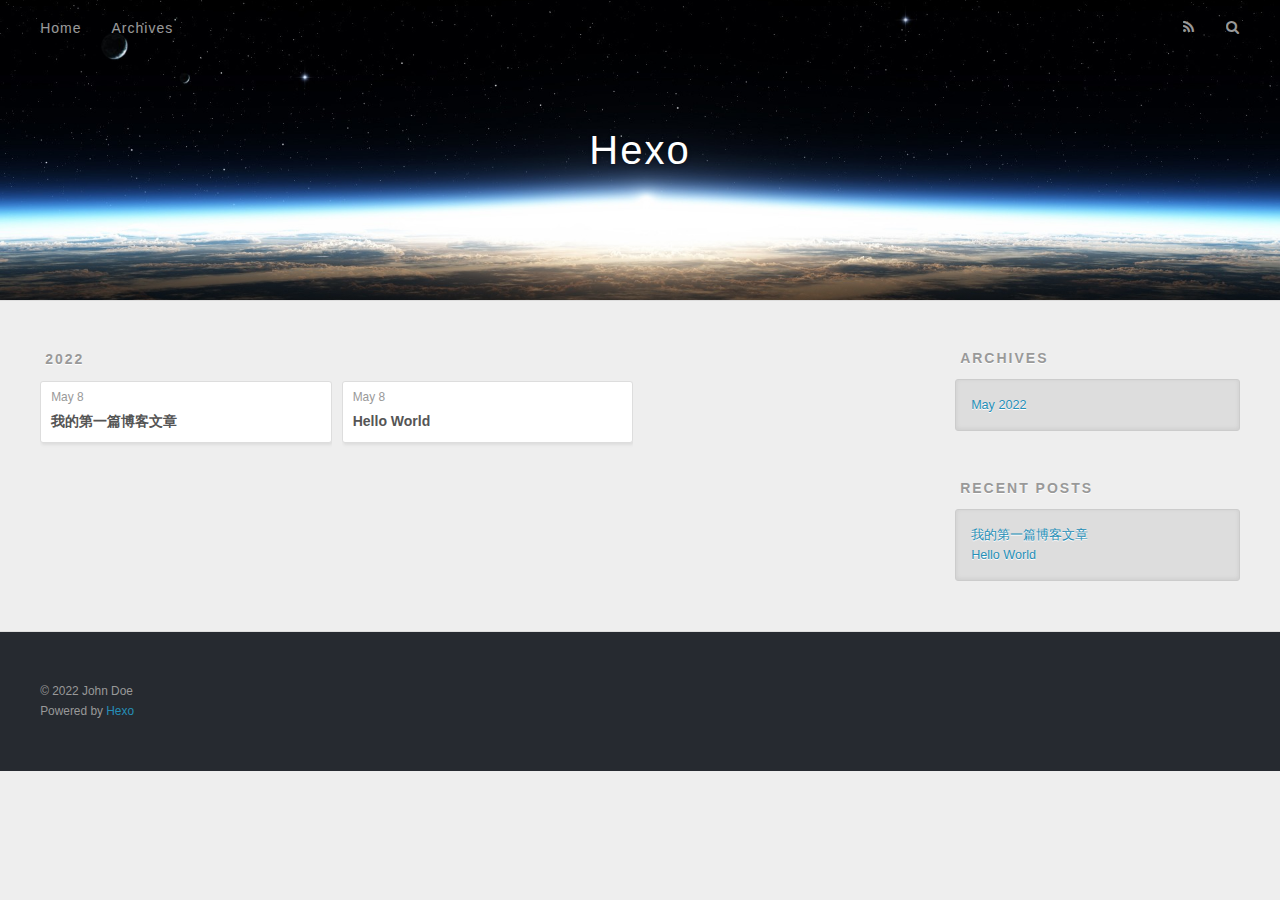
==== archives/index.html @ be7fc2b0 "Site updated: 2022-05-08 15:47:13" ====
<!DOCTYPE html>
<html>
<head>
  <meta charset="utf-8">
  

  
  <title>Archives | Hexo</title>
  <meta name="viewport" content="width=device-width, initial-scale=1, maximum-scale=1">
  <meta property="og:type" content="website">
<meta property="og:title" content="Hexo">
<meta property="og:url" content="http://example.com/archives/index.html">
<meta property="og:site_name" content="Hexo">
<meta property="og:locale" content="en_US">
<meta property="article:author" content="John Doe">
<meta name="twitter:card" content="summary">
  
    <link rel="alternate" href="/atom.xml" title="Hexo" type="application/atom+xml">
  
  
    <link rel="icon" href="/favicon.png">
  
  
    <link href="//fonts.googleapis.com/css?family=Source+Code+Pro" rel="stylesheet" type="text/css">
  
  
<link rel="stylesheet" href="/css/style.css">

<meta name="generator" content="Hexo 5.4.2"></head>

<body>
  <div id="container">
    <div id="wrap">
      <header id="header">
  <div id="banner"></div>
  <div id="header-outer" class="outer">
    <div id="header-title" class="inner">
      <h1 id="logo-wrap">
        <a href="/" id="logo">Hexo</a>
      </h1>
      
    </div>
    <div id="header-inner" class="inner">
      <nav id="main-nav">
        <a id="main-nav-toggle" class="nav-icon"></a>
        
          <a class="main-nav-link" href="/">Home</a>
        
          <a class="main-nav-link" href="/archives">Archives</a>
        
      </nav>
      <nav id="sub-nav">
        
          <a id="nav-rss-link" class="nav-icon" href="/atom.xml" title="RSS Feed"></a>
        
        <a id="nav-search-btn" class="nav-icon" title="Search"></a>
      </nav>
      <div id="search-form-wrap">
        <form action="//google.com/search" method="get" accept-charset="UTF-8" class="search-form"><input type="search" name="q" class="search-form-input" placeholder="Search"><button type="submit" class="search-form-submit">&#xF002;</button><input type="hidden" name="sitesearch" value="http://example.com"></form>
      </div>
    </div>
  </div>
</header>
      <div class="outer">
        <section id="main">
  
  
    
    
      
      
      <section class="archives-wrap">
        <div class="archive-year-wrap">
          <a href="/archives/2022" class="archive-year">2022</a>
        </div>
        <div class="archives">
    
    <article class="archive-article archive-type-post">
  <div class="archive-article-inner">
    <header class="archive-article-header">
      <a href="/2022/05/08/%E6%88%91%E7%9A%84%E7%AC%AC%E4%B8%80%E7%AF%87%E5%8D%9A%E5%AE%A2%E6%96%87%E7%AB%A0/" class="archive-article-date">
  <time datetime="2022-05-08T07:36:05.000Z" itemprop="datePublished">May 8</time>
</a>
      
  
    <h1 itemprop="name">
      <a class="archive-article-title" href="/2022/05/08/%E6%88%91%E7%9A%84%E7%AC%AC%E4%B8%80%E7%AF%87%E5%8D%9A%E5%AE%A2%E6%96%87%E7%AB%A0/">我的第一篇博客文章</a>
    </h1>
  

    </header>
  </div>
</article>
  
    
    
    <article class="archive-article archive-type-post">
  <div class="archive-article-inner">
    <header class="archive-article-header">
      <a href="/2022/05/08/hello-world/" class="archive-article-date">
  <time datetime="2022-05-08T07:32:46.328Z" itemprop="datePublished">May 8</time>
</a>
      
  
    <h1 itemprop="name">
      <a class="archive-article-title" href="/2022/05/08/hello-world/">Hello World</a>
    </h1>
  

    </header>
  </div>
</article>
  
  
    </div></section>
  


</section>
        
          <aside id="sidebar">
  
    

  
    

  
    
  
    
  <div class="widget-wrap">
    <h3 class="widget-title">Archives</h3>
    <div class="widget">
      <ul class="archive-list"><li class="archive-list-item"><a class="archive-list-link" href="/archives/2022/05/">May 2022</a></li></ul>
    </div>
  </div>


  
    
  <div class="widget-wrap">
    <h3 class="widget-title">Recent Posts</h3>
    <div class="widget">
      <ul>
        
          <li>
            <a href="/2022/05/08/%E6%88%91%E7%9A%84%E7%AC%AC%E4%B8%80%E7%AF%87%E5%8D%9A%E5%AE%A2%E6%96%87%E7%AB%A0/">我的第一篇博客文章</a>
          </li>
        
          <li>
            <a href="/2022/05/08/hello-world/">Hello World</a>
          </li>
        
      </ul>
    </div>
  </div>

  
</aside>
        
      </div>
      <footer id="footer">
  
  <div class="outer">
    <div id="footer-info" class="inner">
      &copy; 2022 John Doe<br>
      Powered by <a href="http://hexo.io/" target="_blank">Hexo</a>
    </div>
  </div>
</footer>
    </div>
    <nav id="mobile-nav">
  
    <a href="/" class="mobile-nav-link">Home</a>
  
    <a href="/archives" class="mobile-nav-link">Archives</a>
  
</nav>
    

<script src="//ajax.googleapis.com/ajax/libs/jquery/2.0.3/jquery.min.js"></script>


  
<link rel="stylesheet" href="/fancybox/jquery.fancybox.css">

  
<script src="/fancybox/jquery.fancybox.pack.js"></script>




<script src="/js/script.js"></script>




  </div>
</body>
</html>
---- css/style.css ----
body {
  width: 100%;
}
body:before,
body:after {
  content: "";
  display: table;
}
body:after {
  clear: both;
}
html,
body,
div,
span,
applet,
object,
iframe,
h1,
h2,
h3,
h4,
h5,
h6,
p,
blockquote,
pre,
a,
abbr,
acronym,
address,
big,
cite,
code,
del,
dfn,
em,
img,
ins,
kbd,
q,
s,
samp,
small,
strike,
strong,
sub,
sup,
tt,
var,
dl,
dt,
dd,
ol,
ul,
li,
fieldset,
form,
label,
legend,
table,
caption,
tbody,
tfoot,
thead,
tr,
th,
td {
  margin: 0;
  padding: 0;
  border: 0;
  outline: 0;
  font-weight: inherit;
  font-style: inherit;
  font-family: inherit;
  font-size: 100%;
  vertical-align: baseline;
}
body {
  line-height: 1;
  color: #000;
  background: #fff;
}
ol,
ul {
  list-style: none;
}
table {
  border-collapse: separate;
  border-spacing: 0;
  vertical-align: middle;
}
caption,
th,
td {
  text-align: left;
  font-weight: normal;
  vertical-align: middle;
}
a img {
  border: none;
}
input,
button {
  margin: 0;
  padding: 0;
}
input::-moz-focus-inner,
button::-moz-focus-inner {
  border: 0;
  padding: 0;
}
@font-face {
  font-family: FontAwesome;
  font-style: normal;
  font-weight: normal;
  src: url("fonts/fontawesome-webfont.eot?v=#4.0.3");
  src: url("fonts/fontawesome-webfont.eot?#iefix&v=#4.0.3") format("embedded-opentype"), url("fonts/fontawesome-webfont.woff?v=#4.0.3") format("woff"), url("fonts/fontawesome-webfont.ttf?v=#4.0.3") format("truetype"), url("fonts/fontawesome-webfont.svg#fontawesomeregular?v=#4.0.3") format("svg");
}
html,
body,
#container {
  height: 100%;
}
body {
  background: #eee;
  font: 14px -apple-system, BlinkMacSystemFont, "Segoe UI", "Roboto", "Oxygen", "Ubuntu", "Cantarell", "Fira Sans", "Droid Sans", "Helvetica Neue", sans-serif;
  -webkit-text-size-adjust: 100%;
}
.outer {
  max-width: 1220px;
  margin: 0 auto;
  padding: 0 20px;
}
.outer:before,
.outer:after {
  content: "";
  display: table;
}
.outer:after {
  clear: both;
}
.inner {
  display: inline;
  float: left;
  width: 98.33333333333333%;
  margin: 0 0.833333333333333%;
}
.left,
.alignleft {
  float: left;
}
.right,
.alignright {
  float: right;
}
.clear {
  clear: both;
}
#container {
  position: relative;
}
.mobile-nav-on {
  overflow: hidden;
}
#wrap {
  height: 100%;
  width: 100%;
  position: absolute;
  top: 0;
  left: 0;
  -webkit-transition: 0.2s ease-out;
  -moz-transition: 0.2s ease-out;
  -ms-transition: 0.2s ease-out;
  transition: 0.2s ease-out;
  z-index: 1;
  background: #eee;
}
.mobile-nav-on #wrap {
  left: 280px;
}
@media screen and (min-width: 768px) {
  #main {
    display: inline;
    float: left;
    width: 73.33333333333333%;
    margin: 0 0.833333333333333%;
  }
}
.article-date,
.article-category-link,
.archive-year,
.widget-title {
  text-decoration: none;
  text-transform: uppercase;
  letter-spacing: 2px;
  color: #999;
  margin-bottom: 1em;
  margin-left: 5px;
  line-height: 1em;
  text-shadow: 0 1px #fff;
  font-weight: bold;
}
.article-inner,
.archive-article-inner {
  background: #fff;
  -webkit-box-shadow: 1px 2px 3px #ddd;
  box-shadow: 1px 2px 3px #ddd;
  border: 1px solid #ddd;
  border-radius: 3px;
}
.article-entry h1,
.widget h1 {
  font-size: 2em;
}
.article-entry h2,
.widget h2 {
  font-size: 1.5em;
}
.article-entry h3,
.widget h3 {
  font-size: 1.3em;
}
.article-entry h4,
.widget h4 {
  font-size: 1.2em;
}
.article-entry h5,
.widget h5 {
  font-size: 1em;
}
.article-entry h6,
.widget h6 {
  font-size: 1em;
  color: #999;
}
.article-entry hr,
.widget hr {
  border: 1px dashed #ddd;
}
.article-entry strong,
.widget strong {
  font-weight: bold;
}
.article-entry em,
.widget em,
.article-entry cite,
.widget cite {
  font-style: italic;
}
.article-entry sup,
.widget sup,
.article-entry sub,
.widget sub {
  font-size: 0.75em;
  line-height: 0;
  position: relative;
  vertical-align: baseline;
}
.article-entry sup,
.widget sup {
  top: -0.5em;
}
.article-entry sub,
.widget sub {
  bottom: -0.2em;
}
.article-entry small,
.widget small {
  font-size: 0.85em;
}
.article-entry acronym,
.widget acronym,
.article-entry abbr,
.widget abbr {
  border-bottom: 1px dotted;
}
.article-entry ul,
.widget ul,
.article-entry ol,
.widget ol,
.article-entry dl,
.widget dl {
  margin: 0 20px;
  line-height: 1.6em;
}
.article-entry ul ul,
.widget ul ul,
.article-entry ol ul,
.widget ol ul,
.article-entry ul ol,
.widget ul ol,
.article-entry ol ol,
.widget ol ol {
  margin-top: 0;
  margin-bottom: 0;
}
.article-entry ul,
.widget ul {
  list-style: disc;
}
.article-entry ol,
.widget ol {
  list-style: decimal;
}
.article-entry dt,
.widget dt {
  font-weight: bold;
}
#header {
  height: 300px;
  position: relative;
  border-bottom: 1px solid #ddd;
}
#header:before,
#header:after {
  content: "";
  position: absolute;
  left: 0;
  right: 0;
  height: 40px;
}
#header:before {
  top: 0;
  background: -webkit-linear-gradient(rgba(0,0,0,0.2), transparent);
  background: -moz-linear-gradient(rgba(0,0,0,0.2), transparent);
  background: -ms-linear-gradient(rgba(0,0,0,0.2), transparent);
  background: linear-gradient(rgba(0,0,0,0.2), transparent);
}
#header:after {
  bottom: 0;
  background: -webkit-linear-gradient(transparent, rgba(0,0,0,0.2));
  background: -moz-linear-gradient(transparent, rgba(0,0,0,0.2));
  background: -ms-linear-gradient(transparent, rgba(0,0,0,0.2));
  background: linear-gradient(transparent, rgba(0,0,0,0.2));
}
#header-outer {
  height: 100%;
  position: relative;
}
#header-inner {
  position: relative;
  overflow: hidden;
}
#banner {
  position: absolute;
  top: 0;
  left: 0;
  width: 100%;
  height: 100%;
  background: url("images/banner.jpg") center #000;
  -webkit-background-size: cover;
  -moz-background-size: cover;
  background-size: cover;
  z-index: -1;
}
#header-title {
  text-align: center;
  height: 40px;
  position: absolute;
  top: 50%;
  left: 0;
  margin-top: -20px;
}
#logo,
#subtitle {
  text-decoration: none;
  color: #fff;
  font-weight: 300;
  text-shadow: 0 1px 4px rgba(0,0,0,0.3);
}
#logo {
  font-size: 40px;
  line-height: 40px;
  letter-spacing: 2px;
}
#subtitle {
  font-size: 16px;
  line-height: 16px;
  letter-spacing: 1px;
}
#subtitle-wrap {
  margin-top: 16px;
}
#main-nav {
  float: left;
  margin-left: -15px;
}
.nav-icon,
.main-nav-link {
  float: left;
  color: #fff;
  opacity: 0.6;
  text-decoration: none;
  text-shadow: 0 1px rgba(0,0,0,0.2);
  -webkit-transition: opacity 0.2s;
  -moz-transition: opacity 0.2s;
  -ms-transition: opacity 0.2s;
  transition: opacity 0.2s;
  display: block;
  padding: 20px 15px;
}
.nav-icon:hover,
.main-nav-link:hover {
  opacity: 1;
}
.nav-icon {
  font-family: FontAwesome;
  text-align: center;
  font-size: 14px;
  width: 14px;
  height: 14px;
  padding: 20px 15px;
  position: relative;
  cursor: pointer;
}
.main-nav-link {
  font-weight: 300;
  letter-spacing: 1px;
}
@media screen and (max-width: 479px) {
  .main-nav-link {
    display: none;
  }
}
#main-nav-toggle {
  display: none;
}
#main-nav-toggle:before {
  content: "\f0c9";
}
@media screen and (max-width: 479px) {
  #main-nav-toggle {
    display: block;
  }
}
#sub-nav {
  float: right;
  margin-right: -15px;
}
#nav-rss-link:before {
  content: "\f09e";
}
#nav-search-btn:before {
  content: "\f002";
}
#search-form-wrap {
  position: absolute;
  top: 15px;
  width: 150px;
  height: 30px;
  right: -150px;
  opacity: 0;
  -webkit-transition: 0.2s ease-out;
  -moz-transition: 0.2s ease-out;
  -ms-transition: 0.2s ease-out;
  transition: 0.2s ease-out;
}
#search-form-wrap.on {
  opacity: 1;
  right: 0;
}
@media screen and (max-width: 479px) {
  #search-form-wrap {
    width: 100%;
    right: -100%;
  }
}
.search-form {
  position: absolute;
  top: 0;
  left: 0;
  right: 0;
  background: #fff;
  padding: 5px 15px;
  border-radius: 15px;
  -webkit-box-shadow: 0 0 10px rgba(0,0,0,0.3);
  box-shadow: 0 0 10px rgba(0,0,0,0.3);
}
.search-form-input {
  border: none;
  background: none;
  color: #555;
  width: 100%;
  font: 13px -apple-system, BlinkMacSystemFont, "Segoe UI", "Roboto", "Oxygen", "Ubuntu", "Cantarell", "Fira Sans", "Droid Sans", "Helvetica Neue", sans-serif;
  outline: none;
}
.search-form-input::-webkit-search-results-decoration,
.search-form-input::-webkit-search-cancel-button {
  -webkit-appearance: none;
}
.search-form-submit {
  position: absolute;
  top: 50%;
  right: 10px;
  margin-top: -7px;
  font: 13px FontAwesome;
  border: none;
  background: none;
  color: #bbb;
  cursor: pointer;
}
.search-form-submit:hover,
.search-form-submit:focus {
  color: #777;
}
.article {
  margin: 50px 0;
}
.article-inner {
  overflow: hidden;
}
.article-meta:before,
.article-meta:after {
  content: "";
  display: table;
}
.article-meta:after {
  clear: both;
}
.article-date {
  float: left;
}
.article-category {
  float: left;
  line-height: 1em;
  color: #ccc;
  text-shadow: 0 1px #fff;
  margin-left: 8px;
}
.article-category:before {
  content: "\2022";
}
.article-category-link {
  margin: 0 12px 1em;
}
.article-header {
  padding: 20px 20px 0;
}
.article-title {
  text-decoration: none;
  font-size: 2em;
  font-weight: bold;
  color: #555;
  line-height: 1.1em;
  -webkit-transition: color 0.2s;
  -moz-transition: color 0.2s;
  -ms-transition: color 0.2s;
  transition: color 0.2s;
}
a.article-title:hover {
  color: #258fb8;
}
.article-entry {
  color: #555;
  padding: 0 20px;
}
.article-entry:before,
.article-entry:after {
  content: "";
  display: table;
}
.article-entry:after {
  clear: both;
}
.article-entry p,
.article-entry table {
  line-height: 1.6em;
  margin: 1.6em 0;
}
.article-entry h1,
.article-entry h2,
.article-entry h3,
.article-entry h4,
.article-entry h5,
.article-entry h6 {
  font-weight: bold;
}
.article-entry h1,
.article-entry h2,
.article-entry h3,
.article-entry h4,
.article-entry h5,
.article-entry h6 {
  line-height: 1.1em;
  margin: 1.1em 0;
}
.article-entry a {
  color: #258fb8;
  text-decoration: none;
}
.article-entry a:hover {
  text-decoration: underline;
}
.article-entry ul,
.article-entry ol,
.article-entry dl {
  margin-top: 1.6em;
  margin-bottom: 1.6em;
}
.article-entry img,
.article-entry video {
  max-width: 100%;
  height: auto;
  display: block;
  margin: auto;
}
.article-entry iframe {
  border: none;
}
.article-entry table {
  width: 100%;
  border-collapse: collapse;
  border-spacing: 0;
}
.article-entry th {
  font-weight: bold;
  border-bottom: 3px solid #ddd;
  padding-bottom: 0.5em;
}
.article-entry td {
  border-bottom: 1px solid #ddd;
  padding: 10px 0;
}
.article-entry blockquote {
  font-family: Georgia, "Times New Roman", serif;
  font-size: 1.4em;
  margin: 1.6em 20px;
  text-align: center;
}
.article-entry blockquote footer {
  font-size: 14px;
  margin: 1.6em 0;
  font-family: -apple-system, BlinkMacSystemFont, "Segoe UI", "Roboto", "Oxygen", "Ubuntu", "Cantarell", "Fira Sans", "Droid Sans", "Helvetica Neue", sans-serif;
}
.article-entry blockquote footer cite:before {
  content: "—";
  padding: 0 0.5em;
}
.article-entry .pullquote {
  text-align: left;
  width: 45%;
  margin: 0;
}
.article-entry .pullquote.left {
  margin-left: 0.5em;
  margin-right: 1em;
}
.article-entry .pullquote.right {
  margin-right: 0.5em;
  margin-left: 1em;
}
.article-entry .caption {
  color: #999;
  display: block;
  font-size: 0.9em;
  margin-top: 0.5em;
  position: relative;
  text-align: center;
}
.article-entry .video-container {
  position: relative;
  padding-top: 56.25%;
  height: 0;
  overflow: hidden;
}
.article-entry .video-container iframe,
.article-entry .video-container object,
.article-entry .video-container embed {
  position: absolute;
  top: 0;
  left: 0;
  width: 100%;
  height: 100%;
  margin-top: 0;
}
.article-more-link a {
  display: inline-block;
  line-height: 1em;
  padding: 6px 15px;
  border-radius: 15px;
  background: #eee;
  color: #999;
  text-shadow: 0 1px #fff;
  text-decoration: none;
}
.article-more-link a:hover {
  background: #258fb8;
  color: #fff;
  text-decoration: none;
  text-shadow: 0 1px #1e7293;
}
.article-footer {
  font-size: 0.85em;
  line-height: 1.6em;
  border-top: 1px solid #ddd;
  padding-top: 1.6em;
  margin: 0 20px 20px;
}
.article-footer:before,
.article-footer:after {
  content: "";
  display: table;
}
.article-footer:after {
  clear: both;
}
.article-footer a {
  color: #999;
  text-decoration: none;
}
.article-footer a:hover {
  color: #555;
}
.article-tag-list-item {
  float: left;
  margin-right: 10px;
}
.article-tag-list-link:before {
  content: "#";
}
.article-comment-link {
  float: right;
}
.article-comment-link:before {
  content: "\f075";
  font-family: FontAwesome;
  padding-right: 8px;
}
.article-share-link {
  cursor: pointer;
  float: right;
  margin-left: 20px;
}
.article-share-link:before {
  content: "\f064";
  font-family: FontAwesome;
  padding-right: 6px;
}
#article-nav {
  position: relative;
}
#article-nav:before,
#article-nav:after {
  content: "";
  display: table;
}
#article-nav:after {
  clear: both;
}
@media screen and (min-width: 768px) {
  #article-nav {
    margin: 50px 0;
  }
  #article-nav:before {
    width: 8px;
    height: 8px;
    position: absolute;
    top: 50%;
    left: 50%;
    margin-top: -4px;
    margin-left: -4px;
    content: "";
    border-radius: 50%;
    background: #ddd;
    -webkit-box-shadow: 0 1px 2px #fff;
    box-shadow: 0 1px 2px #fff;
  }
}
.article-nav-link-wrap {
  text-decoration: none;
  text-shadow: 0 1px #fff;
  color: #999;
  -webkit-box-sizing: border-box;
  -moz-box-sizing: border-box;
  box-sizing: border-box;
  margin-top: 50px;
  text-align: center;
  display: block;
}
.article-nav-link-wrap:hover {
  color: #555;
}
@media screen and (min-width: 768px) {
  .article-nav-link-wrap {
    width: 50%;
    margin-top: 0;
  }
}
@media screen and (min-width: 768px) {
  #article-nav-newer {
    float: left;
    text-align: right;
    padding-right: 20px;
  }
}
@media screen and (min-width: 768px) {
  #article-nav-older {
    float: right;
    text-align: left;
    padding-left: 20px;
  }
}
.article-nav-caption {
  text-transform: uppercase;
  letter-spacing: 2px;
  color: #ddd;
  line-height: 1em;
  font-weight: bold;
}
#article-nav-newer .article-nav-caption {
  margin-right: -2px;
}
.article-nav-title {
  font-size: 0.85em;
  line-height: 1.6em;
  margin-top: 0.5em;
}
.article-share-box {
  position: absolute;
  display: none;
  background: #fff;
  -webkit-box-shadow: 1px 2px 10px rgba(0,0,0,0.2);
  box-shadow: 1px 2px 10px rgba(0,0,0,0.2);
  border-radius: 3px;
  margin-left: -145px;
  overflow: hidden;
  z-index: 1;
}
.article-share-box.on {
  display: block;
}
.article-share-input {
  width: 100%;
  background: none;
  -webkit-box-sizing: border-box;
  -moz-box-sizing: border-box;
  box-sizing: border-box;
  font: 14px -apple-system, BlinkMacSystemFont, "Segoe UI", "Roboto", "Oxygen", "Ubuntu", "Cantarell", "Fira Sans", "Droid Sans", "Helvetica Neue", sans-serif;
  padding: 0 15px;
  color: #555;
  outline: none;
  border: 1px solid #ddd;
  border-radius: 3px 3px 0 0;
  height: 36px;
  line-height: 36px;
}
.article-share-links {
  background: #eee;
}
.article-share-links:before,
.article-share-links:after {
  content: "";
  display: table;
}
.article-share-links:after {
  clear: both;
}
.article-share-twitter,
.article-share-facebook,
.article-share-pinterest,
.article-share-google {
  width: 50px;
  height: 36px;
  display: block;
  float: left;
  position: relative;
  color: #999;
  text-shadow: 0 1px #fff;
}
.article-share-twitter:before,
.article-share-facebook:before,
.article-share-pinterest:before,
.article-share-google:before {
  font-size: 20px;
  font-family: FontAwesome;
  width: 20px;
  height: 20px;
  position: absolute;
  top: 50%;
  left: 50%;
  margin-top: -10px;
  margin-left: -10px;
  text-align: center;
}
.article-share-twitter:hover,
.article-share-facebook:hover,
.article-share-pinterest:hover,
.article-share-google:hover {
  color: #fff;
}
.article-share-twitter:before {
  content: "\f099";
}
.article-share-twitter:hover {
  background: #00aced;
  text-shadow: 0 1px #008abe;
}
.article-share-facebook:before {
  content: "\f09a";
}
.article-share-facebook:hover {
  background: #3b5998;
  text-shadow: 0 1px #2f477a;
}
.article-share-pinterest:before {
  content: "\f0d2";
}
.article-share-pinterest:hover {
  background: #cb2027;
  text-shadow: 0 1px #a21a1f;
}
.article-share-google:before {
  content: "\f0d5";
}
.article-share-google:hover {
  background: #dd4b39;
  text-shadow: 0 1px #be3221;
}
.article-gallery {
  background: #000;
  position: relative;
}
.article-gallery-photos {
  position: relative;
  overflow: hidden;
}
.article-gallery-img {
  display: none;
  max-width: 100%;
}
.article-gallery-img:first-child {
  display: block;
}
.article-gallery-img.loaded {
  position: absolute;
  display: block;
}
.article-gallery-img img {
  display: block;
  max-width: 100%;
  margin: 0 auto;
}
#comments {
  background: #fff;
  -webkit-box-shadow: 1px 2px 3px #ddd;
  box-shadow: 1px 2px 3px #ddd;
  padding: 20px;
  border: 1px solid #ddd;
  border-radius: 3px;
  margin: 50px 0;
}
#comments a {
  color: #258fb8;
}
.archives-wrap {
  margin: 50px 0;
}
.archives:before,
.archives:after {
  content: "";
  display: table;
}
.archives:after {
  clear: both;
}
.archive-year-wrap {
  margin-bottom: 1em;
}
.archives {
  -webkit-column-gap: 10px;
  -moz-column-gap: 10px;
  column-gap: 10px;
}
@media screen and (min-width: 480px) and (max-width: 767px) {
  .archives {
    -webkit-column-count: 2;
    -moz-column-count: 2;
    column-count: 2;
  }
}
@media screen and (min-width: 768px) {
  .archives {
    -webkit-column-count: 3;
    -moz-column-count: 3;
    column-count: 3;
  }
}
.archive-article {
  -webkit-column-break-inside: avoid;
  page-break-inside: avoid;
  overflow: hidden;
  break-inside: avoid-column;
}
.archive-article-inner {
  padding: 10px;
  margin-bottom: 15px;
}
.archive-article-title {
  text-decoration: none;
  font-weight: bold;
  color: #555;
  -webkit-transition: color 0.2s;
  -moz-transition: color 0.2s;
  -ms-transition: color 0.2s;
  transition: color 0.2s;
  line-height: 1.6em;
}
.archive-article-title:hover {
  color: #258fb8;
}
.archive-article-footer {
  margin-top: 1em;
}
.archive-article-date {
  color: #999;
  text-decoration: none;
  font-size: 0.85em;
  line-height: 1em;
  margin-bottom: 0.5em;
  display: block;
}
#page-nav {
  margin: 50px auto;
  background: #fff;
  -webkit-box-shadow: 1px 2px 3px #ddd;
  box-shadow: 1px 2px 3px #ddd;
  border: 1px solid #ddd;
  border-radius: 3px;
  text-align: center;
  color: #999;
  overflow: hidden;
}
#page-nav:before,
#page-nav:after {
  content: "";
  display: table;
}
#page-nav:after {
  clear: both;
}
#page-nav a,
#page-nav span {
  padding: 10px 20px;
  line-height: 1;
  height: 2ex;
}
#page-nav a {
  color: #999;
  text-decoration: none;
}
#page-nav a:hover {
  background: #999;
  color: #fff;
}
#page-nav .prev {
  float: left;
}
#page-nav .next {
  float: right;
}
#page-nav .page-number {
  display: inline-block;
}
@media screen and (max-width: 479px) {
  #page-nav .page-number {
    display: none;
  }
}
#page-nav .current {
  color: #555;
  font-weight: bold;
}
#page-nav .space {
  color: #ddd;
}
#footer {
  background: #262a30;
  padding: 50px 0;
  border-top: 1px solid #ddd;
  color: #999;
}
#footer a {
  color: #258fb8;
  text-decoration: none;
}
#footer a:hover {
  text-decoration: underline;
}
#footer-info {
  line-height: 1.6em;
  font-size: 0.85em;
}
.article-entry pre,
.article-entry .highlight {
  background: #2d2d2d;
  margin: 0 -20px;
  padding: 15px 20px;
  border-style: solid;
  border-color: #ddd;
  border-width: 1px 0;
  overflow: auto;
  color: #ccc;
  line-height: 22.400000000000002px;
}
.article-entry .highlight .gutter pre,
.article-entry .gist .gist-file .gist-data .line-numbers {
  color: #666;
  font-size: 0.85em;
}
.article-entry pre,
.article-entry code {
  font-family: "Source Code Pro", Consolas, Monaco, Menlo, Consolas, monospace;
}
.article-entry code {
  background: #eee;
  text-shadow: 0 1px #fff;
  padding: 0 0.3em;
}
.article-entry pre code {
  background: none;
  text-shadow: none;
  padding: 0;
}
.article-entry .highlight pre {
  border: none;
  margin: 0;
  padding: 0;
}
.article-entry .highlight table {
  margin: 0;
  width: auto;
}
.article-entry .highlight td {
  border: none;
  padding: 0;
}
.article-entry .highlight figcaption {
  font-size: 0.85em;
  color: #999;
  line-height: 1em;
  margin-bottom: 1em;
}
.article-entry .highlight figcaption:before,
.article-entry .highlight figcaption:after {
  content: "";
  display: table;
}
.article-entry .highlight figcaption:after {
  clear: both;
}
.article-entry .highlight figcaption a {
  float: right;
}
.article-entry .highlight .gutter pre {
  text-align: right;
  padding-right: 20px;
}
.article-entry .highlight .line {
  height: 22.400000000000002px;
}
.article-entry .highlight .line.marked {
  background: #515151;
}
.article-entry .gist {
  margin: 0 -20px;
  border-style: solid;
  border-color: #ddd;
  border-width: 1px 0;
  background: #2d2d2d;
  padding: 15px 20px 15px 0;
}
.article-entry .gist .gist-file {
  border: none;
  font-family: "Source Code Pro", Consolas, Monaco, Menlo, Consolas, monospace;
  margin: 0;
}
.article-entry .gist .gist-file .gist-data {
  background: none;
  border: none;
}
.article-entry .gist .gist-file .gist-data .line-numbers {
  background: none;
  border: none;
  padding: 0 20px 0 0;
}
.article-entry .gist .gist-file .gist-data .line-data {
  padding: 0 !important;
}
.article-entry .gist .gist-file .highlight {
  margin: 0;
  padding: 0;
  border: none;
}
.article-entry .gist .gist-file .gist-meta {
  background: #2d2d2d;
  color: #999;
  font: 0.85em -apple-system, BlinkMacSystemFont, "Segoe UI", "Roboto", "Oxygen", "Ubuntu", "Cantarell", "Fira Sans", "Droid Sans", "Helvetica Neue", sans-serif;
  text-shadow: 0 0;
  padding: 0;
  margin-top: 1em;
  margin-left: 20px;
}
.article-entry .gist .gist-file .gist-meta a {
  color: #258fb8;
  font-weight: normal;
}
.article-entry .gist .gist-file .gist-meta a:hover {
  text-decoration: underline;
}
pre .comment,
pre .title {
  color: #999;
}
pre .variable,
pre .attribute,
pre .tag,
pre .regexp,
pre .ruby .constant,
pre .xml .tag .title,
pre .xml .pi,
pre .xml .doctype,
pre .html .doctype,
pre .css .id,
pre .css .class,
pre .css .pseudo {
  color: #f2777a;
}
pre .number,
pre .preprocessor,
pre .built_in,
pre .literal,
pre .params,
pre .constant {
  color: #f99157;
}
pre .class,
pre .ruby .class .title,
pre .css .rules .attribute {
  color: #9c9;
}
pre .string,
pre .value,
pre .inheritance,
pre .header,
pre .ruby .symbol,
pre .xml .cdata {
  color: #9c9;
}
pre .css .hexcolor {
  color: #6cc;
}
pre .function,
pre .python .decorator,
pre .python .title,
pre .ruby .function .title,
pre .ruby .title .keyword,
pre .perl .sub,
pre .javascript .title,
pre .coffeescript .title {
  color: #69c;
}
pre .keyword,
pre .javascript .function {
  color: #c9c;
}
@media screen and (max-width: 479px) {
  #mobile-nav {
    position: absolute;
    top: 0;
    left: 0;
    width: 280px;
    height: 100%;
    background: #191919;
    border-right: 1px solid #fff;
  }
}
@media screen and (max-width: 479px) {
  .mobile-nav-link {
    display: block;
    color: #999;
    text-decoration: none;
    padding: 15px 20px;
    font-weight: bold;
  }
  .mobile-nav-link:hover {
    color: #fff;
  }
}
@media screen and (min-width: 768px) {
  #sidebar {
    display: inline;
    float: left;
    width: 23.333333333333332%;
    margin: 0 0.833333333333333%;
  }
}
.widget-wrap {
  margin: 50px 0;
}
.widget {
  color: #777;
  text-shadow: 0 1px #fff;
  background: #ddd;
  -webkit-box-shadow: 0 -1px 4px #ccc inset;
  box-shadow: 0 -1px 4px #ccc inset;
  border: 1px solid #ccc;
  padding: 15px;
  border-radius: 3px;
}
.widget a {
  color: #258fb8;
  text-decoration: none;
}
.widget a:hover {
  text-decoration: underline;
}
.widget ul ul,
.widget ol ul,
.widget dl ul,
.widget ul ol,
.widget ol ol,
.widget dl ol,
.widget ul dl,
.widget ol dl,
.widget dl dl {
  margin-left: 15px;
  list-style: disc;
}
.widget {
  line-height: 1.6em;
  word-wrap: break-word;
  font-size: 0.9em;
}
.widget ul,
.widget ol {
  list-style: none;
  margin: 0;
}
.widget ul ul,
.widget ol ul,
.widget ul ol,
.widget ol ol {
  margin: 0 20px;
}
.widget ul ul,
.widget ol ul {
  list-style: disc;
}
.widget ul ol,
.widget ol ol {
  list-style: decimal;
}
.category-list-count,
.tag-list-count,
.archive-list-count {
  padding-left: 5px;
  color: #999;
  font-size: 0.85em;
}
.category-list-count:before,
.tag-list-count:before,
.archive-list-count:before {
  content: "(";
}
.category-list-count:after,
.tag-list-count:after,
.archive-list-count:after {
  content: ")";
}
.tagcloud a {
  margin-right: 5px;
  display: inline-block;
}
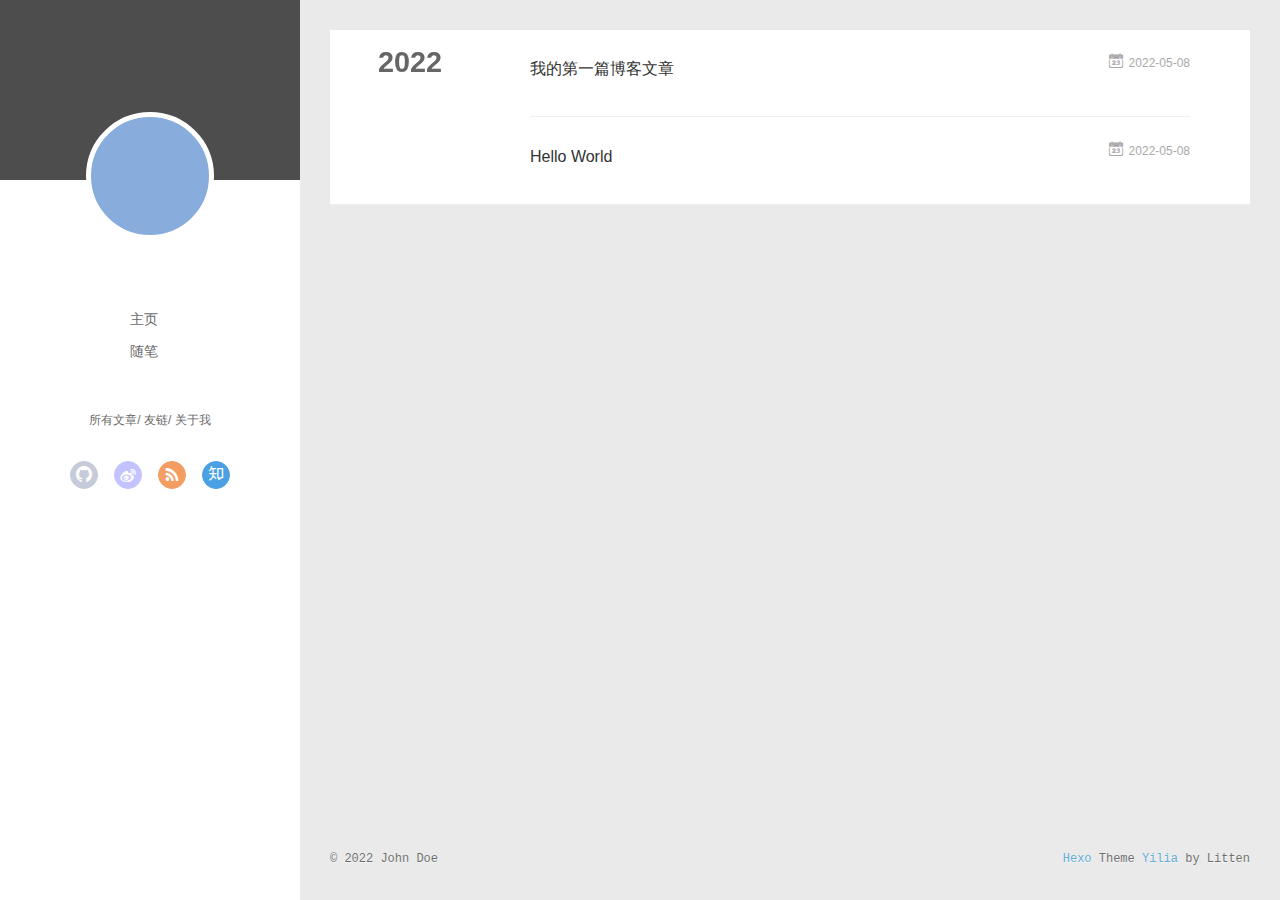
==== commit a15a99fa: "Site updated: 2022-05-08 16:12:47" ====
--- a/archives/index.html
+++ b/archives/index.html
@@ -3,8 +3,9 @@
 <head>
   <meta charset="utf-8">
   
-
-  
+  <meta name="renderer" content="webkit">
+  <meta http-equiv="X-UA-Compatible" content="IE=edge" >
+  <link rel="dns-prefetch" href="http://example.com">
   <title>Archives | Hexo</title>
   <meta name="viewport" content="width=device-width, initial-scale=1, maximum-scale=1">
   <meta property="og:type" content="website">
@@ -15,54 +16,141 @@
 <meta property="article:author" content="John Doe">
 <meta name="twitter:card" content="summary">
   
-    <link rel="alternate" href="/atom.xml" title="Hexo" type="application/atom+xml">
+    <link rel="alternative" href="/atom.xml" title="Hexo" type="application/atom+xml">
   
   
     <link rel="icon" href="/favicon.png">
   
-  
-    <link href="//fonts.googleapis.com/css?family=Source+Code+Pro" rel="stylesheet" type="text/css">
-  
-  
-<link rel="stylesheet" href="/css/style.css">
+  <link rel="stylesheet" type="text/css" href="/./main.0cf68a.css">
+  <style type="text/css">
+  
+    #container.show {
+      background: linear-gradient(200deg,#a0cfe4,#e8c37e);
+    }
+  </style>
+  
+
+  
 
 <meta name="generator" content="Hexo 5.4.2"></head>
 
 <body>
-  <div id="container">
-    <div id="wrap">
-      <header id="header">
-  <div id="banner"></div>
-  <div id="header-outer" class="outer">
-    <div id="header-title" class="inner">
-      <h1 id="logo-wrap">
-        <a href="/" id="logo">Hexo</a>
-      </h1>
-      
+  <div id="container" q-class="show:isCtnShow">
+    <canvas id="anm-canvas" class="anm-canvas"></canvas>
+    <div class="left-col" q-class="show:isShow">
+      
+<div class="overlay" style="background: #4d4d4d"></div>
+<div class="intrude-less">
+	<header id="header" class="inner">
+		<a href="/" class="profilepic">
+			<img src="" class="js-avatar">
+		</a>
+		<hgroup>
+		  <h1 class="header-author"><a href="/"></a></h1>
+		</hgroup>
+		
+
+		<nav class="header-menu">
+			<ul>
+			
+				<li><a href="/">主页</a></li>
+	        
+				<li><a href="/tags/%E9%9A%8F%E7%AC%94/">随笔</a></li>
+	        
+			</ul>
+		</nav>
+		<nav class="header-smart-menu">
+    		
+    			
+    			<a q-on="click: openSlider(e, 'innerArchive')" href="javascript:void(0)">所有文章</a>
+    			
+            
+    			
+    			<a q-on="click: openSlider(e, 'friends')" href="javascript:void(0)">友链</a>
+    			
+            
+    			
+    			<a q-on="click: openSlider(e, 'aboutme')" href="javascript:void(0)">关于我</a>
+    			
+            
+		</nav>
+		<nav class="header-nav">
+			<div class="social">
+				
+					<a class="github" target="_blank" href="#" title="github"><i class="icon-github"></i></a>
+		        
+					<a class="weibo" target="_blank" href="#" title="weibo"><i class="icon-weibo"></i></a>
+		        
+					<a class="rss" target="_blank" href="#" title="rss"><i class="icon-rss"></i></a>
+		        
+					<a class="zhihu" target="_blank" href="#" title="zhihu"><i class="icon-zhihu"></i></a>
+		        
+			</div>
+		</nav>
+	</header>		
+</div>
+
     </div>
-    <div id="header-inner" class="inner">
-      <nav id="main-nav">
-        <a id="main-nav-toggle" class="nav-icon"></a>
-        
-          <a class="main-nav-link" href="/">Home</a>
-        
-          <a class="main-nav-link" href="/archives">Archives</a>
-        
-      </nav>
-      <nav id="sub-nav">
-        
-          <a id="nav-rss-link" class="nav-icon" href="/atom.xml" title="RSS Feed"></a>
-        
-        <a id="nav-search-btn" class="nav-icon" title="Search"></a>
-      </nav>
-      <div id="search-form-wrap">
-        <form action="//google.com/search" method="get" accept-charset="UTF-8" class="search-form"><input type="search" name="q" class="search-form-input" placeholder="Search"><button type="submit" class="search-form-submit">&#xF002;</button><input type="hidden" name="sitesearch" value="http://example.com"></form>
-      </div>
-    </div>
-  </div>
-</header>
-      <div class="outer">
-        <section id="main">
+    <div class="mid-col" q-class="show:isShow,hide:isShow|isFalse">
+      
+<nav id="mobile-nav">
+  	<div class="overlay js-overlay" style="background: #4d4d4d"></div>
+	<div class="btnctn js-mobile-btnctn">
+  		<div class="slider-trigger list" q-on="click: openSlider(e)"><i class="icon icon-sort"></i></div>
+	</div>
+	<div class="intrude-less">
+		<header id="header" class="inner">
+			<div class="profilepic">
+				<img src="" class="js-avatar">
+			</div>
+			<hgroup>
+			  <h1 class="header-author js-header-author"></h1>
+			</hgroup>
+			
+			
+			
+				
+			
+				
+			
+			
+			
+			<nav class="header-nav">
+				<div class="social">
+					
+						<a class="github" target="_blank" href="#" title="github"><i class="icon-github"></i></a>
+			        
+						<a class="weibo" target="_blank" href="#" title="weibo"><i class="icon-weibo"></i></a>
+			        
+						<a class="rss" target="_blank" href="#" title="rss"><i class="icon-rss"></i></a>
+			        
+						<a class="zhihu" target="_blank" href="#" title="zhihu"><i class="icon-zhihu"></i></a>
+			        
+				</div>
+			</nav>
+
+			<nav class="header-menu js-header-menu">
+				<ul style="width: 50%">
+				
+				
+					<li style="width: 50%"><a href="/">主页</a></li>
+		        
+					<li style="width: 50%"><a href="/tags/%E9%9A%8F%E7%AC%94/">随笔</a></li>
+		        
+				</ul>
+			</nav>
+		</header>				
+	</div>
+	<div class="mobile-mask" style="display:none" q-show="isShow"></div>
+</nav>
+
+      <div id="wrapper" class="body-wrap">
+        <div class="menu-l">
+          <div class="canvas-wrap">
+            <canvas data-colors="#eaeaea" data-sectionHeight="100" data-contentId="js-content" id="myCanvas1" class="anm-canvas"></canvas>
+          </div>
+          <div id="js-content" class="content-ll">
+            
   
   
     
@@ -78,16 +166,24 @@
     <article class="archive-article archive-type-post">
   <div class="archive-article-inner">
     <header class="archive-article-header">
-      <a href="/2022/05/08/%E6%88%91%E7%9A%84%E7%AC%AC%E4%B8%80%E7%AF%87%E5%8D%9A%E5%AE%A2%E6%96%87%E7%AB%A0/" class="archive-article-date">
-  <time datetime="2022-05-08T07:36:05.000Z" itemprop="datePublished">May 8</time>
+      	<div class="article-meta">
+	      	<a href="/2022/05/08/%E6%88%91%E7%9A%84%E7%AC%AC%E4%B8%80%E7%AF%87%E5%8D%9A%E5%AE%A2%E6%96%87%E7%AB%A0/" class="archive-article-date">
+  	<time datetime="2022-05-08T07:36:05.000Z" itemprop="datePublished"><i class="icon-calendar icon"></i>2022-05-08</time>
 </a>
-      
+        </div>
+    	 
   
     <h1 itemprop="name">
       <a class="archive-article-title" href="/2022/05/08/%E6%88%91%E7%9A%84%E7%AC%AC%E4%B8%80%E7%AF%87%E5%8D%9A%E5%AE%A2%E6%96%87%E7%AB%A0/">我的第一篇博客文章</a>
     </h1>
   
 
+        <div class="article-info info-on-right">
+          
+          
+
+        </div>
+        <div class="clearfix"></div>
     </header>
   </div>
 </article>
@@ -97,16 +193,24 @@
     <article class="archive-article archive-type-post">
   <div class="archive-article-inner">
     <header class="archive-article-header">
-      <a href="/2022/05/08/hello-world/" class="archive-article-date">
-  <time datetime="2022-05-08T07:32:46.328Z" itemprop="datePublished">May 8</time>
+      	<div class="article-meta">
+	      	<a href="/2022/05/08/hello-world/" class="archive-article-date">
+  	<time datetime="2022-05-08T07:32:46.328Z" itemprop="datePublished"><i class="icon-calendar icon"></i>2022-05-08</time>
 </a>
-      
+        </div>
+    	 
   
     <h1 itemprop="name">
       <a class="archive-article-title" href="/2022/05/08/hello-world/">Hello World</a>
     </h1>
   
 
+        <div class="article-info info-on-right">
+          
+          
+
+        </div>
+        <div class="clearfix"></div>
     </header>
   </div>
 </article>
@@ -115,87 +219,252 @@
     </div></section>
   
 
-
-</section>
-        
-          <aside id="sidebar">
-  
-    
-
-  
-    
-
-  
-    
-  
-    
-  <div class="widget-wrap">
-    <h3 class="widget-title">Archives</h3>
-    <div class="widget">
-      <ul class="archive-list"><li class="archive-list-item"><a class="archive-list-link" href="/archives/2022/05/">May 2022</a></li></ul>
-    </div>
-  </div>
-
-
-  
-    
-  <div class="widget-wrap">
-    <h3 class="widget-title">Recent Posts</h3>
-    <div class="widget">
-      <ul>
-        
-          <li>
-            <a href="/2022/05/08/%E6%88%91%E7%9A%84%E7%AC%AC%E4%B8%80%E7%AF%87%E5%8D%9A%E5%AE%A2%E6%96%87%E7%AB%A0/">我的第一篇博客文章</a>
-          </li>
-        
-          <li>
-            <a href="/2022/05/08/hello-world/">Hello World</a>
-          </li>
-        
-      </ul>
-    </div>
-  </div>
-
-  
-</aside>
-        
+    
+
+
+          </div>
+        </div>
       </div>
       <footer id="footer">
-  
   <div class="outer">
-    <div id="footer-info" class="inner">
-      &copy; 2022 John Doe<br>
-      Powered by <a href="http://hexo.io/" target="_blank">Hexo</a>
+    <div id="footer-info">
+    	<div class="footer-left">
+    		&copy; 2022 John Doe
+    	</div>
+      	<div class="footer-right">
+      		<a href="http://hexo.io/" target="_blank">Hexo</a>  Theme <a href="https://github.com/litten/hexo-theme-yilia" target="_blank">Yilia</a> by Litten
+      	</div>
     </div>
   </div>
 </footer>
     </div>
-    <nav id="mobile-nav">
-  
-    <a href="/" class="mobile-nav-link">Home</a>
-  
-    <a href="/archives" class="mobile-nav-link">Archives</a>
-  
-</nav>
-    
-
-<script src="//ajax.googleapis.com/ajax/libs/jquery/2.0.3/jquery.min.js"></script>
-
-
-  
-<link rel="stylesheet" href="/fancybox/jquery.fancybox.css">
-
-  
-<script src="/fancybox/jquery.fancybox.pack.js"></script>
-
-
-
-
-<script src="/js/script.js"></script>
-
-
-
-
+    <script>
+	var yiliaConfig = {
+		mathjax: false,
+		isHome: false,
+		isPost: false,
+		isArchive: true,
+		isTag: false,
+		isCategory: false,
+		open_in_new: false,
+		toc_hide_index: true,
+		root: "/",
+		innerArchive: true,
+		showTags: false
+	}
+</script>
+
+<script>!function(t){function n(e){if(r[e])return r[e].exports;var i=r[e]={exports:{},id:e,loaded:!1};return t[e].call(i.exports,i,i.exports,n),i.loaded=!0,i.exports}var r={};n.m=t,n.c=r,n.p="./",n(0)}([function(t,n,r){r(195),t.exports=r(191)},function(t,n,r){var e=r(3),i=r(52),o=r(27),u=r(28),c=r(53),f="prototype",a=function(t,n,r){var s,l,h,v,p=t&a.F,d=t&a.G,y=t&a.S,g=t&a.P,b=t&a.B,m=d?e:y?e[n]||(e[n]={}):(e[n]||{})[f],x=d?i:i[n]||(i[n]={}),w=x[f]||(x[f]={});d&&(r=n);for(s in r)l=!p&&m&&void 0!==m[s],h=(l?m:r)[s],v=b&&l?c(h,e):g&&"function"==typeof h?c(Function.call,h):h,m&&u(m,s,h,t&a.U),x[s]!=h&&o(x,s,v),g&&w[s]!=h&&(w[s]=h)};e.core=i,a.F=1,a.G=2,a.S=4,a.P=8,a.B=16,a.W=32,a.U=64,a.R=128,t.exports=a},function(t,n,r){var e=r(6);t.exports=function(t){if(!e(t))throw TypeError(t+" is not an object!");return t}},function(t,n){var r=t.exports="undefined"!=typeof window&&window.Math==Math?window:"undefined"!=typeof self&&self.Math==Math?self:Function("return this")();"number"==typeof __g&&(__g=r)},function(t,n){t.exports=function(t){try{return!!t()}catch(t){return!0}}},function(t,n){var r=t.exports="undefined"!=typeof window&&window.Math==Math?window:"undefined"!=typeof self&&self.Math==Math?self:Function("return this")();"number"==typeof __g&&(__g=r)},function(t,n){t.exports=function(t){return"object"==typeof t?null!==t:"function"==typeof t}},function(t,n,r){var e=r(126)("wks"),i=r(76),o=r(3).Symbol,u="function"==typeof o;(t.exports=function(t){return e[t]||(e[t]=u&&o[t]||(u?o:i)("Symbol."+t))}).store=e},function(t,n){var r={}.hasOwnProperty;t.exports=function(t,n){return r.call(t,n)}},function(t,n,r){var e=r(94),i=r(33);t.exports=function(t){return e(i(t))}},function(t,n,r){t.exports=!r(4)(function(){return 7!=Object.defineProperty({},"a",{get:function(){return 7}}).a})},function(t,n,r){var e=r(2),i=r(167),o=r(50),u=Object.defineProperty;n.f=r(10)?Object.defineProperty:function(t,n,r){if(e(t),n=o(n,!0),e(r),i)try{return u(t,n,r)}catch(t){}if("get"in r||"set"in r)throw TypeError("Accessors not supported!");return"value"in r&&(t[n]=r.value),t}},function(t,n,r){t.exports=!r(18)(function(){return 7!=Object.defineProperty({},"a",{get:function(){return 7}}).a})},function(t,n,r){var e=r(14),i=r(22);t.exports=r(12)?function(t,n,r){return e.f(t,n,i(1,r))}:function(t,n,r){return t[n]=r,t}},function(t,n,r){var e=r(20),i=r(58),o=r(42),u=Object.defineProperty;n.f=r(12)?Object.defineProperty:function(t,n,r){if(e(t),n=o(n,!0),e(r),i)try{return u(t,n,r)}catch(t){}if("get"in r||"set"in r)throw TypeError("Accessors not supported!");return"value"in r&&(t[n]=r.value),t}},function(t,n,r){var e=r(40)("wks"),i=r(23),o=r(5).Symbol,u="function"==typeof o;(t.exports=function(t){return e[t]||(e[t]=u&&o[t]||(u?o:i)("Symbol."+t))}).store=e},function(t,n,r){var e=r(67),i=Math.min;t.exports=function(t){return t>0?i(e(t),9007199254740991):0}},function(t,n,r){var e=r(46);t.exports=function(t){return Object(e(t))}},function(t,n){t.exports=function(t){try{return!!t()}catch(t){return!0}}},function(t,n,r){var e=r(63),i=r(34);t.exports=Object.keys||function(t){return e(t,i)}},function(t,n,r){var e=r(21);t.exports=function(t){if(!e(t))throw TypeError(t+" is not an object!");return t}},function(t,n){t.exports=function(t){return"object"==typeof t?null!==t:"function"==typeof t}},function(t,n){t.exports=function(t,n){return{enumerable:!(1&t),configurable:!(2&t),writable:!(4&t),value:n}}},function(t,n){var r=0,e=Math.random();t.exports=function(t){return"Symbol(".concat(void 0===t?"":t,")_",(++r+e).toString(36))}},function(t,n){var r={}.hasOwnProperty;t.exports=function(t,n){return r.call(t,n)}},function(t,n){var r=t.exports={version:"2.4.0"};"number"==typeof __e&&(__e=r)},function(t,n){t.exports=function(t){if("function"!=typeof t)throw TypeError(t+" is not a function!");return t}},function(t,n,r){var e=r(11),i=r(66);t.exports=r(10)?function(t,n,r){return e.f(t,n,i(1,r))}:function(t,n,r){return t[n]=r,t}},function(t,n,r){var e=r(3),i=r(27),o=r(24),u=r(76)("src"),c="toString",f=Function[c],a=(""+f).split(c);r(52).inspectSource=function(t){return f.call(t)},(t.exports=function(t,n,r,c){var f="function"==typeof r;f&&(o(r,"name")||i(r,"name",n)),t[n]!==r&&(f&&(o(r,u)||i(r,u,t[n]?""+t[n]:a.join(String(n)))),t===e?t[n]=r:c?t[n]?t[n]=r:i(t,n,r):(delete t[n],i(t,n,r)))})(Function.prototype,c,function(){return"function"==typeof this&&this[u]||f.call(this)})},function(t,n,r){var e=r(1),i=r(4),o=r(46),u=function(t,n,r,e){var i=String(o(t)),u="<"+n;return""!==r&&(u+=" "+r+'="'+String(e).replace(/"/g,"&quot;")+'"'),u+">"+i+"</"+n+">"};t.exports=function(t,n){var r={};r[t]=n(u),e(e.P+e.F*i(function(){var n=""[t]('"');return n!==n.toLowerCase()||n.split('"').length>3}),"String",r)}},function(t,n,r){var e=r(115),i=r(46);t.exports=function(t){return e(i(t))}},function(t,n,r){var e=r(116),i=r(66),o=r(30),u=r(50),c=r(24),f=r(167),a=Object.getOwnPropertyDescriptor;n.f=r(10)?a:function(t,n){if(t=o(t),n=u(n,!0),f)try{return a(t,n)}catch(t){}if(c(t,n))return i(!e.f.call(t,n),t[n])}},function(t,n,r){var e=r(24),i=r(17),o=r(145)("IE_PROTO"),u=Object.prototype;t.exports=Object.getPrototypeOf||function(t){return t=i(t),e(t,o)?t[o]:"function"==typeof t.constructor&&t instanceof t.constructor?t.constructor.prototype:t instanceof Object?u:null}},function(t,n){t.exports=function(t){if(void 0==t)throw TypeError("Can't call method on  "+t);return t}},function(t,n){t.exports="constructor,hasOwnProperty,isPrototypeOf,propertyIsEnumerable,toLocaleString,toString,valueOf".split(",")},function(t,n){t.exports={}},function(t,n){t.exports=!0},function(t,n){n.f={}.propertyIsEnumerable},function(t,n,r){var e=r(14).f,i=r(8),o=r(15)("toStringTag");t.exports=function(t,n,r){t&&!i(t=r?t:t.prototype,o)&&e(t,o,{configurable:!0,value:n})}},function(t,n,r){var e=r(40)("keys"),i=r(23);t.exports=function(t){return e[t]||(e[t]=i(t))}},function(t,n,r){var e=r(5),i="__core-js_shared__",o=e[i]||(e[i]={});t.exports=function(t){return o[t]||(o[t]={})}},function(t,n){var r=Math.ceil,e=Math.floor;t.exports=function(t){return isNaN(t=+t)?0:(t>0?e:r)(t)}},function(t,n,r){var e=r(21);t.exports=function(t,n){if(!e(t))return t;var r,i;if(n&&"function"==typeof(r=t.toString)&&!e(i=r.call(t)))return i;if("function"==typeof(r=t.valueOf)&&!e(i=r.call(t)))return i;if(!n&&"function"==typeof(r=t.toString)&&!e(i=r.call(t)))return i;throw TypeError("Can't convert object to primitive value")}},function(t,n,r){var e=r(5),i=r(25),o=r(36),u=r(44),c=r(14).f;t.exports=function(t){var n=i.Symbol||(i.Symbol=o?{}:e.Symbol||{});"_"==t.charAt(0)||t in n||c(n,t,{value:u.f(t)})}},function(t,n,r){n.f=r(15)},function(t,n){var r={}.toString;t.exports=function(t){return r.call(t).slice(8,-1)}},function(t,n){t.exports=function(t){if(void 0==t)throw TypeError("Can't call method on  "+t);return t}},function(t,n,r){var e=r(4);t.exports=function(t,n){return!!t&&e(function(){n?t.call(null,function(){},1):t.call(null)})}},function(t,n,r){var e=r(53),i=r(115),o=r(17),u=r(16),c=r(203);t.exports=function(t,n){var r=1==t,f=2==t,a=3==t,s=4==t,l=6==t,h=5==t||l,v=n||c;return function(n,c,p){for(var d,y,g=o(n),b=i(g),m=e(c,p,3),x=u(b.length),w=0,S=r?v(n,x):f?v(n,0):void 0;x>w;w++)if((h||w in b)&&(d=b[w],y=m(d,w,g),t))if(r)S[w]=y;else if(y)switch(t){case 3:return!0;case 5:return d;case 6:return w;case 2:S.push(d)}else if(s)return!1;return l?-1:a||s?s:S}}},function(t,n,r){var e=r(1),i=r(52),o=r(4);t.exports=function(t,n){var r=(i.Object||{})[t]||Object[t],u={};u[t]=n(r),e(e.S+e.F*o(function(){r(1)}),"Object",u)}},function(t,n,r){var e=r(6);t.exports=function(t,n){if(!e(t))return t;var r,i;if(n&&"function"==typeof(r=t.toString)&&!e(i=r.call(t)))return i;if("function"==typeof(r=t.valueOf)&&!e(i=r.call(t)))return i;if(!n&&"function"==typeof(r=t.toString)&&!e(i=r.call(t)))return i;throw TypeError("Can't convert object to primitive value")}},function(t,n,r){var e=r(5),i=r(25),o=r(91),u=r(13),c="prototype",f=function(t,n,r){var a,s,l,h=t&f.F,v=t&f.G,p=t&f.S,d=t&f.P,y=t&f.B,g=t&f.W,b=v?i:i[n]||(i[n]={}),m=b[c],x=v?e:p?e[n]:(e[n]||{})[c];v&&(r=n);for(a in r)(s=!h&&x&&void 0!==x[a])&&a in b||(l=s?x[a]:r[a],b[a]=v&&"function"!=typeof x[a]?r[a]:y&&s?o(l,e):g&&x[a]==l?function(t){var n=function(n,r,e){if(this instanceof t){switch(arguments.length){case 0:return new t;case 1:return new t(n);case 2:return new t(n,r)}return new t(n,r,e)}return t.apply(this,arguments)};return n[c]=t[c],n}(l):d&&"function"==typeof l?o(Function.call,l):l,d&&((b.virtual||(b.virtual={}))[a]=l,t&f.R&&m&&!m[a]&&u(m,a,l)))};f.F=1,f.G=2,f.S=4,f.P=8,f.B=16,f.W=32,f.U=64,f.R=128,t.exports=f},function(t,n){var r=t.exports={version:"2.4.0"};"number"==typeof __e&&(__e=r)},function(t,n,r){var e=r(26);t.exports=function(t,n,r){if(e(t),void 0===n)return t;switch(r){case 1:return function(r){return t.call(n,r)};case 2:return function(r,e){return t.call(n,r,e)};case 3:return function(r,e,i){return t.call(n,r,e,i)}}return function(){return t.apply(n,arguments)}}},function(t,n,r){var e=r(183),i=r(1),o=r(126)("metadata"),u=o.store||(o.store=new(r(186))),c=function(t,n,r){var i=u.get(t);if(!i){if(!r)return;u.set(t,i=new e)}var o=i.get(n);if(!o){if(!r)return;i.set(n,o=new e)}return o},f=function(t,n,r){var e=c(n,r,!1);return void 0!==e&&e.has(t)},a=function(t,n,r){var e=c(n,r,!1);return void 0===e?void 0:e.get(t)},s=function(t,n,r,e){c(r,e,!0).set(t,n)},l=function(t,n){var r=c(t,n,!1),e=[];return r&&r.forEach(function(t,n){e.push(n)}),e},h=function(t){return void 0===t||"symbol"==typeof t?t:String(t)},v=function(t){i(i.S,"Reflect",t)};t.exports={store:u,map:c,has:f,get:a,set:s,keys:l,key:h,exp:v}},function(t,n,r){"use strict";if(r(10)){var e=r(69),i=r(3),o=r(4),u=r(1),c=r(127),f=r(152),a=r(53),s=r(68),l=r(66),h=r(27),v=r(73),p=r(67),d=r(16),y=r(75),g=r(50),b=r(24),m=r(180),x=r(114),w=r(6),S=r(17),_=r(137),O=r(70),E=r(32),P=r(71).f,j=r(154),F=r(76),M=r(7),A=r(48),N=r(117),T=r(146),I=r(155),k=r(80),L=r(123),R=r(74),C=r(130),D=r(160),U=r(11),W=r(31),G=U.f,B=W.f,V=i.RangeError,z=i.TypeError,q=i.Uint8Array,K="ArrayBuffer",J="Shared"+K,Y="BYTES_PER_ELEMENT",H="prototype",$=Array[H],X=f.ArrayBuffer,Q=f.DataView,Z=A(0),tt=A(2),nt=A(3),rt=A(4),et=A(5),it=A(6),ot=N(!0),ut=N(!1),ct=I.values,ft=I.keys,at=I.entries,st=$.lastIndexOf,lt=$.reduce,ht=$.reduceRight,vt=$.join,pt=$.sort,dt=$.slice,yt=$.toString,gt=$.toLocaleString,bt=M("iterator"),mt=M("toStringTag"),xt=F("typed_constructor"),wt=F("def_constructor"),St=c.CONSTR,_t=c.TYPED,Ot=c.VIEW,Et="Wrong length!",Pt=A(1,function(t,n){return Tt(T(t,t[wt]),n)}),jt=o(function(){return 1===new q(new Uint16Array([1]).buffer)[0]}),Ft=!!q&&!!q[H].set&&o(function(){new q(1).set({})}),Mt=function(t,n){if(void 0===t)throw z(Et);var r=+t,e=d(t);if(n&&!m(r,e))throw V(Et);return e},At=function(t,n){var r=p(t);if(r<0||r%n)throw V("Wrong offset!");return r},Nt=function(t){if(w(t)&&_t in t)return t;throw z(t+" is not a typed array!")},Tt=function(t,n){if(!(w(t)&&xt in t))throw z("It is not a typed array constructor!");return new t(n)},It=function(t,n){return kt(T(t,t[wt]),n)},kt=function(t,n){for(var r=0,e=n.length,i=Tt(t,e);e>r;)i[r]=n[r++];return i},Lt=function(t,n,r){G(t,n,{get:function(){return this._d[r]}})},Rt=function(t){var n,r,e,i,o,u,c=S(t),f=arguments.length,s=f>1?arguments[1]:void 0,l=void 0!==s,h=j(c);if(void 0!=h&&!_(h)){for(u=h.call(c),e=[],n=0;!(o=u.next()).done;n++)e.push(o.value);c=e}for(l&&f>2&&(s=a(s,arguments[2],2)),n=0,r=d(c.length),i=Tt(this,r);r>n;n++)i[n]=l?s(c[n],n):c[n];return i},Ct=function(){for(var t=0,n=arguments.length,r=Tt(this,n);n>t;)r[t]=arguments[t++];return r},Dt=!!q&&o(function(){gt.call(new q(1))}),Ut=function(){return gt.apply(Dt?dt.call(Nt(this)):Nt(this),arguments)},Wt={copyWithin:function(t,n){return D.call(Nt(this),t,n,arguments.length>2?arguments[2]:void 0)},every:function(t){return rt(Nt(this),t,arguments.length>1?arguments[1]:void 0)},fill:function(t){return C.apply(Nt(this),arguments)},filter:function(t){return It(this,tt(Nt(this),t,arguments.length>1?arguments[1]:void 0))},find:function(t){return et(Nt(this),t,arguments.length>1?arguments[1]:void 0)},findIndex:function(t){return it(Nt(this),t,arguments.length>1?arguments[1]:void 0)},forEach:function(t){Z(Nt(this),t,arguments.length>1?arguments[1]:void 0)},indexOf:function(t){return ut(Nt(this),t,arguments.length>1?arguments[1]:void 0)},includes:function(t){return ot(Nt(this),t,arguments.length>1?arguments[1]:void 0)},join:function(t){return vt.apply(Nt(this),arguments)},lastIndexOf:function(t){return st.apply(Nt(this),arguments)},map:function(t){return Pt(Nt(this),t,arguments.length>1?arguments[1]:void 0)},reduce:function(t){return lt.apply(Nt(this),arguments)},reduceRight:function(t){return ht.apply(Nt(this),arguments)},reverse:function(){for(var t,n=this,r=Nt(n).length,e=Math.floor(r/2),i=0;i<e;)t=n[i],n[i++]=n[--r],n[r]=t;return n},some:function(t){return nt(Nt(this),t,arguments.length>1?arguments[1]:void 0)},sort:function(t){return pt.call(Nt(this),t)},subarray:function(t,n){var r=Nt(this),e=r.length,i=y(t,e);return new(T(r,r[wt]))(r.buffer,r.byteOffset+i*r.BYTES_PER_ELEMENT,d((void 0===n?e:y(n,e))-i))}},Gt=function(t,n){return It(this,dt.call(Nt(this),t,n))},Bt=function(t){Nt(this);var n=At(arguments[1],1),r=this.length,e=S(t),i=d(e.length),o=0;if(i+n>r)throw V(Et);for(;o<i;)this[n+o]=e[o++]},Vt={entries:function(){return at.call(Nt(this))},keys:function(){return ft.call(Nt(this))},values:function(){return ct.call(Nt(this))}},zt=function(t,n){return w(t)&&t[_t]&&"symbol"!=typeof n&&n in t&&String(+n)==String(n)},qt=function(t,n){return zt(t,n=g(n,!0))?l(2,t[n]):B(t,n)},Kt=function(t,n,r){return!(zt(t,n=g(n,!0))&&w(r)&&b(r,"value"))||b(r,"get")||b(r,"set")||r.configurable||b(r,"writable")&&!r.writable||b(r,"enumerable")&&!r.enumerable?G(t,n,r):(t[n]=r.value,t)};St||(W.f=qt,U.f=Kt),u(u.S+u.F*!St,"Object",{getOwnPropertyDescriptor:qt,defineProperty:Kt}),o(function(){yt.call({})})&&(yt=gt=function(){return vt.call(this)});var Jt=v({},Wt);v(Jt,Vt),h(Jt,bt,Vt.values),v(Jt,{slice:Gt,set:Bt,constructor:function(){},toString:yt,toLocaleString:Ut}),Lt(Jt,"buffer","b"),Lt(Jt,"byteOffset","o"),Lt(Jt,"byteLength","l"),Lt(Jt,"length","e"),G(Jt,mt,{get:function(){return this[_t]}}),t.exports=function(t,n,r,f){f=!!f;var a=t+(f?"Clamped":"")+"Array",l="Uint8Array"!=a,v="get"+t,p="set"+t,y=i[a],g=y||{},b=y&&E(y),m=!y||!c.ABV,S={},_=y&&y[H],j=function(t,r){var e=t._d;return e.v[v](r*n+e.o,jt)},F=function(t,r,e){var i=t._d;f&&(e=(e=Math.round(e))<0?0:e>255?255:255&e),i.v[p](r*n+i.o,e,jt)},M=function(t,n){G(t,n,{get:function(){return j(this,n)},set:function(t){return F(this,n,t)},enumerable:!0})};m?(y=r(function(t,r,e,i){s(t,y,a,"_d");var o,u,c,f,l=0,v=0;if(w(r)){if(!(r instanceof X||(f=x(r))==K||f==J))return _t in r?kt(y,r):Rt.call(y,r);o=r,v=At(e,n);var p=r.byteLength;if(void 0===i){if(p%n)throw V(Et);if((u=p-v)<0)throw V(Et)}else if((u=d(i)*n)+v>p)throw V(Et);c=u/n}else c=Mt(r,!0),u=c*n,o=new X(u);for(h(t,"_d",{b:o,o:v,l:u,e:c,v:new Q(o)});l<c;)M(t,l++)}),_=y[H]=O(Jt),h(_,"constructor",y)):L(function(t){new y(null),new y(t)},!0)||(y=r(function(t,r,e,i){s(t,y,a);var o;return w(r)?r instanceof X||(o=x(r))==K||o==J?void 0!==i?new g(r,At(e,n),i):void 0!==e?new g(r,At(e,n)):new g(r):_t in r?kt(y,r):Rt.call(y,r):new g(Mt(r,l))}),Z(b!==Function.prototype?P(g).concat(P(b)):P(g),function(t){t in y||h(y,t,g[t])}),y[H]=_,e||(_.constructor=y));var A=_[bt],N=!!A&&("values"==A.name||void 0==A.name),T=Vt.values;h(y,xt,!0),h(_,_t,a),h(_,Ot,!0),h(_,wt,y),(f?new y(1)[mt]==a:mt in _)||G(_,mt,{get:function(){return a}}),S[a]=y,u(u.G+u.W+u.F*(y!=g),S),u(u.S,a,{BYTES_PER_ELEMENT:n,from:Rt,of:Ct}),Y in _||h(_,Y,n),u(u.P,a,Wt),R(a),u(u.P+u.F*Ft,a,{set:Bt}),u(u.P+u.F*!N,a,Vt),u(u.P+u.F*(_.toString!=yt),a,{toString:yt}),u(u.P+u.F*o(function(){new y(1).slice()}),a,{slice:Gt}),u(u.P+u.F*(o(function(){return[1,2].toLocaleString()!=new y([1,2]).toLocaleString()})||!o(function(){_.toLocaleString.call([1,2])})),a,{toLocaleString:Ut}),k[a]=N?A:T,e||N||h(_,bt,T)}}else t.exports=function(){}},function(t,n){var r={}.toString;t.exports=function(t){return r.call(t).slice(8,-1)}},function(t,n,r){var e=r(21),i=r(5).document,o=e(i)&&e(i.createElement);t.exports=function(t){return o?i.createElement(t):{}}},function(t,n,r){t.exports=!r(12)&&!r(18)(function(){return 7!=Object.defineProperty(r(57)("div"),"a",{get:function(){return 7}}).a})},function(t,n,r){"use strict";var e=r(36),i=r(51),o=r(64),u=r(13),c=r(8),f=r(35),a=r(96),s=r(38),l=r(103),h=r(15)("iterator"),v=!([].keys&&"next"in[].keys()),p="keys",d="values",y=function(){return this};t.exports=function(t,n,r,g,b,m,x){a(r,n,g);var w,S,_,O=function(t){if(!v&&t in F)return F[t];switch(t){case p:case d:return function(){return new r(this,t)}}return function(){return new r(this,t)}},E=n+" Iterator",P=b==d,j=!1,F=t.prototype,M=F[h]||F["@@iterator"]||b&&F[b],A=M||O(b),N=b?P?O("entries"):A:void 0,T="Array"==n?F.entries||M:M;if(T&&(_=l(T.call(new t)))!==Object.prototype&&(s(_,E,!0),e||c(_,h)||u(_,h,y)),P&&M&&M.name!==d&&(j=!0,A=function(){return M.call(this)}),e&&!x||!v&&!j&&F[h]||u(F,h,A),f[n]=A,f[E]=y,b)if(w={values:P?A:O(d),keys:m?A:O(p),entries:N},x)for(S in w)S in F||o(F,S,w[S]);else i(i.P+i.F*(v||j),n,w);return w}},function(t,n,r){var e=r(20),i=r(100),o=r(34),u=r(39)("IE_PROTO"),c=function(){},f="prototype",a=function(){var t,n=r(57)("iframe"),e=o.length;for(n.style.display="none",r(93).appendChild(n),n.src="javascript:",t=n.contentWindow.document,t.open(),t.write("<script>document.F=Object<\/script>"),t.close(),a=t.F;e--;)delete a[f][o[e]];return a()};t.exports=Object.create||function(t,n){var r;return null!==t?(c[f]=e(t),r=new c,c[f]=null,r[u]=t):r=a(),void 0===n?r:i(r,n)}},function(t,n,r){var e=r(63),i=r(34).concat("length","prototype");n.f=Object.getOwnPropertyNames||function(t){return e(t,i)}},function(t,n){n.f=Object.getOwnPropertySymbols},function(t,n,r){var e=r(8),i=r(9),o=r(90)(!1),u=r(39)("IE_PROTO");t.exports=function(t,n){var r,c=i(t),f=0,a=[];for(r in c)r!=u&&e(c,r)&&a.push(r);for(;n.length>f;)e(c,r=n[f++])&&(~o(a,r)||a.push(r));return a}},function(t,n,r){t.exports=r(13)},function(t,n,r){var e=r(76)("meta"),i=r(6),o=r(24),u=r(11).f,c=0,f=Object.isExtensible||function(){return!0},a=!r(4)(function(){return f(Object.preventExtensions({}))}),s=function(t){u(t,e,{value:{i:"O"+ ++c,w:{}}})},l=function(t,n){if(!i(t))return"symbol"==typeof t?t:("string"==typeof t?"S":"P")+t;if(!o(t,e)){if(!f(t))return"F";if(!n)return"E";s(t)}return t[e].i},h=function(t,n){if(!o(t,e)){if(!f(t))return!0;if(!n)return!1;s(t)}return t[e].w},v=function(t){return a&&p.NEED&&f(t)&&!o(t,e)&&s(t),t},p=t.exports={KEY:e,NEED:!1,fastKey:l,getWeak:h,onFreeze:v}},function(t,n){t.exports=function(t,n){return{enumerable:!(1&t),configurable:!(2&t),writable:!(4&t),value:n}}},function(t,n){var r=Math.ceil,e=Math.floor;t.exports=function(t){return isNaN(t=+t)?0:(t>0?e:r)(t)}},function(t,n){t.exports=function(t,n,r,e){if(!(t instanceof n)||void 0!==e&&e in t)throw TypeError(r+": incorrect invocation!");return t}},function(t,n){t.exports=!1},function(t,n,r){var e=r(2),i=r(173),o=r(133),u=r(145)("IE_PROTO"),c=function(){},f="prototype",a=function(){var t,n=r(132)("iframe"),e=o.length;for(n.style.display="none",r(135).appendChild(n),n.src="javascript:",t=n.contentWindow.document,t.open(),t.write("<script>document.F=Object<\/script>"),t.close(),a=t.F;e--;)delete a[f][o[e]];return a()};t.exports=Object.create||function(t,n){var r;return null!==t?(c[f]=e(t),r=new c,c[f]=null,r[u]=t):r=a(),void 0===n?r:i(r,n)}},function(t,n,r){var e=r(175),i=r(133).concat("length","prototype");n.f=Object.getOwnPropertyNames||function(t){return e(t,i)}},function(t,n,r){var e=r(175),i=r(133);t.exports=Object.keys||function(t){return e(t,i)}},function(t,n,r){var e=r(28);t.exports=function(t,n,r){for(var i in n)e(t,i,n[i],r);return t}},function(t,n,r){"use strict";var e=r(3),i=r(11),o=r(10),u=r(7)("species");t.exports=function(t){var n=e[t];o&&n&&!n[u]&&i.f(n,u,{configurable:!0,get:function(){return this}})}},function(t,n,r){var e=r(67),i=Math.max,o=Math.min;t.exports=function(t,n){return t=e(t),t<0?i(t+n,0):o(t,n)}},function(t,n){var r=0,e=Math.random();t.exports=function(t){return"Symbol(".concat(void 0===t?"":t,")_",(++r+e).toString(36))}},function(t,n,r){var e=r(33);t.exports=function(t){return Object(e(t))}},function(t,n,r){var e=r(7)("unscopables"),i=Array.prototype;void 0==i[e]&&r(27)(i,e,{}),t.exports=function(t){i[e][t]=!0}},function(t,n,r){var e=r(53),i=r(169),o=r(137),u=r(2),c=r(16),f=r(154),a={},s={},n=t.exports=function(t,n,r,l,h){var v,p,d,y,g=h?function(){return t}:f(t),b=e(r,l,n?2:1),m=0;if("function"!=typeof g)throw TypeError(t+" is not iterable!");if(o(g)){for(v=c(t.length);v>m;m++)if((y=n?b(u(p=t[m])[0],p[1]):b(t[m]))===a||y===s)return y}else for(d=g.call(t);!(p=d.next()).done;)if((y=i(d,b,p.value,n))===a||y===s)return y};n.BREAK=a,n.RETURN=s},function(t,n){t.exports={}},function(t,n,r){var e=r(11).f,i=r(24),o=r(7)("toStringTag");t.exports=function(t,n,r){t&&!i(t=r?t:t.prototype,o)&&e(t,o,{configurable:!0,value:n})}},function(t,n,r){var e=r(1),i=r(46),o=r(4),u=r(150),c="["+u+"]",f="​+",a=RegExp("^"+c+c+"*"),s=RegExp(c+c+"*$"),l=function(t,n,r){var i={},c=o(function(){return!!u[t]()||f[t]()!=f}),a=i[t]=c?n(h):u[t];r&&(i[r]=a),e(e.P+e.F*c,"String",i)},h=l.trim=function(t,n){return t=String(i(t)),1&n&&(t=t.replace(a,"")),2&n&&(t=t.replace(s,"")),t};t.exports=l},function(t,n,r){t.exports={default:r(86),__esModule:!0}},function(t,n,r){t.exports={default:r(87),__esModule:!0}},function(t,n,r){"use strict";function e(t){return t&&t.__esModule?t:{default:t}}n.__esModule=!0;var i=r(84),o=e(i),u=r(83),c=e(u),f="function"==typeof c.default&&"symbol"==typeof o.default?function(t){return typeof t}:function(t){return t&&"function"==typeof c.default&&t.constructor===c.default&&t!==c.default.prototype?"symbol":typeof t};n.default="function"==typeof c.default&&"symbol"===f(o.default)?function(t){return void 0===t?"undefined":f(t)}:function(t){return t&&"function"==typeof c.default&&t.constructor===c.default&&t!==c.default.prototype?"symbol":void 0===t?"undefined":f(t)}},function(t,n,r){r(110),r(108),r(111),r(112),t.exports=r(25).Symbol},function(t,n,r){r(109),r(113),t.exports=r(44).f("iterator")},function(t,n){t.exports=function(t){if("function"!=typeof t)throw TypeError(t+" is not a function!");return t}},function(t,n){t.exports=function(){}},function(t,n,r){var e=r(9),i=r(106),o=r(105);t.exports=function(t){return function(n,r,u){var c,f=e(n),a=i(f.length),s=o(u,a);if(t&&r!=r){for(;a>s;)if((c=f[s++])!=c)return!0}else for(;a>s;s++)if((t||s in f)&&f[s]===r)return t||s||0;return!t&&-1}}},function(t,n,r){var e=r(88);t.exports=function(t,n,r){if(e(t),void 0===n)return t;switch(r){case 1:return function(r){return t.call(n,r)};case 2:return function(r,e){return t.call(n,r,e)};case 3:return function(r,e,i){return t.call(n,r,e,i)}}return function(){return t.apply(n,arguments)}}},function(t,n,r){var e=r(19),i=r(62),o=r(37);t.exports=function(t){var n=e(t),r=i.f;if(r)for(var u,c=r(t),f=o.f,a=0;c.length>a;)f.call(t,u=c[a++])&&n.push(u);return n}},function(t,n,r){t.exports=r(5).document&&document.documentElement},function(t,n,r){var e=r(56);t.exports=Object("z").propertyIsEnumerable(0)?Object:function(t){return"String"==e(t)?t.split(""):Object(t)}},function(t,n,r){var e=r(56);t.exports=Array.isArray||function(t){return"Array"==e(t)}},function(t,n,r){"use strict";var e=r(60),i=r(22),o=r(38),u={};r(13)(u,r(15)("iterator"),function(){return this}),t.exports=function(t,n,r){t.prototype=e(u,{next:i(1,r)}),o(t,n+" Iterator")}},function(t,n){t.exports=function(t,n){return{value:n,done:!!t}}},function(t,n,r){var e=r(19),i=r(9);t.exports=function(t,n){for(var r,o=i(t),u=e(o),c=u.length,f=0;c>f;)if(o[r=u[f++]]===n)return r}},function(t,n,r){var e=r(23)("meta"),i=r(21),o=r(8),u=r(14).f,c=0,f=Object.isExtensible||function(){return!0},a=!r(18)(function(){return f(Object.preventExtensions({}))}),s=function(t){u(t,e,{value:{i:"O"+ ++c,w:{}}})},l=function(t,n){if(!i(t))return"symbol"==typeof t?t:("string"==typeof t?"S":"P")+t;if(!o(t,e)){if(!f(t))return"F";if(!n)return"E";s(t)}return t[e].i},h=function(t,n){if(!o(t,e)){if(!f(t))return!0;if(!n)return!1;s(t)}return t[e].w},v=function(t){return a&&p.NEED&&f(t)&&!o(t,e)&&s(t),t},p=t.exports={KEY:e,NEED:!1,fastKey:l,getWeak:h,onFreeze:v}},function(t,n,r){var e=r(14),i=r(20),o=r(19);t.exports=r(12)?Object.defineProperties:function(t,n){i(t);for(var r,u=o(n),c=u.length,f=0;c>f;)e.f(t,r=u[f++],n[r]);return t}},function(t,n,r){var e=r(37),i=r(22),o=r(9),u=r(42),c=r(8),f=r(58),a=Object.getOwnPropertyDescriptor;n.f=r(12)?a:function(t,n){if(t=o(t),n=u(n,!0),f)try{return a(t,n)}catch(t){}if(c(t,n))return i(!e.f.call(t,n),t[n])}},function(t,n,r){var e=r(9),i=r(61).f,o={}.toString,u="object"==typeof window&&window&&Object.getOwnPropertyNames?Object.getOwnPropertyNames(window):[],c=function(t){try{return i(t)}catch(t){return u.slice()}};t.exports.f=function(t){return u&&"[object Window]"==o.call(t)?c(t):i(e(t))}},function(t,n,r){var e=r(8),i=r(77),o=r(39)("IE_PROTO"),u=Object.prototype;t.exports=Object.getPrototypeOf||function(t){return t=i(t),e(t,o)?t[o]:"function"==typeof t.constructor&&t instanceof t.constructor?t.constructor.prototype:t instanceof Object?u:null}},function(t,n,r){var e=r(41),i=r(33);t.exports=function(t){return function(n,r){var o,u,c=String(i(n)),f=e(r),a=c.length;return f<0||f>=a?t?"":void 0:(o=c.charCodeAt(f),o<55296||o>56319||f+1===a||(u=c.charCodeAt(f+1))<56320||u>57343?t?c.charAt(f):o:t?c.slice(f,f+2):u-56320+(o-55296<<10)+65536)}}},function(t,n,r){var e=r(41),i=Math.max,o=Math.min;t.exports=function(t,n){return t=e(t),t<0?i(t+n,0):o(t,n)}},function(t,n,r){var e=r(41),i=Math.min;t.exports=function(t){return t>0?i(e(t),9007199254740991):0}},function(t,n,r){"use strict";var e=r(89),i=r(97),o=r(35),u=r(9);t.exports=r(59)(Array,"Array",function(t,n){this._t=u(t),this._i=0,this._k=n},function(){var t=this._t,n=this._k,r=this._i++;return!t||r>=t.length?(this._t=void 0,i(1)):"keys"==n?i(0,r):"values"==n?i(0,t[r]):i(0,[r,t[r]])},"values"),o.Arguments=o.Array,e("keys"),e("values"),e("entries")},function(t,n){},function(t,n,r){"use strict";var e=r(104)(!0);r(59)(String,"String",function(t){this._t=String(t),this._i=0},function(){var t,n=this._t,r=this._i;return r>=n.length?{value:void 0,done:!0}:(t=e(n,r),this._i+=t.length,{value:t,done:!1})})},function(t,n,r){"use strict";var e=r(5),i=r(8),o=r(12),u=r(51),c=r(64),f=r(99).KEY,a=r(18),s=r(40),l=r(38),h=r(23),v=r(15),p=r(44),d=r(43),y=r(98),g=r(92),b=r(95),m=r(20),x=r(9),w=r(42),S=r(22),_=r(60),O=r(102),E=r(101),P=r(14),j=r(19),F=E.f,M=P.f,A=O.f,N=e.Symbol,T=e.JSON,I=T&&T.stringify,k="prototype",L=v("_hidden"),R=v("toPrimitive"),C={}.propertyIsEnumerable,D=s("symbol-registry"),U=s("symbols"),W=s("op-symbols"),G=Object[k],B="function"==typeof N,V=e.QObject,z=!V||!V[k]||!V[k].findChild,q=o&&a(function(){return 7!=_(M({},"a",{get:function(){return M(this,"a",{value:7}).a}})).a})?function(t,n,r){var e=F(G,n);e&&delete G[n],M(t,n,r),e&&t!==G&&M(G,n,e)}:M,K=function(t){var n=U[t]=_(N[k]);return n._k=t,n},J=B&&"symbol"==typeof N.iterator?function(t){return"symbol"==typeof t}:function(t){return t instanceof N},Y=function(t,n,r){return t===G&&Y(W,n,r),m(t),n=w(n,!0),m(r),i(U,n)?(r.enumerable?(i(t,L)&&t[L][n]&&(t[L][n]=!1),r=_(r,{enumerable:S(0,!1)})):(i(t,L)||M(t,L,S(1,{})),t[L][n]=!0),q(t,n,r)):M(t,n,r)},H=function(t,n){m(t);for(var r,e=g(n=x(n)),i=0,o=e.length;o>i;)Y(t,r=e[i++],n[r]);return t},$=function(t,n){return void 0===n?_(t):H(_(t),n)},X=function(t){var n=C.call(this,t=w(t,!0));return!(this===G&&i(U,t)&&!i(W,t))&&(!(n||!i(this,t)||!i(U,t)||i(this,L)&&this[L][t])||n)},Q=function(t,n){if(t=x(t),n=w(n,!0),t!==G||!i(U,n)||i(W,n)){var r=F(t,n);return!r||!i(U,n)||i(t,L)&&t[L][n]||(r.enumerable=!0),r}},Z=function(t){for(var n,r=A(x(t)),e=[],o=0;r.length>o;)i(U,n=r[o++])||n==L||n==f||e.push(n);return e},tt=function(t){for(var n,r=t===G,e=A(r?W:x(t)),o=[],u=0;e.length>u;)!i(U,n=e[u++])||r&&!i(G,n)||o.push(U[n]);return o};B||(N=function(){if(this instanceof N)throw TypeError("Symbol is not a constructor!");var t=h(arguments.length>0?arguments[0]:void 0),n=function(r){this===G&&n.call(W,r),i(this,L)&&i(this[L],t)&&(this[L][t]=!1),q(this,t,S(1,r))};return o&&z&&q(G,t,{configurable:!0,set:n}),K(t)},c(N[k],"toString",function(){return this._k}),E.f=Q,P.f=Y,r(61).f=O.f=Z,r(37).f=X,r(62).f=tt,o&&!r(36)&&c(G,"propertyIsEnumerable",X,!0),p.f=function(t){return K(v(t))}),u(u.G+u.W+u.F*!B,{Symbol:N});for(var nt="hasInstance,isConcatSpreadable,iterator,match,replace,search,species,split,toPrimitive,toStringTag,unscopables".split(","),rt=0;nt.length>rt;)v(nt[rt++]);for(var nt=j(v.store),rt=0;nt.length>rt;)d(nt[rt++]);u(u.S+u.F*!B,"Symbol",{for:function(t){return i(D,t+="")?D[t]:D[t]=N(t)},keyFor:function(t){if(J(t))return y(D,t);throw TypeError(t+" is not a symbol!")},useSetter:function(){z=!0},useSimple:function(){z=!1}}),u(u.S+u.F*!B,"Object",{create:$,defineProperty:Y,defineProperties:H,getOwnPropertyDescriptor:Q,getOwnPropertyNames:Z,getOwnPropertySymbols:tt}),T&&u(u.S+u.F*(!B||a(function(){var t=N();return"[null]"!=I([t])||"{}"!=I({a:t})||"{}"!=I(Object(t))})),"JSON",{stringify:function(t){if(void 0!==t&&!J(t)){for(var n,r,e=[t],i=1;arguments.length>i;)e.push(arguments[i++]);return n=e[1],"function"==typeof n&&(r=n),!r&&b(n)||(n=function(t,n){if(r&&(n=r.call(this,t,n)),!J(n))return n}),e[1]=n,I.apply(T,e)}}}),N[k][R]||r(13)(N[k],R,N[k].valueOf),l(N,"Symbol"),l(Math,"Math",!0),l(e.JSON,"JSON",!0)},function(t,n,r){r(43)("asyncIterator")},function(t,n,r){r(43)("observable")},function(t,n,r){r(107);for(var e=r(5),i=r(13),o=r(35),u=r(15)("toStringTag"),c=["NodeList","DOMTokenList","MediaList","StyleSheetList","CSSRuleList"],f=0;f<5;f++){var a=c[f],s=e[a],l=s&&s.prototype;l&&!l[u]&&i(l,u,a),o[a]=o.Array}},function(t,n,r){var e=r(45),i=r(7)("toStringTag"),o="Arguments"==e(function(){return arguments}()),u=function(t,n){try{return t[n]}catch(t){}};t.exports=function(t){var n,r,c;return void 0===t?"Undefined":null===t?"Null":"string"==typeof(r=u(n=Object(t),i))?r:o?e(n):"Object"==(c=e(n))&&"function"==typeof n.callee?"Arguments":c}},function(t,n,r){var e=r(45);t.exports=Object("z").propertyIsEnumerable(0)?Object:function(t){return"String"==e(t)?t.split(""):Object(t)}},function(t,n){n.f={}.propertyIsEnumerable},function(t,n,r){var e=r(30),i=r(16),o=r(75);t.exports=function(t){return function(n,r,u){var c,f=e(n),a=i(f.length),s=o(u,a);if(t&&r!=r){for(;a>s;)if((c=f[s++])!=c)return!0}else for(;a>s;s++)if((t||s in f)&&f[s]===r)return t||s||0;return!t&&-1}}},function(t,n,r){"use strict";var e=r(3),i=r(1),o=r(28),u=r(73),c=r(65),f=r(79),a=r(68),s=r(6),l=r(4),h=r(123),v=r(81),p=r(136);t.exports=function(t,n,r,d,y,g){var b=e[t],m=b,x=y?"set":"add",w=m&&m.prototype,S={},_=function(t){var n=w[t];o(w,t,"delete"==t?function(t){return!(g&&!s(t))&&n.call(this,0===t?0:t)}:"has"==t?function(t){return!(g&&!s(t))&&n.call(this,0===t?0:t)}:"get"==t?function(t){return g&&!s(t)?void 0:n.call(this,0===t?0:t)}:"add"==t?function(t){return n.call(this,0===t?0:t),this}:function(t,r){return n.call(this,0===t?0:t,r),this})};if("function"==typeof m&&(g||w.forEach&&!l(function(){(new m).entries().next()}))){var O=new m,E=O[x](g?{}:-0,1)!=O,P=l(function(){O.has(1)}),j=h(function(t){new m(t)}),F=!g&&l(function(){for(var t=new m,n=5;n--;)t[x](n,n);return!t.has(-0)});j||(m=n(function(n,r){a(n,m,t);var e=p(new b,n,m);return void 0!=r&&f(r,y,e[x],e),e}),m.prototype=w,w.constructor=m),(P||F)&&(_("delete"),_("has"),y&&_("get")),(F||E)&&_(x),g&&w.clear&&delete w.clear}else m=d.getConstructor(n,t,y,x),u(m.prototype,r),c.NEED=!0;return v(m,t),S[t]=m,i(i.G+i.W+i.F*(m!=b),S),g||d.setStrong(m,t,y),m}},function(t,n,r){"use strict";var e=r(27),i=r(28),o=r(4),u=r(46),c=r(7);t.exports=function(t,n,r){var f=c(t),a=r(u,f,""[t]),s=a[0],l=a[1];o(function(){var n={};return n[f]=function(){return 7},7!=""[t](n)})&&(i(String.prototype,t,s),e(RegExp.prototype,f,2==n?function(t,n){return l.call(t,this,n)}:function(t){return l.call(t,this)}))}
+},function(t,n,r){"use strict";var e=r(2);t.exports=function(){var t=e(this),n="";return t.global&&(n+="g"),t.ignoreCase&&(n+="i"),t.multiline&&(n+="m"),t.unicode&&(n+="u"),t.sticky&&(n+="y"),n}},function(t,n){t.exports=function(t,n,r){var e=void 0===r;switch(n.length){case 0:return e?t():t.call(r);case 1:return e?t(n[0]):t.call(r,n[0]);case 2:return e?t(n[0],n[1]):t.call(r,n[0],n[1]);case 3:return e?t(n[0],n[1],n[2]):t.call(r,n[0],n[1],n[2]);case 4:return e?t(n[0],n[1],n[2],n[3]):t.call(r,n[0],n[1],n[2],n[3])}return t.apply(r,n)}},function(t,n,r){var e=r(6),i=r(45),o=r(7)("match");t.exports=function(t){var n;return e(t)&&(void 0!==(n=t[o])?!!n:"RegExp"==i(t))}},function(t,n,r){var e=r(7)("iterator"),i=!1;try{var o=[7][e]();o.return=function(){i=!0},Array.from(o,function(){throw 2})}catch(t){}t.exports=function(t,n){if(!n&&!i)return!1;var r=!1;try{var o=[7],u=o[e]();u.next=function(){return{done:r=!0}},o[e]=function(){return u},t(o)}catch(t){}return r}},function(t,n,r){t.exports=r(69)||!r(4)(function(){var t=Math.random();__defineSetter__.call(null,t,function(){}),delete r(3)[t]})},function(t,n){n.f=Object.getOwnPropertySymbols},function(t,n,r){var e=r(3),i="__core-js_shared__",o=e[i]||(e[i]={});t.exports=function(t){return o[t]||(o[t]={})}},function(t,n,r){for(var e,i=r(3),o=r(27),u=r(76),c=u("typed_array"),f=u("view"),a=!(!i.ArrayBuffer||!i.DataView),s=a,l=0,h="Int8Array,Uint8Array,Uint8ClampedArray,Int16Array,Uint16Array,Int32Array,Uint32Array,Float32Array,Float64Array".split(",");l<9;)(e=i[h[l++]])?(o(e.prototype,c,!0),o(e.prototype,f,!0)):s=!1;t.exports={ABV:a,CONSTR:s,TYPED:c,VIEW:f}},function(t,n){"use strict";var r={versions:function(){var t=window.navigator.userAgent;return{trident:t.indexOf("Trident")>-1,presto:t.indexOf("Presto")>-1,webKit:t.indexOf("AppleWebKit")>-1,gecko:t.indexOf("Gecko")>-1&&-1==t.indexOf("KHTML"),mobile:!!t.match(/AppleWebKit.*Mobile.*/),ios:!!t.match(/\(i[^;]+;( U;)? CPU.+Mac OS X/),android:t.indexOf("Android")>-1||t.indexOf("Linux")>-1,iPhone:t.indexOf("iPhone")>-1||t.indexOf("Mac")>-1,iPad:t.indexOf("iPad")>-1,webApp:-1==t.indexOf("Safari"),weixin:-1==t.indexOf("MicroMessenger")}}()};t.exports=r},function(t,n,r){"use strict";var e=r(85),i=function(t){return t&&t.__esModule?t:{default:t}}(e),o=function(){function t(t,n,e){return n||e?String.fromCharCode(n||e):r[t]||t}function n(t){return e[t]}var r={"&quot;":'"',"&lt;":"<","&gt;":">","&amp;":"&","&nbsp;":" "},e={};for(var u in r)e[r[u]]=u;return r["&apos;"]="'",e["'"]="&#39;",{encode:function(t){return t?(""+t).replace(/['<> "&]/g,n).replace(/\r?\n/g,"<br/>").replace(/\s/g,"&nbsp;"):""},decode:function(n){return n?(""+n).replace(/<br\s*\/?>/gi,"\n").replace(/&quot;|&lt;|&gt;|&amp;|&nbsp;|&apos;|&#(\d+);|&#(\d+)/g,t).replace(/\u00a0/g," "):""},encodeBase16:function(t){if(!t)return t;t+="";for(var n=[],r=0,e=t.length;e>r;r++)n.push(t.charCodeAt(r).toString(16).toUpperCase());return n.join("")},encodeBase16forJSON:function(t){if(!t)return t;t=t.replace(/[\u4E00-\u9FBF]/gi,function(t){return escape(t).replace("%u","\\u")});for(var n=[],r=0,e=t.length;e>r;r++)n.push(t.charCodeAt(r).toString(16).toUpperCase());return n.join("")},decodeBase16:function(t){if(!t)return t;t+="";for(var n=[],r=0,e=t.length;e>r;r+=2)n.push(String.fromCharCode("0x"+t.slice(r,r+2)));return n.join("")},encodeObject:function(t){if(t instanceof Array)for(var n=0,r=t.length;r>n;n++)t[n]=o.encodeObject(t[n]);else if("object"==(void 0===t?"undefined":(0,i.default)(t)))for(var e in t)t[e]=o.encodeObject(t[e]);else if("string"==typeof t)return o.encode(t);return t},loadScript:function(t){var n=document.createElement("script");document.getElementsByTagName("body")[0].appendChild(n),n.setAttribute("src",t)},addLoadEvent:function(t){var n=window.onload;"function"!=typeof window.onload?window.onload=t:window.onload=function(){n(),t()}}}}();t.exports=o},function(t,n,r){"use strict";var e=r(17),i=r(75),o=r(16);t.exports=function(t){for(var n=e(this),r=o(n.length),u=arguments.length,c=i(u>1?arguments[1]:void 0,r),f=u>2?arguments[2]:void 0,a=void 0===f?r:i(f,r);a>c;)n[c++]=t;return n}},function(t,n,r){"use strict";var e=r(11),i=r(66);t.exports=function(t,n,r){n in t?e.f(t,n,i(0,r)):t[n]=r}},function(t,n,r){var e=r(6),i=r(3).document,o=e(i)&&e(i.createElement);t.exports=function(t){return o?i.createElement(t):{}}},function(t,n){t.exports="constructor,hasOwnProperty,isPrototypeOf,propertyIsEnumerable,toLocaleString,toString,valueOf".split(",")},function(t,n,r){var e=r(7)("match");t.exports=function(t){var n=/./;try{"/./"[t](n)}catch(r){try{return n[e]=!1,!"/./"[t](n)}catch(t){}}return!0}},function(t,n,r){t.exports=r(3).document&&document.documentElement},function(t,n,r){var e=r(6),i=r(144).set;t.exports=function(t,n,r){var o,u=n.constructor;return u!==r&&"function"==typeof u&&(o=u.prototype)!==r.prototype&&e(o)&&i&&i(t,o),t}},function(t,n,r){var e=r(80),i=r(7)("iterator"),o=Array.prototype;t.exports=function(t){return void 0!==t&&(e.Array===t||o[i]===t)}},function(t,n,r){var e=r(45);t.exports=Array.isArray||function(t){return"Array"==e(t)}},function(t,n,r){"use strict";var e=r(70),i=r(66),o=r(81),u={};r(27)(u,r(7)("iterator"),function(){return this}),t.exports=function(t,n,r){t.prototype=e(u,{next:i(1,r)}),o(t,n+" Iterator")}},function(t,n,r){"use strict";var e=r(69),i=r(1),o=r(28),u=r(27),c=r(24),f=r(80),a=r(139),s=r(81),l=r(32),h=r(7)("iterator"),v=!([].keys&&"next"in[].keys()),p="keys",d="values",y=function(){return this};t.exports=function(t,n,r,g,b,m,x){a(r,n,g);var w,S,_,O=function(t){if(!v&&t in F)return F[t];switch(t){case p:case d:return function(){return new r(this,t)}}return function(){return new r(this,t)}},E=n+" Iterator",P=b==d,j=!1,F=t.prototype,M=F[h]||F["@@iterator"]||b&&F[b],A=M||O(b),N=b?P?O("entries"):A:void 0,T="Array"==n?F.entries||M:M;if(T&&(_=l(T.call(new t)))!==Object.prototype&&(s(_,E,!0),e||c(_,h)||u(_,h,y)),P&&M&&M.name!==d&&(j=!0,A=function(){return M.call(this)}),e&&!x||!v&&!j&&F[h]||u(F,h,A),f[n]=A,f[E]=y,b)if(w={values:P?A:O(d),keys:m?A:O(p),entries:N},x)for(S in w)S in F||o(F,S,w[S]);else i(i.P+i.F*(v||j),n,w);return w}},function(t,n){var r=Math.expm1;t.exports=!r||r(10)>22025.465794806718||r(10)<22025.465794806718||-2e-17!=r(-2e-17)?function(t){return 0==(t=+t)?t:t>-1e-6&&t<1e-6?t+t*t/2:Math.exp(t)-1}:r},function(t,n){t.exports=Math.sign||function(t){return 0==(t=+t)||t!=t?t:t<0?-1:1}},function(t,n,r){var e=r(3),i=r(151).set,o=e.MutationObserver||e.WebKitMutationObserver,u=e.process,c=e.Promise,f="process"==r(45)(u);t.exports=function(){var t,n,r,a=function(){var e,i;for(f&&(e=u.domain)&&e.exit();t;){i=t.fn,t=t.next;try{i()}catch(e){throw t?r():n=void 0,e}}n=void 0,e&&e.enter()};if(f)r=function(){u.nextTick(a)};else if(o){var s=!0,l=document.createTextNode("");new o(a).observe(l,{characterData:!0}),r=function(){l.data=s=!s}}else if(c&&c.resolve){var h=c.resolve();r=function(){h.then(a)}}else r=function(){i.call(e,a)};return function(e){var i={fn:e,next:void 0};n&&(n.next=i),t||(t=i,r()),n=i}}},function(t,n,r){var e=r(6),i=r(2),o=function(t,n){if(i(t),!e(n)&&null!==n)throw TypeError(n+": can't set as prototype!")};t.exports={set:Object.setPrototypeOf||("__proto__"in{}?function(t,n,e){try{e=r(53)(Function.call,r(31).f(Object.prototype,"__proto__").set,2),e(t,[]),n=!(t instanceof Array)}catch(t){n=!0}return function(t,r){return o(t,r),n?t.__proto__=r:e(t,r),t}}({},!1):void 0),check:o}},function(t,n,r){var e=r(126)("keys"),i=r(76);t.exports=function(t){return e[t]||(e[t]=i(t))}},function(t,n,r){var e=r(2),i=r(26),o=r(7)("species");t.exports=function(t,n){var r,u=e(t).constructor;return void 0===u||void 0==(r=e(u)[o])?n:i(r)}},function(t,n,r){var e=r(67),i=r(46);t.exports=function(t){return function(n,r){var o,u,c=String(i(n)),f=e(r),a=c.length;return f<0||f>=a?t?"":void 0:(o=c.charCodeAt(f),o<55296||o>56319||f+1===a||(u=c.charCodeAt(f+1))<56320||u>57343?t?c.charAt(f):o:t?c.slice(f,f+2):u-56320+(o-55296<<10)+65536)}}},function(t,n,r){var e=r(122),i=r(46);t.exports=function(t,n,r){if(e(n))throw TypeError("String#"+r+" doesn't accept regex!");return String(i(t))}},function(t,n,r){"use strict";var e=r(67),i=r(46);t.exports=function(t){var n=String(i(this)),r="",o=e(t);if(o<0||o==1/0)throw RangeError("Count can't be negative");for(;o>0;(o>>>=1)&&(n+=n))1&o&&(r+=n);return r}},function(t,n){t.exports="\t\n\v\f\r   ᠎             　\u2028\u2029\ufeff"},function(t,n,r){var e,i,o,u=r(53),c=r(121),f=r(135),a=r(132),s=r(3),l=s.process,h=s.setImmediate,v=s.clearImmediate,p=s.MessageChannel,d=0,y={},g="onreadystatechange",b=function(){var t=+this;if(y.hasOwnProperty(t)){var n=y[t];delete y[t],n()}},m=function(t){b.call(t.data)};h&&v||(h=function(t){for(var n=[],r=1;arguments.length>r;)n.push(arguments[r++]);return y[++d]=function(){c("function"==typeof t?t:Function(t),n)},e(d),d},v=function(t){delete y[t]},"process"==r(45)(l)?e=function(t){l.nextTick(u(b,t,1))}:p?(i=new p,o=i.port2,i.port1.onmessage=m,e=u(o.postMessage,o,1)):s.addEventListener&&"function"==typeof postMessage&&!s.importScripts?(e=function(t){s.postMessage(t+"","*")},s.addEventListener("message",m,!1)):e=g in a("script")?function(t){f.appendChild(a("script"))[g]=function(){f.removeChild(this),b.call(t)}}:function(t){setTimeout(u(b,t,1),0)}),t.exports={set:h,clear:v}},function(t,n,r){"use strict";var e=r(3),i=r(10),o=r(69),u=r(127),c=r(27),f=r(73),a=r(4),s=r(68),l=r(67),h=r(16),v=r(71).f,p=r(11).f,d=r(130),y=r(81),g="ArrayBuffer",b="DataView",m="prototype",x="Wrong length!",w="Wrong index!",S=e[g],_=e[b],O=e.Math,E=e.RangeError,P=e.Infinity,j=S,F=O.abs,M=O.pow,A=O.floor,N=O.log,T=O.LN2,I="buffer",k="byteLength",L="byteOffset",R=i?"_b":I,C=i?"_l":k,D=i?"_o":L,U=function(t,n,r){var e,i,o,u=Array(r),c=8*r-n-1,f=(1<<c)-1,a=f>>1,s=23===n?M(2,-24)-M(2,-77):0,l=0,h=t<0||0===t&&1/t<0?1:0;for(t=F(t),t!=t||t===P?(i=t!=t?1:0,e=f):(e=A(N(t)/T),t*(o=M(2,-e))<1&&(e--,o*=2),t+=e+a>=1?s/o:s*M(2,1-a),t*o>=2&&(e++,o/=2),e+a>=f?(i=0,e=f):e+a>=1?(i=(t*o-1)*M(2,n),e+=a):(i=t*M(2,a-1)*M(2,n),e=0));n>=8;u[l++]=255&i,i/=256,n-=8);for(e=e<<n|i,c+=n;c>0;u[l++]=255&e,e/=256,c-=8);return u[--l]|=128*h,u},W=function(t,n,r){var e,i=8*r-n-1,o=(1<<i)-1,u=o>>1,c=i-7,f=r-1,a=t[f--],s=127&a;for(a>>=7;c>0;s=256*s+t[f],f--,c-=8);for(e=s&(1<<-c)-1,s>>=-c,c+=n;c>0;e=256*e+t[f],f--,c-=8);if(0===s)s=1-u;else{if(s===o)return e?NaN:a?-P:P;e+=M(2,n),s-=u}return(a?-1:1)*e*M(2,s-n)},G=function(t){return t[3]<<24|t[2]<<16|t[1]<<8|t[0]},B=function(t){return[255&t]},V=function(t){return[255&t,t>>8&255]},z=function(t){return[255&t,t>>8&255,t>>16&255,t>>24&255]},q=function(t){return U(t,52,8)},K=function(t){return U(t,23,4)},J=function(t,n,r){p(t[m],n,{get:function(){return this[r]}})},Y=function(t,n,r,e){var i=+r,o=l(i);if(i!=o||o<0||o+n>t[C])throw E(w);var u=t[R]._b,c=o+t[D],f=u.slice(c,c+n);return e?f:f.reverse()},H=function(t,n,r,e,i,o){var u=+r,c=l(u);if(u!=c||c<0||c+n>t[C])throw E(w);for(var f=t[R]._b,a=c+t[D],s=e(+i),h=0;h<n;h++)f[a+h]=s[o?h:n-h-1]},$=function(t,n){s(t,S,g);var r=+n,e=h(r);if(r!=e)throw E(x);return e};if(u.ABV){if(!a(function(){new S})||!a(function(){new S(.5)})){S=function(t){return new j($(this,t))};for(var X,Q=S[m]=j[m],Z=v(j),tt=0;Z.length>tt;)(X=Z[tt++])in S||c(S,X,j[X]);o||(Q.constructor=S)}var nt=new _(new S(2)),rt=_[m].setInt8;nt.setInt8(0,2147483648),nt.setInt8(1,2147483649),!nt.getInt8(0)&&nt.getInt8(1)||f(_[m],{setInt8:function(t,n){rt.call(this,t,n<<24>>24)},setUint8:function(t,n){rt.call(this,t,n<<24>>24)}},!0)}else S=function(t){var n=$(this,t);this._b=d.call(Array(n),0),this[C]=n},_=function(t,n,r){s(this,_,b),s(t,S,b);var e=t[C],i=l(n);if(i<0||i>e)throw E("Wrong offset!");if(r=void 0===r?e-i:h(r),i+r>e)throw E(x);this[R]=t,this[D]=i,this[C]=r},i&&(J(S,k,"_l"),J(_,I,"_b"),J(_,k,"_l"),J(_,L,"_o")),f(_[m],{getInt8:function(t){return Y(this,1,t)[0]<<24>>24},getUint8:function(t){return Y(this,1,t)[0]},getInt16:function(t){var n=Y(this,2,t,arguments[1]);return(n[1]<<8|n[0])<<16>>16},getUint16:function(t){var n=Y(this,2,t,arguments[1]);return n[1]<<8|n[0]},getInt32:function(t){return G(Y(this,4,t,arguments[1]))},getUint32:function(t){return G(Y(this,4,t,arguments[1]))>>>0},getFloat32:function(t){return W(Y(this,4,t,arguments[1]),23,4)},getFloat64:function(t){return W(Y(this,8,t,arguments[1]),52,8)},setInt8:function(t,n){H(this,1,t,B,n)},setUint8:function(t,n){H(this,1,t,B,n)},setInt16:function(t,n){H(this,2,t,V,n,arguments[2])},setUint16:function(t,n){H(this,2,t,V,n,arguments[2])},setInt32:function(t,n){H(this,4,t,z,n,arguments[2])},setUint32:function(t,n){H(this,4,t,z,n,arguments[2])},setFloat32:function(t,n){H(this,4,t,K,n,arguments[2])},setFloat64:function(t,n){H(this,8,t,q,n,arguments[2])}});y(S,g),y(_,b),c(_[m],u.VIEW,!0),n[g]=S,n[b]=_},function(t,n,r){var e=r(3),i=r(52),o=r(69),u=r(182),c=r(11).f;t.exports=function(t){var n=i.Symbol||(i.Symbol=o?{}:e.Symbol||{});"_"==t.charAt(0)||t in n||c(n,t,{value:u.f(t)})}},function(t,n,r){var e=r(114),i=r(7)("iterator"),o=r(80);t.exports=r(52).getIteratorMethod=function(t){if(void 0!=t)return t[i]||t["@@iterator"]||o[e(t)]}},function(t,n,r){"use strict";var e=r(78),i=r(170),o=r(80),u=r(30);t.exports=r(140)(Array,"Array",function(t,n){this._t=u(t),this._i=0,this._k=n},function(){var t=this._t,n=this._k,r=this._i++;return!t||r>=t.length?(this._t=void 0,i(1)):"keys"==n?i(0,r):"values"==n?i(0,t[r]):i(0,[r,t[r]])},"values"),o.Arguments=o.Array,e("keys"),e("values"),e("entries")},function(t,n){function r(t,n){t.classList?t.classList.add(n):t.className+=" "+n}t.exports=r},function(t,n){function r(t,n){if(t.classList)t.classList.remove(n);else{var r=new RegExp("(^|\\b)"+n.split(" ").join("|")+"(\\b|$)","gi");t.className=t.className.replace(r," ")}}t.exports=r},function(t,n){function r(){throw new Error("setTimeout has not been defined")}function e(){throw new Error("clearTimeout has not been defined")}function i(t){if(s===setTimeout)return setTimeout(t,0);if((s===r||!s)&&setTimeout)return s=setTimeout,setTimeout(t,0);try{return s(t,0)}catch(n){try{return s.call(null,t,0)}catch(n){return s.call(this,t,0)}}}function o(t){if(l===clearTimeout)return clearTimeout(t);if((l===e||!l)&&clearTimeout)return l=clearTimeout,clearTimeout(t);try{return l(t)}catch(n){try{return l.call(null,t)}catch(n){return l.call(this,t)}}}function u(){d&&v&&(d=!1,v.length?p=v.concat(p):y=-1,p.length&&c())}function c(){if(!d){var t=i(u);d=!0;for(var n=p.length;n;){for(v=p,p=[];++y<n;)v&&v[y].run();y=-1,n=p.length}v=null,d=!1,o(t)}}function f(t,n){this.fun=t,this.array=n}function a(){}var s,l,h=t.exports={};!function(){try{s="function"==typeof setTimeout?setTimeout:r}catch(t){s=r}try{l="function"==typeof clearTimeout?clearTimeout:e}catch(t){l=e}}();var v,p=[],d=!1,y=-1;h.nextTick=function(t){var n=new Array(arguments.length-1);if(arguments.length>1)for(var r=1;r<arguments.length;r++)n[r-1]=arguments[r];p.push(new f(t,n)),1!==p.length||d||i(c)},f.prototype.run=function(){this.fun.apply(null,this.array)},h.title="browser",h.browser=!0,h.env={},h.argv=[],h.version="",h.versions={},h.on=a,h.addListener=a,h.once=a,h.off=a,h.removeListener=a,h.removeAllListeners=a,h.emit=a,h.prependListener=a,h.prependOnceListener=a,h.listeners=function(t){return[]},h.binding=function(t){throw new Error("process.binding is not supported")},h.cwd=function(){return"/"},h.chdir=function(t){throw new Error("process.chdir is not supported")},h.umask=function(){return 0}},function(t,n,r){var e=r(45);t.exports=function(t,n){if("number"!=typeof t&&"Number"!=e(t))throw TypeError(n);return+t}},function(t,n,r){"use strict";var e=r(17),i=r(75),o=r(16);t.exports=[].copyWithin||function(t,n){var r=e(this),u=o(r.length),c=i(t,u),f=i(n,u),a=arguments.length>2?arguments[2]:void 0,s=Math.min((void 0===a?u:i(a,u))-f,u-c),l=1;for(f<c&&c<f+s&&(l=-1,f+=s-1,c+=s-1);s-- >0;)f in r?r[c]=r[f]:delete r[c],c+=l,f+=l;return r}},function(t,n,r){var e=r(79);t.exports=function(t,n){var r=[];return e(t,!1,r.push,r,n),r}},function(t,n,r){var e=r(26),i=r(17),o=r(115),u=r(16);t.exports=function(t,n,r,c,f){e(n);var a=i(t),s=o(a),l=u(a.length),h=f?l-1:0,v=f?-1:1;if(r<2)for(;;){if(h in s){c=s[h],h+=v;break}if(h+=v,f?h<0:l<=h)throw TypeError("Reduce of empty array with no initial value")}for(;f?h>=0:l>h;h+=v)h in s&&(c=n(c,s[h],h,a));return c}},function(t,n,r){"use strict";var e=r(26),i=r(6),o=r(121),u=[].slice,c={},f=function(t,n,r){if(!(n in c)){for(var e=[],i=0;i<n;i++)e[i]="a["+i+"]";c[n]=Function("F,a","return new F("+e.join(",")+")")}return c[n](t,r)};t.exports=Function.bind||function(t){var n=e(this),r=u.call(arguments,1),c=function(){var e=r.concat(u.call(arguments));return this instanceof c?f(n,e.length,e):o(n,e,t)};return i(n.prototype)&&(c.prototype=n.prototype),c}},function(t,n,r){"use strict";var e=r(11).f,i=r(70),o=r(73),u=r(53),c=r(68),f=r(46),a=r(79),s=r(140),l=r(170),h=r(74),v=r(10),p=r(65).fastKey,d=v?"_s":"size",y=function(t,n){var r,e=p(n);if("F"!==e)return t._i[e];for(r=t._f;r;r=r.n)if(r.k==n)return r};t.exports={getConstructor:function(t,n,r,s){var l=t(function(t,e){c(t,l,n,"_i"),t._i=i(null),t._f=void 0,t._l=void 0,t[d]=0,void 0!=e&&a(e,r,t[s],t)});return o(l.prototype,{clear:function(){for(var t=this,n=t._i,r=t._f;r;r=r.n)r.r=!0,r.p&&(r.p=r.p.n=void 0),delete n[r.i];t._f=t._l=void 0,t[d]=0},delete:function(t){var n=this,r=y(n,t);if(r){var e=r.n,i=r.p;delete n._i[r.i],r.r=!0,i&&(i.n=e),e&&(e.p=i),n._f==r&&(n._f=e),n._l==r&&(n._l=i),n[d]--}return!!r},forEach:function(t){c(this,l,"forEach");for(var n,r=u(t,arguments.length>1?arguments[1]:void 0,3);n=n?n.n:this._f;)for(r(n.v,n.k,this);n&&n.r;)n=n.p},has:function(t){return!!y(this,t)}}),v&&e(l.prototype,"size",{get:function(){return f(this[d])}}),l},def:function(t,n,r){var e,i,o=y(t,n);return o?o.v=r:(t._l=o={i:i=p(n,!0),k:n,v:r,p:e=t._l,n:void 0,r:!1},t._f||(t._f=o),e&&(e.n=o),t[d]++,"F"!==i&&(t._i[i]=o)),t},getEntry:y,setStrong:function(t,n,r){s(t,n,function(t,n){this._t=t,this._k=n,this._l=void 0},function(){for(var t=this,n=t._k,r=t._l;r&&r.r;)r=r.p;return t._t&&(t._l=r=r?r.n:t._t._f)?"keys"==n?l(0,r.k):"values"==n?l(0,r.v):l(0,[r.k,r.v]):(t._t=void 0,l(1))},r?"entries":"values",!r,!0),h(n)}}},function(t,n,r){var e=r(114),i=r(161);t.exports=function(t){return function(){if(e(this)!=t)throw TypeError(t+"#toJSON isn't generic");return i(this)}}},function(t,n,r){"use strict";var e=r(73),i=r(65).getWeak,o=r(2),u=r(6),c=r(68),f=r(79),a=r(48),s=r(24),l=a(5),h=a(6),v=0,p=function(t){return t._l||(t._l=new d)},d=function(){this.a=[]},y=function(t,n){return l(t.a,function(t){return t[0]===n})};d.prototype={get:function(t){var n=y(this,t);if(n)return n[1]},has:function(t){return!!y(this,t)},set:function(t,n){var r=y(this,t);r?r[1]=n:this.a.push([t,n])},delete:function(t){var n=h(this.a,function(n){return n[0]===t});return~n&&this.a.splice(n,1),!!~n}},t.exports={getConstructor:function(t,n,r,o){var a=t(function(t,e){c(t,a,n,"_i"),t._i=v++,t._l=void 0,void 0!=e&&f(e,r,t[o],t)});return e(a.prototype,{delete:function(t){if(!u(t))return!1;var n=i(t);return!0===n?p(this).delete(t):n&&s(n,this._i)&&delete n[this._i]},has:function(t){if(!u(t))return!1;var n=i(t);return!0===n?p(this).has(t):n&&s(n,this._i)}}),a},def:function(t,n,r){var e=i(o(n),!0);return!0===e?p(t).set(n,r):e[t._i]=r,t},ufstore:p}},function(t,n,r){t.exports=!r(10)&&!r(4)(function(){return 7!=Object.defineProperty(r(132)("div"),"a",{get:function(){return 7}}).a})},function(t,n,r){var e=r(6),i=Math.floor;t.exports=function(t){return!e(t)&&isFinite(t)&&i(t)===t}},function(t,n,r){var e=r(2);t.exports=function(t,n,r,i){try{return i?n(e(r)[0],r[1]):n(r)}catch(n){var o=t.return;throw void 0!==o&&e(o.call(t)),n}}},function(t,n){t.exports=function(t,n){return{value:n,done:!!t}}},function(t,n){t.exports=Math.log1p||function(t){return(t=+t)>-1e-8&&t<1e-8?t-t*t/2:Math.log(1+t)}},function(t,n,r){"use strict";var e=r(72),i=r(125),o=r(116),u=r(17),c=r(115),f=Object.assign;t.exports=!f||r(4)(function(){var t={},n={},r=Symbol(),e="abcdefghijklmnopqrst";return t[r]=7,e.split("").forEach(function(t){n[t]=t}),7!=f({},t)[r]||Object.keys(f({},n)).join("")!=e})?function(t,n){for(var r=u(t),f=arguments.length,a=1,s=i.f,l=o.f;f>a;)for(var h,v=c(arguments[a++]),p=s?e(v).concat(s(v)):e(v),d=p.length,y=0;d>y;)l.call(v,h=p[y++])&&(r[h]=v[h]);return r}:f},function(t,n,r){var e=r(11),i=r(2),o=r(72);t.exports=r(10)?Object.defineProperties:function(t,n){i(t);for(var r,u=o(n),c=u.length,f=0;c>f;)e.f(t,r=u[f++],n[r]);return t}},function(t,n,r){var e=r(30),i=r(71).f,o={}.toString,u="object"==typeof window&&window&&Object.getOwnPropertyNames?Object.getOwnPropertyNames(window):[],c=function(t){try{return i(t)}catch(t){return u.slice()}};t.exports.f=function(t){return u&&"[object Window]"==o.call(t)?c(t):i(e(t))}},function(t,n,r){var e=r(24),i=r(30),o=r(117)(!1),u=r(145)("IE_PROTO");t.exports=function(t,n){var r,c=i(t),f=0,a=[];for(r in c)r!=u&&e(c,r)&&a.push(r);for(;n.length>f;)e(c,r=n[f++])&&(~o(a,r)||a.push(r));return a}},function(t,n,r){var e=r(72),i=r(30),o=r(116).f;t.exports=function(t){return function(n){for(var r,u=i(n),c=e(u),f=c.length,a=0,s=[];f>a;)o.call(u,r=c[a++])&&s.push(t?[r,u[r]]:u[r]);return s}}},function(t,n,r){var e=r(71),i=r(125),o=r(2),u=r(3).Reflect;t.exports=u&&u.ownKeys||function(t){var n=e.f(o(t)),r=i.f;return r?n.concat(r(t)):n}},function(t,n,r){var e=r(3).parseFloat,i=r(82).trim;t.exports=1/e(r(150)+"-0")!=-1/0?function(t){var n=i(String(t),3),r=e(n);return 0===r&&"-"==n.charAt(0)?-0:r}:e},function(t,n,r){var e=r(3).parseInt,i=r(82).trim,o=r(150),u=/^[\-+]?0[xX]/;t.exports=8!==e(o+"08")||22!==e(o+"0x16")?function(t,n){var r=i(String(t),3);return e(r,n>>>0||(u.test(r)?16:10))}:e},function(t,n){t.exports=Object.is||function(t,n){return t===n?0!==t||1/t==1/n:t!=t&&n!=n}},function(t,n,r){var e=r(16),i=r(149),o=r(46);t.exports=function(t,n,r,u){var c=String(o(t)),f=c.length,a=void 0===r?" ":String(r),s=e(n);if(s<=f||""==a)return c;var l=s-f,h=i.call(a,Math.ceil(l/a.length));return h.length>l&&(h=h.slice(0,l)),u?h+c:c+h}},function(t,n,r){n.f=r(7)},function(t,n,r){"use strict";var e=r(164);t.exports=r(118)("Map",function(t){return function(){return t(this,arguments.length>0?arguments[0]:void 0)}},{get:function(t){var n=e.getEntry(this,t);return n&&n.v},set:function(t,n){return e.def(this,0===t?0:t,n)}},e,!0)},function(t,n,r){r(10)&&"g"!=/./g.flags&&r(11).f(RegExp.prototype,"flags",{configurable:!0,get:r(120)})},function(t,n,r){"use strict";var e=r(164);t.exports=r(118)("Set",function(t){return function(){return t(this,arguments.length>0?arguments[0]:void 0)}},{add:function(t){return e.def(this,t=0===t?0:t,t)}},e)},function(t,n,r){"use strict";var e,i=r(48)(0),o=r(28),u=r(65),c=r(172),f=r(166),a=r(6),s=u.getWeak,l=Object.isExtensible,h=f.ufstore,v={},p=function(t){return function(){return t(this,arguments.length>0?arguments[0]:void 0)}},d={get:function(t){if(a(t)){var n=s(t);return!0===n?h(this).get(t):n?n[this._i]:void 0}},set:function(t,n){return f.def(this,t,n)}},y=t.exports=r(118)("WeakMap",p,d,f,!0,!0);7!=(new y).set((Object.freeze||Object)(v),7).get(v)&&(e=f.getConstructor(p),c(e.prototype,d),u.NEED=!0,i(["delete","has","get","set"],function(t){var n=y.prototype,r=n[t];o(n,t,function(n,i){if(a(n)&&!l(n)){this._f||(this._f=new e);var o=this._f[t](n,i);return"set"==t?this:o}return r.call(this,n,i)})}))},,,,function(t,n){"use strict";function r(){var t=document.querySelector("#page-nav");if(t&&!document.querySelector("#page-nav .extend.prev")&&(t.innerHTML='<a class="extend prev disabled" rel="prev">&laquo; Prev</a>'+t.innerHTML),t&&!document.querySelector("#page-nav .extend.next")&&(t.innerHTML=t.innerHTML+'<a class="extend next disabled" rel="next">Next &raquo;</a>'),yiliaConfig&&yiliaConfig.open_in_new){document.querySelectorAll(".article-entry a:not(.article-more-a)").forEach(function(t){var n=t.getAttribute("target");n&&""!==n||t.setAttribute("target","_blank")})}if(yiliaConfig&&yiliaConfig.toc_hide_index){document.querySelectorAll(".toc-number").forEach(function(t){t.style.display="none"})}var n=document.querySelector("#js-aboutme");n&&0!==n.length&&(n.innerHTML=n.innerText)}t.exports={init:r}},function(t,n,r){"use strict";function e(t){return t&&t.__esModule?t:{default:t}}function i(t,n){var r=/\/|index.html/g;return t.replace(r,"")===n.replace(r,"")}function o(){for(var t=document.querySelectorAll(".js-header-menu li a"),n=window.location.pathname,r=0,e=t.length;r<e;r++){var o=t[r];i(n,o.getAttribute("href"))&&(0,h.default)(o,"active")}}function u(t){for(var n=t.offsetLeft,r=t.offsetParent;null!==r;)n+=r.offsetLeft,r=r.offsetParent;return n}function c(t){for(var n=t.offsetTop,r=t.offsetParent;null!==r;)n+=r.offsetTop,r=r.offsetParent;return n}function f(t,n,r,e,i){var o=u(t),f=c(t)-n;if(f-r<=i){var a=t.$newDom;a||(a=t.cloneNode(!0),(0,d.default)(t,a),t.$newDom=a,a.style.position="fixed",a.style.top=(r||f)+"px",a.style.left=o+"px",a.style.zIndex=e||2,a.style.width="100%",a.style.color="#fff"),a.style.visibility="visible",t.style.visibility="hidden"}else{t.style.visibility="visible";var s=t.$newDom;s&&(s.style.visibility="hidden")}}function a(){var t=document.querySelector(".js-overlay"),n=document.querySelector(".js-header-menu");f(t,document.body.scrollTop,-63,2,0),f(n,document.body.scrollTop,1,3,0)}function s(){document.querySelector("#container").addEventListener("scroll",function(t){a()}),window.addEventListener("scroll",function(t){a()}),a()}var l=r(156),h=e(l),v=r(157),p=(e(v),r(382)),d=e(p),y=r(128),g=e(y),b=r(190),m=e(b),x=r(129);(function(){g.default.versions.mobile&&window.screen.width<800&&(o(),s())})(),(0,x.addLoadEvent)(function(){m.default.init()}),t.exports={}},,,,function(t,n,r){(function(t){"use strict";function n(t,n,r){t[n]||Object[e](t,n,{writable:!0,configurable:!0,value:r})}if(r(381),r(391),r(198),t._babelPolyfill)throw new Error("only one instance of babel-polyfill is allowed");t._babelPolyfill=!0;var e="defineProperty";n(String.prototype,"padLeft","".padStart),n(String.prototype,"padRight","".padEnd),"pop,reverse,shift,keys,values,entries,indexOf,every,some,forEach,map,filter,find,findIndex,includes,join,slice,concat,push,splice,unshift,sort,lastIndexOf,reduce,reduceRight,copyWithin,fill".split(",").forEach(function(t){[][t]&&n(Array,t,Function.call.bind([][t]))})}).call(n,function(){return this}())},,,function(t,n,r){r(210),t.exports=r(52).RegExp.escape},,,,function(t,n,r){var e=r(6),i=r(138),o=r(7)("species");t.exports=function(t){var n;return i(t)&&(n=t.constructor,"function"!=typeof n||n!==Array&&!i(n.prototype)||(n=void 0),e(n)&&null===(n=n[o])&&(n=void 0)),void 0===n?Array:n}},function(t,n,r){var e=r(202);t.exports=function(t,n){return new(e(t))(n)}},function(t,n,r){"use strict";var e=r(2),i=r(50),o="number";t.exports=function(t){if("string"!==t&&t!==o&&"default"!==t)throw TypeError("Incorrect hint");return i(e(this),t!=o)}},function(t,n,r){var e=r(72),i=r(125),o=r(116);t.exports=function(t){var n=e(t),r=i.f;if(r)for(var u,c=r(t),f=o.f,a=0;c.length>a;)f.call(t,u=c[a++])&&n.push(u);return n}},function(t,n,r){var e=r(72),i=r(30);t.exports=function(t,n){for(var r,o=i(t),u=e(o),c=u.length,f=0;c>f;)if(o[r=u[f++]]===n)return r}},function(t,n,r){"use strict";var e=r(208),i=r(121),o=r(26);t.exports=function(){for(var t=o(this),n=arguments.length,r=Array(n),u=0,c=e._,f=!1;n>u;)(r[u]=arguments[u++])===c&&(f=!0);return function(){var e,o=this,u=arguments.length,a=0,s=0;if(!f&&!u)return i(t,r,o);if(e=r.slice(),f)for(;n>a;a++)e[a]===c&&(e[a]=arguments[s++]);for(;u>s;)e.push(arguments[s++]);return i(t,e,o)}}},function(t,n,r){t.exports=r(3)},function(t,n){t.exports=function(t,n){var r=n===Object(n)?function(t){return n[t]}:n;return function(n){return String(n).replace(t,r)}}},function(t,n,r){var e=r(1),i=r(209)(/[\\^$*+?.()|[\]{}]/g,"\\$&");e(e.S,"RegExp",{escape:function(t){return i(t)}})},function(t,n,r){var e=r(1);e(e.P,"Array",{copyWithin:r(160)}),r(78)("copyWithin")},function(t,n,r){"use strict";var e=r(1),i=r(48)(4);e(e.P+e.F*!r(47)([].every,!0),"Array",{every:function(t){return i(this,t,arguments[1])}})},function(t,n,r){var e=r(1);e(e.P,"Array",{fill:r(130)}),r(78)("fill")},function(t,n,r){"use strict";var e=r(1),i=r(48)(2);e(e.P+e.F*!r(47)([].filter,!0),"Array",{filter:function(t){return i(this,t,arguments[1])}})},function(t,n,r){"use strict";var e=r(1),i=r(48)(6),o="findIndex",u=!0;o in[]&&Array(1)[o](function(){u=!1}),e(e.P+e.F*u,"Array",{findIndex:function(t){return i(this,t,arguments.length>1?arguments[1]:void 0)}}),r(78)(o)},function(t,n,r){"use strict";var e=r(1),i=r(48)(5),o="find",u=!0;o in[]&&Array(1)[o](function(){u=!1}),e(e.P+e.F*u,"Array",{find:function(t){return i(this,t,arguments.length>1?arguments[1]:void 0)}}),r(78)(o)},function(t,n,r){"use strict";var e=r(1),i=r(48)(0),o=r(47)([].forEach,!0);e(e.P+e.F*!o,"Array",{forEach:function(t){return i(this,t,arguments[1])}})},function(t,n,r){"use strict";var e=r(53),i=r(1),o=r(17),u=r(169),c=r(137),f=r(16),a=r(131),s=r(154);i(i.S+i.F*!r(123)(function(t){Array.from(t)}),"Array",{from:function(t){var n,r,i,l,h=o(t),v="function"==typeof this?this:Array,p=arguments.length,d=p>1?arguments[1]:void 0,y=void 0!==d,g=0,b=s(h);if(y&&(d=e(d,p>2?arguments[2]:void 0,2)),void 0==b||v==Array&&c(b))for(n=f(h.length),r=new v(n);n>g;g++)a(r,g,y?d(h[g],g):h[g]);else for(l=b.call(h),r=new v;!(i=l.next()).done;g++)a(r,g,y?u(l,d,[i.value,g],!0):i.value);return r.length=g,r}})},function(t,n,r){"use strict";var e=r(1),i=r(117)(!1),o=[].indexOf,u=!!o&&1/[1].indexOf(1,-0)<0;e(e.P+e.F*(u||!r(47)(o)),"Array",{indexOf:function(t){return u?o.apply(this,arguments)||0:i(this,t,arguments[1])}})},function(t,n,r){var e=r(1);e(e.S,"Array",{isArray:r(138)})},function(t,n,r){"use strict";var e=r(1),i=r(30),o=[].join;e(e.P+e.F*(r(115)!=Object||!r(47)(o)),"Array",{join:function(t){return o.call(i(this),void 0===t?",":t)}})},function(t,n,r){"use strict";var e=r(1),i=r(30),o=r(67),u=r(16),c=[].lastIndexOf,f=!!c&&1/[1].lastIndexOf(1,-0)<0;e(e.P+e.F*(f||!r(47)(c)),"Array",{lastIndexOf:function(t){if(f)return c.apply(this,arguments)||0;var n=i(this),r=u(n.length),e=r-1;for(arguments.length>1&&(e=Math.min(e,o(arguments[1]))),e<0&&(e=r+e);e>=0;e--)if(e in n&&n[e]===t)return e||0;return-1}})},function(t,n,r){"use strict";var e=r(1),i=r(48)(1);e(e.P+e.F*!r(47)([].map,!0),"Array",{map:function(t){return i(this,t,arguments[1])}})},function(t,n,r){"use strict";var e=r(1),i=r(131);e(e.S+e.F*r(4)(function(){function t(){}return!(Array.of.call(t)instanceof t)}),"Array",{of:function(){for(var t=0,n=arguments.length,r=new("function"==typeof this?this:Array)(n);n>t;)i(r,t,arguments[t++]);return r.length=n,r}})},function(t,n,r){"use strict";var e=r(1),i=r(162);e(e.P+e.F*!r(47)([].reduceRight,!0),"Array",{reduceRight:function(t){return i(this,t,arguments.length,arguments[1],!0)}})},function(t,n,r){"use strict";var e=r(1),i=r(162);e(e.P+e.F*!r(47)([].reduce,!0),"Array",{reduce:function(t){return i(this,t,arguments.length,arguments[1],!1)}})},function(t,n,r){"use strict";var e=r(1),i=r(135),o=r(45),u=r(75),c=r(16),f=[].slice;e(e.P+e.F*r(4)(function(){i&&f.call(i)}),"Array",{slice:function(t,n){var r=c(this.length),e=o(this);if(n=void 0===n?r:n,"Array"==e)return f.call(this,t,n);for(var i=u(t,r),a=u(n,r),s=c(a-i),l=Array(s),h=0;h<s;h++)l[h]="String"==e?this.charAt(i+h):this[i+h];return l}})},function(t,n,r){"use strict";var e=r(1),i=r(48)(3);e(e.P+e.F*!r(47)([].some,!0),"Array",{some:function(t){return i(this,t,arguments[1])}})},function(t,n,r){"use strict";var e=r(1),i=r(26),o=r(17),u=r(4),c=[].sort,f=[1,2,3];e(e.P+e.F*(u(function(){f.sort(void 0)})||!u(function(){f.sort(null)})||!r(47)(c)),"Array",{sort:function(t){return void 0===t?c.call(o(this)):c.call(o(this),i(t))}})},function(t,n,r){r(74)("Array")},function(t,n,r){var e=r(1);e(e.S,"Date",{now:function(){return(new Date).getTime()}})},function(t,n,r){"use strict";var e=r(1),i=r(4),o=Date.prototype.getTime,u=function(t){return t>9?t:"0"+t};e(e.P+e.F*(i(function(){return"0385-07-25T07:06:39.999Z"!=new Date(-5e13-1).toISOString()})||!i(function(){new Date(NaN).toISOString()})),"Date",{toISOString:function(){
+if(!isFinite(o.call(this)))throw RangeError("Invalid time value");var t=this,n=t.getUTCFullYear(),r=t.getUTCMilliseconds(),e=n<0?"-":n>9999?"+":"";return e+("00000"+Math.abs(n)).slice(e?-6:-4)+"-"+u(t.getUTCMonth()+1)+"-"+u(t.getUTCDate())+"T"+u(t.getUTCHours())+":"+u(t.getUTCMinutes())+":"+u(t.getUTCSeconds())+"."+(r>99?r:"0"+u(r))+"Z"}})},function(t,n,r){"use strict";var e=r(1),i=r(17),o=r(50);e(e.P+e.F*r(4)(function(){return null!==new Date(NaN).toJSON()||1!==Date.prototype.toJSON.call({toISOString:function(){return 1}})}),"Date",{toJSON:function(t){var n=i(this),r=o(n);return"number"!=typeof r||isFinite(r)?n.toISOString():null}})},function(t,n,r){var e=r(7)("toPrimitive"),i=Date.prototype;e in i||r(27)(i,e,r(204))},function(t,n,r){var e=Date.prototype,i="Invalid Date",o="toString",u=e[o],c=e.getTime;new Date(NaN)+""!=i&&r(28)(e,o,function(){var t=c.call(this);return t===t?u.call(this):i})},function(t,n,r){var e=r(1);e(e.P,"Function",{bind:r(163)})},function(t,n,r){"use strict";var e=r(6),i=r(32),o=r(7)("hasInstance"),u=Function.prototype;o in u||r(11).f(u,o,{value:function(t){if("function"!=typeof this||!e(t))return!1;if(!e(this.prototype))return t instanceof this;for(;t=i(t);)if(this.prototype===t)return!0;return!1}})},function(t,n,r){var e=r(11).f,i=r(66),o=r(24),u=Function.prototype,c="name",f=Object.isExtensible||function(){return!0};c in u||r(10)&&e(u,c,{configurable:!0,get:function(){try{var t=this,n=(""+t).match(/^\s*function ([^ (]*)/)[1];return o(t,c)||!f(t)||e(t,c,i(5,n)),n}catch(t){return""}}})},function(t,n,r){var e=r(1),i=r(171),o=Math.sqrt,u=Math.acosh;e(e.S+e.F*!(u&&710==Math.floor(u(Number.MAX_VALUE))&&u(1/0)==1/0),"Math",{acosh:function(t){return(t=+t)<1?NaN:t>94906265.62425156?Math.log(t)+Math.LN2:i(t-1+o(t-1)*o(t+1))}})},function(t,n,r){function e(t){return isFinite(t=+t)&&0!=t?t<0?-e(-t):Math.log(t+Math.sqrt(t*t+1)):t}var i=r(1),o=Math.asinh;i(i.S+i.F*!(o&&1/o(0)>0),"Math",{asinh:e})},function(t,n,r){var e=r(1),i=Math.atanh;e(e.S+e.F*!(i&&1/i(-0)<0),"Math",{atanh:function(t){return 0==(t=+t)?t:Math.log((1+t)/(1-t))/2}})},function(t,n,r){var e=r(1),i=r(142);e(e.S,"Math",{cbrt:function(t){return i(t=+t)*Math.pow(Math.abs(t),1/3)}})},function(t,n,r){var e=r(1);e(e.S,"Math",{clz32:function(t){return(t>>>=0)?31-Math.floor(Math.log(t+.5)*Math.LOG2E):32}})},function(t,n,r){var e=r(1),i=Math.exp;e(e.S,"Math",{cosh:function(t){return(i(t=+t)+i(-t))/2}})},function(t,n,r){var e=r(1),i=r(141);e(e.S+e.F*(i!=Math.expm1),"Math",{expm1:i})},function(t,n,r){var e=r(1),i=r(142),o=Math.pow,u=o(2,-52),c=o(2,-23),f=o(2,127)*(2-c),a=o(2,-126),s=function(t){return t+1/u-1/u};e(e.S,"Math",{fround:function(t){var n,r,e=Math.abs(t),o=i(t);return e<a?o*s(e/a/c)*a*c:(n=(1+c/u)*e,r=n-(n-e),r>f||r!=r?o*(1/0):o*r)}})},function(t,n,r){var e=r(1),i=Math.abs;e(e.S,"Math",{hypot:function(t,n){for(var r,e,o=0,u=0,c=arguments.length,f=0;u<c;)r=i(arguments[u++]),f<r?(e=f/r,o=o*e*e+1,f=r):r>0?(e=r/f,o+=e*e):o+=r;return f===1/0?1/0:f*Math.sqrt(o)}})},function(t,n,r){var e=r(1),i=Math.imul;e(e.S+e.F*r(4)(function(){return-5!=i(4294967295,5)||2!=i.length}),"Math",{imul:function(t,n){var r=65535,e=+t,i=+n,o=r&e,u=r&i;return 0|o*u+((r&e>>>16)*u+o*(r&i>>>16)<<16>>>0)}})},function(t,n,r){var e=r(1);e(e.S,"Math",{log10:function(t){return Math.log(t)/Math.LN10}})},function(t,n,r){var e=r(1);e(e.S,"Math",{log1p:r(171)})},function(t,n,r){var e=r(1);e(e.S,"Math",{log2:function(t){return Math.log(t)/Math.LN2}})},function(t,n,r){var e=r(1);e(e.S,"Math",{sign:r(142)})},function(t,n,r){var e=r(1),i=r(141),o=Math.exp;e(e.S+e.F*r(4)(function(){return-2e-17!=!Math.sinh(-2e-17)}),"Math",{sinh:function(t){return Math.abs(t=+t)<1?(i(t)-i(-t))/2:(o(t-1)-o(-t-1))*(Math.E/2)}})},function(t,n,r){var e=r(1),i=r(141),o=Math.exp;e(e.S,"Math",{tanh:function(t){var n=i(t=+t),r=i(-t);return n==1/0?1:r==1/0?-1:(n-r)/(o(t)+o(-t))}})},function(t,n,r){var e=r(1);e(e.S,"Math",{trunc:function(t){return(t>0?Math.floor:Math.ceil)(t)}})},function(t,n,r){"use strict";var e=r(3),i=r(24),o=r(45),u=r(136),c=r(50),f=r(4),a=r(71).f,s=r(31).f,l=r(11).f,h=r(82).trim,v="Number",p=e[v],d=p,y=p.prototype,g=o(r(70)(y))==v,b="trim"in String.prototype,m=function(t){var n=c(t,!1);if("string"==typeof n&&n.length>2){n=b?n.trim():h(n,3);var r,e,i,o=n.charCodeAt(0);if(43===o||45===o){if(88===(r=n.charCodeAt(2))||120===r)return NaN}else if(48===o){switch(n.charCodeAt(1)){case 66:case 98:e=2,i=49;break;case 79:case 111:e=8,i=55;break;default:return+n}for(var u,f=n.slice(2),a=0,s=f.length;a<s;a++)if((u=f.charCodeAt(a))<48||u>i)return NaN;return parseInt(f,e)}}return+n};if(!p(" 0o1")||!p("0b1")||p("+0x1")){p=function(t){var n=arguments.length<1?0:t,r=this;return r instanceof p&&(g?f(function(){y.valueOf.call(r)}):o(r)!=v)?u(new d(m(n)),r,p):m(n)};for(var x,w=r(10)?a(d):"MAX_VALUE,MIN_VALUE,NaN,NEGATIVE_INFINITY,POSITIVE_INFINITY,EPSILON,isFinite,isInteger,isNaN,isSafeInteger,MAX_SAFE_INTEGER,MIN_SAFE_INTEGER,parseFloat,parseInt,isInteger".split(","),S=0;w.length>S;S++)i(d,x=w[S])&&!i(p,x)&&l(p,x,s(d,x));p.prototype=y,y.constructor=p,r(28)(e,v,p)}},function(t,n,r){var e=r(1);e(e.S,"Number",{EPSILON:Math.pow(2,-52)})},function(t,n,r){var e=r(1),i=r(3).isFinite;e(e.S,"Number",{isFinite:function(t){return"number"==typeof t&&i(t)}})},function(t,n,r){var e=r(1);e(e.S,"Number",{isInteger:r(168)})},function(t,n,r){var e=r(1);e(e.S,"Number",{isNaN:function(t){return t!=t}})},function(t,n,r){var e=r(1),i=r(168),o=Math.abs;e(e.S,"Number",{isSafeInteger:function(t){return i(t)&&o(t)<=9007199254740991}})},function(t,n,r){var e=r(1);e(e.S,"Number",{MAX_SAFE_INTEGER:9007199254740991})},function(t,n,r){var e=r(1);e(e.S,"Number",{MIN_SAFE_INTEGER:-9007199254740991})},function(t,n,r){var e=r(1),i=r(178);e(e.S+e.F*(Number.parseFloat!=i),"Number",{parseFloat:i})},function(t,n,r){var e=r(1),i=r(179);e(e.S+e.F*(Number.parseInt!=i),"Number",{parseInt:i})},function(t,n,r){"use strict";var e=r(1),i=r(67),o=r(159),u=r(149),c=1..toFixed,f=Math.floor,a=[0,0,0,0,0,0],s="Number.toFixed: incorrect invocation!",l="0",h=function(t,n){for(var r=-1,e=n;++r<6;)e+=t*a[r],a[r]=e%1e7,e=f(e/1e7)},v=function(t){for(var n=6,r=0;--n>=0;)r+=a[n],a[n]=f(r/t),r=r%t*1e7},p=function(){for(var t=6,n="";--t>=0;)if(""!==n||0===t||0!==a[t]){var r=String(a[t]);n=""===n?r:n+u.call(l,7-r.length)+r}return n},d=function(t,n,r){return 0===n?r:n%2==1?d(t,n-1,r*t):d(t*t,n/2,r)},y=function(t){for(var n=0,r=t;r>=4096;)n+=12,r/=4096;for(;r>=2;)n+=1,r/=2;return n};e(e.P+e.F*(!!c&&("0.000"!==8e-5.toFixed(3)||"1"!==.9.toFixed(0)||"1.25"!==1.255.toFixed(2)||"1000000000000000128"!==(0xde0b6b3a7640080).toFixed(0))||!r(4)(function(){c.call({})})),"Number",{toFixed:function(t){var n,r,e,c,f=o(this,s),a=i(t),g="",b=l;if(a<0||a>20)throw RangeError(s);if(f!=f)return"NaN";if(f<=-1e21||f>=1e21)return String(f);if(f<0&&(g="-",f=-f),f>1e-21)if(n=y(f*d(2,69,1))-69,r=n<0?f*d(2,-n,1):f/d(2,n,1),r*=4503599627370496,(n=52-n)>0){for(h(0,r),e=a;e>=7;)h(1e7,0),e-=7;for(h(d(10,e,1),0),e=n-1;e>=23;)v(1<<23),e-=23;v(1<<e),h(1,1),v(2),b=p()}else h(0,r),h(1<<-n,0),b=p()+u.call(l,a);return a>0?(c=b.length,b=g+(c<=a?"0."+u.call(l,a-c)+b:b.slice(0,c-a)+"."+b.slice(c-a))):b=g+b,b}})},function(t,n,r){"use strict";var e=r(1),i=r(4),o=r(159),u=1..toPrecision;e(e.P+e.F*(i(function(){return"1"!==u.call(1,void 0)})||!i(function(){u.call({})})),"Number",{toPrecision:function(t){var n=o(this,"Number#toPrecision: incorrect invocation!");return void 0===t?u.call(n):u.call(n,t)}})},function(t,n,r){var e=r(1);e(e.S+e.F,"Object",{assign:r(172)})},function(t,n,r){var e=r(1);e(e.S,"Object",{create:r(70)})},function(t,n,r){var e=r(1);e(e.S+e.F*!r(10),"Object",{defineProperties:r(173)})},function(t,n,r){var e=r(1);e(e.S+e.F*!r(10),"Object",{defineProperty:r(11).f})},function(t,n,r){var e=r(6),i=r(65).onFreeze;r(49)("freeze",function(t){return function(n){return t&&e(n)?t(i(n)):n}})},function(t,n,r){var e=r(30),i=r(31).f;r(49)("getOwnPropertyDescriptor",function(){return function(t,n){return i(e(t),n)}})},function(t,n,r){r(49)("getOwnPropertyNames",function(){return r(174).f})},function(t,n,r){var e=r(17),i=r(32);r(49)("getPrototypeOf",function(){return function(t){return i(e(t))}})},function(t,n,r){var e=r(6);r(49)("isExtensible",function(t){return function(n){return!!e(n)&&(!t||t(n))}})},function(t,n,r){var e=r(6);r(49)("isFrozen",function(t){return function(n){return!e(n)||!!t&&t(n)}})},function(t,n,r){var e=r(6);r(49)("isSealed",function(t){return function(n){return!e(n)||!!t&&t(n)}})},function(t,n,r){var e=r(1);e(e.S,"Object",{is:r(180)})},function(t,n,r){var e=r(17),i=r(72);r(49)("keys",function(){return function(t){return i(e(t))}})},function(t,n,r){var e=r(6),i=r(65).onFreeze;r(49)("preventExtensions",function(t){return function(n){return t&&e(n)?t(i(n)):n}})},function(t,n,r){var e=r(6),i=r(65).onFreeze;r(49)("seal",function(t){return function(n){return t&&e(n)?t(i(n)):n}})},function(t,n,r){var e=r(1);e(e.S,"Object",{setPrototypeOf:r(144).set})},function(t,n,r){"use strict";var e=r(114),i={};i[r(7)("toStringTag")]="z",i+""!="[object z]"&&r(28)(Object.prototype,"toString",function(){return"[object "+e(this)+"]"},!0)},function(t,n,r){var e=r(1),i=r(178);e(e.G+e.F*(parseFloat!=i),{parseFloat:i})},function(t,n,r){var e=r(1),i=r(179);e(e.G+e.F*(parseInt!=i),{parseInt:i})},function(t,n,r){"use strict";var e,i,o,u=r(69),c=r(3),f=r(53),a=r(114),s=r(1),l=r(6),h=r(26),v=r(68),p=r(79),d=r(146),y=r(151).set,g=r(143)(),b="Promise",m=c.TypeError,x=c.process,w=c[b],x=c.process,S="process"==a(x),_=function(){},O=!!function(){try{var t=w.resolve(1),n=(t.constructor={})[r(7)("species")]=function(t){t(_,_)};return(S||"function"==typeof PromiseRejectionEvent)&&t.then(_)instanceof n}catch(t){}}(),E=function(t,n){return t===n||t===w&&n===o},P=function(t){var n;return!(!l(t)||"function"!=typeof(n=t.then))&&n},j=function(t){return E(w,t)?new F(t):new i(t)},F=i=function(t){var n,r;this.promise=new t(function(t,e){if(void 0!==n||void 0!==r)throw m("Bad Promise constructor");n=t,r=e}),this.resolve=h(n),this.reject=h(r)},M=function(t){try{t()}catch(t){return{error:t}}},A=function(t,n){if(!t._n){t._n=!0;var r=t._c;g(function(){for(var e=t._v,i=1==t._s,o=0;r.length>o;)!function(n){var r,o,u=i?n.ok:n.fail,c=n.resolve,f=n.reject,a=n.domain;try{u?(i||(2==t._h&&I(t),t._h=1),!0===u?r=e:(a&&a.enter(),r=u(e),a&&a.exit()),r===n.promise?f(m("Promise-chain cycle")):(o=P(r))?o.call(r,c,f):c(r)):f(e)}catch(t){f(t)}}(r[o++]);t._c=[],t._n=!1,n&&!t._h&&N(t)})}},N=function(t){y.call(c,function(){var n,r,e,i=t._v;if(T(t)&&(n=M(function(){S?x.emit("unhandledRejection",i,t):(r=c.onunhandledrejection)?r({promise:t,reason:i}):(e=c.console)&&e.error&&e.error("Unhandled promise rejection",i)}),t._h=S||T(t)?2:1),t._a=void 0,n)throw n.error})},T=function(t){if(1==t._h)return!1;for(var n,r=t._a||t._c,e=0;r.length>e;)if(n=r[e++],n.fail||!T(n.promise))return!1;return!0},I=function(t){y.call(c,function(){var n;S?x.emit("rejectionHandled",t):(n=c.onrejectionhandled)&&n({promise:t,reason:t._v})})},k=function(t){var n=this;n._d||(n._d=!0,n=n._w||n,n._v=t,n._s=2,n._a||(n._a=n._c.slice()),A(n,!0))},L=function(t){var n,r=this;if(!r._d){r._d=!0,r=r._w||r;try{if(r===t)throw m("Promise can't be resolved itself");(n=P(t))?g(function(){var e={_w:r,_d:!1};try{n.call(t,f(L,e,1),f(k,e,1))}catch(t){k.call(e,t)}}):(r._v=t,r._s=1,A(r,!1))}catch(t){k.call({_w:r,_d:!1},t)}}};O||(w=function(t){v(this,w,b,"_h"),h(t),e.call(this);try{t(f(L,this,1),f(k,this,1))}catch(t){k.call(this,t)}},e=function(t){this._c=[],this._a=void 0,this._s=0,this._d=!1,this._v=void 0,this._h=0,this._n=!1},e.prototype=r(73)(w.prototype,{then:function(t,n){var r=j(d(this,w));return r.ok="function"!=typeof t||t,r.fail="function"==typeof n&&n,r.domain=S?x.domain:void 0,this._c.push(r),this._a&&this._a.push(r),this._s&&A(this,!1),r.promise},catch:function(t){return this.then(void 0,t)}}),F=function(){var t=new e;this.promise=t,this.resolve=f(L,t,1),this.reject=f(k,t,1)}),s(s.G+s.W+s.F*!O,{Promise:w}),r(81)(w,b),r(74)(b),o=r(52)[b],s(s.S+s.F*!O,b,{reject:function(t){var n=j(this);return(0,n.reject)(t),n.promise}}),s(s.S+s.F*(u||!O),b,{resolve:function(t){if(t instanceof w&&E(t.constructor,this))return t;var n=j(this);return(0,n.resolve)(t),n.promise}}),s(s.S+s.F*!(O&&r(123)(function(t){w.all(t).catch(_)})),b,{all:function(t){var n=this,r=j(n),e=r.resolve,i=r.reject,o=M(function(){var r=[],o=0,u=1;p(t,!1,function(t){var c=o++,f=!1;r.push(void 0),u++,n.resolve(t).then(function(t){f||(f=!0,r[c]=t,--u||e(r))},i)}),--u||e(r)});return o&&i(o.error),r.promise},race:function(t){var n=this,r=j(n),e=r.reject,i=M(function(){p(t,!1,function(t){n.resolve(t).then(r.resolve,e)})});return i&&e(i.error),r.promise}})},function(t,n,r){var e=r(1),i=r(26),o=r(2),u=(r(3).Reflect||{}).apply,c=Function.apply;e(e.S+e.F*!r(4)(function(){u(function(){})}),"Reflect",{apply:function(t,n,r){var e=i(t),f=o(r);return u?u(e,n,f):c.call(e,n,f)}})},function(t,n,r){var e=r(1),i=r(70),o=r(26),u=r(2),c=r(6),f=r(4),a=r(163),s=(r(3).Reflect||{}).construct,l=f(function(){function t(){}return!(s(function(){},[],t)instanceof t)}),h=!f(function(){s(function(){})});e(e.S+e.F*(l||h),"Reflect",{construct:function(t,n){o(t),u(n);var r=arguments.length<3?t:o(arguments[2]);if(h&&!l)return s(t,n,r);if(t==r){switch(n.length){case 0:return new t;case 1:return new t(n[0]);case 2:return new t(n[0],n[1]);case 3:return new t(n[0],n[1],n[2]);case 4:return new t(n[0],n[1],n[2],n[3])}var e=[null];return e.push.apply(e,n),new(a.apply(t,e))}var f=r.prototype,v=i(c(f)?f:Object.prototype),p=Function.apply.call(t,v,n);return c(p)?p:v}})},function(t,n,r){var e=r(11),i=r(1),o=r(2),u=r(50);i(i.S+i.F*r(4)(function(){Reflect.defineProperty(e.f({},1,{value:1}),1,{value:2})}),"Reflect",{defineProperty:function(t,n,r){o(t),n=u(n,!0),o(r);try{return e.f(t,n,r),!0}catch(t){return!1}}})},function(t,n,r){var e=r(1),i=r(31).f,o=r(2);e(e.S,"Reflect",{deleteProperty:function(t,n){var r=i(o(t),n);return!(r&&!r.configurable)&&delete t[n]}})},function(t,n,r){"use strict";var e=r(1),i=r(2),o=function(t){this._t=i(t),this._i=0;var n,r=this._k=[];for(n in t)r.push(n)};r(139)(o,"Object",function(){var t,n=this,r=n._k;do{if(n._i>=r.length)return{value:void 0,done:!0}}while(!((t=r[n._i++])in n._t));return{value:t,done:!1}}),e(e.S,"Reflect",{enumerate:function(t){return new o(t)}})},function(t,n,r){var e=r(31),i=r(1),o=r(2);i(i.S,"Reflect",{getOwnPropertyDescriptor:function(t,n){return e.f(o(t),n)}})},function(t,n,r){var e=r(1),i=r(32),o=r(2);e(e.S,"Reflect",{getPrototypeOf:function(t){return i(o(t))}})},function(t,n,r){function e(t,n){var r,c,s=arguments.length<3?t:arguments[2];return a(t)===s?t[n]:(r=i.f(t,n))?u(r,"value")?r.value:void 0!==r.get?r.get.call(s):void 0:f(c=o(t))?e(c,n,s):void 0}var i=r(31),o=r(32),u=r(24),c=r(1),f=r(6),a=r(2);c(c.S,"Reflect",{get:e})},function(t,n,r){var e=r(1);e(e.S,"Reflect",{has:function(t,n){return n in t}})},function(t,n,r){var e=r(1),i=r(2),o=Object.isExtensible;e(e.S,"Reflect",{isExtensible:function(t){return i(t),!o||o(t)}})},function(t,n,r){var e=r(1);e(e.S,"Reflect",{ownKeys:r(177)})},function(t,n,r){var e=r(1),i=r(2),o=Object.preventExtensions;e(e.S,"Reflect",{preventExtensions:function(t){i(t);try{return o&&o(t),!0}catch(t){return!1}}})},function(t,n,r){var e=r(1),i=r(144);i&&e(e.S,"Reflect",{setPrototypeOf:function(t,n){i.check(t,n);try{return i.set(t,n),!0}catch(t){return!1}}})},function(t,n,r){function e(t,n,r){var f,h,v=arguments.length<4?t:arguments[3],p=o.f(s(t),n);if(!p){if(l(h=u(t)))return e(h,n,r,v);p=a(0)}return c(p,"value")?!(!1===p.writable||!l(v)||(f=o.f(v,n)||a(0),f.value=r,i.f(v,n,f),0)):void 0!==p.set&&(p.set.call(v,r),!0)}var i=r(11),o=r(31),u=r(32),c=r(24),f=r(1),a=r(66),s=r(2),l=r(6);f(f.S,"Reflect",{set:e})},function(t,n,r){var e=r(3),i=r(136),o=r(11).f,u=r(71).f,c=r(122),f=r(120),a=e.RegExp,s=a,l=a.prototype,h=/a/g,v=/a/g,p=new a(h)!==h;if(r(10)&&(!p||r(4)(function(){return v[r(7)("match")]=!1,a(h)!=h||a(v)==v||"/a/i"!=a(h,"i")}))){a=function(t,n){var r=this instanceof a,e=c(t),o=void 0===n;return!r&&e&&t.constructor===a&&o?t:i(p?new s(e&&!o?t.source:t,n):s((e=t instanceof a)?t.source:t,e&&o?f.call(t):n),r?this:l,a)};for(var d=u(s),y=0;d.length>y;)!function(t){t in a||o(a,t,{configurable:!0,get:function(){return s[t]},set:function(n){s[t]=n}})}(d[y++]);l.constructor=a,a.prototype=l,r(28)(e,"RegExp",a)}r(74)("RegExp")},function(t,n,r){r(119)("match",1,function(t,n,r){return[function(r){"use strict";var e=t(this),i=void 0==r?void 0:r[n];return void 0!==i?i.call(r,e):new RegExp(r)[n](String(e))},r]})},function(t,n,r){r(119)("replace",2,function(t,n,r){return[function(e,i){"use strict";var o=t(this),u=void 0==e?void 0:e[n];return void 0!==u?u.call(e,o,i):r.call(String(o),e,i)},r]})},function(t,n,r){r(119)("search",1,function(t,n,r){return[function(r){"use strict";var e=t(this),i=void 0==r?void 0:r[n];return void 0!==i?i.call(r,e):new RegExp(r)[n](String(e))},r]})},function(t,n,r){r(119)("split",2,function(t,n,e){"use strict";var i=r(122),o=e,u=[].push,c="split",f="length",a="lastIndex";if("c"=="abbc"[c](/(b)*/)[1]||4!="test"[c](/(?:)/,-1)[f]||2!="ab"[c](/(?:ab)*/)[f]||4!="."[c](/(.?)(.?)/)[f]||"."[c](/()()/)[f]>1||""[c](/.?/)[f]){var s=void 0===/()??/.exec("")[1];e=function(t,n){var r=String(this);if(void 0===t&&0===n)return[];if(!i(t))return o.call(r,t,n);var e,c,l,h,v,p=[],d=(t.ignoreCase?"i":"")+(t.multiline?"m":"")+(t.unicode?"u":"")+(t.sticky?"y":""),y=0,g=void 0===n?4294967295:n>>>0,b=new RegExp(t.source,d+"g");for(s||(e=new RegExp("^"+b.source+"$(?!\\s)",d));(c=b.exec(r))&&!((l=c.index+c[0][f])>y&&(p.push(r.slice(y,c.index)),!s&&c[f]>1&&c[0].replace(e,function(){for(v=1;v<arguments[f]-2;v++)void 0===arguments[v]&&(c[v]=void 0)}),c[f]>1&&c.index<r[f]&&u.apply(p,c.slice(1)),h=c[0][f],y=l,p[f]>=g));)b[a]===c.index&&b[a]++;return y===r[f]?!h&&b.test("")||p.push(""):p.push(r.slice(y)),p[f]>g?p.slice(0,g):p}}else"0"[c](void 0,0)[f]&&(e=function(t,n){return void 0===t&&0===n?[]:o.call(this,t,n)});return[function(r,i){var o=t(this),u=void 0==r?void 0:r[n];return void 0!==u?u.call(r,o,i):e.call(String(o),r,i)},e]})},function(t,n,r){"use strict";r(184);var e=r(2),i=r(120),o=r(10),u="toString",c=/./[u],f=function(t){r(28)(RegExp.prototype,u,t,!0)};r(4)(function(){return"/a/b"!=c.call({source:"a",flags:"b"})})?f(function(){var t=e(this);return"/".concat(t.source,"/","flags"in t?t.flags:!o&&t instanceof RegExp?i.call(t):void 0)}):c.name!=u&&f(function(){return c.call(this)})},function(t,n,r){"use strict";r(29)("anchor",function(t){return function(n){return t(this,"a","name",n)}})},function(t,n,r){"use strict";r(29)("big",function(t){return function(){return t(this,"big","","")}})},function(t,n,r){"use strict";r(29)("blink",function(t){return function(){return t(this,"blink","","")}})},function(t,n,r){"use strict";r(29)("bold",function(t){return function(){return t(this,"b","","")}})},function(t,n,r){"use strict";var e=r(1),i=r(147)(!1);e(e.P,"String",{codePointAt:function(t){return i(this,t)}})},function(t,n,r){"use strict";var e=r(1),i=r(16),o=r(148),u="endsWith",c=""[u];e(e.P+e.F*r(134)(u),"String",{endsWith:function(t){var n=o(this,t,u),r=arguments.length>1?arguments[1]:void 0,e=i(n.length),f=void 0===r?e:Math.min(i(r),e),a=String(t);return c?c.call(n,a,f):n.slice(f-a.length,f)===a}})},function(t,n,r){"use strict";r(29)("fixed",function(t){return function(){return t(this,"tt","","")}})},function(t,n,r){"use strict";r(29)("fontcolor",function(t){return function(n){return t(this,"font","color",n)}})},function(t,n,r){"use strict";r(29)("fontsize",function(t){return function(n){return t(this,"font","size",n)}})},function(t,n,r){var e=r(1),i=r(75),o=String.fromCharCode,u=String.fromCodePoint;e(e.S+e.F*(!!u&&1!=u.length),"String",{fromCodePoint:function(t){for(var n,r=[],e=arguments.length,u=0;e>u;){if(n=+arguments[u++],i(n,1114111)!==n)throw RangeError(n+" is not a valid code point");r.push(n<65536?o(n):o(55296+((n-=65536)>>10),n%1024+56320))}return r.join("")}})},function(t,n,r){"use strict";var e=r(1),i=r(148),o="includes";e(e.P+e.F*r(134)(o),"String",{includes:function(t){return!!~i(this,t,o).indexOf(t,arguments.length>1?arguments[1]:void 0)}})},function(t,n,r){"use strict";r(29)("italics",function(t){return function(){return t(this,"i","","")}})},function(t,n,r){"use strict";var e=r(147)(!0);r(140)(String,"String",function(t){this._t=String(t),this._i=0},function(){var t,n=this._t,r=this._i;return r>=n.length?{value:void 0,done:!0}:(t=e(n,r),this._i+=t.length,{value:t,done:!1})})},function(t,n,r){"use strict";r(29)("link",function(t){return function(n){return t(this,"a","href",n)}})},function(t,n,r){var e=r(1),i=r(30),o=r(16);e(e.S,"String",{raw:function(t){for(var n=i(t.raw),r=o(n.length),e=arguments.length,u=[],c=0;r>c;)u.push(String(n[c++])),c<e&&u.push(String(arguments[c]));return u.join("")}})},function(t,n,r){var e=r(1);e(e.P,"String",{repeat:r(149)})},function(t,n,r){"use strict";r(29)("small",function(t){return function(){return t(this,"small","","")}})},function(t,n,r){"use strict";var e=r(1),i=r(16),o=r(148),u="startsWith",c=""[u];e(e.P+e.F*r(134)(u),"String",{startsWith:function(t){var n=o(this,t,u),r=i(Math.min(arguments.length>1?arguments[1]:void 0,n.length)),e=String(t);return c?c.call(n,e,r):n.slice(r,r+e.length)===e}})},function(t,n,r){"use strict";r(29)("strike",function(t){return function(){return t(this,"strike","","")}})},function(t,n,r){"use strict";r(29)("sub",function(t){return function(){return t(this,"sub","","")}})},function(t,n,r){"use strict";r(29)("sup",function(t){return function(){return t(this,"sup","","")}})},function(t,n,r){"use strict";r(82)("trim",function(t){return function(){return t(this,3)}})},function(t,n,r){"use strict";var e=r(3),i=r(24),o=r(10),u=r(1),c=r(28),f=r(65).KEY,a=r(4),s=r(126),l=r(81),h=r(76),v=r(7),p=r(182),d=r(153),y=r(206),g=r(205),b=r(138),m=r(2),x=r(30),w=r(50),S=r(66),_=r(70),O=r(174),E=r(31),P=r(11),j=r(72),F=E.f,M=P.f,A=O.f,N=e.Symbol,T=e.JSON,I=T&&T.stringify,k="prototype",L=v("_hidden"),R=v("toPrimitive"),C={}.propertyIsEnumerable,D=s("symbol-registry"),U=s("symbols"),W=s("op-symbols"),G=Object[k],B="function"==typeof N,V=e.QObject,z=!V||!V[k]||!V[k].findChild,q=o&&a(function(){return 7!=_(M({},"a",{get:function(){return M(this,"a",{value:7}).a}})).a})?function(t,n,r){var e=F(G,n);e&&delete G[n],M(t,n,r),e&&t!==G&&M(G,n,e)}:M,K=function(t){var n=U[t]=_(N[k]);return n._k=t,n},J=B&&"symbol"==typeof N.iterator?function(t){return"symbol"==typeof t}:function(t){return t instanceof N},Y=function(t,n,r){return t===G&&Y(W,n,r),m(t),n=w(n,!0),m(r),i(U,n)?(r.enumerable?(i(t,L)&&t[L][n]&&(t[L][n]=!1),r=_(r,{enumerable:S(0,!1)})):(i(t,L)||M(t,L,S(1,{})),t[L][n]=!0),q(t,n,r)):M(t,n,r)},H=function(t,n){m(t);for(var r,e=g(n=x(n)),i=0,o=e.length;o>i;)Y(t,r=e[i++],n[r]);return t},$=function(t,n){return void 0===n?_(t):H(_(t),n)},X=function(t){var n=C.call(this,t=w(t,!0));return!(this===G&&i(U,t)&&!i(W,t))&&(!(n||!i(this,t)||!i(U,t)||i(this,L)&&this[L][t])||n)},Q=function(t,n){if(t=x(t),n=w(n,!0),t!==G||!i(U,n)||i(W,n)){var r=F(t,n);return!r||!i(U,n)||i(t,L)&&t[L][n]||(r.enumerable=!0),r}},Z=function(t){for(var n,r=A(x(t)),e=[],o=0;r.length>o;)i(U,n=r[o++])||n==L||n==f||e.push(n);return e},tt=function(t){for(var n,r=t===G,e=A(r?W:x(t)),o=[],u=0;e.length>u;)!i(U,n=e[u++])||r&&!i(G,n)||o.push(U[n]);return o};B||(N=function(){if(this instanceof N)throw TypeError("Symbol is not a constructor!");var t=h(arguments.length>0?arguments[0]:void 0),n=function(r){this===G&&n.call(W,r),i(this,L)&&i(this[L],t)&&(this[L][t]=!1),q(this,t,S(1,r))};return o&&z&&q(G,t,{configurable:!0,set:n}),K(t)},c(N[k],"toString",function(){return this._k}),E.f=Q,P.f=Y,r(71).f=O.f=Z,r(116).f=X,r(125).f=tt,o&&!r(69)&&c(G,"propertyIsEnumerable",X,!0),p.f=function(t){return K(v(t))}),u(u.G+u.W+u.F*!B,{Symbol:N});for(var nt="hasInstance,isConcatSpreadable,iterator,match,replace,search,species,split,toPrimitive,toStringTag,unscopables".split(","),rt=0;nt.length>rt;)v(nt[rt++]);for(var nt=j(v.store),rt=0;nt.length>rt;)d(nt[rt++]);u(u.S+u.F*!B,"Symbol",{for:function(t){return i(D,t+="")?D[t]:D[t]=N(t)},keyFor:function(t){if(J(t))return y(D,t);throw TypeError(t+" is not a symbol!")},useSetter:function(){z=!0},useSimple:function(){z=!1}}),u(u.S+u.F*!B,"Object",{create:$,defineProperty:Y,defineProperties:H,getOwnPropertyDescriptor:Q,getOwnPropertyNames:Z,getOwnPropertySymbols:tt}),T&&u(u.S+u.F*(!B||a(function(){var t=N();return"[null]"!=I([t])||"{}"!=I({a:t})||"{}"!=I(Object(t))})),"JSON",{stringify:function(t){if(void 0!==t&&!J(t)){for(var n,r,e=[t],i=1;arguments.length>i;)e.push(arguments[i++]);return n=e[1],"function"==typeof n&&(r=n),!r&&b(n)||(n=function(t,n){if(r&&(n=r.call(this,t,n)),!J(n))return n}),e[1]=n,I.apply(T,e)}}}),N[k][R]||r(27)(N[k],R,N[k].valueOf),l(N,"Symbol"),l(Math,"Math",!0),l(e.JSON,"JSON",!0)},function(t,n,r){"use strict";var e=r(1),i=r(127),o=r(152),u=r(2),c=r(75),f=r(16),a=r(6),s=r(3).ArrayBuffer,l=r(146),h=o.ArrayBuffer,v=o.DataView,p=i.ABV&&s.isView,d=h.prototype.slice,y=i.VIEW,g="ArrayBuffer";e(e.G+e.W+e.F*(s!==h),{ArrayBuffer:h}),e(e.S+e.F*!i.CONSTR,g,{isView:function(t){return p&&p(t)||a(t)&&y in t}}),e(e.P+e.U+e.F*r(4)(function(){return!new h(2).slice(1,void 0).byteLength}),g,{slice:function(t,n){if(void 0!==d&&void 0===n)return d.call(u(this),t);for(var r=u(this).byteLength,e=c(t,r),i=c(void 0===n?r:n,r),o=new(l(this,h))(f(i-e)),a=new v(this),s=new v(o),p=0;e<i;)s.setUint8(p++,a.getUint8(e++));return o}}),r(74)(g)},function(t,n,r){var e=r(1);e(e.G+e.W+e.F*!r(127).ABV,{DataView:r(152).DataView})},function(t,n,r){r(55)("Float32",4,function(t){return function(n,r,e){return t(this,n,r,e)}})},function(t,n,r){r(55)("Float64",8,function(t){return function(n,r,e){return t(this,n,r,e)}})},function(t,n,r){r(55)("Int16",2,function(t){return function(n,r,e){return t(this,n,r,e)}})},function(t,n,r){r(55)("Int32",4,function(t){return function(n,r,e){return t(this,n,r,e)}})},function(t,n,r){r(55)("Int8",1,function(t){return function(n,r,e){return t(this,n,r,e)}})},function(t,n,r){r(55)("Uint16",2,function(t){return function(n,r,e){return t(this,n,r,e)}})},function(t,n,r){r(55)("Uint32",4,function(t){return function(n,r,e){return t(this,n,r,e)}})},function(t,n,r){r(55)("Uint8",1,function(t){return function(n,r,e){return t(this,n,r,e)}})},function(t,n,r){r(55)("Uint8",1,function(t){return function(n,r,e){return t(this,n,r,e)}},!0)},function(t,n,r){"use strict";var e=r(166);r(118)("WeakSet",function(t){return function(){return t(this,arguments.length>0?arguments[0]:void 0)}},{add:function(t){return e.def(this,t,!0)}},e,!1,!0)},function(t,n,r){"use strict";var e=r(1),i=r(117)(!0);e(e.P,"Array",{includes:function(t){return i(this,t,arguments.length>1?arguments[1]:void 0)}}),r(78)("includes")},function(t,n,r){var e=r(1),i=r(143)(),o=r(3).process,u="process"==r(45)(o);e(e.G,{asap:function(t){var n=u&&o.domain;i(n?n.bind(t):t)}})},function(t,n,r){var e=r(1),i=r(45);e(e.S,"Error",{isError:function(t){return"Error"===i(t)}})},function(t,n,r){var e=r(1);e(e.P+e.R,"Map",{toJSON:r(165)("Map")})},function(t,n,r){var e=r(1);e(e.S,"Math",{iaddh:function(t,n,r,e){var i=t>>>0,o=n>>>0,u=r>>>0;return o+(e>>>0)+((i&u|(i|u)&~(i+u>>>0))>>>31)|0}})},function(t,n,r){var e=r(1);e(e.S,"Math",{imulh:function(t,n){var r=65535,e=+t,i=+n,o=e&r,u=i&r,c=e>>16,f=i>>16,a=(c*u>>>0)+(o*u>>>16);return c*f+(a>>16)+((o*f>>>0)+(a&r)>>16)}})},function(t,n,r){var e=r(1);e(e.S,"Math",{isubh:function(t,n,r,e){var i=t>>>0,o=n>>>0,u=r>>>0;return o-(e>>>0)-((~i&u|~(i^u)&i-u>>>0)>>>31)|0}})},function(t,n,r){var e=r(1);e(e.S,"Math",{umulh:function(t,n){var r=65535,e=+t,i=+n,o=e&r,u=i&r,c=e>>>16,f=i>>>16,a=(c*u>>>0)+(o*u>>>16);return c*f+(a>>>16)+((o*f>>>0)+(a&r)>>>16)}})},function(t,n,r){"use strict";var e=r(1),i=r(17),o=r(26),u=r(11);r(10)&&e(e.P+r(124),"Object",{__defineGetter__:function(t,n){u.f(i(this),t,{get:o(n),enumerable:!0,configurable:!0})}})},function(t,n,r){"use strict";var e=r(1),i=r(17),o=r(26),u=r(11);r(10)&&e(e.P+r(124),"Object",{__defineSetter__:function(t,n){u.f(i(this),t,{set:o(n),enumerable:!0,configurable:!0})}})},function(t,n,r){var e=r(1),i=r(176)(!0);e(e.S,"Object",{entries:function(t){return i(t)}})},function(t,n,r){var e=r(1),i=r(177),o=r(30),u=r(31),c=r(131);e(e.S,"Object",{getOwnPropertyDescriptors:function(t){for(var n,r=o(t),e=u.f,f=i(r),a={},s=0;f.length>s;)c(a,n=f[s++],e(r,n));return a}})},function(t,n,r){"use strict";var e=r(1),i=r(17),o=r(50),u=r(32),c=r(31).f;r(10)&&e(e.P+r(124),"Object",{__lookupGetter__:function(t){var n,r=i(this),e=o(t,!0);do{if(n=c(r,e))return n.get}while(r=u(r))}})},function(t,n,r){"use strict";var e=r(1),i=r(17),o=r(50),u=r(32),c=r(31).f;r(10)&&e(e.P+r(124),"Object",{__lookupSetter__:function(t){var n,r=i(this),e=o(t,!0);do{if(n=c(r,e))return n.set}while(r=u(r))}})},function(t,n,r){var e=r(1),i=r(176)(!1);e(e.S,"Object",{values:function(t){return i(t)}})},function(t,n,r){"use strict";var e=r(1),i=r(3),o=r(52),u=r(143)(),c=r(7)("observable"),f=r(26),a=r(2),s=r(68),l=r(73),h=r(27),v=r(79),p=v.RETURN,d=function(t){return null==t?void 0:f(t)},y=function(t){var n=t._c;n&&(t._c=void 0,n())},g=function(t){return void 0===t._o},b=function(t){g(t)||(t._o=void 0,y(t))},m=function(t,n){a(t),this._c=void 0,this._o=t,t=new x(this);try{var r=n(t),e=r;null!=r&&("function"==typeof r.unsubscribe?r=function(){e.unsubscribe()}:f(r),this._c=r)}catch(n){return void t.error(n)}g(this)&&y(this)};m.prototype=l({},{unsubscribe:function(){b(this)}});var x=function(t){this._s=t};x.prototype=l({},{next:function(t){var n=this._s;if(!g(n)){var r=n._o;try{var e=d(r.next);if(e)return e.call(r,t)}catch(t){try{b(n)}finally{throw t}}}},error:function(t){var n=this._s;if(g(n))throw t;var r=n._o;n._o=void 0;try{var e=d(r.error);if(!e)throw t;t=e.call(r,t)}catch(t){try{y(n)}finally{throw t}}return y(n),t},complete:function(t){var n=this._s;if(!g(n)){var r=n._o;n._o=void 0;try{var e=d(r.complete);t=e?e.call(r,t):void 0}catch(t){try{y(n)}finally{throw t}}return y(n),t}}});var w=function(t){s(this,w,"Observable","_f")._f=f(t)};l(w.prototype,{subscribe:function(t){return new m(t,this._f)},forEach:function(t){var n=this;return new(o.Promise||i.Promise)(function(r,e){f(t);var i=n.subscribe({next:function(n){try{return t(n)}catch(t){e(t),i.unsubscribe()}},error:e,complete:r})})}}),l(w,{from:function(t){var n="function"==typeof this?this:w,r=d(a(t)[c]);if(r){var e=a(r.call(t));return e.constructor===n?e:new n(function(t){return e.subscribe(t)})}return new n(function(n){var r=!1;return u(function(){if(!r){try{if(v(t,!1,function(t){if(n.next(t),r)return p})===p)return}catch(t){if(r)throw t;return void n.error(t)}n.complete()}}),function(){r=!0}})},of:function(){for(var t=0,n=arguments.length,r=Array(n);t<n;)r[t]=arguments[t++];return new("function"==typeof this?this:w)(function(t){var n=!1;return u(function(){if(!n){for(var e=0;e<r.length;++e)if(t.next(r[e]),n)return;t.complete()}}),function(){n=!0}})}}),h(w.prototype,c,function(){return this}),e(e.G,{Observable:w}),r(74)("Observable")},function(t,n,r){var e=r(54),i=r(2),o=e.key,u=e.set;e.exp({defineMetadata:function(t,n,r,e){u(t,n,i(r),o(e))}})},function(t,n,r){var e=r(54),i=r(2),o=e.key,u=e.map,c=e.store;e.exp({deleteMetadata:function(t,n){var r=arguments.length<3?void 0:o(arguments[2]),e=u(i(n),r,!1);if(void 0===e||!e.delete(t))return!1;if(e.size)return!0;var f=c.get(n);return f.delete(r),!!f.size||c.delete(n)}})},function(t,n,r){var e=r(185),i=r(161),o=r(54),u=r(2),c=r(32),f=o.keys,a=o.key,s=function(t,n){var r=f(t,n),o=c(t);if(null===o)return r;var u=s(o,n);return u.length?r.length?i(new e(r.concat(u))):u:r};o.exp({getMetadataKeys:function(t){return s(u(t),arguments.length<2?void 0:a(arguments[1]))}})},function(t,n,r){var e=r(54),i=r(2),o=r(32),u=e.has,c=e.get,f=e.key,a=function(t,n,r){if(u(t,n,r))return c(t,n,r);var e=o(n);return null!==e?a(t,e,r):void 0};e.exp({getMetadata:function(t,n){return a(t,i(n),arguments.length<3?void 0:f(arguments[2]))}})},function(t,n,r){var e=r(54),i=r(2),o=e.keys,u=e.key;e.exp({getOwnMetadataKeys:function(t){
+return o(i(t),arguments.length<2?void 0:u(arguments[1]))}})},function(t,n,r){var e=r(54),i=r(2),o=e.get,u=e.key;e.exp({getOwnMetadata:function(t,n){return o(t,i(n),arguments.length<3?void 0:u(arguments[2]))}})},function(t,n,r){var e=r(54),i=r(2),o=r(32),u=e.has,c=e.key,f=function(t,n,r){if(u(t,n,r))return!0;var e=o(n);return null!==e&&f(t,e,r)};e.exp({hasMetadata:function(t,n){return f(t,i(n),arguments.length<3?void 0:c(arguments[2]))}})},function(t,n,r){var e=r(54),i=r(2),o=e.has,u=e.key;e.exp({hasOwnMetadata:function(t,n){return o(t,i(n),arguments.length<3?void 0:u(arguments[2]))}})},function(t,n,r){var e=r(54),i=r(2),o=r(26),u=e.key,c=e.set;e.exp({metadata:function(t,n){return function(r,e){c(t,n,(void 0!==e?i:o)(r),u(e))}}})},function(t,n,r){var e=r(1);e(e.P+e.R,"Set",{toJSON:r(165)("Set")})},function(t,n,r){"use strict";var e=r(1),i=r(147)(!0);e(e.P,"String",{at:function(t){return i(this,t)}})},function(t,n,r){"use strict";var e=r(1),i=r(46),o=r(16),u=r(122),c=r(120),f=RegExp.prototype,a=function(t,n){this._r=t,this._s=n};r(139)(a,"RegExp String",function(){var t=this._r.exec(this._s);return{value:t,done:null===t}}),e(e.P,"String",{matchAll:function(t){if(i(this),!u(t))throw TypeError(t+" is not a regexp!");var n=String(this),r="flags"in f?String(t.flags):c.call(t),e=new RegExp(t.source,~r.indexOf("g")?r:"g"+r);return e.lastIndex=o(t.lastIndex),new a(e,n)}})},function(t,n,r){"use strict";var e=r(1),i=r(181);e(e.P,"String",{padEnd:function(t){return i(this,t,arguments.length>1?arguments[1]:void 0,!1)}})},function(t,n,r){"use strict";var e=r(1),i=r(181);e(e.P,"String",{padStart:function(t){return i(this,t,arguments.length>1?arguments[1]:void 0,!0)}})},function(t,n,r){"use strict";r(82)("trimLeft",function(t){return function(){return t(this,1)}},"trimStart")},function(t,n,r){"use strict";r(82)("trimRight",function(t){return function(){return t(this,2)}},"trimEnd")},function(t,n,r){r(153)("asyncIterator")},function(t,n,r){r(153)("observable")},function(t,n,r){var e=r(1);e(e.S,"System",{global:r(3)})},function(t,n,r){for(var e=r(155),i=r(28),o=r(3),u=r(27),c=r(80),f=r(7),a=f("iterator"),s=f("toStringTag"),l=c.Array,h=["NodeList","DOMTokenList","MediaList","StyleSheetList","CSSRuleList"],v=0;v<5;v++){var p,d=h[v],y=o[d],g=y&&y.prototype;if(g){g[a]||u(g,a,l),g[s]||u(g,s,d),c[d]=l;for(p in e)g[p]||i(g,p,e[p],!0)}}},function(t,n,r){var e=r(1),i=r(151);e(e.G+e.B,{setImmediate:i.set,clearImmediate:i.clear})},function(t,n,r){var e=r(3),i=r(1),o=r(121),u=r(207),c=e.navigator,f=!!c&&/MSIE .\./.test(c.userAgent),a=function(t){return f?function(n,r){return t(o(u,[].slice.call(arguments,2),"function"==typeof n?n:Function(n)),r)}:t};i(i.G+i.B+i.F*f,{setTimeout:a(e.setTimeout),setInterval:a(e.setInterval)})},function(t,n,r){r(330),r(269),r(271),r(270),r(273),r(275),r(280),r(274),r(272),r(282),r(281),r(277),r(278),r(276),r(268),r(279),r(283),r(284),r(236),r(238),r(237),r(286),r(285),r(256),r(266),r(267),r(257),r(258),r(259),r(260),r(261),r(262),r(263),r(264),r(265),r(239),r(240),r(241),r(242),r(243),r(244),r(245),r(246),r(247),r(248),r(249),r(250),r(251),r(252),r(253),r(254),r(255),r(317),r(322),r(329),r(320),r(312),r(313),r(318),r(323),r(325),r(308),r(309),r(310),r(311),r(314),r(315),r(316),r(319),r(321),r(324),r(326),r(327),r(328),r(231),r(233),r(232),r(235),r(234),r(220),r(218),r(224),r(221),r(227),r(229),r(217),r(223),r(214),r(228),r(212),r(226),r(225),r(219),r(222),r(211),r(213),r(216),r(215),r(230),r(155),r(302),r(307),r(184),r(303),r(304),r(305),r(306),r(287),r(183),r(185),r(186),r(342),r(331),r(332),r(337),r(340),r(341),r(335),r(338),r(336),r(339),r(333),r(334),r(288),r(289),r(290),r(291),r(292),r(295),r(293),r(294),r(296),r(297),r(298),r(299),r(301),r(300),r(343),r(369),r(372),r(371),r(373),r(374),r(370),r(375),r(376),r(354),r(357),r(353),r(351),r(352),r(355),r(356),r(346),r(368),r(377),r(345),r(347),r(349),r(348),r(350),r(359),r(360),r(362),r(361),r(364),r(363),r(365),r(366),r(367),r(344),r(358),r(380),r(379),r(378),t.exports=r(52)},function(t,n){function r(t,n){if("string"==typeof n)return t.insertAdjacentHTML("afterend",n);var r=t.nextSibling;return r?t.parentNode.insertBefore(n,r):t.parentNode.appendChild(n)}t.exports=r},,,,,,,,,function(t,n,r){(function(n,r){!function(n){"use strict";function e(t,n,r,e){var i=n&&n.prototype instanceof o?n:o,u=Object.create(i.prototype),c=new p(e||[]);return u._invoke=s(t,r,c),u}function i(t,n,r){try{return{type:"normal",arg:t.call(n,r)}}catch(t){return{type:"throw",arg:t}}}function o(){}function u(){}function c(){}function f(t){["next","throw","return"].forEach(function(n){t[n]=function(t){return this._invoke(n,t)}})}function a(t){function n(r,e,o,u){var c=i(t[r],t,e);if("throw"!==c.type){var f=c.arg,a=f.value;return a&&"object"==typeof a&&m.call(a,"__await")?Promise.resolve(a.__await).then(function(t){n("next",t,o,u)},function(t){n("throw",t,o,u)}):Promise.resolve(a).then(function(t){f.value=t,o(f)},u)}u(c.arg)}function e(t,r){function e(){return new Promise(function(e,i){n(t,r,e,i)})}return o=o?o.then(e,e):e()}"object"==typeof r&&r.domain&&(n=r.domain.bind(n));var o;this._invoke=e}function s(t,n,r){var e=P;return function(o,u){if(e===F)throw new Error("Generator is already running");if(e===M){if("throw"===o)throw u;return y()}for(r.method=o,r.arg=u;;){var c=r.delegate;if(c){var f=l(c,r);if(f){if(f===A)continue;return f}}if("next"===r.method)r.sent=r._sent=r.arg;else if("throw"===r.method){if(e===P)throw e=M,r.arg;r.dispatchException(r.arg)}else"return"===r.method&&r.abrupt("return",r.arg);e=F;var a=i(t,n,r);if("normal"===a.type){if(e=r.done?M:j,a.arg===A)continue;return{value:a.arg,done:r.done}}"throw"===a.type&&(e=M,r.method="throw",r.arg=a.arg)}}}function l(t,n){var r=t.iterator[n.method];if(r===g){if(n.delegate=null,"throw"===n.method){if(t.iterator.return&&(n.method="return",n.arg=g,l(t,n),"throw"===n.method))return A;n.method="throw",n.arg=new TypeError("The iterator does not provide a 'throw' method")}return A}var e=i(r,t.iterator,n.arg);if("throw"===e.type)return n.method="throw",n.arg=e.arg,n.delegate=null,A;var o=e.arg;return o?o.done?(n[t.resultName]=o.value,n.next=t.nextLoc,"return"!==n.method&&(n.method="next",n.arg=g),n.delegate=null,A):o:(n.method="throw",n.arg=new TypeError("iterator result is not an object"),n.delegate=null,A)}function h(t){var n={tryLoc:t[0]};1 in t&&(n.catchLoc=t[1]),2 in t&&(n.finallyLoc=t[2],n.afterLoc=t[3]),this.tryEntries.push(n)}function v(t){var n=t.completion||{};n.type="normal",delete n.arg,t.completion=n}function p(t){this.tryEntries=[{tryLoc:"root"}],t.forEach(h,this),this.reset(!0)}function d(t){if(t){var n=t[w];if(n)return n.call(t);if("function"==typeof t.next)return t;if(!isNaN(t.length)){var r=-1,e=function n(){for(;++r<t.length;)if(m.call(t,r))return n.value=t[r],n.done=!1,n;return n.value=g,n.done=!0,n};return e.next=e}}return{next:y}}function y(){return{value:g,done:!0}}var g,b=Object.prototype,m=b.hasOwnProperty,x="function"==typeof Symbol?Symbol:{},w=x.iterator||"@@iterator",S=x.asyncIterator||"@@asyncIterator",_=x.toStringTag||"@@toStringTag",O="object"==typeof t,E=n.regeneratorRuntime;if(E)return void(O&&(t.exports=E));E=n.regeneratorRuntime=O?t.exports:{},E.wrap=e;var P="suspendedStart",j="suspendedYield",F="executing",M="completed",A={},N={};N[w]=function(){return this};var T=Object.getPrototypeOf,I=T&&T(T(d([])));I&&I!==b&&m.call(I,w)&&(N=I);var k=c.prototype=o.prototype=Object.create(N);u.prototype=k.constructor=c,c.constructor=u,c[_]=u.displayName="GeneratorFunction",E.isGeneratorFunction=function(t){var n="function"==typeof t&&t.constructor;return!!n&&(n===u||"GeneratorFunction"===(n.displayName||n.name))},E.mark=function(t){return Object.setPrototypeOf?Object.setPrototypeOf(t,c):(t.__proto__=c,_ in t||(t[_]="GeneratorFunction")),t.prototype=Object.create(k),t},E.awrap=function(t){return{__await:t}},f(a.prototype),a.prototype[S]=function(){return this},E.AsyncIterator=a,E.async=function(t,n,r,i){var o=new a(e(t,n,r,i));return E.isGeneratorFunction(n)?o:o.next().then(function(t){return t.done?t.value:o.next()})},f(k),k[_]="Generator",k.toString=function(){return"[object Generator]"},E.keys=function(t){var n=[];for(var r in t)n.push(r);return n.reverse(),function r(){for(;n.length;){var e=n.pop();if(e in t)return r.value=e,r.done=!1,r}return r.done=!0,r}},E.values=d,p.prototype={constructor:p,reset:function(t){if(this.prev=0,this.next=0,this.sent=this._sent=g,this.done=!1,this.delegate=null,this.method="next",this.arg=g,this.tryEntries.forEach(v),!t)for(var n in this)"t"===n.charAt(0)&&m.call(this,n)&&!isNaN(+n.slice(1))&&(this[n]=g)},stop:function(){this.done=!0;var t=this.tryEntries[0],n=t.completion;if("throw"===n.type)throw n.arg;return this.rval},dispatchException:function(t){function n(n,e){return o.type="throw",o.arg=t,r.next=n,e&&(r.method="next",r.arg=g),!!e}if(this.done)throw t;for(var r=this,e=this.tryEntries.length-1;e>=0;--e){var i=this.tryEntries[e],o=i.completion;if("root"===i.tryLoc)return n("end");if(i.tryLoc<=this.prev){var u=m.call(i,"catchLoc"),c=m.call(i,"finallyLoc");if(u&&c){if(this.prev<i.catchLoc)return n(i.catchLoc,!0);if(this.prev<i.finallyLoc)return n(i.finallyLoc)}else if(u){if(this.prev<i.catchLoc)return n(i.catchLoc,!0)}else{if(!c)throw new Error("try statement without catch or finally");if(this.prev<i.finallyLoc)return n(i.finallyLoc)}}}},abrupt:function(t,n){for(var r=this.tryEntries.length-1;r>=0;--r){var e=this.tryEntries[r];if(e.tryLoc<=this.prev&&m.call(e,"finallyLoc")&&this.prev<e.finallyLoc){var i=e;break}}i&&("break"===t||"continue"===t)&&i.tryLoc<=n&&n<=i.finallyLoc&&(i=null);var o=i?i.completion:{};return o.type=t,o.arg=n,i?(this.method="next",this.next=i.finallyLoc,A):this.complete(o)},complete:function(t,n){if("throw"===t.type)throw t.arg;return"break"===t.type||"continue"===t.type?this.next=t.arg:"return"===t.type?(this.rval=this.arg=t.arg,this.method="return",this.next="end"):"normal"===t.type&&n&&(this.next=n),A},finish:function(t){for(var n=this.tryEntries.length-1;n>=0;--n){var r=this.tryEntries[n];if(r.finallyLoc===t)return this.complete(r.completion,r.afterLoc),v(r),A}},catch:function(t){for(var n=this.tryEntries.length-1;n>=0;--n){var r=this.tryEntries[n];if(r.tryLoc===t){var e=r.completion;if("throw"===e.type){var i=e.arg;v(r)}return i}}throw new Error("illegal catch attempt")},delegateYield:function(t,n,r){return this.delegate={iterator:d(t),resultName:n,nextLoc:r},"next"===this.method&&(this.arg=g),A}}}("object"==typeof n?n:"object"==typeof window?window:"object"==typeof self?self:this)}).call(n,function(){return this}(),r(158))}])</script><script src="/./main.0cf68a.js"></script><script>!function(){!function(e){var t=document.createElement("script");document.getElementsByTagName("body")[0].appendChild(t),t.setAttribute("src",e)}("/slider.e37972.js")}()</script>
+
+
+    
+<div class="tools-col" q-class="show:isShow,hide:isShow|isFalse" q-on="click:stop(e)">
+  <div class="tools-nav header-menu">
+    
+    
+      
+      
+      
+    
+      
+      
+      
+    
+      
+      
+      
+    
+    
+
+    <ul style="width: 70%">
+    
+    
+      
+      <li style="width: 33.333333333333336%" q-on="click: openSlider(e, 'innerArchive')"><a href="javascript:void(0)" q-class="active:innerArchive">所有文章</a></li>
+      
+        
+      
+      <li style="width: 33.333333333333336%" q-on="click: openSlider(e, 'friends')"><a href="javascript:void(0)" q-class="active:friends">友链</a></li>
+      
+        
+      
+      <li style="width: 33.333333333333336%" q-on="click: openSlider(e, 'aboutme')"><a href="javascript:void(0)" q-class="active:aboutme">关于我</a></li>
+      
+        
+    </ul>
+  </div>
+  <div class="tools-wrap">
+    
+    	<section class="tools-section tools-section-all" q-show="innerArchive">
+        <div class="search-wrap">
+          <input class="search-ipt" q-model="search" type="text" placeholder="find something…">
+          <i class="icon-search icon" q-show="search|isEmptyStr"></i>
+          <i class="icon-close icon" q-show="search|isNotEmptyStr" q-on="click:clearChose(e)"></i>
+        </div>
+        <div class="widget tagcloud search-tag">
+          <p class="search-tag-wording">tag:</p>
+          <label class="search-switch">
+            <input type="checkbox" q-on="click:toggleTag(e)" q-attr="checked:showTags">
+          </label>
+          <ul class="article-tag-list" q-show="showTags">
+            
+            <div class="clearfix"></div>
+          </ul>
+        </div>
+        <ul class="search-ul">
+          <p q-show="jsonFail" style="padding: 20px; font-size: 12px;">
+            缺失模块。<br/>1、请确保node版本大于6.2<br/>2、在博客根目录（注意不是yilia根目录）执行以下命令：<br/> npm i hexo-generator-json-content --save<br/><br/>
+            3、在根目录_config.yml里添加配置：
+<pre style="font-size: 12px;" q-show="jsonFail">
+  jsonContent:
+    meta: false
+    pages: false
+    posts:
+      title: true
+      date: true
+      path: true
+      text: false
+      raw: false
+      content: false
+      slug: false
+      updated: false
+      comments: false
+      link: false
+      permalink: false
+      excerpt: false
+      categories: false
+      tags: true
+</pre>
+          </p>
+          <li class="search-li" q-repeat="items" q-show="isShow">
+            <a q-attr="href:path|urlformat" class="search-title"><i class="icon-quo-left icon"></i><span q-text="title"></span></a>
+            <p class="search-time">
+              <i class="icon-calendar icon"></i>
+              <span q-text="date|dateformat"></span>
+            </p>
+            <p class="search-tag">
+              <i class="icon-price-tags icon"></i>
+              <span q-repeat="tags" q-on="click:choseTag(e, name)" q-text="name|tagformat"></span>
+            </p>
+          </li>
+        </ul>
+    	</section>
+    
+
+    
+    	<section class="tools-section tools-section-friends" q-show="friends">
+  		
+        <ul class="search-ul">
+          
+            <li class="search-li">
+              <a href="http://localhost:4000/" target="_blank" class="search-title"><i class="icon-quo-left icon"></i>友情链接1</a>
+            </li>
+          
+            <li class="search-li">
+              <a href="http://localhost:4000/" target="_blank" class="search-title"><i class="icon-quo-left icon"></i>友情链接2</a>
+            </li>
+          
+            <li class="search-li">
+              <a href="http://localhost:4000/" target="_blank" class="search-title"><i class="icon-quo-left icon"></i>友情链接3</a>
+            </li>
+          
+            <li class="search-li">
+              <a href="http://localhost:4000/" target="_blank" class="search-title"><i class="icon-quo-left icon"></i>友情链接4</a>
+            </li>
+          
+            <li class="search-li">
+              <a href="http://localhost:4000/" target="_blank" class="search-title"><i class="icon-quo-left icon"></i>友情链接5</a>
+            </li>
+          
+            <li class="search-li">
+              <a href="http://localhost:4000/" target="_blank" class="search-title"><i class="icon-quo-left icon"></i>友情链接6</a>
+            </li>
+          
+        </ul>
+  		
+    	</section>
+    
+
+    
+    	<section class="tools-section tools-section-me" q-show="aboutme">
+  	  	
+  	  		<div class="aboutme-wrap" id="js-aboutme">很惭愧&lt;br&gt;&lt;br&gt;只做了一点微小的工作&lt;br&gt;谢谢大家</div>
+  	  	
+    	</section>
+    
+  </div>
+  
+</div>
+    <!-- Root element of PhotoSwipe. Must have class pswp. -->
+<div class="pswp" tabindex="-1" role="dialog" aria-hidden="true">
+
+    <!-- Background of PhotoSwipe. 
+         It's a separate element as animating opacity is faster than rgba(). -->
+    <div class="pswp__bg"></div>
+
+    <!-- Slides wrapper with overflow:hidden. -->
+    <div class="pswp__scroll-wrap">
+
+        <!-- Container that holds slides. 
+            PhotoSwipe keeps only 3 of them in the DOM to save memory.
+            Don't modify these 3 pswp__item elements, data is added later on. -->
+        <div class="pswp__container">
+            <div class="pswp__item"></div>
+            <div class="pswp__item"></div>
+            <div class="pswp__item"></div>
+        </div>
+
+        <!-- Default (PhotoSwipeUI_Default) interface on top of sliding area. Can be changed. -->
+        <div class="pswp__ui pswp__ui--hidden">
+
+            <div class="pswp__top-bar">
+
+                <!--  Controls are self-explanatory. Order can be changed. -->
+
+                <div class="pswp__counter"></div>
+
+                <button class="pswp__button pswp__button--close" title="Close (Esc)"></button>
+
+                <button class="pswp__button pswp__button--share" style="display:none" title="Share"></button>
+
+                <button class="pswp__button pswp__button--fs" title="Toggle fullscreen"></button>
+
+                <button class="pswp__button pswp__button--zoom" title="Zoom in/out"></button>
+
+                <!-- Preloader demo http://codepen.io/dimsemenov/pen/yyBWoR -->
+                <!-- element will get class pswp__preloader--active when preloader is running -->
+                <div class="pswp__preloader">
+                    <div class="pswp__preloader__icn">
+                      <div class="pswp__preloader__cut">
+                        <div class="pswp__preloader__donut"></div>
+                      </div>
+                    </div>
+                </div>
+            </div>
+
+            <div class="pswp__share-modal pswp__share-modal--hidden pswp__single-tap">
+                <div class="pswp__share-tooltip"></div> 
+            </div>
+
+            <button class="pswp__button pswp__button--arrow--left" title="Previous (arrow left)">
+            </button>
+
+            <button class="pswp__button pswp__button--arrow--right" title="Next (arrow right)">
+            </button>
+
+            <div class="pswp__caption">
+                <div class="pswp__caption__center"></div>
+            </div>
+
+        </div>
+
+    </div>
+
+</div>
   </div>
 </body>
 </html>--- a/main.0cf68a.css
+++ b/main.0cf68a.css
@@ -0,0 +1 @@
+.clearfix:after,.clearfix:before{content:"";display:table}.clearfix:after{clear:both}.left-col.show{box-shadow:0 0 6px 0 rgba(0,0,0,.75)}.mid-col,.mid-col.show .article,.tools-col,.tools-col .tools-section .search-tag.tagcloud .article-tag-list,.tools-col .tools-section .search-ul .search-tag span:hover,.tools-col .tools-section .search-ul .search-time span:hover,.tools-col .tools-section .search-ul .search-title:hover,.tools-col .tools-section .search-wrap .icon{transition:all .2s ease-in;-ms-transition:all .2s ease-in}@-webkit-keyframes leftIn{0%,60%,75%,90%,to{-webkit-animation-timing-function:cubic-bezier(.215,.61,.355,1);animation-timing-function:cubic-bezier(.215,.61,.355,1)}0%{-webkit-transform:translateZ(0);transform:translateZ(0)}60%{-webkit-transform:translate3d(358px,0,0);transform:translate3d(358px,0,0)}75%{-webkit-transform:translate3d(323px,0,0);transform:translate3d(323px,0,0)}90%{-webkit-transform:translate3d(338px,0,0);transform:translate3d(338px,0,0)}to{-webkit-transform:translate3d(333px,0,0);transform:translate3d(333px,0,0)}}@keyframes leftIn{0%,60%,75%,90%,to{-webkit-animation-timing-function:cubic-bezier(.215,.61,.355,1);animation-timing-function:cubic-bezier(.215,.61,.355,1)}0%{-webkit-transform:translateZ(0);transform:translateZ(0)}60%{-webkit-transform:translate3d(358px,0,0);transform:translate3d(358px,0,0)}75%{-webkit-transform:translate3d(323px,0,0);transform:translate3d(323px,0,0)}90%{-webkit-transform:translate3d(338px,0,0);transform:translate3d(338px,0,0)}to{-webkit-transform:translate3d(333px,0,0);transform:translate3d(333px,0,0)}}.mid-col.show{-webkit-animation-duration:.8s;animation-duration:.8s;-webkit-animation-fill-mode:both;animation-fill-mode:both;-webkit-animation-name:leftIn;animation-name:leftIn}@-webkit-keyframes leftOut{0%,60%,75%,90%,to{-webkit-animation-timing-function:cubic-bezier(.215,.61,.355,1);animation-timing-function:cubic-bezier(.215,.61,.355,1)}0%{-webkit-transform:translate3d(333px,0,0);transform:translate3d(333px,0,0)}60%{-webkit-transform:translate3d(-25px,0,0);transform:translate3d(-25px,0,0)}75%{-webkit-transform:translate3d(10px,0,0);transform:translate3d(10px,0,0)}90%{-webkit-transform:translate3d(-5px,0,0);transform:translate3d(-5px,0,0)}to{-webkit-transform:translateZ(0);transform:translateZ(0)}}@keyframes leftOut{0%,60%,75%,90%,to{-webkit-animation-timing-function:cubic-bezier(.215,.61,.355,1);animation-timing-function:cubic-bezier(.215,.61,.355,1)}0%{-webkit-transform:translate3d(333px,0,0);transform:translate3d(333px,0,0)}60%{-webkit-transform:translate3d(-25px,0,0);transform:translate3d(-25px,0,0)}75%{-webkit-transform:translate3d(10px,0,0);transform:translate3d(10px,0,0)}90%{-webkit-transform:translate3d(-5px,0,0);transform:translate3d(-5px,0,0)}to{-webkit-transform:translateZ(0);transform:translateZ(0)}}.mid-col.hide{-webkit-animation-duration:.8s;animation-duration:.8s;-webkit-animation-name:leftOut;animation-name:leftOut}@-webkit-keyframes smallLeftIn{0%,60%,75%,90%,to{-webkit-animation-timing-function:cubic-bezier(.215,.61,.355,1);animation-timing-function:cubic-bezier(.215,.61,.355,1)}0%{-webkit-transform:translateZ(0);transform:translateZ(0)}60%{-webkit-transform:translate3d(325px,0,0);transform:translate3d(325px,0,0)}75%{-webkit-transform:translate3d(290px,0,0);transform:translate3d(290px,0,0)}90%{-webkit-transform:translate3d(305px,0,0);transform:translate3d(305px,0,0)}to{-webkit-transform:translate3d(300px,0,0);transform:translate3d(300px,0,0)}}@keyframes smallLeftIn{0%,60%,75%,90%,to{-webkit-animation-timing-function:cubic-bezier(.215,.61,.355,1);animation-timing-function:cubic-bezier(.215,.61,.355,1)}0%{-webkit-transform:translateZ(0);transform:translateZ(0)}60%{-webkit-transform:translate3d(325px,0,0);transform:translate3d(325px,0,0)}75%{-webkit-transform:translate3d(290px,0,0);transform:translate3d(290px,0,0)}90%{-webkit-transform:translate3d(305px,0,0);transform:translate3d(305px,0,0)}to{-webkit-transform:translate3d(300px,0,0);transform:translate3d(300px,0,0)}}.tools-col.show{-webkit-animation-duration:.8s;animation-duration:.8s;-webkit-animation-fill-mode:both;animation-fill-mode:both;-webkit-animation-name:smallLeftIn;animation-name:smallLeftIn}@-webkit-keyframes smallleftOut{0%,60%,75%,90%,to{-webkit-animation-timing-function:cubic-bezier(.215,.61,.355,1);animation-timing-function:cubic-bezier(.215,.61,.355,1)}0%{-webkit-transform:translate3d(333px,0,0);transform:translate3d(333px,0,0)}60%{-webkit-transform:translate3d(-25px,0,0);transform:translate3d(-25px,0,0)}75%{-webkit-transform:translate3d(10px,0,0);transform:translate3d(10px,0,0)}90%{-webkit-transform:translate3d(-5px,0,0);transform:translate3d(-5px,0,0)}to{-webkit-transform:translateZ(0);transform:translateZ(0)}}@keyframes smallleftOut{0%,60%,75%,90%,to{-webkit-animation-timing-function:cubic-bezier(.215,.61,.355,1);animation-timing-function:cubic-bezier(.215,.61,.355,1)}0%{-webkit-transform:translate3d(333px,0,0);transform:translate3d(333px,0,0)}60%{-webkit-transform:translate3d(-25px,0,0);transform:translate3d(-25px,0,0)}75%{-webkit-transform:translate3d(10px,0,0);transform:translate3d(10px,0,0)}90%{-webkit-transform:translate3d(-5px,0,0);transform:translate3d(-5px,0,0)}to{-webkit-transform:translateZ(0);transform:translateZ(0)}}.tools-col.hide{-webkit-animation-duration:.8s;animation-duration:.8s;-webkit-animation-fill-mode:both;animation-fill-mode:both;-webkit-animation-name:smallleftOut;animation-name:smallleftOut}html{-ms-text-size-adjust:100%;-webkit-text-size-adjust:100%;-webkit-tap-highlight-color:transparent;height:100%}body{margin:0;font-size:14px;font-family:Helvetica Neue,Helvetica,STHeiTi,Arial,sans-serif;line-height:1.5;color:#333;background-color:#fff;min-height:100%}article,aside,details,figcaption,figure,footer,header,hgroup,main,menu,nav,section,summary{display:block}audio,canvas,progress,video{display:inline-block}audio:not([controls]){display:none;height:0}progress{vertical-align:baseline}[hidden],template{display:none}a{background:transparent;text-decoration:none;color:#08c}a:active{outline:0}abbr[title]{border-bottom:1px dotted}b,strong{font-weight:700}dfn{font-style:italic}mark{background:#ff0;color:#000}small{font-size:80%}sub,sup{font-size:75%;line-height:0;position:relative;vertical-align:baseline}sup{top:-.5em}sub{bottom:-.25em}img{border:0;vertical-align:middle;max-width:100%}svg:not(:root){overflow:hidden}pre{overflow:auto;white-space:pre;white-space:pre-wrap;word-wrap:break-word}code,kbd,pre,samp{font-family:monospace,monospace;font-size:1em}button,input,optgroup,select,textarea{color:inherit;font:inherit;margin:0;vertical-align:middle}button,input,select{overflow:visible}button,select{text-transform:none}button,html input[type=button],input[type=reset],input[type=submit]{-webkit-appearance:button;cursor:pointer}[disabled]{cursor:default}button::-moz-focus-inner,input::-moz-focus-inner{border:0;padding:0}input{line-height:normal}input[type=checkbox],input[type=radio]{box-sizing:border-box;padding:0}input[type=number]::-webkit-inner-spin-button,input[type=number]::-webkit-outer-spin-button{height:auto}input[type=search]{-webkit-appearance:textfield;box-sizing:border-box}input[type=search]::-webkit-search-cancel-button,input[type=search]::-webkit-search-decoration{-webkit-appearance:none}fieldset{border:1px solid silver;margin:0 2px;padding:.35em .625em .75em}legend{border:0;padding:0}textarea{overflow:auto;resize:vertical;vertical-align:top}optgroup{font-weight:700}button,input,select,textarea{outline:0}input,textarea{-webkit-user-modify:read-write-plaintext-only}input::-ms-clear,input::-ms-reveal{display:none}input::-moz-placeholder,textarea::-moz-placeholder{color:#999}input:-ms-input-placeholder,textarea:-ms-input-placeholder{color:#999}input::-webkit-input-placeholder,textarea::-webkit-input-placeholder{color:#999}.placeholder{color:#999}table{border-collapse:collapse;border-spacing:0}td,th{padding:0}blockquote,figure,form,h1,h2,h3,h4,h5,h6,p{margin:0}dd,dl,li,ol,ul{margin:0;padding:0}ol,ul{list-style:none outside none}h1,h2,h3{line-height:2;font-weight:400}h1{font-size:18px}h2{font-size:16px}h3{font-size:14px}i{font-style:normal}*{box-sizing:border-box}@font-face{font-family:iconfont;src:url(./fonts/iconfont.b322fa.eot);src:url(./fonts/iconfont.b322fa.eot#iefix) format("embedded-opentype"),url(./fonts/iconfont.8c627f.woff) format("woff"),url(./fonts/iconfont.16acc2.ttf) format("truetype"),url(./fonts/iconfont.45d7ee.svg#iconfont) format("svg")}[class*=" icon-"],[class^=icon-]{font-family:iconfont!important;speak:none;font-size:16px;font-style:normal;font-weight:400;font-variant:normal;text-transform:none;line-height:1;-webkit-font-smoothing:antialiased;-moz-osx-font-smoothing:grayscale}.icon-twitter:before{content:"\E600"}.icon-facebook:before{content:"\E601"}.icon-clock:before{content:"\E602"}.icon-mail:before{content:"\E609"}.icon-link:before{content:"\E6AB"}.icon-search:before{content:"\E65B"}.icon-smile:before{content:"\E64A"}.icon-roundrightfill:before{content:"\E65A"}.icon-list:before{content:"\E682"}.icon-book:before{content:"\E6FE"}.icon-home:before{content:"\E6BB"}.icon-share:before{content:"\E618"}.icon-back:before{content:"\E625"}.icon-qq:before{content:"\E62D"}.icon-weibo:before{content:"\E619"}.icon-segmentfault:before{content:"\E603"}.icon-sort:before{content:"\E700"}.icon-jianshu:before{content:"\E613"}.icon-circle-left:before{content:"\E71F"}.icon-circle-right:before{content:"\E720"}.icon-loading:before{content:"\E614"}.icon-acfun:before{content:"\E604"}.icon-close:before{content:"\E60C"}.icon-tumblr:before{content:"\E6B0"}.icon-calendar:before{content:"\E667"}.icon-rss:before{content:"\E877"}.icon-price-tags:before{content:"\E6F9"}.icon-quo-left:before{content:"\E7F5"}.icon-quo-right:before{content:"\E7F6"}.icon-back1:before{content:"\E64E"}.icon-github:before{content:"\E735"}.icon-film:before{content:"\E7B7"}.icon-weixin:before{content:"\E61F"}.icon-qzone:before{content:"\E680"}.icon-category:before{content:"\E605"}.icon-douban:before{content:"\E64C"}.icon-roundleftfill:before{content:"\E799"}.icon-tuding:before{content:"\E651"}.icon-zhihu:before{content:"\E61B"}.icon-linkedin:before{content:"\E6D4"}.icon-google:before{content:"\E635"}.icon-plane:before{content:"\E62F"}.icon-bilibili:before{content:"\E622"}.icon-psn:before{content:"\E6C7"}body,button,input,select,textarea{color:#1a1a1a;font-family:lucida grande,lucida sans unicode,lucida,helvetica,Hiragino Sans GB,Microsoft YaHei,WenQuanYi Micro Hei,sans-serif;font-size:16px;font-size:1rem;line-height:1.75}body{overflow-y:hidden;background:#eaeaea}#container,body,html{height:100%;overflow-x:hidden;overflow-y:auto}#mobile-nav{display:none}#container{position:relative;min-height:100%}#container .anm-canvas{display:none}#container.show .anm-canvas{display:block;position:fixed}.body-wrap{margin-bottom:80px}.mid-col{position:absolute;right:0;min-height:100%;background:#eaeaea;left:300px;width:auto}.mid-col.show{background:none;opacity:.9}.mid-col.show .article{background:hsla(0,0%,100%,.3)}.left-col{background:#fff;width:300px;position:fixed;opacity:1;transition:all .2s ease-in;height:100%;z-index:999}.left-col .overlay{width:100%;height:180px;position:absolute}.left-col .intrude-less{width:76%;text-align:center;margin:112px auto 0}.left-col #header{width:100%;height:300px;position:relative;border-bottom:1px solid color-border}.left-col #header a{color:#696969}.left-col #header a:hover{color:#b0a0aa}.left-col #header .header-subtitle{text-align:center;color:#999;font-size:14px;line-height:25px;overflow:hidden;text-overflow:ellipsis;display:-webkit-box;-webkit-line-clamp:2;-webkit-box-orient:vertical}.left-col #header .header-menu{font-weight:300;line-height:31px;text-transform:uppercase;float:none;min-height:150px;margin-left:-12px;text-align:center;display:-webkit-box;-webkit-box-orient:horizontal;-webkit-box-pack:center;-webkit-box-align:center}.left-col #header .header-menu li{cursor:default}.left-col #header .header-menu li a{font-size:14px;min-width:300px}.left-col #header .header-smart-menu{font-size:12px;margin-bottom:20px}.left-col #header .header-smart-menu a:after{content:"/"}.left-col #header .header-smart-menu a:last-child:after{content:""}.left-col #header .profilepic{display:block;border:5px solid #fff;border-radius:300px;width:128px;height:128px;margin:0 auto;position:relative;overflow:hidden;background:#88acdb;-webkit-transition:all .2s ease-in;display:-webkit-box;-webkit-box-orient:horizontal;-webkit-box-pack:center;-webkit-box-align:center;text-align:center}.left-col #header .profilepic img{border-radius:300px;opacity:1;-webkit-transition:all .2s ease-in}.left-col #header .profilepic img.show{width:100%;height:100%;opacity:1}.left-col #header .header-author{text-align:center;margin:.67em 0;font-family:Roboto,serif;font-size:30px;transition:.3s}::-webkit-scrollbar{width:10px;height:10px}::-webkit-scrollbar-button{width:0;height:0}::-webkit-scrollbar-button:end:decrement,::-webkit-scrollbar-button:start:increment{display:none}::-webkit-scrollbar-corner{display:block}::-webkit-scrollbar-thumb{border-radius:8px;background-color:rgba(0,0,0,.2)}::-webkit-scrollbar-thumb:hover{border-radius:8px;background-color:rgba(0,0,0,.5)}::-webkit-scrollbar-thumb,::-webkit-scrollbar-track{border-right:1px solid transparent;border-left:1px solid transparent}::-webkit-scrollbar-track:hover{background-color:rgba(0,0,0,.15)}::-webkit-scrollbar-button:start{width:10px;height:10px;background:url(./img/scrollbar_arrow.png) no-repeat 0 0}::-webkit-scrollbar-button:start:hover{background:url(./img/scrollbar_arrow.png) no-repeat -15px 0}::-webkit-scrollbar-button:start:active{background:url(./img/scrollbar_arrow.png) no-repeat -30px 0}::-webkit-scrollbar-button:end{width:10px;height:10px;background:url(./img/scrollbar_arrow.png) no-repeat 0 -18px}::-webkit-scrollbar-button:end:hover{background:url(./img/scrollbar_arrow.png) no-repeat -15px -18px}::-webkit-scrollbar-button:end:active{background:url(./img/scrollbar_arrow.png) no-repeat -30px -18px}.article-entry .highlight,.article-entry pre{background:#272822;margin:10px 0;padding:10px;overflow:auto;color:#fff;font-size:.9em;line-height:22.400000000000002px}.article-entry .gist .gist-file .gist-data .line-numbers,.article-entry .highlight .gutter pre,.article-entry .highlight .gutter pre .line{color:#666}.article-entry code,.article-entry pre{font-family:Source Code Pro,Consolas,Monaco,Menlo,monospace}.article-entry code{background:#eee;padding:0 .3em;border:none}.article-entry pre code{background:none;text-shadow:none;padding:0;color:#fff}.article-entry .highlight{border-radius:4px}.article-entry .highlight pre{border:none;margin:0;padding:0}.article-entry .highlight table{margin:0;width:auto}.article-entry .highlight td{border:none;padding:0}.article-entry .highlight figcaption{color:highlight-comment;line-height:1em;margin-bottom:1em}.article-entry .highlight figcaption:after,.article-entry .highlight figcaption:before{content:"";display:table}.article-entry .highlight figcaption:after{clear:both}.article-entry .highlight figcaption a{float:right}.article-entry .highlight .gutter pre{text-align:right;padding-right:20px}.article-entry .highlight .gutter pre .line{text-shadow:none}.article-entry .highlight .line{color:#fff;min-height:19px}.article-entry .gist{margin:0 -20px;border-style:solid;border-color:#ddd;border-width:1px 0;background:#272822;padding:15px 20px 15px 0}.article-entry .gist .gist-file{border:none;font-family:Source Code Pro,Consolas,Monaco,Menlo,monospace;margin:0}.article-entry .gist .gist-file .gist-data{background:none;border:none}.article-entry .gist .gist-file .gist-data .line-numbers{background:none;border:none;padding:0 20px 0 0}.article-entry .gist .gist-file .gist-data .line-data{padding:0!important}.article-entry .gist .gist-file .highlight{margin:0;padding:0;border:none}.article-entry .gist .gist-file .gist-meta{background:#272822;color:highlight-comment;font:.85em Helvetica Neue,Helvetica,Arial,sans-serif;text-shadow:0 0;padding:0;margin-top:1em;margin-left:20px}.article-entry .gist .gist-file .gist-meta a{color:#258fb8;font-weight:400}.article-entry .gist .gist-file .gist-meta a:hover{text-decoration:underline}pre .comment{color:#75715e}pre .class .params,pre .function .keyword,pre .keyword{color:#66d9ef}pre .css .value,pre .doctype,pre .function,pre .params,pre .tag{color:#fff}pre .at_rule,pre .at_rule .keyword,pre .css~* .tag,pre .preprocessor,pre .preprocessor .keyword,pre .title{color:#f92672}pre .attribute,pre .built_in,pre .class,pre .css~* .class,pre .function .title{color:#a6e22e}pre .string,pre .value{color:#e6db74}pre .number{color:#7163d7}pre .css~* .id,pre .id{color:#fd971f}#header .tagcloud a{color:#fff}.tagcloud a{display:inline-block;text-decoration:none;font-weight:400;font-size:10px;color:#fff;height:18px;line-height:18px;float:left;padding:0 5px 0 10px;position:relative;border-radius:0 5px 5px 0;margin:5px 9px 5px 8px;font-family:Menlo,Monaco,Andale Mono,lucida console,Courier New,monospace}.tagcloud a:hover{opacity:.8}.tagcloud a:before{content:" ";width:0;height:0;position:absolute;top:0;left:-18px;border:9px solid transparent}.tagcloud a:after{content:" ";width:4px;height:4px;background-color:#fff;border-radius:4px;box-shadow:0 0 0 1px rgba(0,0,0,.3);position:absolute;top:7px;left:2px}.tagcloud a.color1{background:#ff945c}.tagcloud a.color1:before{border-right-color:#ff945c}.tagcloud a.color2{background:#cc8167}.tagcloud a.color2:before{border-right-color:#cc8167}.tagcloud a.color3{background:#ba8f6c}.tagcloud a.color3:before{border-right-color:#ba8f6c}.tagcloud a.color4{background:#94635c}.tagcloud a.color4:before{border-right-color:#94635c}.tagcloud a.color5{background:#7b5d5f}.tagcloud a.color5:before{border-right-color:#7b5d5f}.article-tag-list .article-tag-list-item{float:left}.article-pop-out .icon-tuding{color:#999;float:left;margin-right:10px;margin-top:6px}.article-category,.article-category .article-tag-list,.article-tag,.article-tag .article-tag-list{float:left}.article-category .icon,.article-tag .icon{color:#999;float:left;margin-right:10px;margin-top:6px}.article-pop-out{float:left}.archive-article-date{color:#999;margin-right:7.6923%;float:right}.archive-article-date .icon{margin:5px 5px 5px 0}.glass{background-color:rgba(54,70,93,.9);z-index:998;transition:opacity .15s;width:100%;height:100%;display:none}.glass,.tagcloud-ctn{left:0;opacity:1;bottom:0;position:fixed;right:0;top:0}.tagcloud-ctn{z-index:90120;background-size:100% 100%}.tagcloud-ctn .tagcloud-global{position:fixed;top:50%;left:50%;margin-top:-115px;margin-left:-315px;width:630px}.tagcloud-ctn .tagcloud-global a{width:80px;height:80px;border-radius:50%;background:#f2992e;color:#fff;display:block;float:left;line-height:80px;text-align:center}.tagcloud-ctn .tagcloud-global .tab-post-types .tab-post-type:first-child .post-type-icon{background:#f2992e}.tagcloud-ctn .tagcloud-global .tab-post-types .tab-post-type:nth-child(2) .post-type-icon{background:#56bc8a}.tagcloud-ctn .tagcloud-global .tab-post-types .tab-post-type:nth-child(3) .post-type-icon{background:#4aa8d8}.tagcloud-ctn .tagcloud-global .tab-post-types .tab-post-type:nth-child(4) .post-type-icon{background:#a77dc2}.tagcloud-ctn .tagcloud-global .tab-post-types .tab-post-type:nth-child(5) .post-type-icon{background:#dd765d}#header .header-nav{width:100%;position:absolute;transition:-webkit-transform .3s ease-in;transition:transform .3s ease-in;transition:transform .3s ease-in,-webkit-transform .3s ease-in}#header .header-nav .social{margin-top:10px;text-align:center;display:-webkit-box;display:-ms-flexbox;display:flex;-ms-flex-wrap:wrap;flex-wrap:wrap;-webkit-box-pack:center;-ms-flex-pack:center;justify-content:center}#header .header-nav .social a{border-radius:50%;display:-moz-inline-stack;display:inline-block;vertical-align:middle;*vertical-align:auto;zoom:1;*display:inline;margin:0 8px 15px;transition:.3s;text-align:center;color:#fff;opacity:.7;width:28px;height:28px;line-height:26px}#header .header-nav .social a:hover{opacity:1}#header .header-nav .social a.weibo{background:#aaf;border:1px solid #aaf}#header .header-nav .social a.weibo:hover{border:1px solid #aaf}#header .header-nav .social a.segmentfault{background:#009a61;border:1px solid #009a61}#header .header-nav .social a.segmentfault:hover{border:1px solid #009a61}#header .header-nav .social a.rss{background:#ef7522;border:1px solid #ef7522}#header .header-nav .social a.rss:hover{border:1px solid #cf5d0f}#header .header-nav .social a.github{background:#afb6ca;border:1px solid #afb6ca}#header .header-nav .social a.github:hover{border:1px solid #909ab6}#header .header-nav .social a.facebook{background:#3b5998;border:1px solid #3b5998}#header .header-nav .social a.facebook:hover{border:1px solid #2d4373}#header .header-nav .social a.google{background:#c83d20;border:1px solid #c83d20}#header .header-nav .social a.google:hover{border:1px solid #9c3019}#header .header-nav .social a.twitter{background:#55cff8;border:1px solid #55cff8}#header .header-nav .social a.twitter:hover{border:1px solid #24c1f6}#header .header-nav .social a.linkedin{background:#005a87;border:1px solid #005a87}#header .header-nav .social a.linkedin:hover{border:1px solid #006b98}#header .header-nav .social a.acfun{background:#fd4c5d;border:1px solid #fd4c5d}#header .header-nav .social a.acfun:hover{border:1px solid #fd4c5d}#header .header-nav .social a.bilibili{background:#e15280;border:1px solid #e15280}#header .header-nav .social a.bilibili:hover{border:1px solid #e15280}#header .header-nav .social a.zhihu{background:#0078d8;border:1px solid #0078d8}#header .header-nav .social a.zhihu:hover{border:1px solid #0078d8}#header .header-nav .social a.douban{background:#06c611;border:1px solid #06c611}#header .header-nav .social a.douban:hover{border:1px solid #06c611}#header .header-nav .social a.mail{background:#005a87;border:1px solid #005a87}#header .header-nav .social a.mail:hover{border:1px solid #006b98}#header .header-nav .social a.jianshu{background:#ff5722;border:1px solid #ff5722}#header .header-nav .social a.jianshu:hover{border:1px solid #ff5722}#header .header-nav .social a.weixin{background:#4caf50;border:1px solid #4caf50}#header .header-nav .social a.weixin:hover{border:1px solid #4caf50}#header .header-nav .social a.qq{background:#34baad;border:1px solid #34baad}#header .header-nav .social a.qq:hover{border:1px solid #34baad}#header .header-nav .social a.psn{background:#086ef6;border:1px solid #086ef6}#header .header-nav .social a.psn:hover{border:1px solid #086ef6}#page-nav{text-align:center;margin-top:30px}#page-nav .page-number{width:20px;height:25px;background:#4d4d4d;display:inline-block;color:#fff;line-height:25px;font-size:12px;margin:0 5px 30px;border-radius:2px}#page-nav .page-number:hover{background:#5e5e5e}#page-nav .current{background:#88acdb;cursor:default}#page-nav .current:hover{background:#88acdb}#page-nav .extend{color:#4d4d4d;margin:0 27px;opacity:1}#page-nav .extend:hover{color:#5e5e5e}#page-nav:hover .extend{opacity:1}.archives-wrap{position:relative;margin:0 30px;padding-right:60px;border-bottom:1px solid #eee;background:#fff}.archives-wrap:first-child{margin-top:30px}.archives-wrap:last-child{margin-bottom:80px}.archives-wrap .archive-year-wrap{line-height:35px;width:200px;position:absolute;padding-top:15px;font-size:1.8em;z-index:1}.archives-wrap .archive-year-wrap a{color:#666;font-weight:700;padding-left:48px}.archives{position:relative}.archives .article-info{border:none}.archives .archive-article{margin-left:200px;padding:20px 0;border-bottom:1px solid #eee;border-top:1px solid #fff;position:relative}.archives .archive-article:first-child{border-top:none}.archives .archive-article:last-child{border-bottom:none}.archives .archive-article-title{font-size:16px;color:#333;transition:color .3s}.archives .archive-article-title:hover{color:#657b83}.archives .archive-article-title span{display:block;color:#a8a8a8;font-size:12px;line-height:14px;height:7px;padding-left:2px}.archives .archive-article-title span:before{display:inline-block;content:"\201C";font-family:serif;font-size:30px;float:left;margin:4px 4px 0 -12px;color:#c8c8c8}.archive-article-inner .icon-clock{margin-right:5px}.archive-article-inner .archive-article-header{position:relative;min-height:36px}.archive-article-inner .article-meta{position:relative;float:right;margin-top:-10px;color:#555;background:none;text-align:right;width:auto}.archive-article-inner .article-meta .article-date time{color:#aaa}.archive-article-inner .article-meta .archive-article-date,.archive-article-inner .article-meta .article-tag-list{margin-right:30px;display:-moz-inline-stack;display:inline-block;vertical-align:middle;zoom:1;color:#666;font-size:14px}.archive-article-inner .article-meta .archive-article-date{cursor:default;font-size:12px;margin-bottom:5px;margin-top:-10px;margin-right:0}.archive-article-inner .article-meta .article-category:before{float:left;margin-top:1px;left:15px}.archive-article-inner .article-meta .article-category .article-category-link{width:auto;max-width:83px;padding-left:10px}.archive-article-inner .article-meta .article-tag-list{margin-top:0}.archive-article-inner .article-meta .article-tag-list:before{left:15px}.archive-article-inner .article-meta .article-tag-list .article-tag-list-item{display:inline-block;width:auto;max-width:83px;padding-left:8px;font-size:12px}.tools-col{width:300px;height:100%;position:fixed;left:0;top:0;z-index:0;padding:0;opacity:0;-webkit-overflow-scrolling:touch;overflow-scrolling:touch}.tools-col.show{opacity:1}.tools-col.hide{z-index:0}.tools-col .tools-nav{display:none}.tools-col .tools-section,.tools-col .tools-wrap{height:100%;color:#e5e5e5;width:360px;overflow:hidden;overflow-y:auto}.tools-col .tools-section ::-webkit-scrollbar,.tools-col .tools-wrap ::-webkit-scrollbar{display:none}.tools-col .tools-section .search-wrap{width:310px;margin:20px 20px 10px;position:relative}.tools-col .tools-section .search-wrap .search-ipt{width:310px;color:#fff;background:none;border:none;border-bottom:2px solid #fff;font-family:Roboto,serif}.tools-col .tools-section .search-wrap .icon{position:absolute;right:0;top:7px;color:#fff;cursor:pointer}.tools-col .tools-section .search-wrap .icon:hover{-webkit-transform:scale(1.2);transform:scale(1.2)}.tools-col .tools-section .search-wrap ::-webkit-input-placeholder{color:#ededed}.tools-col .tools-section .search-tag.tagcloud{text-align:center;position:relative}.tools-col .tools-section .search-tag.tagcloud .search-tag-wording{font-size:12px;float:right;margin:4px 75px 0 0}.tools-col .tools-section .search-tag.tagcloud .search-switch{width:40px;height:25px;display:block}.tools-col .tools-section .search-tag.tagcloud .search-switch input{width:40px;height:14px;position:absolute;top:0;right:30px;z-index:2;border:0;background:0 0;-webkit-appearance:none;outline:0}.tools-col .tools-section .search-tag.tagcloud .search-switch input:before{content:"";width:40px;height:14px;border:1px solid #bdcabc;background-color:#fdfdfd;border-radius:20px;cursor:pointer;display:inline-block;position:relative;vertical-align:middle;box-sizing:content-box;box-shadow:inset 0 0 0 0 #dfdfdf;transition:border .4s,box-shadow .4s;background-clip:content-box}.tools-col .tools-section .search-tag.tagcloud .search-switch input:checked:before{border-color:#64bd63;box-shadow:inset 0 0 0 .16rem #64bd63;background-color:#64bd63;transition:border .4s,box-shadow .4s,background-color 1.2s}.tools-col .tools-section .search-tag.tagcloud .search-switch input:checked:after{left:27px;background:#fff}.tools-col .tools-section .search-tag.tagcloud .search-switch input:after{content:"";width:14px;height:14px;position:absolute;top:16px;left:2px;-webkit-transform:translateY(-50%);border-radius:100%;background-color:#91c0f1;box-shadow:0 1px 1px rgba(0,0,0,.4);transition:left .2s;cursor:pointer}.tools-col .tools-section .search-tag.tagcloud .article-tag-list{display:none;margin:15px 10px 0;padding:10px;background:hsla(0,0%,100%,.2)}.tools-col .tools-section .search-tag.tagcloud .article-tag-list.show{display:block}.tools-col .tools-section .search-tag.tagcloud .a{float:none}.tools-col .tools-section .search-ul{margin-top:10px;color:rgba(77,77,77,.75);-webkit-overflow-scrolling:touch;overflow-scrolling:touch;overflow-y:auto}.tools-col .tools-section .search-ul .search-li{padding:10px 20px;border-bottom:1px dotted #dcdcdc}.tools-col .tools-section .search-ul .search-li:hover{background:hsla(0,0%,100%,.2)}.tools-col .tools-section .search-ul .search-title{overflow:hidden;white-space:nowrap;text-overflow:ellipsis;display:block;color:#fffff8;text-shadow:1px 1px rgba(77,77,77,.25)}.tools-col .tools-section .search-ul .search-title .icon{margin-right:10px;color:#fffdd8}.tools-col .tools-section .search-ul .search-title:hover{color:#fff}.tools-col .tools-section .search-ul .search-tag,.tools-col .tools-section .search-ul .search-time{font-size:12px;color:#fffdd8;margin-right:10px}.tools-col .tools-section .search-ul .search-tag .icon,.tools-col .tools-section .search-ul .search-time .icon{margin-right:0}.tools-col .tools-section .search-ul .search-tag span,.tools-col .tools-section .search-ul .search-time span{cursor:pointer}.tools-col .tools-section .search-ul .search-tag span:hover,.tools-col .tools-section .search-ul .search-time span:hover{color:#fff}.tools-col .tools-section .search-ul .search-time{float:left}.tools-col .tools-section .search-ul .search-tag span{margin-right:5px}.tools-col .tools-section-friends{padding-top:30px}.tools-col .aboutme-wrap{display:-webkit-box;display:-ms-flexbox;display:flex;-webkit-box-align:center;-ms-flex-align:center;align-items:center;-webkit-box-pack:center;-ms-flex-pack:center;justify-content:center;width:100%;height:100%;color:#fffdd8;text-shadow:1px 1px rgba(77,77,77,.45)}.body-wrap>article{position:relative}@-webkit-keyframes cd-bounce-1{0%{opacity:0;-webkit-transform:scale(1)}60%{opacity:1;-webkit-transform:scale(1.01)}to{-webkit-transform:scale(1)}}@keyframes cd-bounce-1{0%{opacity:0;-webkit-transform:scale(1);transform:scale(1)}60%{opacity:1;-webkit-transform:scale(1.01);transform:scale(1.01)}to{-webkit-transform:scale(1);transform:scale(1)}}.article{margin:30px;position:relative;border:1px solid #ddd;border-top:1px solid #fff;border-bottom:1px solid #fff;background:#fff;transition:all .2s ease-in}.article img{max-width:100%}.article-inner h1.article-title,.article-title{color:#696969;margin-left:0;font-weight:300;line-height:35px;margin-bottom:20px;font-size:26px;transition:color .3s}.article-header{border-left:5px solid #4d4d4d;padding:30px 0 15px 25px;padding-left:7.6923%}.article-meta{width:150px;font-size:14;text-align:right;position:absolute;right:0;top:23px;text-align:center;z-index:1}.article-meta time{color:#aaa}.article-meta time .icon-clock{margin-right:8px;font-size:16px}.article-more-link{margin-top:0;text-align:left;float:right}.article-more-link a{background:#4d4d4d;color:#fff;font-size:12px;padding:5px 8px;line-height:16px;border-radius:2px;transition:background .3s}.article-more-link a:hover{background:#3c3c3c}.article-more-link a.hidden{visibility:hidden}.article-info.info-on-right{margin:10px 0 0;float:right}.article-info-index.article-info{padding-top:20px;margin:30px 7.6923% 0;min-height:72px;border-top:1px solid #ddd}.article-info-post.article-info{padding:0;border:none;margin:-30px 0 20px 7.6923%}.article-inner p{margin:0 0 1.75em}.article-inner{border-color:#d1d1d1}.article-inner h1{font-size:28px;font-size:1.75rem;line-height:1.25;margin-top:2em;margin-bottom:1em}.article-inner h2{font-size:23px;font-size:1.4375rem;line-height:1.2173913043;margin-top:2.4347826087em;margin-bottom:1.2173913043em}.article-inner h3{font-size:19px;font-size:1.1875rem;line-height:1.1052631579;margin-top:2.9473684211em;margin-bottom:1.4736842105em}.article-inner h4,.article-inner h5,.article-inner h6{font-size:16px;font-size:1rem;line-height:1.3125;margin-top:3.5em;margin-bottom:1.75em}.article-inner h4{letter-spacing:.140625em;text-transform:uppercase}.article-inner h6{font-style:italic}.article-inner h1,.article-inner h2,.article-inner h3,.article-inner h4,.article-inner h5,.article-inner h6{font-weight:900}.article-inner h1:first-child,.article-inner h2:first-child,.article-inner h3:first-child,.article-inner h4:first-child,.article-inner h5:first-child,.article-inner h6:first-child{margin-top:0}.article-inner h1:first-child{margin-bottom:10px;display:inline}.article-entry{line-height:1.8em;padding-right:7.6923%;padding-left:7.6923%}.article-entry p{margin-top:10px}.article-entry li code,.article-entry p code{padding:1px 3px;margin:0 3px;background:#ddd;border:1px solid #ccc;font-family:Menlo,Monaco,Andale Mono,lucida console,Courier New,monospace;word-wrap:break-word;font-size:14px}.article-entry blockquote{background:#ddd;border-left:5px solid #ccc;padding:15px 20px;margin-top:10px;border-left:5px solid #657b83;background:#f6f6f6}.article-entry blockquote p{margin-top:0;margin-bottom:0}.article-entry em{font-style:italic}.article-entry ul li:before{content:"";width:6px;height:6px;border:1px solid #999;border-radius:10px;background:#aaa;display:inline-block;margin-right:10px;float:left;margin-top:10px}.article-entry ol{counter-reset:item}.article-entry ol li:before{counter-increment:item;content:counter(item) ".";margin-right:10px}.article-entry ol,.article-entry ul{font-size:14px;margin:10px 0}.article-entry li ol,.article-entry li ul{margin-left:30px}.article-entry li ol li:before,.article-entry li ul li:before{content:"";background:#dedede}.article-entry h1{margin-top:30px}.article-entry h2,.article-entry h3,.article-entry h4,.article-entry h5,.article-entry h6{margin-top:20px;font-weight:700;color:#574c4c;padding-bottom:5px;border-bottom:1px solid #ddd}.article-entry video{max-width:100%}.article-entry strong{font-weight:700}.article-entry .caption{display:block;font-size:.8em;color:#aaa}.article-entry hr{height:0;margin-top:20px;margin-bottom:20px;border-left:0;border-right:0;border-top:1px solid #ddd;border-bottom:1px solid #fff}.article-entry pre{line-height:1.5;margin-top:10px;padding:5px 15px;overflow-x:auto;color:#657b83;border:1px solid #ccc;text-shadow:0 1px #444;font-family:Menlo,Monaco,Andale Mono,lucida console,Courier New,monospace}.article-entry pre code{font-size:14px}.article-entry table{width:100%;border:1px solid #dedede;margin:15px 0;border-collapse:collapse}.article-entry table td,.article-entry table tr{height:35px}.article-entry table thead tr{background:#f8f8f8}.article-entry table tbody tr:hover{background:#efefef}.article-entry table td,.article-entry table th{border:1px solid #dedede;padding:0 10px}.article-entry figure table{border:none;width:auto;margin:0}.article-entry figure table tbody tr:hover{background:none}#article-nav{margin:0 0 20px;padding:0 32px 10px;min-height:30px}#article-nav .article-nav-link-wrap{font-size:14px}#article-nav .article-nav-link-wrap .article-nav-title{display:inline-block;font-size:16px;transition:color .3s}#article-nav .article-nav-link-wrap:hover .article-nav-title,#article-nav .article-nav-link-wrap:hover i{color:#4d4d4d}#article-nav #article-nav-older{float:right}#disqus_thread,#gitment-ctn,#SOHUCS,.cloud-tie-wrapper,.duoshuo{padding:0 30px!important;min-height:20px}#SOHUCS #SOHU_MAIN .module-cmt-list .block-cont-gw{border-bottom:1px dashed #c8c8c8!important}.share-wrap{min-height:20px}.share-btn{float:right;position:relative}.share-icons{display:-webkit-box;display:-ms-flexbox;display:flex;-webkit-box-pack:center;-ms-flex-pack:center;justify-content:center;-webkit-box-align:center;-ms-flex-align:center;align-items:center;-ms-flex-wrap:wrap;flex-wrap:wrap}.share-icons a{border:1px solid #fff;border-radius:50%;display:-moz-inline-stack;display:inline-block;vertical-align:middle;zoom:1;margin:10px;transition:.3s;text-align:center;color:#fff;opacity:.7;width:28px;height:28px;line-height:26px;text-shadow:1px 1px 1px #509eb7}.share-icons a:active{color:#fff}.share-icons a:hover{-webkit-transform:scale(1.2);transform:scale(1.2)}.share-icons a.share-outer{border:none;color:#fff;background:#4d4d4d;text-shadow:none}.page-modal{position:fixed;top:24%;left:50%;z-index:1001;padding:20px;text-align:center;color:#727272;background:#fff;border-radius:4px;box-shadow:0 2px 5px 0 rgba(0,0,0,.16),0 2px 10px 0 rgba(0,0,0,.12);opacity:0;-webkit-transform:translate(-50%,-200%);transform:translate(-50%,-200%)}.page-modal p{margin-bottom:10px}.page-modal.ready{visibility:hidden;display:block;-webkit-transform:translate(-50%,-100%);transform:translate(-50%,-100%);transition:.3s}.page-modal.in{visibility:visible;opacity:1;-webkit-transform:translate(-50%);transform:translate(-50%)}.page-modal .close{position:absolute;right:15px;top:15px;color:rgba(0,0,0,.2);font-size:16px;line-height:20px}.page-modal .close:active,.page-modal .close:hover{color:rgba(0,0,0,.4)}.mask{visibility:hidden;position:fixed;top:0;left:0;bottom:0;z-index:1000;width:100%;height:100%;background:#000;opacity:0;filter:alpha(opacity=0);pointer-events:none;transition:.3s ease-in-out}.mask.in{visibility:visible;pointer-events:auto;opacity:.3}.page-reward{margin:60px 0;text-align:center}.page-reward .page-reward-btn{position:relative;display:inline-block;width:56px;height:56px;line-height:56px;font-size:20px;color:#fff;background:#f44336;border-radius:50%;box-shadow:0 2px 5px 0 rgba(0,0,0,.16),0 2px 10px 0 rgba(0,0,0,.12);transition:.4s ease-in-out}.page-reward .page-reward-btn:active,.page-reward .page-reward-btn:hover{box-shadow:0 6px 12px rgba(0,0,0,.2),0 4px 15px rgba(0,0,0,.2)}.page-reward .page-reward-btn .tooltip-item{display:block;width:56px;height:56px}.page-reward .reward-box{display:-webkit-box;display:-ms-flexbox;display:flex;-ms-flex-pack:distribute;justify-content:space-around}.page-reward .reward-p{color:#fff;font-weight:700;text-shadow:1px 1px 1px #45b9e0}.page-reward .reward-p .icon{margin:0 10px;color:#ddd}.page-reward .reward-type{font-size:16px;display:block;color:#4d4d4d;margin:20px 0 0}.page-reward .reward-img{width:130px;height:130px;border:6px solid #fff;border-radius:3px}.wrap-side-operation{position:fixed;right:40px;bottom:50px;z-index:999;font-size:14px}.wrap-side-operation .icon-plane{color:#fff;text-shadow:1px 1px 1px #509eb7;opacity:.7;font-size:52px;line-height:40px;width:40px;text-align:center;display:block}.mod-side-operation{width:40px;text-align:center}.jump-container:hover .icon-back{background:rgba(36,193,246,.9)}.jump-container,.toc-container{position:relative;cursor:pointer;width:40px;height:40px;opacity:.8}.jump-plan-container{position:absolute;top:-11px;left:-4px;width:50px;height:61px;overflow:hidden}.jump-plan-container .jump-plane{display:block;position:absolute;width:42px;height:66px;-webkit-transform:translateY(68px);transform:translateY(68px);left:-2px}.mod-side-operation__jump-to-top .icon-back{transition:.3s;color:#fff;background:#ccc;-webkit-transform:rotate(90deg);transform:rotate(90deg);font-size:32px;line-height:40px;width:40px;text-align:center;display:block}.mod-side-operation__jump-to-top .icon-back:hover{background:#24c1f6;color:#24c1f6}.toc-container.tooltip-left{background:#ccc;margin-top:10px;transition:.3s}.toc-container.tooltip-left:hover{background:rgba(36,193,246,.9)}.toc-container.tooltip-left .icon-font{font-size:22px;line-height:40px;color:#fff}.toc-container.tooltip-left .tooltip{width:40px;height:40px;top:0;left:0}.toc-container.tooltip-left .tooltip-east .tooltip-content{min-height:100px;text-align:left;padding:5px 0 5px 20px;right:4.7em;min-width:200px;width:auto;font-size:14px;text-shadow:1px 1px 1px #398199;bottom:-10px;-webkit-transform-origin:100% 100%;transform-origin:100% 100%;-webkit-transform:translate3d(0,-10px,0) rotate3d(1,1,1,-30deg);transform:translate3d(0,-10px,0) rotate3d(1,1,1,-30deg)}.toc-container.tooltip-left .tooltip-east .tooltip-content a{color:#fff}.toc-container.tooltip-left .tooltip-east .tooltip-content:after{top:auto;bottom:23px}.toc-container.tooltip-left .tooltip-east .tooltip-content .toc-article{max-height:500px;overflow-x:hidden;overflow-y:auto}.toc-container.tooltip-left .tooltip-east .tooltip-content .toc-article li ol,.toc-container.tooltip-left .tooltip-east .tooltip-content .toc-article li ul{margin-left:30px}.toc-container.tooltip-left .tooltip-east .tooltip-content .toc-article li{white-space:nowrap}.toc-container.tooltip-left .tooltip:hover .tooltip-content{bottom:-10px;-webkit-transform:translate(0);transform:translate(0)}.tooltip-left .tooltip{position:absolute;z-index:999;cursor:pointer;width:28px;height:28px;top:-10px;right:10px}.tooltip-left .tooltip:hover a.share-outer{background:#24c1f6}@-webkit-keyframes pulse{0%{-webkit-transform:scale3d(.5,.5,1)}to{-webkit-transform:scaleX(1)}}@keyframes pulse{0%{-webkit-transform:scale3d(.5,.5,1);transform:scale3d(.5,.5,1)}to{-webkit-transform:scaleX(1);transform:scaleX(1)}}.tooltip-left .tooltip-content{position:absolute;background:rgba(36,193,246,.9);z-index:9999;width:200px;bottom:50%;margin-bottom:-10px;border-radius:20px;font-size:1.1em;text-align:center;color:#fff;opacity:0;cursor:default;pointer-events:none;-webkit-font-smoothing:antialiased;transition:opacity .3s,-webkit-transform .3s;transition:opacity .3s,transform .3s;transition:opacity .3s,transform .3s,-webkit-transform .3s}.tooltip-left .tooltip-west .tooltip-content{left:3.5em;-webkit-transform-origin:-2em 50%;transform-origin:-2em 50%;-webkit-transform:translate3d(0,50%,0) rotate3d(1,1,1,30deg);transform:translate3d(0,50%,0) rotate3d(1,1,1,30deg)}.tooltip-left .tooltip-east .tooltip-content{right:3.5em;-webkit-transform-origin:calc(100% + 2em) 50%;transform-origin:calc(100% + 2em) 50%;-webkit-transform:translate3d(0,50%,0) rotate3d(1,1,1,-30deg);transform:translate3d(0,50%,0) rotate3d(1,1,1,-30deg)}.tooltip-left .tooltip:hover .tooltip-content{opacity:1;-webkit-transform:translate3d(0,50%,0) rotate3d(0,0,0,0);transform:translate3d(0,50%,0) rotate3d(0,0,0,0);pointer-events:auto}.tooltip-left .tooltip-content:after,.tooltip-left .tooltip-content:before{content:"";position:absolute}.tooltip-left .tooltip-content:before{height:100%;width:3em}.tooltip-left .tooltip-content:after{width:2em;height:2em;top:50%;margin:-1em 0 0;background:url(./fonts/tooltip.4004ff.svg) no-repeat 50%;background-size:100%}.tooltip-left .tooltip-west .tooltip-content:after,.tooltip-left .tooltip-west .tooltip-content:before{right:99%}.tooltip-left .tooltip-east .tooltip-content:after,.tooltip-left .tooltip-east .tooltip-content:before{left:99%}.tooltip-left .tooltip-east .tooltip-content:after{-webkit-transform:scaleX(-1);transform:scaleX(-1)}.tooltip-top .tooltip{display:inline;position:relative;z-index:999}.tooltip-top .tooltip:after{content:"";position:absolute;width:100%;height:20px;bottom:100%;left:50%;pointer-events:none;-webkit-transform:translateX(-50%);transform:translateX(-50%)}.tooltip-top .tooltip:hover:after{pointer-events:auto}.tooltip-top .tooltip-content{position:absolute;z-index:9999;width:370px;left:50%;bottom:100%;font-size:20px;line-height:1.4;text-align:center;font-weight:400;color:#4d4d4d;background:transparent;opacity:0;margin:0 0 -10px -185px;cursor:default;pointer-events:none;font-family:Satisfy,cursive;-webkit-font-smoothing:antialiased;transition:opacity .3s .3s;padding-bottom:80px}.tooltip-top .tooltip:hover .tooltip-content{opacity:1;pointer-events:auto;transition-delay:0s}.tooltip-top .tooltip-content span{display:block}.tooltip-top .tooltip-text{border-bottom:10px solid #4d4d4d;overflow:hidden;-webkit-transform:scaleX(0);transform:scaleX(0);transition:-webkit-transform .3s .3s;transition:transform .3s .3s;transition:transform .3s .3s,-webkit-transform .3s .3s}.tooltip-top .tooltip:hover .tooltip-text{transition-delay:0s;-webkit-transform:scaleX(1);transform:scaleX(1)}.tooltip-top .tooltip-inner{background:rgba(36,193,246,.9);padding:40px;-webkit-transform:translate3d(0,100%,0);transform:translate3d(0,100%,0);webkit-transition:-webkit-transform .3s;transition:-webkit-transform .3s;transition:transform .3s;transition:transform .3s,-webkit-transform .3s}.tooltip-top .tooltip:hover .tooltip-inner{transition-delay:.3s;-webkit-transform:translateZ(0);transform:translateZ(0)}.tooltip-top .tooltip-content:after{content:"";left:50%;border:solid transparent;height:0;width:0;position:absolute;pointer-events:none;border-color:transparent;border-top-color:#4d4d4d;border-width:10px;margin-left:-10px}#footer{font-size:12px;font-family:Menlo,Monaco,Andale Mono,lucida console,Courier New,monospace;text-shadow:0 1px #fff;position:absolute;bottom:30px;opacity:.6;width:100%;text-align:center}#footer .outer{padding:0 30px}.footer-left{float:left}.footer-right{float:right}@media screen and (max-width:800px){#container,body,html{height:auto;overflow-x:hidden;overflow-y:auto}#mobile-nav{display:block}.body-wrap{margin-bottom:0}.left-col{display:none}.mid-col{left:0}#header .header-nav,.mid-col{position:relative}.wrap-side-operation{display:none}.cloud-tie-wrapper{padding:0;min-height:20px}.tools-col{left:-300px;width:300px}.tools-col .tools-wrap{padding-top:48px}.tools-col .tools-section,.tools-col .tools-wrap{width:300px}.tools-col .tools-section .search-wrap,.tools-col .tools-wrap .search-wrap{width:280px}.tools-col .tools-section .search-tag.tagcloud,.tools-col .tools-wrap .search-tag.tagcloud{margin-right:-30px}.tools-col .tools-section .search-ul .search-li,.tools-col .tools-wrap .search-ul .search-li{padding:5px 20px}.tools-col.show .header-menu.tools-nav{display:block}#container .header-author.fixed{position:fixed;top:-29px;width:100%;color:#ddd}.mobile-mask{width:100%;height:100%;position:fixed;top:0;left:0;background:rgba(0,0,0,.85);z-index:999}.btnctn{position:fixed;width:50px;height:50px;top:-5px;z-index:4}.btnctn .slider-trigger{position:absolute;z-index:101;width:42px;height:42px;text-align:center;line-height:50px}.btnctn .slider-trigger.back{top:0;left:0}.btnctn .slider-trigger.list{bottom:0;left:0}.btnctn .slider-trigger:hover{background:#444}.btnctn .slider-trigger .icon{font-size:24px;color:#fff}.article-header{border-left:none;padding:0;border-bottom:1px dotted #ddd}.article-header h1{margin-bottom:10px}.article-header .archive-article-date{float:none}.header-subtitle .icon{margin:0 10px;color:#d0d0d0}.article-info-index.article-info{min-height:40px;padding-top:10px;margin:0;border-top:1px solid #ddd}.article-info-post.article-info{margin:0;padding-top:10px;border:none}#viewer-box .viewer-box-l{font-size:14px}.article-nav-link-wrap{margin:5px 0;display:block;clear:both}.article-nav-link-wrap .icon-circle-right{float:left;margin:6px 4px 0 0}.article{padding:10px;margin:10px 0;border:0;font-size:16px;color:#555}.article .article-more-link{margin:0}.article .article-entry{padding:10px 0 30px}.article .article-inner h1.article-title,.article .article-title{font-size:18px;font-weight:300;display:block;margin:0}.article .article-meta{width:auto;height:30px;margin-top:-5px;position:ralative}.article .article-meta .article-date{font-size:12px;border-radius:0;color:#666;background:none;height:auto;padding:0;margin:0;width:100%;text-align:left;margin-left:10px}.article .article-meta .article-date time{width:auto;float:right;margin-right:10px}.article .article-meta .article-tag-list{margin-top:7px;position:absolute;right:10px;top:0}.article .article-meta .article-tag-list:before{float:left;margin-top:1px;left:0}.article .article-meta .article-tag-list .article-tag-list-item{float:left;padding-left:0;width:auto;max-width:83px}.article .article-meta .article-category{margin-top:7px;position:absolute;right:10px;top:-30px}.article .article-meta .article-category:before{float:left;margin-top:1px;left:15px}.article .article-meta .article-category .article-category-link{max-width:83px;width:auto;padding-left:10px}.article #article-nav-older{float:none;display:block}.share{padding:3px 10px}#disqus_thread,.duoshuo{padding:0 13px}#article-nav{margin:0;padding:5px 10px 10px}#article-nav #article-nav-older{float:none}#article-nav .article-nav-link-wrap .article-nav-title{font-size:16px}#page-nav .extend{opacity:1}.instagram .open-ins{left:2px;top:-30px;color:#aaa}.info-on-right{float:none}.archives-wrap{margin:10px 10px 0;padding:10px}.archives-wrap .archive-article-title{font-size:16px}.archives-wrap .archive-year-wrap{position:relative;padding:0}.archives-wrap .archive-year-wrap a{padding:0}.archives-wrap .article-meta .archive-article-date{font-size:12px;margin-right:10px;margin-top:-5px}.archives-wrap .article-meta .article-tag-list-link{font-size:12px}.archives .archive-article{padding:10px 0;margin-left:0}#footer{position:relative;bottom:0}#footer .footer-left{float:none;margin-bottom:10px}#footer .footer-right{float:none}#mobile-nav .header-author{margin:0;position:relative;z-index:2;color:#424242}#mobile-nav .overlay{height:110px;position:absolute;width:100%;z-index:2;background:#4d4d4d}#mobile-nav #header{padding:10px 0 0}#mobile-nav #header .profilepic{display:block;position:relative;z-index:100}.header-menu{height:auto;margin:10px 0 20px}.header-menu.tools-nav{display:none;position:fixed;left:0;width:100%;z-index:9999}.header-menu.tools-nav ul{margin-right:28px}.header-menu.tools-nav li,.header-menu.tools-nav ul{border-color:#fff}.header-menu.tools-nav li a,.header-menu.tools-nav ul a{color:#fff}.header-menu.tools-nav li a.active,.header-menu.tools-nav ul a.active{background:#81b5cc}.header-menu ul{text-align:center;cursor:default;display:-webkit-box;display:-ms-flexbox;display:flex;margin:0 auto;-webkit-box-align:center;-ms-flex-align:center;align-items:center;-ms-flex-pack:distribute;justify-content:space-around;position:relative;z-index:1;border:1px solid #a0a0a0;border-radius:3px}.header-menu li{border-left:1px solid #a0a0a0}.header-menu li:first-child{border-left:0}.header-menu li:last-child{border-right:0}.header-menu li a{font-size:14px;overflow:hidden;text-overflow:ellipsis;white-space:nowrap;display:block;color:#a0a0a0}.header-menu li a.active{color:#eaeaea;background:#a0a0a0}.profilepic{display:block;border:5px solid #fff;border-radius:300px;width:128px;height:128px;margin:0 auto;position:relative;overflow:hidden;background:#88acdb;-webkit-transition:all .2s ease-in;display:-webkit-box;-webkit-box-orient:horizontal;-webkit-box-pack:center;-webkit-box-align:center;text-align:center}.header-author{text-align:center;margin:.67em 0;font-family:Roboto,serif;font-size:30px;transition:.3s}.header-subtitle{text-align:center;color:#999;font-size:14px;line-height:25px;overflow:hidden;text-overflow:ellipsis;display:-webkit-box;-webkit-line-clamp:2;-webkit-box-orient:vertical;padding:0 24px}}/*! PhotoSwipe Default UI CSS by Dmitry Semenov | photoswipe.com | MIT license */.pswp__button{width:44px;height:44px;position:relative;background:none;cursor:pointer;overflow:visible;-webkit-appearance:none;display:block;border:0;padding:0;margin:0;float:right;opacity:.75;transition:opacity .2s;box-shadow:none}.pswp__button:focus,.pswp__button:hover{opacity:1}.pswp__button:active{outline:none;opacity:.9}.pswp__button::-moz-focus-inner{padding:0;border:0}.pswp__ui--over-close .pswp__button--close{opacity:1}.pswp__button,.pswp__button--arrow--left:before,.pswp__button--arrow--right:before{background:url(./img/default-skin.png) 0 0 no-repeat;background-size:264px 88px;width:44px;height:44px}@media (-webkit-min-device-pixel-ratio:1.1),(-webkit-min-device-pixel-ratio:1.09375),(min-resolution:1.1dppx),(min-resolution:105dpi){.pswp--svg .pswp__button,.pswp--svg .pswp__button--arrow--left:before,.pswp--svg .pswp__button--arrow--right:before{background-image:url(./fonts/default-skin.b257fa.svg)}.pswp--svg .pswp__button--arrow--left,.pswp--svg .pswp__button--arrow--right{background:none}}.pswp__button--close{background-position:0 -44px}.pswp__button--share{background-position:-44px -44px}.pswp__button--fs{display:none}.pswp--supports-fs .pswp__button--fs{display:block}.pswp--fs .pswp__button--fs{background-position:-44px 0}.pswp__button--zoom{display:none;background-position:-88px 0}.pswp--zoom-allowed .pswp__button--zoom{display:block}.pswp--zoomed-in .pswp__button--zoom{background-position:-132px 0}.pswp--touch .pswp__button--arrow--left,.pswp--touch .pswp__button--arrow--right{visibility:hidden}.pswp__button--arrow--left,.pswp__button--arrow--right{background:none;top:50%;margin-top:-50px;width:70px;height:100px;position:absolute}.pswp__button--arrow--left{left:0}.pswp__button--arrow--right{right:0}.pswp__button--arrow--left:before,.pswp__button--arrow--right:before{content:"";top:35px;background-color:rgba(0,0,0,.3);height:30px;width:32px;position:absolute}.pswp__button--arrow--left:before{left:6px;background-position:-138px -44px}.pswp__button--arrow--right:before{right:6px;background-position:-94px -44px}.pswp__counter,.pswp__share-modal{-webkit-user-select:none;-moz-user-select:none;-ms-user-select:none;user-select:none}.pswp__share-modal{display:block;background:rgba(0,0,0,.5);width:100%;height:100%;top:0;left:0;padding:10px;position:absolute;z-index:1600;opacity:0;transition:opacity .25s ease-out;-webkit-backface-visibility:hidden;will-change:opacity}.pswp__share-modal--hidden{display:none}.pswp__share-tooltip{z-index:1620;position:absolute;background:#fff;top:56px;border-radius:2px;display:block;width:auto;right:44px;box-shadow:0 2px 5px rgba(0,0,0,.25);-webkit-transform:translateY(6px);transform:translateY(6px);transition:-webkit-transform .25s;transition:transform .25s;transition:transform .25s,-webkit-transform .25s;-webkit-backface-visibility:hidden;will-change:transform}.pswp__share-tooltip a{display:block;padding:8px 12px;font-size:14px;line-height:18px}.pswp__share-tooltip a,.pswp__share-tooltip a:hover{color:#000;text-decoration:none}.pswp__share-tooltip a:first-child{border-radius:2px 2px 0 0}.pswp__share-tooltip a:last-child{border-radius:0 0 2px 2px}.pswp__share-modal--fade-in{opacity:1}.pswp__share-modal--fade-in .pswp__share-tooltip{-webkit-transform:translateY(0);transform:translateY(0)}.pswp--touch .pswp__share-tooltip a{padding:16px 12px}a.pswp__share--facebook:before{content:"";display:block;width:0;height:0;position:absolute;top:-12px;right:15px;border:6px solid transparent;border-bottom-color:#fff;-webkit-pointer-events:none;-moz-pointer-events:none;pointer-events:none}a.pswp__share--facebook:hover{background:#3e5c9a;color:#fff}a.pswp__share--facebook:hover:before{border-bottom-color:#3e5c9a}a.pswp__share--twitter:hover{background:#55acee;color:#fff}a.pswp__share--pinterest:hover{background:#ccc;color:#ce272d}a.pswp__share--download:hover{background:#ddd}.pswp__counter{position:absolute;left:0;top:0;height:44px;font-size:13px;line-height:44px;color:#fff;opacity:.75;padding:0 10px}.pswp__caption{position:absolute;left:0;bottom:0;width:100%;min-height:44px}.pswp__caption small{font-size:11px;color:#bbb}.pswp__caption__center{text-align:left;max-width:420px;margin:0 auto;font-size:13px;padding:10px;line-height:20px;color:#ccc}.pswp__caption--empty{display:none}.pswp__caption--fake{visibility:hidden}.pswp__preloader{width:44px;height:44px;position:absolute;top:0;left:50%;margin-left:-22px;opacity:0;transition:opacity .25s ease-out;will-change:opacity;direction:ltr}.pswp__preloader__icn{width:20px;height:20px;margin:12px}.pswp__preloader--active{opacity:1}.pswp__preloader--active .pswp__preloader__icn{background:url(./img/preloader.gif) 0 0 no-repeat}.pswp--css_animation .pswp__preloader--active{opacity:1}.pswp--css_animation .pswp__preloader--active .pswp__preloader__icn{-webkit-animation:clockwise .5s linear infinite;animation:clockwise .5s linear infinite}.pswp--css_animation .pswp__preloader--active .pswp__preloader__donut{-webkit-animation:donut-rotate 1s cubic-bezier(.4,0,.22,1) infinite;animation:donut-rotate 1s cubic-bezier(.4,0,.22,1) infinite}.pswp--css_animation .pswp__preloader__icn{background:none;opacity:.75;width:14px;height:14px;position:absolute;left:15px;top:15px;margin:0}.pswp--css_animation .pswp__preloader__cut{position:relative;width:7px;height:14px;overflow:hidden}.pswp--css_animation .pswp__preloader__donut{box-sizing:border-box;width:14px;height:14px;border:2px solid #fff;border-radius:50%;border-left-color:transparent;border-bottom-color:transparent;position:absolute;top:0;left:0;background:none;margin:0}@media screen and (max-width:1024px){.pswp__preloader{position:relative;left:auto;top:auto;margin:0;float:right}}@-webkit-keyframes clockwise{0%{-webkit-transform:rotate(0deg);transform:rotate(0deg)}to{-webkit-transform:rotate(1turn);transform:rotate(1turn)}}@keyframes clockwise{0%{-webkit-transform:rotate(0deg);transform:rotate(0deg)}to{-webkit-transform:rotate(1turn);transform:rotate(1turn)}}@-webkit-keyframes donut-rotate{0%{-webkit-transform:rotate(0);transform:rotate(0)}50%{-webkit-transform:rotate(-140deg);transform:rotate(-140deg)}to{-webkit-transform:rotate(0);transform:rotate(0)}}@keyframes donut-rotate{0%{-webkit-transform:rotate(0);transform:rotate(0)}50%{-webkit-transform:rotate(-140deg);transform:rotate(-140deg)}to{-webkit-transform:rotate(0);transform:rotate(0)}}.pswp__ui{-webkit-font-smoothing:auto;visibility:visible;opacity:1;z-index:1550}.pswp__top-bar{position:absolute;left:0;top:0;height:44px;width:100%}.pswp--has_mouse .pswp__button--arrow--left,.pswp--has_mouse .pswp__button--arrow--right,.pswp__caption,.pswp__top-bar{-webkit-backface-visibility:hidden;will-change:opacity;transition:opacity 333ms cubic-bezier(.4,0,.22,1)}.pswp--has_mouse .pswp__button--arrow--left,.pswp--has_mouse .pswp__button--arrow--right{visibility:visible}.pswp__caption,.pswp__top-bar{background-color:rgba(0,0,0,.5)}.pswp__ui--fit .pswp__caption,.pswp__ui--fit .pswp__top-bar{background-color:rgba(0,0,0,.3)}.pswp__ui--idle .pswp__button--arrow--left,.pswp__ui--idle .pswp__button--arrow--right,.pswp__ui--idle .pswp__top-bar{opacity:0}.pswp__ui--hidden .pswp__button--arrow--left,.pswp__ui--hidden .pswp__button--arrow--right,.pswp__ui--hidden .pswp__caption,.pswp__ui--hidden .pswp__top-bar{opacity:.001}.pswp__ui--one-slide .pswp__button--arrow--left,.pswp__ui--one-slide .pswp__button--arrow--right,.pswp__ui--one-slide .pswp__counter{display:none}.pswp__element--disabled{display:none!important}.pswp--minimal--dark .pswp__top-bar{background:none}/*! PhotoSwipe main CSS by Dmitry Semenov | photoswipe.com | MIT license */.pswp{display:none;position:absolute;width:100%;height:100%;left:0;top:0;overflow:hidden;-ms-touch-action:none;touch-action:none;z-index:1500;-webkit-text-size-adjust:100%;-webkit-backface-visibility:hidden;outline:none}.pswp *{box-sizing:border-box}.pswp img{max-width:none}.pswp--animate_opacity{opacity:.001;will-change:opacity;transition:opacity 333ms cubic-bezier(.4,0,.22,1)}.pswp--open{display:block}.pswp--zoom-allowed .pswp__img{cursor:zoom-in}.pswp--zoomed-in .pswp__img{cursor:-webkit-grab;cursor:grab}.pswp--dragging .pswp__img{cursor:-webkit-grabbing;cursor:grabbing}.pswp__bg{background:#000;opacity:0;-webkit-transform:translateZ(0);transform:translateZ(0);-webkit-backface-visibility:hidden}.pswp__bg,.pswp__scroll-wrap{position:absolute;left:0;top:0;width:100%;height:100%}.pswp__scroll-wrap{overflow:hidden}.pswp__container,.pswp__zoom-wrap{-ms-touch-action:none;touch-action:none;position:absolute;left:0;right:0;top:0;bottom:0}.pswp__container,.pswp__img{-webkit-user-select:none;-moz-user-select:none;-ms-user-select:none;user-select:none;-webkit-tap-highlight-color:transparent;-webkit-touch-callout:none}.pswp__zoom-wrap{position:absolute;width:100%;-webkit-transform-origin:left top;transform-origin:left top;transition:-webkit-transform 333ms cubic-bezier(.4,0,.22,1);transition:transform 333ms cubic-bezier(.4,0,.22,1);transition:transform 333ms cubic-bezier(.4,0,.22,1),-webkit-transform 333ms cubic-bezier(.4,0,.22,1)}.pswp__bg{will-change:opacity;transition:opacity 333ms cubic-bezier(.4,0,.22,1)}.pswp--animated-in .pswp__bg,.pswp--animated-in .pswp__zoom-wrap{transition:none}.pswp__container,.pswp__zoom-wrap{-webkit-backface-visibility:hidden}.pswp__item{right:0;bottom:0;overflow:hidden}.pswp__img,.pswp__item{position:absolute;left:0;top:0}.pswp__img{width:auto;height:auto}.pswp__img--placeholder{-webkit-backface-visibility:hidden}.pswp__img--placeholder--blank{background:#222}.pswp--ie .pswp__img{width:100%!important;height:auto!important;left:0;top:0}.pswp__error-msg{position:absolute;left:0;top:50%;width:100%;text-align:center;font-size:14px;line-height:16px;margin-top:-8px;color:#ccc}.pswp__error-msg a{color:#ccc;text-decoration:underline}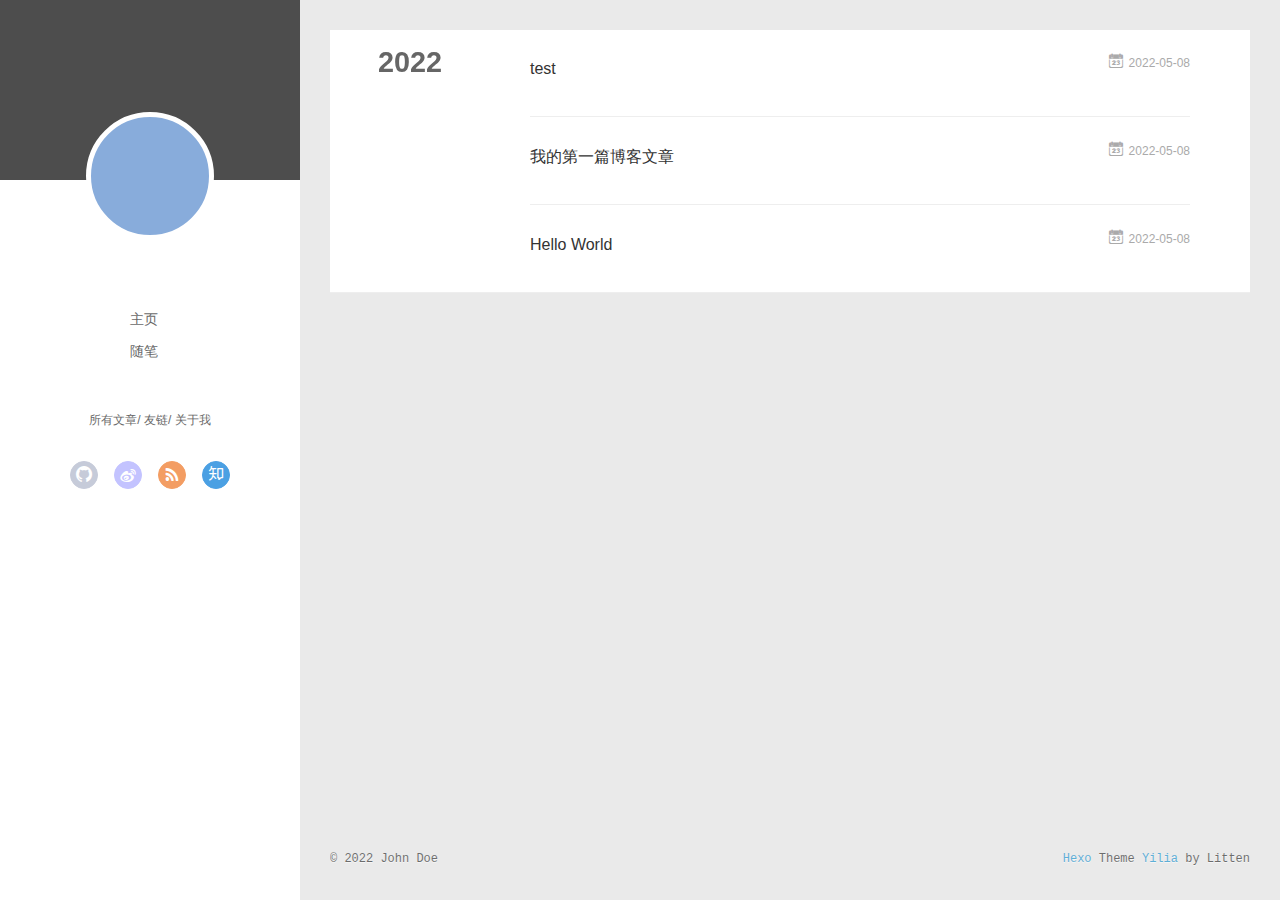
==== commit 520c5987: "Site updated: 2022-05-08 20:26:14" ====
--- a/archives/index.html
+++ b/archives/index.html
@@ -162,6 +162,33 @@
           <a href="/archives/2022" class="archive-year">2022</a>
         </div>
         <div class="archives">
+    
+    <article class="archive-article archive-type-post">
+  <div class="archive-article-inner">
+    <header class="archive-article-header">
+      	<div class="article-meta">
+	      	<a href="/2022/05/08/test/" class="archive-article-date">
+  	<time datetime="2022-05-08T12:20:16.000Z" itemprop="datePublished"><i class="icon-calendar icon"></i>2022-05-08</time>
+</a>
+        </div>
+    	 
+  
+    <h1 itemprop="name">
+      <a class="archive-article-title" href="/2022/05/08/test/">test</a>
+    </h1>
+  
+
+        <div class="article-info info-on-right">
+          
+          
+
+        </div>
+        <div class="clearfix"></div>
+    </header>
+  </div>
+</article>
+  
+    
     
     <article class="archive-article archive-type-post">
   <div class="archive-article-inner">
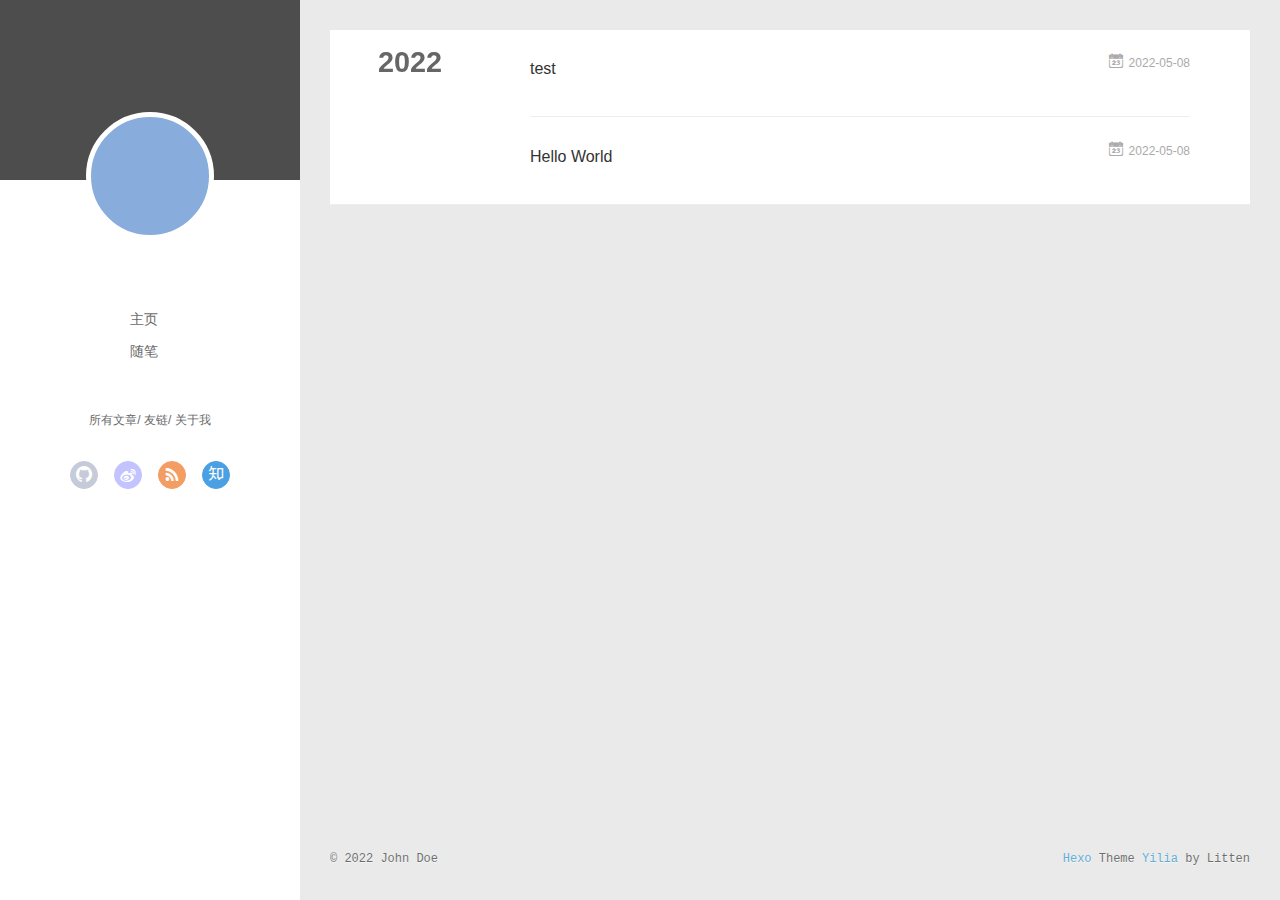
==== commit 1d7a0e4f: "Site updated: 2022-05-08 20:32:36" ====
--- a/archives/index.html
+++ b/archives/index.html
@@ -175,33 +175,6 @@
   
     <h1 itemprop="name">
       <a class="archive-article-title" href="/2022/05/08/test/">test</a>
-    </h1>
-  
-
-        <div class="article-info info-on-right">
-          
-          
-
-        </div>
-        <div class="clearfix"></div>
-    </header>
-  </div>
-</article>
-  
-    
-    
-    <article class="archive-article archive-type-post">
-  <div class="archive-article-inner">
-    <header class="archive-article-header">
-      	<div class="article-meta">
-	      	<a href="/2022/05/08/%E6%88%91%E7%9A%84%E7%AC%AC%E4%B8%80%E7%AF%87%E5%8D%9A%E5%AE%A2%E6%96%87%E7%AB%A0/" class="archive-article-date">
-  	<time datetime="2022-05-08T07:36:05.000Z" itemprop="datePublished"><i class="icon-calendar icon"></i>2022-05-08</time>
-</a>
-        </div>
-    	 
-  
-    <h1 itemprop="name">
-      <a class="archive-article-title" href="/2022/05/08/%E6%88%91%E7%9A%84%E7%AC%AC%E4%B8%80%E7%AF%87%E5%8D%9A%E5%AE%A2%E6%96%87%E7%AB%A0/">我的第一篇博客文章</a>
     </h1>
   
 
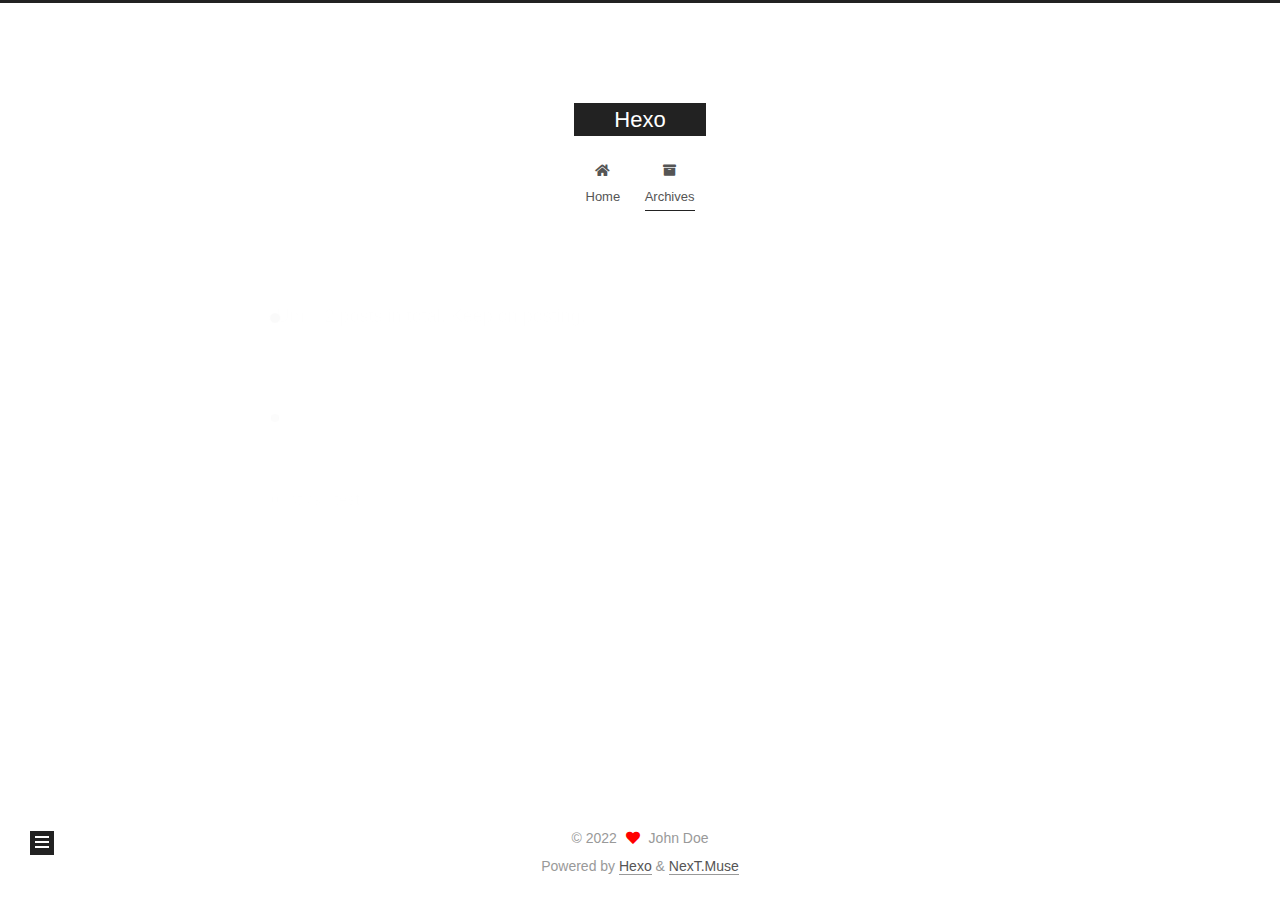
==== commit b6f94566: "Site updated: 2022-05-08 20:47:54" ====
--- a/archives/index.html
+++ b/archives/index.html
@@ -1,13 +1,25 @@
 <!DOCTYPE html>
-<html>
+<html lang="en">
 <head>
-  <meta charset="utf-8">
-  
-  <meta name="renderer" content="webkit">
-  <meta http-equiv="X-UA-Compatible" content="IE=edge" >
-  <link rel="dns-prefetch" href="http://example.com">
-  <title>Archives | Hexo</title>
-  <meta name="viewport" content="width=device-width, initial-scale=1, maximum-scale=1">
+  <meta charset="UTF-8">
+<meta name="viewport" content="width=device-width, initial-scale=1, maximum-scale=2">
+<meta name="theme-color" content="#222">
+<meta name="generator" content="Hexo 5.4.2">
+  <link rel="apple-touch-icon" sizes="180x180" href="/images/apple-touch-icon-next.png">
+  <link rel="icon" type="image/png" sizes="32x32" href="/images/favicon-32x32-next.png">
+  <link rel="icon" type="image/png" sizes="16x16" href="/images/favicon-16x16-next.png">
+  <link rel="mask-icon" href="/images/logo.svg" color="#222">
+
+<link rel="stylesheet" href="/css/main.css">
+
+
+<link rel="stylesheet" href="/lib/font-awesome/css/all.min.css">
+
+<script id="hexo-configurations">
+    var NexT = window.NexT || {};
+    var CONFIG = {"hostname":"example.com","root":"/","scheme":"Muse","version":"7.8.0","exturl":false,"sidebar":{"position":"left","display":"post","padding":18,"offset":12,"onmobile":false},"copycode":{"enable":false,"show_result":false,"style":null},"back2top":{"enable":true,"sidebar":false,"scrollpercent":false},"bookmark":{"enable":false,"color":"#222","save":"auto"},"fancybox":false,"mediumzoom":false,"lazyload":false,"pangu":false,"comments":{"style":"tabs","active":null,"storage":true,"lazyload":false,"nav":null},"algolia":{"hits":{"per_page":10},"labels":{"input_placeholder":"Search for Posts","hits_empty":"We didn't find any results for the search: ${query}","hits_stats":"${hits} results found in ${time} ms"}},"localsearch":{"enable":false,"trigger":"auto","top_n_per_article":1,"unescape":false,"preload":false},"motion":{"enable":true,"async":false,"transition":{"post_block":"fadeIn","post_header":"slideDownIn","post_body":"slideDownIn","coll_header":"slideLeftIn","sidebar":"slideUpIn"}}};
+  </script>
+
   <meta property="og:type" content="website">
 <meta property="og:title" content="Hexo">
 <meta property="og:url" content="http://example.com/archives/index.html">
@@ -15,456 +27,334 @@
 <meta property="og:locale" content="en_US">
 <meta property="article:author" content="John Doe">
 <meta name="twitter:card" content="summary">
-  
-    <link rel="alternative" href="/atom.xml" title="Hexo" type="application/atom+xml">
-  
-  
-    <link rel="icon" href="/favicon.png">
-  
-  <link rel="stylesheet" type="text/css" href="/./main.0cf68a.css">
-  <style type="text/css">
-  
-    #container.show {
-      background: linear-gradient(200deg,#a0cfe4,#e8c37e);
+
+<link rel="canonical" href="http://example.com/archives/">
+
+
+<script id="page-configurations">
+  // https://hexo.io/docs/variables.html
+  CONFIG.page = {
+    sidebar: "",
+    isHome : false,
+    isPost : false,
+    lang   : 'en'
+  };
+</script>
+
+  <title>Archive | Hexo</title>
+  
+
+
+
+
+
+
+  <noscript>
+  <style>
+  .use-motion .brand,
+  .use-motion .menu-item,
+  .sidebar-inner,
+  .use-motion .post-block,
+  .use-motion .pagination,
+  .use-motion .comments,
+  .use-motion .post-header,
+  .use-motion .post-body,
+  .use-motion .collection-header { opacity: initial; }
+
+  .use-motion .site-title,
+  .use-motion .site-subtitle {
+    opacity: initial;
+    top: initial;
+  }
+
+  .use-motion .logo-line-before i { left: initial; }
+  .use-motion .logo-line-after i { right: initial; }
+  </style>
+</noscript>
+
+</head>
+
+<body itemscope itemtype="http://schema.org/WebPage">
+  <div class="container use-motion">
+    <div class="headband"></div>
+
+    <header class="header" itemscope itemtype="http://schema.org/WPHeader">
+      <div class="header-inner"><div class="site-brand-container">
+  <div class="site-nav-toggle">
+    <div class="toggle" aria-label="Toggle navigation bar">
+      <span class="toggle-line toggle-line-first"></span>
+      <span class="toggle-line toggle-line-middle"></span>
+      <span class="toggle-line toggle-line-last"></span>
+    </div>
+  </div>
+
+  <div class="site-meta">
+
+    <a href="/" class="brand" rel="start">
+      <span class="logo-line-before"><i></i></span>
+      <h1 class="site-title">Hexo</h1>
+      <span class="logo-line-after"><i></i></span>
+    </a>
+  </div>
+
+  <div class="site-nav-right">
+    <div class="toggle popup-trigger">
+    </div>
+  </div>
+</div>
+
+
+
+
+<nav class="site-nav">
+  <ul id="menu" class="main-menu menu">
+        <li class="menu-item menu-item-home">
+
+    <a href="/" rel="section"><i class="fa fa-home fa-fw"></i>Home</a>
+
+  </li>
+        <li class="menu-item menu-item-archives">
+
+    <a href="/archives/" rel="section"><i class="fa fa-archive fa-fw"></i>Archives</a>
+
+  </li>
+  </ul>
+</nav>
+
+
+
+
+</div>
+    </header>
+
+    
+  <div class="back-to-top">
+    <i class="fa fa-arrow-up"></i>
+    <span>0%</span>
+  </div>
+
+
+    <main class="main">
+      <div class="main-inner">
+        <div class="content-wrap">
+          
+
+          <div class="content archive">
+            
+
+  
+  
+  
+  <div class="post-block">
+    <div class="posts-collapse">
+      <div class="collection-title">
+        <span class="collection-header">Um..! 2 posts in total. Keep on posting.</span>
+      </div>
+
+      
+    <div class="collection-year">
+      <span class="collection-header">2022</span>
+    </div>
+
+  <article itemscope itemtype="http://schema.org/Article">
+    <header class="post-header">
+
+      <div class="post-meta">
+        <time itemprop="dateCreated"
+              datetime="2022-05-08T20:20:16+08:00"
+              content="2022-05-08">
+          05-08
+        </time>
+      </div>
+
+      <div class="post-title">
+          <a class="post-title-link" href="/2022/05/08/test/" itemprop="url">
+            <span itemprop="name">test</span>
+          </a>
+      </div>
+
+    </header>
+  </article>
+
+  <article itemscope itemtype="http://schema.org/Article">
+    <header class="post-header">
+
+      <div class="post-meta">
+        <time itemprop="dateCreated"
+              datetime="2022-05-08T15:32:46+08:00"
+              content="2022-05-08">
+          05-08
+        </time>
+      </div>
+
+      <div class="post-title">
+          <a class="post-title-link" href="/2022/05/08/hello-world/" itemprop="url">
+            <span itemprop="name">Hello World</span>
+          </a>
+      </div>
+
+    </header>
+  </article>
+
+
+    </div>
+  </div>
+  
+  
+  
+
+  
+
+
+
+          </div>
+          
+
+<script>
+  window.addEventListener('tabs:register', () => {
+    let { activeClass } = CONFIG.comments;
+    if (CONFIG.comments.storage) {
+      activeClass = localStorage.getItem('comments_active') || activeClass;
     }
-  </style>
-  
-
-  
-
-<meta name="generator" content="Hexo 5.4.2"></head>
-
-<body>
-  <div id="container" q-class="show:isCtnShow">
-    <canvas id="anm-canvas" class="anm-canvas"></canvas>
-    <div class="left-col" q-class="show:isShow">
-      
-<div class="overlay" style="background: #4d4d4d"></div>
-<div class="intrude-less">
-	<header id="header" class="inner">
-		<a href="/" class="profilepic">
-			<img src="" class="js-avatar">
-		</a>
-		<hgroup>
-		  <h1 class="header-author"><a href="/"></a></h1>
-		</hgroup>
-		
-
-		<nav class="header-menu">
-			<ul>
-			
-				<li><a href="/">主页</a></li>
-	        
-				<li><a href="/tags/%E9%9A%8F%E7%AC%94/">随笔</a></li>
-	        
-			</ul>
-		</nav>
-		<nav class="header-smart-menu">
-    		
-    			
-    			<a q-on="click: openSlider(e, 'innerArchive')" href="javascript:void(0)">所有文章</a>
-    			
-            
-    			
-    			<a q-on="click: openSlider(e, 'friends')" href="javascript:void(0)">友链</a>
-    			
-            
-    			
-    			<a q-on="click: openSlider(e, 'aboutme')" href="javascript:void(0)">关于我</a>
-    			
-            
-		</nav>
-		<nav class="header-nav">
-			<div class="social">
-				
-					<a class="github" target="_blank" href="#" title="github"><i class="icon-github"></i></a>
-		        
-					<a class="weibo" target="_blank" href="#" title="weibo"><i class="icon-weibo"></i></a>
-		        
-					<a class="rss" target="_blank" href="#" title="rss"><i class="icon-rss"></i></a>
-		        
-					<a class="zhihu" target="_blank" href="#" title="zhihu"><i class="icon-zhihu"></i></a>
-		        
-			</div>
-		</nav>
-	</header>		
-</div>
-
-    </div>
-    <div class="mid-col" q-class="show:isShow,hide:isShow|isFalse">
-      
-<nav id="mobile-nav">
-  	<div class="overlay js-overlay" style="background: #4d4d4d"></div>
-	<div class="btnctn js-mobile-btnctn">
-  		<div class="slider-trigger list" q-on="click: openSlider(e)"><i class="icon icon-sort"></i></div>
-	</div>
-	<div class="intrude-less">
-		<header id="header" class="inner">
-			<div class="profilepic">
-				<img src="" class="js-avatar">
-			</div>
-			<hgroup>
-			  <h1 class="header-author js-header-author"></h1>
-			</hgroup>
-			
-			
-			
-				
-			
-				
-			
-			
-			
-			<nav class="header-nav">
-				<div class="social">
-					
-						<a class="github" target="_blank" href="#" title="github"><i class="icon-github"></i></a>
-			        
-						<a class="weibo" target="_blank" href="#" title="weibo"><i class="icon-weibo"></i></a>
-			        
-						<a class="rss" target="_blank" href="#" title="rss"><i class="icon-rss"></i></a>
-			        
-						<a class="zhihu" target="_blank" href="#" title="zhihu"><i class="icon-zhihu"></i></a>
-			        
-				</div>
-			</nav>
-
-			<nav class="header-menu js-header-menu">
-				<ul style="width: 50%">
-				
-				
-					<li style="width: 50%"><a href="/">主页</a></li>
-		        
-					<li style="width: 50%"><a href="/tags/%E9%9A%8F%E7%AC%94/">随笔</a></li>
-		        
-				</ul>
-			</nav>
-		</header>				
-	</div>
-	<div class="mobile-mask" style="display:none" q-show="isShow"></div>
-</nav>
-
-      <div id="wrapper" class="body-wrap">
-        <div class="menu-l">
-          <div class="canvas-wrap">
-            <canvas data-colors="#eaeaea" data-sectionHeight="100" data-contentId="js-content" id="myCanvas1" class="anm-canvas"></canvas>
-          </div>
-          <div id="js-content" class="content-ll">
-            
-  
-  
-    
-    
-      
-      
-      <section class="archives-wrap">
-        <div class="archive-year-wrap">
-          <a href="/archives/2022" class="archive-year">2022</a>
+    if (activeClass) {
+      let activeTab = document.querySelector(`a[href="#comment-${activeClass}"]`);
+      if (activeTab) {
+        activeTab.click();
+      }
+    }
+  });
+  if (CONFIG.comments.storage) {
+    window.addEventListener('tabs:click', event => {
+      if (!event.target.matches('.tabs-comment .tab-content .tab-pane')) return;
+      let commentClass = event.target.classList[1];
+      localStorage.setItem('comments_active', commentClass);
+    });
+  }
+</script>
+
         </div>
-        <div class="archives">
-    
-    <article class="archive-article archive-type-post">
-  <div class="archive-article-inner">
-    <header class="archive-article-header">
-      	<div class="article-meta">
-	      	<a href="/2022/05/08/test/" class="archive-article-date">
-  	<time datetime="2022-05-08T12:20:16.000Z" itemprop="datePublished"><i class="icon-calendar icon"></i>2022-05-08</time>
-</a>
-        </div>
-    	 
-  
-    <h1 itemprop="name">
-      <a class="archive-article-title" href="/2022/05/08/test/">test</a>
-    </h1>
-  
-
-        <div class="article-info info-on-right">
           
-          
-
-        </div>
-        <div class="clearfix"></div>
-    </header>
-  </div>
-</article>
-  
-    
-    
-    <article class="archive-article archive-type-post">
-  <div class="archive-article-inner">
-    <header class="archive-article-header">
-      	<div class="article-meta">
-	      	<a href="/2022/05/08/hello-world/" class="archive-article-date">
-  	<time datetime="2022-05-08T07:32:46.328Z" itemprop="datePublished"><i class="icon-calendar icon"></i>2022-05-08</time>
-</a>
-        </div>
-    	 
-  
-    <h1 itemprop="name">
-      <a class="archive-article-title" href="/2022/05/08/hello-world/">Hello World</a>
-    </h1>
-  
-
-        <div class="article-info info-on-right">
-          
-          
-
-        </div>
-        <div class="clearfix"></div>
-    </header>
-  </div>
-</article>
-  
-  
-    </div></section>
-  
-
-    
-
-
-          </div>
-        </div>
-      </div>
-      <footer id="footer">
-  <div class="outer">
-    <div id="footer-info">
-    	<div class="footer-left">
-    		&copy; 2022 John Doe
-    	</div>
-      	<div class="footer-right">
-      		<a href="http://hexo.io/" target="_blank">Hexo</a>  Theme <a href="https://github.com/litten/hexo-theme-yilia" target="_blank">Yilia</a> by Litten
-      	</div>
-    </div>
-  </div>
-</footer>
-    </div>
-    <script>
-	var yiliaConfig = {
-		mathjax: false,
-		isHome: false,
-		isPost: false,
-		isArchive: true,
-		isTag: false,
-		isCategory: false,
-		open_in_new: false,
-		toc_hide_index: true,
-		root: "/",
-		innerArchive: true,
-		showTags: false
-	}
-</script>
-
-<script>!function(t){function n(e){if(r[e])return r[e].exports;var i=r[e]={exports:{},id:e,loaded:!1};return t[e].call(i.exports,i,i.exports,n),i.loaded=!0,i.exports}var r={};n.m=t,n.c=r,n.p="./",n(0)}([function(t,n,r){r(195),t.exports=r(191)},function(t,n,r){var e=r(3),i=r(52),o=r(27),u=r(28),c=r(53),f="prototype",a=function(t,n,r){var s,l,h,v,p=t&a.F,d=t&a.G,y=t&a.S,g=t&a.P,b=t&a.B,m=d?e:y?e[n]||(e[n]={}):(e[n]||{})[f],x=d?i:i[n]||(i[n]={}),w=x[f]||(x[f]={});d&&(r=n);for(s in r)l=!p&&m&&void 0!==m[s],h=(l?m:r)[s],v=b&&l?c(h,e):g&&"function"==typeof h?c(Function.call,h):h,m&&u(m,s,h,t&a.U),x[s]!=h&&o(x,s,v),g&&w[s]!=h&&(w[s]=h)};e.core=i,a.F=1,a.G=2,a.S=4,a.P=8,a.B=16,a.W=32,a.U=64,a.R=128,t.exports=a},function(t,n,r){var e=r(6);t.exports=function(t){if(!e(t))throw TypeError(t+" is not an object!");return t}},function(t,n){var r=t.exports="undefined"!=typeof window&&window.Math==Math?window:"undefined"!=typeof self&&self.Math==Math?self:Function("return this")();"number"==typeof __g&&(__g=r)},function(t,n){t.exports=function(t){try{return!!t()}catch(t){return!0}}},function(t,n){var r=t.exports="undefined"!=typeof window&&window.Math==Math?window:"undefined"!=typeof self&&self.Math==Math?self:Function("return this")();"number"==typeof __g&&(__g=r)},function(t,n){t.exports=function(t){return"object"==typeof t?null!==t:"function"==typeof t}},function(t,n,r){var e=r(126)("wks"),i=r(76),o=r(3).Symbol,u="function"==typeof o;(t.exports=function(t){return e[t]||(e[t]=u&&o[t]||(u?o:i)("Symbol."+t))}).store=e},function(t,n){var r={}.hasOwnProperty;t.exports=function(t,n){return r.call(t,n)}},function(t,n,r){var e=r(94),i=r(33);t.exports=function(t){return e(i(t))}},function(t,n,r){t.exports=!r(4)(function(){return 7!=Object.defineProperty({},"a",{get:function(){return 7}}).a})},function(t,n,r){var e=r(2),i=r(167),o=r(50),u=Object.defineProperty;n.f=r(10)?Object.defineProperty:function(t,n,r){if(e(t),n=o(n,!0),e(r),i)try{return u(t,n,r)}catch(t){}if("get"in r||"set"in r)throw TypeError("Accessors not supported!");return"value"in r&&(t[n]=r.value),t}},function(t,n,r){t.exports=!r(18)(function(){return 7!=Object.defineProperty({},"a",{get:function(){return 7}}).a})},function(t,n,r){var e=r(14),i=r(22);t.exports=r(12)?function(t,n,r){return e.f(t,n,i(1,r))}:function(t,n,r){return t[n]=r,t}},function(t,n,r){var e=r(20),i=r(58),o=r(42),u=Object.defineProperty;n.f=r(12)?Object.defineProperty:function(t,n,r){if(e(t),n=o(n,!0),e(r),i)try{return u(t,n,r)}catch(t){}if("get"in r||"set"in r)throw TypeError("Accessors not supported!");return"value"in r&&(t[n]=r.value),t}},function(t,n,r){var e=r(40)("wks"),i=r(23),o=r(5).Symbol,u="function"==typeof o;(t.exports=function(t){return e[t]||(e[t]=u&&o[t]||(u?o:i)("Symbol."+t))}).store=e},function(t,n,r){var e=r(67),i=Math.min;t.exports=function(t){return t>0?i(e(t),9007199254740991):0}},function(t,n,r){var e=r(46);t.exports=function(t){return Object(e(t))}},function(t,n){t.exports=function(t){try{return!!t()}catch(t){return!0}}},function(t,n,r){var e=r(63),i=r(34);t.exports=Object.keys||function(t){return e(t,i)}},function(t,n,r){var e=r(21);t.exports=function(t){if(!e(t))throw TypeError(t+" is not an object!");return t}},function(t,n){t.exports=function(t){return"object"==typeof t?null!==t:"function"==typeof t}},function(t,n){t.exports=function(t,n){return{enumerable:!(1&t),configurable:!(2&t),writable:!(4&t),value:n}}},function(t,n){var r=0,e=Math.random();t.exports=function(t){return"Symbol(".concat(void 0===t?"":t,")_",(++r+e).toString(36))}},function(t,n){var r={}.hasOwnProperty;t.exports=function(t,n){return r.call(t,n)}},function(t,n){var r=t.exports={version:"2.4.0"};"number"==typeof __e&&(__e=r)},function(t,n){t.exports=function(t){if("function"!=typeof t)throw TypeError(t+" is not a function!");return t}},function(t,n,r){var e=r(11),i=r(66);t.exports=r(10)?function(t,n,r){return e.f(t,n,i(1,r))}:function(t,n,r){return t[n]=r,t}},function(t,n,r){var e=r(3),i=r(27),o=r(24),u=r(76)("src"),c="toString",f=Function[c],a=(""+f).split(c);r(52).inspectSource=function(t){return f.call(t)},(t.exports=function(t,n,r,c){var f="function"==typeof r;f&&(o(r,"name")||i(r,"name",n)),t[n]!==r&&(f&&(o(r,u)||i(r,u,t[n]?""+t[n]:a.join(String(n)))),t===e?t[n]=r:c?t[n]?t[n]=r:i(t,n,r):(delete t[n],i(t,n,r)))})(Function.prototype,c,function(){return"function"==typeof this&&this[u]||f.call(this)})},function(t,n,r){var e=r(1),i=r(4),o=r(46),u=function(t,n,r,e){var i=String(o(t)),u="<"+n;return""!==r&&(u+=" "+r+'="'+String(e).replace(/"/g,"&quot;")+'"'),u+">"+i+"</"+n+">"};t.exports=function(t,n){var r={};r[t]=n(u),e(e.P+e.F*i(function(){var n=""[t]('"');return n!==n.toLowerCase()||n.split('"').length>3}),"String",r)}},function(t,n,r){var e=r(115),i=r(46);t.exports=function(t){return e(i(t))}},function(t,n,r){var e=r(116),i=r(66),o=r(30),u=r(50),c=r(24),f=r(167),a=Object.getOwnPropertyDescriptor;n.f=r(10)?a:function(t,n){if(t=o(t),n=u(n,!0),f)try{return a(t,n)}catch(t){}if(c(t,n))return i(!e.f.call(t,n),t[n])}},function(t,n,r){var e=r(24),i=r(17),o=r(145)("IE_PROTO"),u=Object.prototype;t.exports=Object.getPrototypeOf||function(t){return t=i(t),e(t,o)?t[o]:"function"==typeof t.constructor&&t instanceof t.constructor?t.constructor.prototype:t instanceof Object?u:null}},function(t,n){t.exports=function(t){if(void 0==t)throw TypeError("Can't call method on  "+t);return t}},function(t,n){t.exports="constructor,hasOwnProperty,isPrototypeOf,propertyIsEnumerable,toLocaleString,toString,valueOf".split(",")},function(t,n){t.exports={}},function(t,n){t.exports=!0},function(t,n){n.f={}.propertyIsEnumerable},function(t,n,r){var e=r(14).f,i=r(8),o=r(15)("toStringTag");t.exports=function(t,n,r){t&&!i(t=r?t:t.prototype,o)&&e(t,o,{configurable:!0,value:n})}},function(t,n,r){var e=r(40)("keys"),i=r(23);t.exports=function(t){return e[t]||(e[t]=i(t))}},function(t,n,r){var e=r(5),i="__core-js_shared__",o=e[i]||(e[i]={});t.exports=function(t){return o[t]||(o[t]={})}},function(t,n){var r=Math.ceil,e=Math.floor;t.exports=function(t){return isNaN(t=+t)?0:(t>0?e:r)(t)}},function(t,n,r){var e=r(21);t.exports=function(t,n){if(!e(t))return t;var r,i;if(n&&"function"==typeof(r=t.toString)&&!e(i=r.call(t)))return i;if("function"==typeof(r=t.valueOf)&&!e(i=r.call(t)))return i;if(!n&&"function"==typeof(r=t.toString)&&!e(i=r.call(t)))return i;throw TypeError("Can't convert object to primitive value")}},function(t,n,r){var e=r(5),i=r(25),o=r(36),u=r(44),c=r(14).f;t.exports=function(t){var n=i.Symbol||(i.Symbol=o?{}:e.Symbol||{});"_"==t.charAt(0)||t in n||c(n,t,{value:u.f(t)})}},function(t,n,r){n.f=r(15)},function(t,n){var r={}.toString;t.exports=function(t){return r.call(t).slice(8,-1)}},function(t,n){t.exports=function(t){if(void 0==t)throw TypeError("Can't call method on  "+t);return t}},function(t,n,r){var e=r(4);t.exports=function(t,n){return!!t&&e(function(){n?t.call(null,function(){},1):t.call(null)})}},function(t,n,r){var e=r(53),i=r(115),o=r(17),u=r(16),c=r(203);t.exports=function(t,n){var r=1==t,f=2==t,a=3==t,s=4==t,l=6==t,h=5==t||l,v=n||c;return function(n,c,p){for(var d,y,g=o(n),b=i(g),m=e(c,p,3),x=u(b.length),w=0,S=r?v(n,x):f?v(n,0):void 0;x>w;w++)if((h||w in b)&&(d=b[w],y=m(d,w,g),t))if(r)S[w]=y;else if(y)switch(t){case 3:return!0;case 5:return d;case 6:return w;case 2:S.push(d)}else if(s)return!1;return l?-1:a||s?s:S}}},function(t,n,r){var e=r(1),i=r(52),o=r(4);t.exports=function(t,n){var r=(i.Object||{})[t]||Object[t],u={};u[t]=n(r),e(e.S+e.F*o(function(){r(1)}),"Object",u)}},function(t,n,r){var e=r(6);t.exports=function(t,n){if(!e(t))return t;var r,i;if(n&&"function"==typeof(r=t.toString)&&!e(i=r.call(t)))return i;if("function"==typeof(r=t.valueOf)&&!e(i=r.call(t)))return i;if(!n&&"function"==typeof(r=t.toString)&&!e(i=r.call(t)))return i;throw TypeError("Can't convert object to primitive value")}},function(t,n,r){var e=r(5),i=r(25),o=r(91),u=r(13),c="prototype",f=function(t,n,r){var a,s,l,h=t&f.F,v=t&f.G,p=t&f.S,d=t&f.P,y=t&f.B,g=t&f.W,b=v?i:i[n]||(i[n]={}),m=b[c],x=v?e:p?e[n]:(e[n]||{})[c];v&&(r=n);for(a in r)(s=!h&&x&&void 0!==x[a])&&a in b||(l=s?x[a]:r[a],b[a]=v&&"function"!=typeof x[a]?r[a]:y&&s?o(l,e):g&&x[a]==l?function(t){var n=function(n,r,e){if(this instanceof t){switch(arguments.length){case 0:return new t;case 1:return new t(n);case 2:return new t(n,r)}return new t(n,r,e)}return t.apply(this,arguments)};return n[c]=t[c],n}(l):d&&"function"==typeof l?o(Function.call,l):l,d&&((b.virtual||(b.virtual={}))[a]=l,t&f.R&&m&&!m[a]&&u(m,a,l)))};f.F=1,f.G=2,f.S=4,f.P=8,f.B=16,f.W=32,f.U=64,f.R=128,t.exports=f},function(t,n){var r=t.exports={version:"2.4.0"};"number"==typeof __e&&(__e=r)},function(t,n,r){var e=r(26);t.exports=function(t,n,r){if(e(t),void 0===n)return t;switch(r){case 1:return function(r){return t.call(n,r)};case 2:return function(r,e){return t.call(n,r,e)};case 3:return function(r,e,i){return t.call(n,r,e,i)}}return function(){return t.apply(n,arguments)}}},function(t,n,r){var e=r(183),i=r(1),o=r(126)("metadata"),u=o.store||(o.store=new(r(186))),c=function(t,n,r){var i=u.get(t);if(!i){if(!r)return;u.set(t,i=new e)}var o=i.get(n);if(!o){if(!r)return;i.set(n,o=new e)}return o},f=function(t,n,r){var e=c(n,r,!1);return void 0!==e&&e.has(t)},a=function(t,n,r){var e=c(n,r,!1);return void 0===e?void 0:e.get(t)},s=function(t,n,r,e){c(r,e,!0).set(t,n)},l=function(t,n){var r=c(t,n,!1),e=[];return r&&r.forEach(function(t,n){e.push(n)}),e},h=function(t){return void 0===t||"symbol"==typeof t?t:String(t)},v=function(t){i(i.S,"Reflect",t)};t.exports={store:u,map:c,has:f,get:a,set:s,keys:l,key:h,exp:v}},function(t,n,r){"use strict";if(r(10)){var e=r(69),i=r(3),o=r(4),u=r(1),c=r(127),f=r(152),a=r(53),s=r(68),l=r(66),h=r(27),v=r(73),p=r(67),d=r(16),y=r(75),g=r(50),b=r(24),m=r(180),x=r(114),w=r(6),S=r(17),_=r(137),O=r(70),E=r(32),P=r(71).f,j=r(154),F=r(76),M=r(7),A=r(48),N=r(117),T=r(146),I=r(155),k=r(80),L=r(123),R=r(74),C=r(130),D=r(160),U=r(11),W=r(31),G=U.f,B=W.f,V=i.RangeError,z=i.TypeError,q=i.Uint8Array,K="ArrayBuffer",J="Shared"+K,Y="BYTES_PER_ELEMENT",H="prototype",$=Array[H],X=f.ArrayBuffer,Q=f.DataView,Z=A(0),tt=A(2),nt=A(3),rt=A(4),et=A(5),it=A(6),ot=N(!0),ut=N(!1),ct=I.values,ft=I.keys,at=I.entries,st=$.lastIndexOf,lt=$.reduce,ht=$.reduceRight,vt=$.join,pt=$.sort,dt=$.slice,yt=$.toString,gt=$.toLocaleString,bt=M("iterator"),mt=M("toStringTag"),xt=F("typed_constructor"),wt=F("def_constructor"),St=c.CONSTR,_t=c.TYPED,Ot=c.VIEW,Et="Wrong length!",Pt=A(1,function(t,n){return Tt(T(t,t[wt]),n)}),jt=o(function(){return 1===new q(new Uint16Array([1]).buffer)[0]}),Ft=!!q&&!!q[H].set&&o(function(){new q(1).set({})}),Mt=function(t,n){if(void 0===t)throw z(Et);var r=+t,e=d(t);if(n&&!m(r,e))throw V(Et);return e},At=function(t,n){var r=p(t);if(r<0||r%n)throw V("Wrong offset!");return r},Nt=function(t){if(w(t)&&_t in t)return t;throw z(t+" is not a typed array!")},Tt=function(t,n){if(!(w(t)&&xt in t))throw z("It is not a typed array constructor!");return new t(n)},It=function(t,n){return kt(T(t,t[wt]),n)},kt=function(t,n){for(var r=0,e=n.length,i=Tt(t,e);e>r;)i[r]=n[r++];return i},Lt=function(t,n,r){G(t,n,{get:function(){return this._d[r]}})},Rt=function(t){var n,r,e,i,o,u,c=S(t),f=arguments.length,s=f>1?arguments[1]:void 0,l=void 0!==s,h=j(c);if(void 0!=h&&!_(h)){for(u=h.call(c),e=[],n=0;!(o=u.next()).done;n++)e.push(o.value);c=e}for(l&&f>2&&(s=a(s,arguments[2],2)),n=0,r=d(c.length),i=Tt(this,r);r>n;n++)i[n]=l?s(c[n],n):c[n];return i},Ct=function(){for(var t=0,n=arguments.length,r=Tt(this,n);n>t;)r[t]=arguments[t++];return r},Dt=!!q&&o(function(){gt.call(new q(1))}),Ut=function(){return gt.apply(Dt?dt.call(Nt(this)):Nt(this),arguments)},Wt={copyWithin:function(t,n){return D.call(Nt(this),t,n,arguments.length>2?arguments[2]:void 0)},every:function(t){return rt(Nt(this),t,arguments.length>1?arguments[1]:void 0)},fill:function(t){return C.apply(Nt(this),arguments)},filter:function(t){return It(this,tt(Nt(this),t,arguments.length>1?arguments[1]:void 0))},find:function(t){return et(Nt(this),t,arguments.length>1?arguments[1]:void 0)},findIndex:function(t){return it(Nt(this),t,arguments.length>1?arguments[1]:void 0)},forEach:function(t){Z(Nt(this),t,arguments.length>1?arguments[1]:void 0)},indexOf:function(t){return ut(Nt(this),t,arguments.length>1?arguments[1]:void 0)},includes:function(t){return ot(Nt(this),t,arguments.length>1?arguments[1]:void 0)},join:function(t){return vt.apply(Nt(this),arguments)},lastIndexOf:function(t){return st.apply(Nt(this),arguments)},map:function(t){return Pt(Nt(this),t,arguments.length>1?arguments[1]:void 0)},reduce:function(t){return lt.apply(Nt(this),arguments)},reduceRight:function(t){return ht.apply(Nt(this),arguments)},reverse:function(){for(var t,n=this,r=Nt(n).length,e=Math.floor(r/2),i=0;i<e;)t=n[i],n[i++]=n[--r],n[r]=t;return n},some:function(t){return nt(Nt(this),t,arguments.length>1?arguments[1]:void 0)},sort:function(t){return pt.call(Nt(this),t)},subarray:function(t,n){var r=Nt(this),e=r.length,i=y(t,e);return new(T(r,r[wt]))(r.buffer,r.byteOffset+i*r.BYTES_PER_ELEMENT,d((void 0===n?e:y(n,e))-i))}},Gt=function(t,n){return It(this,dt.call(Nt(this),t,n))},Bt=function(t){Nt(this);var n=At(arguments[1],1),r=this.length,e=S(t),i=d(e.length),o=0;if(i+n>r)throw V(Et);for(;o<i;)this[n+o]=e[o++]},Vt={entries:function(){return at.call(Nt(this))},keys:function(){return ft.call(Nt(this))},values:function(){return ct.call(Nt(this))}},zt=function(t,n){return w(t)&&t[_t]&&"symbol"!=typeof n&&n in t&&String(+n)==String(n)},qt=function(t,n){return zt(t,n=g(n,!0))?l(2,t[n]):B(t,n)},Kt=function(t,n,r){return!(zt(t,n=g(n,!0))&&w(r)&&b(r,"value"))||b(r,"get")||b(r,"set")||r.configurable||b(r,"writable")&&!r.writable||b(r,"enumerable")&&!r.enumerable?G(t,n,r):(t[n]=r.value,t)};St||(W.f=qt,U.f=Kt),u(u.S+u.F*!St,"Object",{getOwnPropertyDescriptor:qt,defineProperty:Kt}),o(function(){yt.call({})})&&(yt=gt=function(){return vt.call(this)});var Jt=v({},Wt);v(Jt,Vt),h(Jt,bt,Vt.values),v(Jt,{slice:Gt,set:Bt,constructor:function(){},toString:yt,toLocaleString:Ut}),Lt(Jt,"buffer","b"),Lt(Jt,"byteOffset","o"),Lt(Jt,"byteLength","l"),Lt(Jt,"length","e"),G(Jt,mt,{get:function(){return this[_t]}}),t.exports=function(t,n,r,f){f=!!f;var a=t+(f?"Clamped":"")+"Array",l="Uint8Array"!=a,v="get"+t,p="set"+t,y=i[a],g=y||{},b=y&&E(y),m=!y||!c.ABV,S={},_=y&&y[H],j=function(t,r){var e=t._d;return e.v[v](r*n+e.o,jt)},F=function(t,r,e){var i=t._d;f&&(e=(e=Math.round(e))<0?0:e>255?255:255&e),i.v[p](r*n+i.o,e,jt)},M=function(t,n){G(t,n,{get:function(){return j(this,n)},set:function(t){return F(this,n,t)},enumerable:!0})};m?(y=r(function(t,r,e,i){s(t,y,a,"_d");var o,u,c,f,l=0,v=0;if(w(r)){if(!(r instanceof X||(f=x(r))==K||f==J))return _t in r?kt(y,r):Rt.call(y,r);o=r,v=At(e,n);var p=r.byteLength;if(void 0===i){if(p%n)throw V(Et);if((u=p-v)<0)throw V(Et)}else if((u=d(i)*n)+v>p)throw V(Et);c=u/n}else c=Mt(r,!0),u=c*n,o=new X(u);for(h(t,"_d",{b:o,o:v,l:u,e:c,v:new Q(o)});l<c;)M(t,l++)}),_=y[H]=O(Jt),h(_,"constructor",y)):L(function(t){new y(null),new y(t)},!0)||(y=r(function(t,r,e,i){s(t,y,a);var o;return w(r)?r instanceof X||(o=x(r))==K||o==J?void 0!==i?new g(r,At(e,n),i):void 0!==e?new g(r,At(e,n)):new g(r):_t in r?kt(y,r):Rt.call(y,r):new g(Mt(r,l))}),Z(b!==Function.prototype?P(g).concat(P(b)):P(g),function(t){t in y||h(y,t,g[t])}),y[H]=_,e||(_.constructor=y));var A=_[bt],N=!!A&&("values"==A.name||void 0==A.name),T=Vt.values;h(y,xt,!0),h(_,_t,a),h(_,Ot,!0),h(_,wt,y),(f?new y(1)[mt]==a:mt in _)||G(_,mt,{get:function(){return a}}),S[a]=y,u(u.G+u.W+u.F*(y!=g),S),u(u.S,a,{BYTES_PER_ELEMENT:n,from:Rt,of:Ct}),Y in _||h(_,Y,n),u(u.P,a,Wt),R(a),u(u.P+u.F*Ft,a,{set:Bt}),u(u.P+u.F*!N,a,Vt),u(u.P+u.F*(_.toString!=yt),a,{toString:yt}),u(u.P+u.F*o(function(){new y(1).slice()}),a,{slice:Gt}),u(u.P+u.F*(o(function(){return[1,2].toLocaleString()!=new y([1,2]).toLocaleString()})||!o(function(){_.toLocaleString.call([1,2])})),a,{toLocaleString:Ut}),k[a]=N?A:T,e||N||h(_,bt,T)}}else t.exports=function(){}},function(t,n){var r={}.toString;t.exports=function(t){return r.call(t).slice(8,-1)}},function(t,n,r){var e=r(21),i=r(5).document,o=e(i)&&e(i.createElement);t.exports=function(t){return o?i.createElement(t):{}}},function(t,n,r){t.exports=!r(12)&&!r(18)(function(){return 7!=Object.defineProperty(r(57)("div"),"a",{get:function(){return 7}}).a})},function(t,n,r){"use strict";var e=r(36),i=r(51),o=r(64),u=r(13),c=r(8),f=r(35),a=r(96),s=r(38),l=r(103),h=r(15)("iterator"),v=!([].keys&&"next"in[].keys()),p="keys",d="values",y=function(){return this};t.exports=function(t,n,r,g,b,m,x){a(r,n,g);var w,S,_,O=function(t){if(!v&&t in F)return F[t];switch(t){case p:case d:return function(){return new r(this,t)}}return function(){return new r(this,t)}},E=n+" Iterator",P=b==d,j=!1,F=t.prototype,M=F[h]||F["@@iterator"]||b&&F[b],A=M||O(b),N=b?P?O("entries"):A:void 0,T="Array"==n?F.entries||M:M;if(T&&(_=l(T.call(new t)))!==Object.prototype&&(s(_,E,!0),e||c(_,h)||u(_,h,y)),P&&M&&M.name!==d&&(j=!0,A=function(){return M.call(this)}),e&&!x||!v&&!j&&F[h]||u(F,h,A),f[n]=A,f[E]=y,b)if(w={values:P?A:O(d),keys:m?A:O(p),entries:N},x)for(S in w)S in F||o(F,S,w[S]);else i(i.P+i.F*(v||j),n,w);return w}},function(t,n,r){var e=r(20),i=r(100),o=r(34),u=r(39)("IE_PROTO"),c=function(){},f="prototype",a=function(){var t,n=r(57)("iframe"),e=o.length;for(n.style.display="none",r(93).appendChild(n),n.src="javascript:",t=n.contentWindow.document,t.open(),t.write("<script>document.F=Object<\/script>"),t.close(),a=t.F;e--;)delete a[f][o[e]];return a()};t.exports=Object.create||function(t,n){var r;return null!==t?(c[f]=e(t),r=new c,c[f]=null,r[u]=t):r=a(),void 0===n?r:i(r,n)}},function(t,n,r){var e=r(63),i=r(34).concat("length","prototype");n.f=Object.getOwnPropertyNames||function(t){return e(t,i)}},function(t,n){n.f=Object.getOwnPropertySymbols},function(t,n,r){var e=r(8),i=r(9),o=r(90)(!1),u=r(39)("IE_PROTO");t.exports=function(t,n){var r,c=i(t),f=0,a=[];for(r in c)r!=u&&e(c,r)&&a.push(r);for(;n.length>f;)e(c,r=n[f++])&&(~o(a,r)||a.push(r));return a}},function(t,n,r){t.exports=r(13)},function(t,n,r){var e=r(76)("meta"),i=r(6),o=r(24),u=r(11).f,c=0,f=Object.isExtensible||function(){return!0},a=!r(4)(function(){return f(Object.preventExtensions({}))}),s=function(t){u(t,e,{value:{i:"O"+ ++c,w:{}}})},l=function(t,n){if(!i(t))return"symbol"==typeof t?t:("string"==typeof t?"S":"P")+t;if(!o(t,e)){if(!f(t))return"F";if(!n)return"E";s(t)}return t[e].i},h=function(t,n){if(!o(t,e)){if(!f(t))return!0;if(!n)return!1;s(t)}return t[e].w},v=function(t){return a&&p.NEED&&f(t)&&!o(t,e)&&s(t),t},p=t.exports={KEY:e,NEED:!1,fastKey:l,getWeak:h,onFreeze:v}},function(t,n){t.exports=function(t,n){return{enumerable:!(1&t),configurable:!(2&t),writable:!(4&t),value:n}}},function(t,n){var r=Math.ceil,e=Math.floor;t.exports=function(t){return isNaN(t=+t)?0:(t>0?e:r)(t)}},function(t,n){t.exports=function(t,n,r,e){if(!(t instanceof n)||void 0!==e&&e in t)throw TypeError(r+": incorrect invocation!");return t}},function(t,n){t.exports=!1},function(t,n,r){var e=r(2),i=r(173),o=r(133),u=r(145)("IE_PROTO"),c=function(){},f="prototype",a=function(){var t,n=r(132)("iframe"),e=o.length;for(n.style.display="none",r(135).appendChild(n),n.src="javascript:",t=n.contentWindow.document,t.open(),t.write("<script>document.F=Object<\/script>"),t.close(),a=t.F;e--;)delete a[f][o[e]];return a()};t.exports=Object.create||function(t,n){var r;return null!==t?(c[f]=e(t),r=new c,c[f]=null,r[u]=t):r=a(),void 0===n?r:i(r,n)}},function(t,n,r){var e=r(175),i=r(133).concat("length","prototype");n.f=Object.getOwnPropertyNames||function(t){return e(t,i)}},function(t,n,r){var e=r(175),i=r(133);t.exports=Object.keys||function(t){return e(t,i)}},function(t,n,r){var e=r(28);t.exports=function(t,n,r){for(var i in n)e(t,i,n[i],r);return t}},function(t,n,r){"use strict";var e=r(3),i=r(11),o=r(10),u=r(7)("species");t.exports=function(t){var n=e[t];o&&n&&!n[u]&&i.f(n,u,{configurable:!0,get:function(){return this}})}},function(t,n,r){var e=r(67),i=Math.max,o=Math.min;t.exports=function(t,n){return t=e(t),t<0?i(t+n,0):o(t,n)}},function(t,n){var r=0,e=Math.random();t.exports=function(t){return"Symbol(".concat(void 0===t?"":t,")_",(++r+e).toString(36))}},function(t,n,r){var e=r(33);t.exports=function(t){return Object(e(t))}},function(t,n,r){var e=r(7)("unscopables"),i=Array.prototype;void 0==i[e]&&r(27)(i,e,{}),t.exports=function(t){i[e][t]=!0}},function(t,n,r){var e=r(53),i=r(169),o=r(137),u=r(2),c=r(16),f=r(154),a={},s={},n=t.exports=function(t,n,r,l,h){var v,p,d,y,g=h?function(){return t}:f(t),b=e(r,l,n?2:1),m=0;if("function"!=typeof g)throw TypeError(t+" is not iterable!");if(o(g)){for(v=c(t.length);v>m;m++)if((y=n?b(u(p=t[m])[0],p[1]):b(t[m]))===a||y===s)return y}else for(d=g.call(t);!(p=d.next()).done;)if((y=i(d,b,p.value,n))===a||y===s)return y};n.BREAK=a,n.RETURN=s},function(t,n){t.exports={}},function(t,n,r){var e=r(11).f,i=r(24),o=r(7)("toStringTag");t.exports=function(t,n,r){t&&!i(t=r?t:t.prototype,o)&&e(t,o,{configurable:!0,value:n})}},function(t,n,r){var e=r(1),i=r(46),o=r(4),u=r(150),c="["+u+"]",f="​-",a=RegExp("^"+c+c+"*"),s=RegExp(c+c+"*$"),l=function(t,n,r){var i={},c=o(function(){return!!u[t]()||f[t]()!=f}),a=i[t]=c?n(h):u[t];r&&(i[r]=a),e(e.P+e.F*c,"String",i)},h=l.trim=function(t,n){return t=String(i(t)),1&n&&(t=t.replace(a,"")),2&n&&(t=t.replace(s,"")),t};t.exports=l},function(t,n,r){t.exports={default:r(86),__esModule:!0}},function(t,n,r){t.exports={default:r(87),__esModule:!0}},function(t,n,r){"use strict";function e(t){return t&&t.__esModule?t:{default:t}}n.__esModule=!0;var i=r(84),o=e(i),u=r(83),c=e(u),f="function"==typeof c.default&&"symbol"==typeof o.default?function(t){return typeof t}:function(t){return t&&"function"==typeof c.default&&t.constructor===c.default&&t!==c.default.prototype?"symbol":typeof t};n.default="function"==typeof c.default&&"symbol"===f(o.default)?function(t){return void 0===t?"undefined":f(t)}:function(t){return t&&"function"==typeof c.default&&t.constructor===c.default&&t!==c.default.prototype?"symbol":void 0===t?"undefined":f(t)}},function(t,n,r){r(110),r(108),r(111),r(112),t.exports=r(25).Symbol},function(t,n,r){r(109),r(113),t.exports=r(44).f("iterator")},function(t,n){t.exports=function(t){if("function"!=typeof t)throw TypeError(t+" is not a function!");return t}},function(t,n){t.exports=function(){}},function(t,n,r){var e=r(9),i=r(106),o=r(105);t.exports=function(t){return function(n,r,u){var c,f=e(n),a=i(f.length),s=o(u,a);if(t&&r!=r){for(;a>s;)if((c=f[s++])!=c)return!0}else for(;a>s;s++)if((t||s in f)&&f[s]===r)return t||s||0;return!t&&-1}}},function(t,n,r){var e=r(88);t.exports=function(t,n,r){if(e(t),void 0===n)return t;switch(r){case 1:return function(r){return t.call(n,r)};case 2:return function(r,e){return t.call(n,r,e)};case 3:return function(r,e,i){return t.call(n,r,e,i)}}return function(){return t.apply(n,arguments)}}},function(t,n,r){var e=r(19),i=r(62),o=r(37);t.exports=function(t){var n=e(t),r=i.f;if(r)for(var u,c=r(t),f=o.f,a=0;c.length>a;)f.call(t,u=c[a++])&&n.push(u);return n}},function(t,n,r){t.exports=r(5).document&&document.documentElement},function(t,n,r){var e=r(56);t.exports=Object("z").propertyIsEnumerable(0)?Object:function(t){return"String"==e(t)?t.split(""):Object(t)}},function(t,n,r){var e=r(56);t.exports=Array.isArray||function(t){return"Array"==e(t)}},function(t,n,r){"use strict";var e=r(60),i=r(22),o=r(38),u={};r(13)(u,r(15)("iterator"),function(){return this}),t.exports=function(t,n,r){t.prototype=e(u,{next:i(1,r)}),o(t,n+" Iterator")}},function(t,n){t.exports=function(t,n){return{value:n,done:!!t}}},function(t,n,r){var e=r(19),i=r(9);t.exports=function(t,n){for(var r,o=i(t),u=e(o),c=u.length,f=0;c>f;)if(o[r=u[f++]]===n)return r}},function(t,n,r){var e=r(23)("meta"),i=r(21),o=r(8),u=r(14).f,c=0,f=Object.isExtensible||function(){return!0},a=!r(18)(function(){return f(Object.preventExtensions({}))}),s=function(t){u(t,e,{value:{i:"O"+ ++c,w:{}}})},l=function(t,n){if(!i(t))return"symbol"==typeof t?t:("string"==typeof t?"S":"P")+t;if(!o(t,e)){if(!f(t))return"F";if(!n)return"E";s(t)}return t[e].i},h=function(t,n){if(!o(t,e)){if(!f(t))return!0;if(!n)return!1;s(t)}return t[e].w},v=function(t){return a&&p.NEED&&f(t)&&!o(t,e)&&s(t),t},p=t.exports={KEY:e,NEED:!1,fastKey:l,getWeak:h,onFreeze:v}},function(t,n,r){var e=r(14),i=r(20),o=r(19);t.exports=r(12)?Object.defineProperties:function(t,n){i(t);for(var r,u=o(n),c=u.length,f=0;c>f;)e.f(t,r=u[f++],n[r]);return t}},function(t,n,r){var e=r(37),i=r(22),o=r(9),u=r(42),c=r(8),f=r(58),a=Object.getOwnPropertyDescriptor;n.f=r(12)?a:function(t,n){if(t=o(t),n=u(n,!0),f)try{return a(t,n)}catch(t){}if(c(t,n))return i(!e.f.call(t,n),t[n])}},function(t,n,r){var e=r(9),i=r(61).f,o={}.toString,u="object"==typeof window&&window&&Object.getOwnPropertyNames?Object.getOwnPropertyNames(window):[],c=function(t){try{return i(t)}catch(t){return u.slice()}};t.exports.f=function(t){return u&&"[object Window]"==o.call(t)?c(t):i(e(t))}},function(t,n,r){var e=r(8),i=r(77),o=r(39)("IE_PROTO"),u=Object.prototype;t.exports=Object.getPrototypeOf||function(t){return t=i(t),e(t,o)?t[o]:"function"==typeof t.constructor&&t instanceof t.constructor?t.constructor.prototype:t instanceof Object?u:null}},function(t,n,r){var e=r(41),i=r(33);t.exports=function(t){return function(n,r){var o,u,c=String(i(n)),f=e(r),a=c.length;return f<0||f>=a?t?"":void 0:(o=c.charCodeAt(f),o<55296||o>56319||f+1===a||(u=c.charCodeAt(f+1))<56320||u>57343?t?c.charAt(f):o:t?c.slice(f,f+2):u-56320+(o-55296<<10)+65536)}}},function(t,n,r){var e=r(41),i=Math.max,o=Math.min;t.exports=function(t,n){return t=e(t),t<0?i(t+n,0):o(t,n)}},function(t,n,r){var e=r(41),i=Math.min;t.exports=function(t){return t>0?i(e(t),9007199254740991):0}},function(t,n,r){"use strict";var e=r(89),i=r(97),o=r(35),u=r(9);t.exports=r(59)(Array,"Array",function(t,n){this._t=u(t),this._i=0,this._k=n},function(){var t=this._t,n=this._k,r=this._i++;return!t||r>=t.length?(this._t=void 0,i(1)):"keys"==n?i(0,r):"values"==n?i(0,t[r]):i(0,[r,t[r]])},"values"),o.Arguments=o.Array,e("keys"),e("values"),e("entries")},function(t,n){},function(t,n,r){"use strict";var e=r(104)(!0);r(59)(String,"String",function(t){this._t=String(t),this._i=0},function(){var t,n=this._t,r=this._i;return r>=n.length?{value:void 0,done:!0}:(t=e(n,r),this._i+=t.length,{value:t,done:!1})})},function(t,n,r){"use strict";var e=r(5),i=r(8),o=r(12),u=r(51),c=r(64),f=r(99).KEY,a=r(18),s=r(40),l=r(38),h=r(23),v=r(15),p=r(44),d=r(43),y=r(98),g=r(92),b=r(95),m=r(20),x=r(9),w=r(42),S=r(22),_=r(60),O=r(102),E=r(101),P=r(14),j=r(19),F=E.f,M=P.f,A=O.f,N=e.Symbol,T=e.JSON,I=T&&T.stringify,k="prototype",L=v("_hidden"),R=v("toPrimitive"),C={}.propertyIsEnumerable,D=s("symbol-registry"),U=s("symbols"),W=s("op-symbols"),G=Object[k],B="function"==typeof N,V=e.QObject,z=!V||!V[k]||!V[k].findChild,q=o&&a(function(){return 7!=_(M({},"a",{get:function(){return M(this,"a",{value:7}).a}})).a})?function(t,n,r){var e=F(G,n);e&&delete G[n],M(t,n,r),e&&t!==G&&M(G,n,e)}:M,K=function(t){var n=U[t]=_(N[k]);return n._k=t,n},J=B&&"symbol"==typeof N.iterator?function(t){return"symbol"==typeof t}:function(t){return t instanceof N},Y=function(t,n,r){return t===G&&Y(W,n,r),m(t),n=w(n,!0),m(r),i(U,n)?(r.enumerable?(i(t,L)&&t[L][n]&&(t[L][n]=!1),r=_(r,{enumerable:S(0,!1)})):(i(t,L)||M(t,L,S(1,{})),t[L][n]=!0),q(t,n,r)):M(t,n,r)},H=function(t,n){m(t);for(var r,e=g(n=x(n)),i=0,o=e.length;o>i;)Y(t,r=e[i++],n[r]);return t},$=function(t,n){return void 0===n?_(t):H(_(t),n)},X=function(t){var n=C.call(this,t=w(t,!0));return!(this===G&&i(U,t)&&!i(W,t))&&(!(n||!i(this,t)||!i(U,t)||i(this,L)&&this[L][t])||n)},Q=function(t,n){if(t=x(t),n=w(n,!0),t!==G||!i(U,n)||i(W,n)){var r=F(t,n);return!r||!i(U,n)||i(t,L)&&t[L][n]||(r.enumerable=!0),r}},Z=function(t){for(var n,r=A(x(t)),e=[],o=0;r.length>o;)i(U,n=r[o++])||n==L||n==f||e.push(n);return e},tt=function(t){for(var n,r=t===G,e=A(r?W:x(t)),o=[],u=0;e.length>u;)!i(U,n=e[u++])||r&&!i(G,n)||o.push(U[n]);return o};B||(N=function(){if(this instanceof N)throw TypeError("Symbol is not a constructor!");var t=h(arguments.length>0?arguments[0]:void 0),n=function(r){this===G&&n.call(W,r),i(this,L)&&i(this[L],t)&&(this[L][t]=!1),q(this,t,S(1,r))};return o&&z&&q(G,t,{configurable:!0,set:n}),K(t)},c(N[k],"toString",function(){return this._k}),E.f=Q,P.f=Y,r(61).f=O.f=Z,r(37).f=X,r(62).f=tt,o&&!r(36)&&c(G,"propertyIsEnumerable",X,!0),p.f=function(t){return K(v(t))}),u(u.G+u.W+u.F*!B,{Symbol:N});for(var nt="hasInstance,isConcatSpreadable,iterator,match,replace,search,species,split,toPrimitive,toStringTag,unscopables".split(","),rt=0;nt.length>rt;)v(nt[rt++]);for(var nt=j(v.store),rt=0;nt.length>rt;)d(nt[rt++]);u(u.S+u.F*!B,"Symbol",{for:function(t){return i(D,t+="")?D[t]:D[t]=N(t)},keyFor:function(t){if(J(t))return y(D,t);throw TypeError(t+" is not a symbol!")},useSetter:function(){z=!0},useSimple:function(){z=!1}}),u(u.S+u.F*!B,"Object",{create:$,defineProperty:Y,defineProperties:H,getOwnPropertyDescriptor:Q,getOwnPropertyNames:Z,getOwnPropertySymbols:tt}),T&&u(u.S+u.F*(!B||a(function(){var t=N();return"[null]"!=I([t])||"{}"!=I({a:t})||"{}"!=I(Object(t))})),"JSON",{stringify:function(t){if(void 0!==t&&!J(t)){for(var n,r,e=[t],i=1;arguments.length>i;)e.push(arguments[i++]);return n=e[1],"function"==typeof n&&(r=n),!r&&b(n)||(n=function(t,n){if(r&&(n=r.call(this,t,n)),!J(n))return n}),e[1]=n,I.apply(T,e)}}}),N[k][R]||r(13)(N[k],R,N[k].valueOf),l(N,"Symbol"),l(Math,"Math",!0),l(e.JSON,"JSON",!0)},function(t,n,r){r(43)("asyncIterator")},function(t,n,r){r(43)("observable")},function(t,n,r){r(107);for(var e=r(5),i=r(13),o=r(35),u=r(15)("toStringTag"),c=["NodeList","DOMTokenList","MediaList","StyleSheetList","CSSRuleList"],f=0;f<5;f++){var a=c[f],s=e[a],l=s&&s.prototype;l&&!l[u]&&i(l,u,a),o[a]=o.Array}},function(t,n,r){var e=r(45),i=r(7)("toStringTag"),o="Arguments"==e(function(){return arguments}()),u=function(t,n){try{return t[n]}catch(t){}};t.exports=function(t){var n,r,c;return void 0===t?"Undefined":null===t?"Null":"string"==typeof(r=u(n=Object(t),i))?r:o?e(n):"Object"==(c=e(n))&&"function"==typeof n.callee?"Arguments":c}},function(t,n,r){var e=r(45);t.exports=Object("z").propertyIsEnumerable(0)?Object:function(t){return"String"==e(t)?t.split(""):Object(t)}},function(t,n){n.f={}.propertyIsEnumerable},function(t,n,r){var e=r(30),i=r(16),o=r(75);t.exports=function(t){return function(n,r,u){var c,f=e(n),a=i(f.length),s=o(u,a);if(t&&r!=r){for(;a>s;)if((c=f[s++])!=c)return!0}else for(;a>s;s++)if((t||s in f)&&f[s]===r)return t||s||0;return!t&&-1}}},function(t,n,r){"use strict";var e=r(3),i=r(1),o=r(28),u=r(73),c=r(65),f=r(79),a=r(68),s=r(6),l=r(4),h=r(123),v=r(81),p=r(136);t.exports=function(t,n,r,d,y,g){var b=e[t],m=b,x=y?"set":"add",w=m&&m.prototype,S={},_=function(t){var n=w[t];o(w,t,"delete"==t?function(t){return!(g&&!s(t))&&n.call(this,0===t?0:t)}:"has"==t?function(t){return!(g&&!s(t))&&n.call(this,0===t?0:t)}:"get"==t?function(t){return g&&!s(t)?void 0:n.call(this,0===t?0:t)}:"add"==t?function(t){return n.call(this,0===t?0:t),this}:function(t,r){return n.call(this,0===t?0:t,r),this})};if("function"==typeof m&&(g||w.forEach&&!l(function(){(new m).entries().next()}))){var O=new m,E=O[x](g?{}:-0,1)!=O,P=l(function(){O.has(1)}),j=h(function(t){new m(t)}),F=!g&&l(function(){for(var t=new m,n=5;n--;)t[x](n,n);return!t.has(-0)});j||(m=n(function(n,r){a(n,m,t);var e=p(new b,n,m);return void 0!=r&&f(r,y,e[x],e),e}),m.prototype=w,w.constructor=m),(P||F)&&(_("delete"),_("has"),y&&_("get")),(F||E)&&_(x),g&&w.clear&&delete w.clear}else m=d.getConstructor(n,t,y,x),u(m.prototype,r),c.NEED=!0;return v(m,t),S[t]=m,i(i.G+i.W+i.F*(m!=b),S),g||d.setStrong(m,t,y),m}},function(t,n,r){"use strict";var e=r(27),i=r(28),o=r(4),u=r(46),c=r(7);t.exports=function(t,n,r){var f=c(t),a=r(u,f,""[t]),s=a[0],l=a[1];o(function(){var n={};return n[f]=function(){return 7},7!=""[t](n)})&&(i(String.prototype,t,s),e(RegExp.prototype,f,2==n?function(t,n){return l.call(t,this,n)}:function(t){return l.call(t,this)}))}
-},function(t,n,r){"use strict";var e=r(2);t.exports=function(){var t=e(this),n="";return t.global&&(n+="g"),t.ignoreCase&&(n+="i"),t.multiline&&(n+="m"),t.unicode&&(n+="u"),t.sticky&&(n+="y"),n}},function(t,n){t.exports=function(t,n,r){var e=void 0===r;switch(n.length){case 0:return e?t():t.call(r);case 1:return e?t(n[0]):t.call(r,n[0]);case 2:return e?t(n[0],n[1]):t.call(r,n[0],n[1]);case 3:return e?t(n[0],n[1],n[2]):t.call(r,n[0],n[1],n[2]);case 4:return e?t(n[0],n[1],n[2],n[3]):t.call(r,n[0],n[1],n[2],n[3])}return t.apply(r,n)}},function(t,n,r){var e=r(6),i=r(45),o=r(7)("match");t.exports=function(t){var n;return e(t)&&(void 0!==(n=t[o])?!!n:"RegExp"==i(t))}},function(t,n,r){var e=r(7)("iterator"),i=!1;try{var o=[7][e]();o.return=function(){i=!0},Array.from(o,function(){throw 2})}catch(t){}t.exports=function(t,n){if(!n&&!i)return!1;var r=!1;try{var o=[7],u=o[e]();u.next=function(){return{done:r=!0}},o[e]=function(){return u},t(o)}catch(t){}return r}},function(t,n,r){t.exports=r(69)||!r(4)(function(){var t=Math.random();__defineSetter__.call(null,t,function(){}),delete r(3)[t]})},function(t,n){n.f=Object.getOwnPropertySymbols},function(t,n,r){var e=r(3),i="__core-js_shared__",o=e[i]||(e[i]={});t.exports=function(t){return o[t]||(o[t]={})}},function(t,n,r){for(var e,i=r(3),o=r(27),u=r(76),c=u("typed_array"),f=u("view"),a=!(!i.ArrayBuffer||!i.DataView),s=a,l=0,h="Int8Array,Uint8Array,Uint8ClampedArray,Int16Array,Uint16Array,Int32Array,Uint32Array,Float32Array,Float64Array".split(",");l<9;)(e=i[h[l++]])?(o(e.prototype,c,!0),o(e.prototype,f,!0)):s=!1;t.exports={ABV:a,CONSTR:s,TYPED:c,VIEW:f}},function(t,n){"use strict";var r={versions:function(){var t=window.navigator.userAgent;return{trident:t.indexOf("Trident")>-1,presto:t.indexOf("Presto")>-1,webKit:t.indexOf("AppleWebKit")>-1,gecko:t.indexOf("Gecko")>-1&&-1==t.indexOf("KHTML"),mobile:!!t.match(/AppleWebKit.*Mobile.*/),ios:!!t.match(/\(i[^;]+;( U;)? CPU.+Mac OS X/),android:t.indexOf("Android")>-1||t.indexOf("Linux")>-1,iPhone:t.indexOf("iPhone")>-1||t.indexOf("Mac")>-1,iPad:t.indexOf("iPad")>-1,webApp:-1==t.indexOf("Safari"),weixin:-1==t.indexOf("MicroMessenger")}}()};t.exports=r},function(t,n,r){"use strict";var e=r(85),i=function(t){return t&&t.__esModule?t:{default:t}}(e),o=function(){function t(t,n,e){return n||e?String.fromCharCode(n||e):r[t]||t}function n(t){return e[t]}var r={"&quot;":'"',"&lt;":"<","&gt;":">","&amp;":"&","&nbsp;":" "},e={};for(var u in r)e[r[u]]=u;return r["&apos;"]="'",e["'"]="&#39;",{encode:function(t){return t?(""+t).replace(/['<> "&]/g,n).replace(/\r?\n/g,"<br/>").replace(/\s/g,"&nbsp;"):""},decode:function(n){return n?(""+n).replace(/<br\s*\/?>/gi,"\n").replace(/&quot;|&lt;|&gt;|&amp;|&nbsp;|&apos;|&#(\d+);|&#(\d+)/g,t).replace(/\u00a0/g," "):""},encodeBase16:function(t){if(!t)return t;t+="";for(var n=[],r=0,e=t.length;e>r;r++)n.push(t.charCodeAt(r).toString(16).toUpperCase());return n.join("")},encodeBase16forJSON:function(t){if(!t)return t;t=t.replace(/[\u4E00-\u9FBF]/gi,function(t){return escape(t).replace("%u","\\u")});for(var n=[],r=0,e=t.length;e>r;r++)n.push(t.charCodeAt(r).toString(16).toUpperCase());return n.join("")},decodeBase16:function(t){if(!t)return t;t+="";for(var n=[],r=0,e=t.length;e>r;r+=2)n.push(String.fromCharCode("0x"+t.slice(r,r+2)));return n.join("")},encodeObject:function(t){if(t instanceof Array)for(var n=0,r=t.length;r>n;n++)t[n]=o.encodeObject(t[n]);else if("object"==(void 0===t?"undefined":(0,i.default)(t)))for(var e in t)t[e]=o.encodeObject(t[e]);else if("string"==typeof t)return o.encode(t);return t},loadScript:function(t){var n=document.createElement("script");document.getElementsByTagName("body")[0].appendChild(n),n.setAttribute("src",t)},addLoadEvent:function(t){var n=window.onload;"function"!=typeof window.onload?window.onload=t:window.onload=function(){n(),t()}}}}();t.exports=o},function(t,n,r){"use strict";var e=r(17),i=r(75),o=r(16);t.exports=function(t){for(var n=e(this),r=o(n.length),u=arguments.length,c=i(u>1?arguments[1]:void 0,r),f=u>2?arguments[2]:void 0,a=void 0===f?r:i(f,r);a>c;)n[c++]=t;return n}},function(t,n,r){"use strict";var e=r(11),i=r(66);t.exports=function(t,n,r){n in t?e.f(t,n,i(0,r)):t[n]=r}},function(t,n,r){var e=r(6),i=r(3).document,o=e(i)&&e(i.createElement);t.exports=function(t){return o?i.createElement(t):{}}},function(t,n){t.exports="constructor,hasOwnProperty,isPrototypeOf,propertyIsEnumerable,toLocaleString,toString,valueOf".split(",")},function(t,n,r){var e=r(7)("match");t.exports=function(t){var n=/./;try{"/./"[t](n)}catch(r){try{return n[e]=!1,!"/./"[t](n)}catch(t){}}return!0}},function(t,n,r){t.exports=r(3).document&&document.documentElement},function(t,n,r){var e=r(6),i=r(144).set;t.exports=function(t,n,r){var o,u=n.constructor;return u!==r&&"function"==typeof u&&(o=u.prototype)!==r.prototype&&e(o)&&i&&i(t,o),t}},function(t,n,r){var e=r(80),i=r(7)("iterator"),o=Array.prototype;t.exports=function(t){return void 0!==t&&(e.Array===t||o[i]===t)}},function(t,n,r){var e=r(45);t.exports=Array.isArray||function(t){return"Array"==e(t)}},function(t,n,r){"use strict";var e=r(70),i=r(66),o=r(81),u={};r(27)(u,r(7)("iterator"),function(){return this}),t.exports=function(t,n,r){t.prototype=e(u,{next:i(1,r)}),o(t,n+" Iterator")}},function(t,n,r){"use strict";var e=r(69),i=r(1),o=r(28),u=r(27),c=r(24),f=r(80),a=r(139),s=r(81),l=r(32),h=r(7)("iterator"),v=!([].keys&&"next"in[].keys()),p="keys",d="values",y=function(){return this};t.exports=function(t,n,r,g,b,m,x){a(r,n,g);var w,S,_,O=function(t){if(!v&&t in F)return F[t];switch(t){case p:case d:return function(){return new r(this,t)}}return function(){return new r(this,t)}},E=n+" Iterator",P=b==d,j=!1,F=t.prototype,M=F[h]||F["@@iterator"]||b&&F[b],A=M||O(b),N=b?P?O("entries"):A:void 0,T="Array"==n?F.entries||M:M;if(T&&(_=l(T.call(new t)))!==Object.prototype&&(s(_,E,!0),e||c(_,h)||u(_,h,y)),P&&M&&M.name!==d&&(j=!0,A=function(){return M.call(this)}),e&&!x||!v&&!j&&F[h]||u(F,h,A),f[n]=A,f[E]=y,b)if(w={values:P?A:O(d),keys:m?A:O(p),entries:N},x)for(S in w)S in F||o(F,S,w[S]);else i(i.P+i.F*(v||j),n,w);return w}},function(t,n){var r=Math.expm1;t.exports=!r||r(10)>22025.465794806718||r(10)<22025.465794806718||-2e-17!=r(-2e-17)?function(t){return 0==(t=+t)?t:t>-1e-6&&t<1e-6?t+t*t/2:Math.exp(t)-1}:r},function(t,n){t.exports=Math.sign||function(t){return 0==(t=+t)||t!=t?t:t<0?-1:1}},function(t,n,r){var e=r(3),i=r(151).set,o=e.MutationObserver||e.WebKitMutationObserver,u=e.process,c=e.Promise,f="process"==r(45)(u);t.exports=function(){var t,n,r,a=function(){var e,i;for(f&&(e=u.domain)&&e.exit();t;){i=t.fn,t=t.next;try{i()}catch(e){throw t?r():n=void 0,e}}n=void 0,e&&e.enter()};if(f)r=function(){u.nextTick(a)};else if(o){var s=!0,l=document.createTextNode("");new o(a).observe(l,{characterData:!0}),r=function(){l.data=s=!s}}else if(c&&c.resolve){var h=c.resolve();r=function(){h.then(a)}}else r=function(){i.call(e,a)};return function(e){var i={fn:e,next:void 0};n&&(n.next=i),t||(t=i,r()),n=i}}},function(t,n,r){var e=r(6),i=r(2),o=function(t,n){if(i(t),!e(n)&&null!==n)throw TypeError(n+": can't set as prototype!")};t.exports={set:Object.setPrototypeOf||("__proto__"in{}?function(t,n,e){try{e=r(53)(Function.call,r(31).f(Object.prototype,"__proto__").set,2),e(t,[]),n=!(t instanceof Array)}catch(t){n=!0}return function(t,r){return o(t,r),n?t.__proto__=r:e(t,r),t}}({},!1):void 0),check:o}},function(t,n,r){var e=r(126)("keys"),i=r(76);t.exports=function(t){return e[t]||(e[t]=i(t))}},function(t,n,r){var e=r(2),i=r(26),o=r(7)("species");t.exports=function(t,n){var r,u=e(t).constructor;return void 0===u||void 0==(r=e(u)[o])?n:i(r)}},function(t,n,r){var e=r(67),i=r(46);t.exports=function(t){return function(n,r){var o,u,c=String(i(n)),f=e(r),a=c.length;return f<0||f>=a?t?"":void 0:(o=c.charCodeAt(f),o<55296||o>56319||f+1===a||(u=c.charCodeAt(f+1))<56320||u>57343?t?c.charAt(f):o:t?c.slice(f,f+2):u-56320+(o-55296<<10)+65536)}}},function(t,n,r){var e=r(122),i=r(46);t.exports=function(t,n,r){if(e(n))throw TypeError("String#"+r+" doesn't accept regex!");return String(i(t))}},function(t,n,r){"use strict";var e=r(67),i=r(46);t.exports=function(t){var n=String(i(this)),r="",o=e(t);if(o<0||o==1/0)throw RangeError("Count can't be negative");for(;o>0;(o>>>=1)&&(n+=n))1&o&&(r+=n);return r}},function(t,n){t.exports="\t\n\v\f\r   ᠎             　\u2028\u2029\ufeff"},function(t,n,r){var e,i,o,u=r(53),c=r(121),f=r(135),a=r(132),s=r(3),l=s.process,h=s.setImmediate,v=s.clearImmediate,p=s.MessageChannel,d=0,y={},g="onreadystatechange",b=function(){var t=+this;if(y.hasOwnProperty(t)){var n=y[t];delete y[t],n()}},m=function(t){b.call(t.data)};h&&v||(h=function(t){for(var n=[],r=1;arguments.length>r;)n.push(arguments[r++]);return y[++d]=function(){c("function"==typeof t?t:Function(t),n)},e(d),d},v=function(t){delete y[t]},"process"==r(45)(l)?e=function(t){l.nextTick(u(b,t,1))}:p?(i=new p,o=i.port2,i.port1.onmessage=m,e=u(o.postMessage,o,1)):s.addEventListener&&"function"==typeof postMessage&&!s.importScripts?(e=function(t){s.postMessage(t+"","*")},s.addEventListener("message",m,!1)):e=g in a("script")?function(t){f.appendChild(a("script"))[g]=function(){f.removeChild(this),b.call(t)}}:function(t){setTimeout(u(b,t,1),0)}),t.exports={set:h,clear:v}},function(t,n,r){"use strict";var e=r(3),i=r(10),o=r(69),u=r(127),c=r(27),f=r(73),a=r(4),s=r(68),l=r(67),h=r(16),v=r(71).f,p=r(11).f,d=r(130),y=r(81),g="ArrayBuffer",b="DataView",m="prototype",x="Wrong length!",w="Wrong index!",S=e[g],_=e[b],O=e.Math,E=e.RangeError,P=e.Infinity,j=S,F=O.abs,M=O.pow,A=O.floor,N=O.log,T=O.LN2,I="buffer",k="byteLength",L="byteOffset",R=i?"_b":I,C=i?"_l":k,D=i?"_o":L,U=function(t,n,r){var e,i,o,u=Array(r),c=8*r-n-1,f=(1<<c)-1,a=f>>1,s=23===n?M(2,-24)-M(2,-77):0,l=0,h=t<0||0===t&&1/t<0?1:0;for(t=F(t),t!=t||t===P?(i=t!=t?1:0,e=f):(e=A(N(t)/T),t*(o=M(2,-e))<1&&(e--,o*=2),t+=e+a>=1?s/o:s*M(2,1-a),t*o>=2&&(e++,o/=2),e+a>=f?(i=0,e=f):e+a>=1?(i=(t*o-1)*M(2,n),e+=a):(i=t*M(2,a-1)*M(2,n),e=0));n>=8;u[l++]=255&i,i/=256,n-=8);for(e=e<<n|i,c+=n;c>0;u[l++]=255&e,e/=256,c-=8);return u[--l]|=128*h,u},W=function(t,n,r){var e,i=8*r-n-1,o=(1<<i)-1,u=o>>1,c=i-7,f=r-1,a=t[f--],s=127&a;for(a>>=7;c>0;s=256*s+t[f],f--,c-=8);for(e=s&(1<<-c)-1,s>>=-c,c+=n;c>0;e=256*e+t[f],f--,c-=8);if(0===s)s=1-u;else{if(s===o)return e?NaN:a?-P:P;e+=M(2,n),s-=u}return(a?-1:1)*e*M(2,s-n)},G=function(t){return t[3]<<24|t[2]<<16|t[1]<<8|t[0]},B=function(t){return[255&t]},V=function(t){return[255&t,t>>8&255]},z=function(t){return[255&t,t>>8&255,t>>16&255,t>>24&255]},q=function(t){return U(t,52,8)},K=function(t){return U(t,23,4)},J=function(t,n,r){p(t[m],n,{get:function(){return this[r]}})},Y=function(t,n,r,e){var i=+r,o=l(i);if(i!=o||o<0||o+n>t[C])throw E(w);var u=t[R]._b,c=o+t[D],f=u.slice(c,c+n);return e?f:f.reverse()},H=function(t,n,r,e,i,o){var u=+r,c=l(u);if(u!=c||c<0||c+n>t[C])throw E(w);for(var f=t[R]._b,a=c+t[D],s=e(+i),h=0;h<n;h++)f[a+h]=s[o?h:n-h-1]},$=function(t,n){s(t,S,g);var r=+n,e=h(r);if(r!=e)throw E(x);return e};if(u.ABV){if(!a(function(){new S})||!a(function(){new S(.5)})){S=function(t){return new j($(this,t))};for(var X,Q=S[m]=j[m],Z=v(j),tt=0;Z.length>tt;)(X=Z[tt++])in S||c(S,X,j[X]);o||(Q.constructor=S)}var nt=new _(new S(2)),rt=_[m].setInt8;nt.setInt8(0,2147483648),nt.setInt8(1,2147483649),!nt.getInt8(0)&&nt.getInt8(1)||f(_[m],{setInt8:function(t,n){rt.call(this,t,n<<24>>24)},setUint8:function(t,n){rt.call(this,t,n<<24>>24)}},!0)}else S=function(t){var n=$(this,t);this._b=d.call(Array(n),0),this[C]=n},_=function(t,n,r){s(this,_,b),s(t,S,b);var e=t[C],i=l(n);if(i<0||i>e)throw E("Wrong offset!");if(r=void 0===r?e-i:h(r),i+r>e)throw E(x);this[R]=t,this[D]=i,this[C]=r},i&&(J(S,k,"_l"),J(_,I,"_b"),J(_,k,"_l"),J(_,L,"_o")),f(_[m],{getInt8:function(t){return Y(this,1,t)[0]<<24>>24},getUint8:function(t){return Y(this,1,t)[0]},getInt16:function(t){var n=Y(this,2,t,arguments[1]);return(n[1]<<8|n[0])<<16>>16},getUint16:function(t){var n=Y(this,2,t,arguments[1]);return n[1]<<8|n[0]},getInt32:function(t){return G(Y(this,4,t,arguments[1]))},getUint32:function(t){return G(Y(this,4,t,arguments[1]))>>>0},getFloat32:function(t){return W(Y(this,4,t,arguments[1]),23,4)},getFloat64:function(t){return W(Y(this,8,t,arguments[1]),52,8)},setInt8:function(t,n){H(this,1,t,B,n)},setUint8:function(t,n){H(this,1,t,B,n)},setInt16:function(t,n){H(this,2,t,V,n,arguments[2])},setUint16:function(t,n){H(this,2,t,V,n,arguments[2])},setInt32:function(t,n){H(this,4,t,z,n,arguments[2])},setUint32:function(t,n){H(this,4,t,z,n,arguments[2])},setFloat32:function(t,n){H(this,4,t,K,n,arguments[2])},setFloat64:function(t,n){H(this,8,t,q,n,arguments[2])}});y(S,g),y(_,b),c(_[m],u.VIEW,!0),n[g]=S,n[b]=_},function(t,n,r){var e=r(3),i=r(52),o=r(69),u=r(182),c=r(11).f;t.exports=function(t){var n=i.Symbol||(i.Symbol=o?{}:e.Symbol||{});"_"==t.charAt(0)||t in n||c(n,t,{value:u.f(t)})}},function(t,n,r){var e=r(114),i=r(7)("iterator"),o=r(80);t.exports=r(52).getIteratorMethod=function(t){if(void 0!=t)return t[i]||t["@@iterator"]||o[e(t)]}},function(t,n,r){"use strict";var e=r(78),i=r(170),o=r(80),u=r(30);t.exports=r(140)(Array,"Array",function(t,n){this._t=u(t),this._i=0,this._k=n},function(){var t=this._t,n=this._k,r=this._i++;return!t||r>=t.length?(this._t=void 0,i(1)):"keys"==n?i(0,r):"values"==n?i(0,t[r]):i(0,[r,t[r]])},"values"),o.Arguments=o.Array,e("keys"),e("values"),e("entries")},function(t,n){function r(t,n){t.classList?t.classList.add(n):t.className+=" "+n}t.exports=r},function(t,n){function r(t,n){if(t.classList)t.classList.remove(n);else{var r=new RegExp("(^|\\b)"+n.split(" ").join("|")+"(\\b|$)","gi");t.className=t.className.replace(r," ")}}t.exports=r},function(t,n){function r(){throw new Error("setTimeout has not been defined")}function e(){throw new Error("clearTimeout has not been defined")}function i(t){if(s===setTimeout)return setTimeout(t,0);if((s===r||!s)&&setTimeout)return s=setTimeout,setTimeout(t,0);try{return s(t,0)}catch(n){try{return s.call(null,t,0)}catch(n){return s.call(this,t,0)}}}function o(t){if(l===clearTimeout)return clearTimeout(t);if((l===e||!l)&&clearTimeout)return l=clearTimeout,clearTimeout(t);try{return l(t)}catch(n){try{return l.call(null,t)}catch(n){return l.call(this,t)}}}function u(){d&&v&&(d=!1,v.length?p=v.concat(p):y=-1,p.length&&c())}function c(){if(!d){var t=i(u);d=!0;for(var n=p.length;n;){for(v=p,p=[];++y<n;)v&&v[y].run();y=-1,n=p.length}v=null,d=!1,o(t)}}function f(t,n){this.fun=t,this.array=n}function a(){}var s,l,h=t.exports={};!function(){try{s="function"==typeof setTimeout?setTimeout:r}catch(t){s=r}try{l="function"==typeof clearTimeout?clearTimeout:e}catch(t){l=e}}();var v,p=[],d=!1,y=-1;h.nextTick=function(t){var n=new Array(arguments.length-1);if(arguments.length>1)for(var r=1;r<arguments.length;r++)n[r-1]=arguments[r];p.push(new f(t,n)),1!==p.length||d||i(c)},f.prototype.run=function(){this.fun.apply(null,this.array)},h.title="browser",h.browser=!0,h.env={},h.argv=[],h.version="",h.versions={},h.on=a,h.addListener=a,h.once=a,h.off=a,h.removeListener=a,h.removeAllListeners=a,h.emit=a,h.prependListener=a,h.prependOnceListener=a,h.listeners=function(t){return[]},h.binding=function(t){throw new Error("process.binding is not supported")},h.cwd=function(){return"/"},h.chdir=function(t){throw new Error("process.chdir is not supported")},h.umask=function(){return 0}},function(t,n,r){var e=r(45);t.exports=function(t,n){if("number"!=typeof t&&"Number"!=e(t))throw TypeError(n);return+t}},function(t,n,r){"use strict";var e=r(17),i=r(75),o=r(16);t.exports=[].copyWithin||function(t,n){var r=e(this),u=o(r.length),c=i(t,u),f=i(n,u),a=arguments.length>2?arguments[2]:void 0,s=Math.min((void 0===a?u:i(a,u))-f,u-c),l=1;for(f<c&&c<f+s&&(l=-1,f+=s-1,c+=s-1);s-- >0;)f in r?r[c]=r[f]:delete r[c],c+=l,f+=l;return r}},function(t,n,r){var e=r(79);t.exports=function(t,n){var r=[];return e(t,!1,r.push,r,n),r}},function(t,n,r){var e=r(26),i=r(17),o=r(115),u=r(16);t.exports=function(t,n,r,c,f){e(n);var a=i(t),s=o(a),l=u(a.length),h=f?l-1:0,v=f?-1:1;if(r<2)for(;;){if(h in s){c=s[h],h+=v;break}if(h+=v,f?h<0:l<=h)throw TypeError("Reduce of empty array with no initial value")}for(;f?h>=0:l>h;h+=v)h in s&&(c=n(c,s[h],h,a));return c}},function(t,n,r){"use strict";var e=r(26),i=r(6),o=r(121),u=[].slice,c={},f=function(t,n,r){if(!(n in c)){for(var e=[],i=0;i<n;i++)e[i]="a["+i+"]";c[n]=Function("F,a","return new F("+e.join(",")+")")}return c[n](t,r)};t.exports=Function.bind||function(t){var n=e(this),r=u.call(arguments,1),c=function(){var e=r.concat(u.call(arguments));return this instanceof c?f(n,e.length,e):o(n,e,t)};return i(n.prototype)&&(c.prototype=n.prototype),c}},function(t,n,r){"use strict";var e=r(11).f,i=r(70),o=r(73),u=r(53),c=r(68),f=r(46),a=r(79),s=r(140),l=r(170),h=r(74),v=r(10),p=r(65).fastKey,d=v?"_s":"size",y=function(t,n){var r,e=p(n);if("F"!==e)return t._i[e];for(r=t._f;r;r=r.n)if(r.k==n)return r};t.exports={getConstructor:function(t,n,r,s){var l=t(function(t,e){c(t,l,n,"_i"),t._i=i(null),t._f=void 0,t._l=void 0,t[d]=0,void 0!=e&&a(e,r,t[s],t)});return o(l.prototype,{clear:function(){for(var t=this,n=t._i,r=t._f;r;r=r.n)r.r=!0,r.p&&(r.p=r.p.n=void 0),delete n[r.i];t._f=t._l=void 0,t[d]=0},delete:function(t){var n=this,r=y(n,t);if(r){var e=r.n,i=r.p;delete n._i[r.i],r.r=!0,i&&(i.n=e),e&&(e.p=i),n._f==r&&(n._f=e),n._l==r&&(n._l=i),n[d]--}return!!r},forEach:function(t){c(this,l,"forEach");for(var n,r=u(t,arguments.length>1?arguments[1]:void 0,3);n=n?n.n:this._f;)for(r(n.v,n.k,this);n&&n.r;)n=n.p},has:function(t){return!!y(this,t)}}),v&&e(l.prototype,"size",{get:function(){return f(this[d])}}),l},def:function(t,n,r){var e,i,o=y(t,n);return o?o.v=r:(t._l=o={i:i=p(n,!0),k:n,v:r,p:e=t._l,n:void 0,r:!1},t._f||(t._f=o),e&&(e.n=o),t[d]++,"F"!==i&&(t._i[i]=o)),t},getEntry:y,setStrong:function(t,n,r){s(t,n,function(t,n){this._t=t,this._k=n,this._l=void 0},function(){for(var t=this,n=t._k,r=t._l;r&&r.r;)r=r.p;return t._t&&(t._l=r=r?r.n:t._t._f)?"keys"==n?l(0,r.k):"values"==n?l(0,r.v):l(0,[r.k,r.v]):(t._t=void 0,l(1))},r?"entries":"values",!r,!0),h(n)}}},function(t,n,r){var e=r(114),i=r(161);t.exports=function(t){return function(){if(e(this)!=t)throw TypeError(t+"#toJSON isn't generic");return i(this)}}},function(t,n,r){"use strict";var e=r(73),i=r(65).getWeak,o=r(2),u=r(6),c=r(68),f=r(79),a=r(48),s=r(24),l=a(5),h=a(6),v=0,p=function(t){return t._l||(t._l=new d)},d=function(){this.a=[]},y=function(t,n){return l(t.a,function(t){return t[0]===n})};d.prototype={get:function(t){var n=y(this,t);if(n)return n[1]},has:function(t){return!!y(this,t)},set:function(t,n){var r=y(this,t);r?r[1]=n:this.a.push([t,n])},delete:function(t){var n=h(this.a,function(n){return n[0]===t});return~n&&this.a.splice(n,1),!!~n}},t.exports={getConstructor:function(t,n,r,o){var a=t(function(t,e){c(t,a,n,"_i"),t._i=v++,t._l=void 0,void 0!=e&&f(e,r,t[o],t)});return e(a.prototype,{delete:function(t){if(!u(t))return!1;var n=i(t);return!0===n?p(this).delete(t):n&&s(n,this._i)&&delete n[this._i]},has:function(t){if(!u(t))return!1;var n=i(t);return!0===n?p(this).has(t):n&&s(n,this._i)}}),a},def:function(t,n,r){var e=i(o(n),!0);return!0===e?p(t).set(n,r):e[t._i]=r,t},ufstore:p}},function(t,n,r){t.exports=!r(10)&&!r(4)(function(){return 7!=Object.defineProperty(r(132)("div"),"a",{get:function(){return 7}}).a})},function(t,n,r){var e=r(6),i=Math.floor;t.exports=function(t){return!e(t)&&isFinite(t)&&i(t)===t}},function(t,n,r){var e=r(2);t.exports=function(t,n,r,i){try{return i?n(e(r)[0],r[1]):n(r)}catch(n){var o=t.return;throw void 0!==o&&e(o.call(t)),n}}},function(t,n){t.exports=function(t,n){return{value:n,done:!!t}}},function(t,n){t.exports=Math.log1p||function(t){return(t=+t)>-1e-8&&t<1e-8?t-t*t/2:Math.log(1+t)}},function(t,n,r){"use strict";var e=r(72),i=r(125),o=r(116),u=r(17),c=r(115),f=Object.assign;t.exports=!f||r(4)(function(){var t={},n={},r=Symbol(),e="abcdefghijklmnopqrst";return t[r]=7,e.split("").forEach(function(t){n[t]=t}),7!=f({},t)[r]||Object.keys(f({},n)).join("")!=e})?function(t,n){for(var r=u(t),f=arguments.length,a=1,s=i.f,l=o.f;f>a;)for(var h,v=c(arguments[a++]),p=s?e(v).concat(s(v)):e(v),d=p.length,y=0;d>y;)l.call(v,h=p[y++])&&(r[h]=v[h]);return r}:f},function(t,n,r){var e=r(11),i=r(2),o=r(72);t.exports=r(10)?Object.defineProperties:function(t,n){i(t);for(var r,u=o(n),c=u.length,f=0;c>f;)e.f(t,r=u[f++],n[r]);return t}},function(t,n,r){var e=r(30),i=r(71).f,o={}.toString,u="object"==typeof window&&window&&Object.getOwnPropertyNames?Object.getOwnPropertyNames(window):[],c=function(t){try{return i(t)}catch(t){return u.slice()}};t.exports.f=function(t){return u&&"[object Window]"==o.call(t)?c(t):i(e(t))}},function(t,n,r){var e=r(24),i=r(30),o=r(117)(!1),u=r(145)("IE_PROTO");t.exports=function(t,n){var r,c=i(t),f=0,a=[];for(r in c)r!=u&&e(c,r)&&a.push(r);for(;n.length>f;)e(c,r=n[f++])&&(~o(a,r)||a.push(r));return a}},function(t,n,r){var e=r(72),i=r(30),o=r(116).f;t.exports=function(t){return function(n){for(var r,u=i(n),c=e(u),f=c.length,a=0,s=[];f>a;)o.call(u,r=c[a++])&&s.push(t?[r,u[r]]:u[r]);return s}}},function(t,n,r){var e=r(71),i=r(125),o=r(2),u=r(3).Reflect;t.exports=u&&u.ownKeys||function(t){var n=e.f(o(t)),r=i.f;return r?n.concat(r(t)):n}},function(t,n,r){var e=r(3).parseFloat,i=r(82).trim;t.exports=1/e(r(150)+"-0")!=-1/0?function(t){var n=i(String(t),3),r=e(n);return 0===r&&"-"==n.charAt(0)?-0:r}:e},function(t,n,r){var e=r(3).parseInt,i=r(82).trim,o=r(150),u=/^[\-+]?0[xX]/;t.exports=8!==e(o+"08")||22!==e(o+"0x16")?function(t,n){var r=i(String(t),3);return e(r,n>>>0||(u.test(r)?16:10))}:e},function(t,n){t.exports=Object.is||function(t,n){return t===n?0!==t||1/t==1/n:t!=t&&n!=n}},function(t,n,r){var e=r(16),i=r(149),o=r(46);t.exports=function(t,n,r,u){var c=String(o(t)),f=c.length,a=void 0===r?" ":String(r),s=e(n);if(s<=f||""==a)return c;var l=s-f,h=i.call(a,Math.ceil(l/a.length));return h.length>l&&(h=h.slice(0,l)),u?h+c:c+h}},function(t,n,r){n.f=r(7)},function(t,n,r){"use strict";var e=r(164);t.exports=r(118)("Map",function(t){return function(){return t(this,arguments.length>0?arguments[0]:void 0)}},{get:function(t){var n=e.getEntry(this,t);return n&&n.v},set:function(t,n){return e.def(this,0===t?0:t,n)}},e,!0)},function(t,n,r){r(10)&&"g"!=/./g.flags&&r(11).f(RegExp.prototype,"flags",{configurable:!0,get:r(120)})},function(t,n,r){"use strict";var e=r(164);t.exports=r(118)("Set",function(t){return function(){return t(this,arguments.length>0?arguments[0]:void 0)}},{add:function(t){return e.def(this,t=0===t?0:t,t)}},e)},function(t,n,r){"use strict";var e,i=r(48)(0),o=r(28),u=r(65),c=r(172),f=r(166),a=r(6),s=u.getWeak,l=Object.isExtensible,h=f.ufstore,v={},p=function(t){return function(){return t(this,arguments.length>0?arguments[0]:void 0)}},d={get:function(t){if(a(t)){var n=s(t);return!0===n?h(this).get(t):n?n[this._i]:void 0}},set:function(t,n){return f.def(this,t,n)}},y=t.exports=r(118)("WeakMap",p,d,f,!0,!0);7!=(new y).set((Object.freeze||Object)(v),7).get(v)&&(e=f.getConstructor(p),c(e.prototype,d),u.NEED=!0,i(["delete","has","get","set"],function(t){var n=y.prototype,r=n[t];o(n,t,function(n,i){if(a(n)&&!l(n)){this._f||(this._f=new e);var o=this._f[t](n,i);return"set"==t?this:o}return r.call(this,n,i)})}))},,,,function(t,n){"use strict";function r(){var t=document.querySelector("#page-nav");if(t&&!document.querySelector("#page-nav .extend.prev")&&(t.innerHTML='<a class="extend prev disabled" rel="prev">&laquo; Prev</a>'+t.innerHTML),t&&!document.querySelector("#page-nav .extend.next")&&(t.innerHTML=t.innerHTML+'<a class="extend next disabled" rel="next">Next &raquo;</a>'),yiliaConfig&&yiliaConfig.open_in_new){document.querySelectorAll(".article-entry a:not(.article-more-a)").forEach(function(t){var n=t.getAttribute("target");n&&""!==n||t.setAttribute("target","_blank")})}if(yiliaConfig&&yiliaConfig.toc_hide_index){document.querySelectorAll(".toc-number").forEach(function(t){t.style.display="none"})}var n=document.querySelector("#js-aboutme");n&&0!==n.length&&(n.innerHTML=n.innerText)}t.exports={init:r}},function(t,n,r){"use strict";function e(t){return t&&t.__esModule?t:{default:t}}function i(t,n){var r=/\/|index.html/g;return t.replace(r,"")===n.replace(r,"")}function o(){for(var t=document.querySelectorAll(".js-header-menu li a"),n=window.location.pathname,r=0,e=t.length;r<e;r++){var o=t[r];i(n,o.getAttribute("href"))&&(0,h.default)(o,"active")}}function u(t){for(var n=t.offsetLeft,r=t.offsetParent;null!==r;)n+=r.offsetLeft,r=r.offsetParent;return n}function c(t){for(var n=t.offsetTop,r=t.offsetParent;null!==r;)n+=r.offsetTop,r=r.offsetParent;return n}function f(t,n,r,e,i){var o=u(t),f=c(t)-n;if(f-r<=i){var a=t.$newDom;a||(a=t.cloneNode(!0),(0,d.default)(t,a),t.$newDom=a,a.style.position="fixed",a.style.top=(r||f)+"px",a.style.left=o+"px",a.style.zIndex=e||2,a.style.width="100%",a.style.color="#fff"),a.style.visibility="visible",t.style.visibility="hidden"}else{t.style.visibility="visible";var s=t.$newDom;s&&(s.style.visibility="hidden")}}function a(){var t=document.querySelector(".js-overlay"),n=document.querySelector(".js-header-menu");f(t,document.body.scrollTop,-63,2,0),f(n,document.body.scrollTop,1,3,0)}function s(){document.querySelector("#container").addEventListener("scroll",function(t){a()}),window.addEventListener("scroll",function(t){a()}),a()}var l=r(156),h=e(l),v=r(157),p=(e(v),r(382)),d=e(p),y=r(128),g=e(y),b=r(190),m=e(b),x=r(129);(function(){g.default.versions.mobile&&window.screen.width<800&&(o(),s())})(),(0,x.addLoadEvent)(function(){m.default.init()}),t.exports={}},,,,function(t,n,r){(function(t){"use strict";function n(t,n,r){t[n]||Object[e](t,n,{writable:!0,configurable:!0,value:r})}if(r(381),r(391),r(198),t._babelPolyfill)throw new Error("only one instance of babel-polyfill is allowed");t._babelPolyfill=!0;var e="defineProperty";n(String.prototype,"padLeft","".padStart),n(String.prototype,"padRight","".padEnd),"pop,reverse,shift,keys,values,entries,indexOf,every,some,forEach,map,filter,find,findIndex,includes,join,slice,concat,push,splice,unshift,sort,lastIndexOf,reduce,reduceRight,copyWithin,fill".split(",").forEach(function(t){[][t]&&n(Array,t,Function.call.bind([][t]))})}).call(n,function(){return this}())},,,function(t,n,r){r(210),t.exports=r(52).RegExp.escape},,,,function(t,n,r){var e=r(6),i=r(138),o=r(7)("species");t.exports=function(t){var n;return i(t)&&(n=t.constructor,"function"!=typeof n||n!==Array&&!i(n.prototype)||(n=void 0),e(n)&&null===(n=n[o])&&(n=void 0)),void 0===n?Array:n}},function(t,n,r){var e=r(202);t.exports=function(t,n){return new(e(t))(n)}},function(t,n,r){"use strict";var e=r(2),i=r(50),o="number";t.exports=function(t){if("string"!==t&&t!==o&&"default"!==t)throw TypeError("Incorrect hint");return i(e(this),t!=o)}},function(t,n,r){var e=r(72),i=r(125),o=r(116);t.exports=function(t){var n=e(t),r=i.f;if(r)for(var u,c=r(t),f=o.f,a=0;c.length>a;)f.call(t,u=c[a++])&&n.push(u);return n}},function(t,n,r){var e=r(72),i=r(30);t.exports=function(t,n){for(var r,o=i(t),u=e(o),c=u.length,f=0;c>f;)if(o[r=u[f++]]===n)return r}},function(t,n,r){"use strict";var e=r(208),i=r(121),o=r(26);t.exports=function(){for(var t=o(this),n=arguments.length,r=Array(n),u=0,c=e._,f=!1;n>u;)(r[u]=arguments[u++])===c&&(f=!0);return function(){var e,o=this,u=arguments.length,a=0,s=0;if(!f&&!u)return i(t,r,o);if(e=r.slice(),f)for(;n>a;a++)e[a]===c&&(e[a]=arguments[s++]);for(;u>s;)e.push(arguments[s++]);return i(t,e,o)}}},function(t,n,r){t.exports=r(3)},function(t,n){t.exports=function(t,n){var r=n===Object(n)?function(t){return n[t]}:n;return function(n){return String(n).replace(t,r)}}},function(t,n,r){var e=r(1),i=r(209)(/[\\^$*+?.()|[\]{}]/g,"\\$&");e(e.S,"RegExp",{escape:function(t){return i(t)}})},function(t,n,r){var e=r(1);e(e.P,"Array",{copyWithin:r(160)}),r(78)("copyWithin")},function(t,n,r){"use strict";var e=r(1),i=r(48)(4);e(e.P+e.F*!r(47)([].every,!0),"Array",{every:function(t){return i(this,t,arguments[1])}})},function(t,n,r){var e=r(1);e(e.P,"Array",{fill:r(130)}),r(78)("fill")},function(t,n,r){"use strict";var e=r(1),i=r(48)(2);e(e.P+e.F*!r(47)([].filter,!0),"Array",{filter:function(t){return i(this,t,arguments[1])}})},function(t,n,r){"use strict";var e=r(1),i=r(48)(6),o="findIndex",u=!0;o in[]&&Array(1)[o](function(){u=!1}),e(e.P+e.F*u,"Array",{findIndex:function(t){return i(this,t,arguments.length>1?arguments[1]:void 0)}}),r(78)(o)},function(t,n,r){"use strict";var e=r(1),i=r(48)(5),o="find",u=!0;o in[]&&Array(1)[o](function(){u=!1}),e(e.P+e.F*u,"Array",{find:function(t){return i(this,t,arguments.length>1?arguments[1]:void 0)}}),r(78)(o)},function(t,n,r){"use strict";var e=r(1),i=r(48)(0),o=r(47)([].forEach,!0);e(e.P+e.F*!o,"Array",{forEach:function(t){return i(this,t,arguments[1])}})},function(t,n,r){"use strict";var e=r(53),i=r(1),o=r(17),u=r(169),c=r(137),f=r(16),a=r(131),s=r(154);i(i.S+i.F*!r(123)(function(t){Array.from(t)}),"Array",{from:function(t){var n,r,i,l,h=o(t),v="function"==typeof this?this:Array,p=arguments.length,d=p>1?arguments[1]:void 0,y=void 0!==d,g=0,b=s(h);if(y&&(d=e(d,p>2?arguments[2]:void 0,2)),void 0==b||v==Array&&c(b))for(n=f(h.length),r=new v(n);n>g;g++)a(r,g,y?d(h[g],g):h[g]);else for(l=b.call(h),r=new v;!(i=l.next()).done;g++)a(r,g,y?u(l,d,[i.value,g],!0):i.value);return r.length=g,r}})},function(t,n,r){"use strict";var e=r(1),i=r(117)(!1),o=[].indexOf,u=!!o&&1/[1].indexOf(1,-0)<0;e(e.P+e.F*(u||!r(47)(o)),"Array",{indexOf:function(t){return u?o.apply(this,arguments)||0:i(this,t,arguments[1])}})},function(t,n,r){var e=r(1);e(e.S,"Array",{isArray:r(138)})},function(t,n,r){"use strict";var e=r(1),i=r(30),o=[].join;e(e.P+e.F*(r(115)!=Object||!r(47)(o)),"Array",{join:function(t){return o.call(i(this),void 0===t?",":t)}})},function(t,n,r){"use strict";var e=r(1),i=r(30),o=r(67),u=r(16),c=[].lastIndexOf,f=!!c&&1/[1].lastIndexOf(1,-0)<0;e(e.P+e.F*(f||!r(47)(c)),"Array",{lastIndexOf:function(t){if(f)return c.apply(this,arguments)||0;var n=i(this),r=u(n.length),e=r-1;for(arguments.length>1&&(e=Math.min(e,o(arguments[1]))),e<0&&(e=r+e);e>=0;e--)if(e in n&&n[e]===t)return e||0;return-1}})},function(t,n,r){"use strict";var e=r(1),i=r(48)(1);e(e.P+e.F*!r(47)([].map,!0),"Array",{map:function(t){return i(this,t,arguments[1])}})},function(t,n,r){"use strict";var e=r(1),i=r(131);e(e.S+e.F*r(4)(function(){function t(){}return!(Array.of.call(t)instanceof t)}),"Array",{of:function(){for(var t=0,n=arguments.length,r=new("function"==typeof this?this:Array)(n);n>t;)i(r,t,arguments[t++]);return r.length=n,r}})},function(t,n,r){"use strict";var e=r(1),i=r(162);e(e.P+e.F*!r(47)([].reduceRight,!0),"Array",{reduceRight:function(t){return i(this,t,arguments.length,arguments[1],!0)}})},function(t,n,r){"use strict";var e=r(1),i=r(162);e(e.P+e.F*!r(47)([].reduce,!0),"Array",{reduce:function(t){return i(this,t,arguments.length,arguments[1],!1)}})},function(t,n,r){"use strict";var e=r(1),i=r(135),o=r(45),u=r(75),c=r(16),f=[].slice;e(e.P+e.F*r(4)(function(){i&&f.call(i)}),"Array",{slice:function(t,n){var r=c(this.length),e=o(this);if(n=void 0===n?r:n,"Array"==e)return f.call(this,t,n);for(var i=u(t,r),a=u(n,r),s=c(a-i),l=Array(s),h=0;h<s;h++)l[h]="String"==e?this.charAt(i+h):this[i+h];return l}})},function(t,n,r){"use strict";var e=r(1),i=r(48)(3);e(e.P+e.F*!r(47)([].some,!0),"Array",{some:function(t){return i(this,t,arguments[1])}})},function(t,n,r){"use strict";var e=r(1),i=r(26),o=r(17),u=r(4),c=[].sort,f=[1,2,3];e(e.P+e.F*(u(function(){f.sort(void 0)})||!u(function(){f.sort(null)})||!r(47)(c)),"Array",{sort:function(t){return void 0===t?c.call(o(this)):c.call(o(this),i(t))}})},function(t,n,r){r(74)("Array")},function(t,n,r){var e=r(1);e(e.S,"Date",{now:function(){return(new Date).getTime()}})},function(t,n,r){"use strict";var e=r(1),i=r(4),o=Date.prototype.getTime,u=function(t){return t>9?t:"0"+t};e(e.P+e.F*(i(function(){return"0385-07-25T07:06:39.999Z"!=new Date(-5e13-1).toISOString()})||!i(function(){new Date(NaN).toISOString()})),"Date",{toISOString:function(){
-if(!isFinite(o.call(this)))throw RangeError("Invalid time value");var t=this,n=t.getUTCFullYear(),r=t.getUTCMilliseconds(),e=n<0?"-":n>9999?"+":"";return e+("00000"+Math.abs(n)).slice(e?-6:-4)+"-"+u(t.getUTCMonth()+1)+"-"+u(t.getUTCDate())+"T"+u(t.getUTCHours())+":"+u(t.getUTCMinutes())+":"+u(t.getUTCSeconds())+"."+(r>99?r:"0"+u(r))+"Z"}})},function(t,n,r){"use strict";var e=r(1),i=r(17),o=r(50);e(e.P+e.F*r(4)(function(){return null!==new Date(NaN).toJSON()||1!==Date.prototype.toJSON.call({toISOString:function(){return 1}})}),"Date",{toJSON:function(t){var n=i(this),r=o(n);return"number"!=typeof r||isFinite(r)?n.toISOString():null}})},function(t,n,r){var e=r(7)("toPrimitive"),i=Date.prototype;e in i||r(27)(i,e,r(204))},function(t,n,r){var e=Date.prototype,i="Invalid Date",o="toString",u=e[o],c=e.getTime;new Date(NaN)+""!=i&&r(28)(e,o,function(){var t=c.call(this);return t===t?u.call(this):i})},function(t,n,r){var e=r(1);e(e.P,"Function",{bind:r(163)})},function(t,n,r){"use strict";var e=r(6),i=r(32),o=r(7)("hasInstance"),u=Function.prototype;o in u||r(11).f(u,o,{value:function(t){if("function"!=typeof this||!e(t))return!1;if(!e(this.prototype))return t instanceof this;for(;t=i(t);)if(this.prototype===t)return!0;return!1}})},function(t,n,r){var e=r(11).f,i=r(66),o=r(24),u=Function.prototype,c="name",f=Object.isExtensible||function(){return!0};c in u||r(10)&&e(u,c,{configurable:!0,get:function(){try{var t=this,n=(""+t).match(/^\s*function ([^ (]*)/)[1];return o(t,c)||!f(t)||e(t,c,i(5,n)),n}catch(t){return""}}})},function(t,n,r){var e=r(1),i=r(171),o=Math.sqrt,u=Math.acosh;e(e.S+e.F*!(u&&710==Math.floor(u(Number.MAX_VALUE))&&u(1/0)==1/0),"Math",{acosh:function(t){return(t=+t)<1?NaN:t>94906265.62425156?Math.log(t)+Math.LN2:i(t-1+o(t-1)*o(t+1))}})},function(t,n,r){function e(t){return isFinite(t=+t)&&0!=t?t<0?-e(-t):Math.log(t+Math.sqrt(t*t+1)):t}var i=r(1),o=Math.asinh;i(i.S+i.F*!(o&&1/o(0)>0),"Math",{asinh:e})},function(t,n,r){var e=r(1),i=Math.atanh;e(e.S+e.F*!(i&&1/i(-0)<0),"Math",{atanh:function(t){return 0==(t=+t)?t:Math.log((1+t)/(1-t))/2}})},function(t,n,r){var e=r(1),i=r(142);e(e.S,"Math",{cbrt:function(t){return i(t=+t)*Math.pow(Math.abs(t),1/3)}})},function(t,n,r){var e=r(1);e(e.S,"Math",{clz32:function(t){return(t>>>=0)?31-Math.floor(Math.log(t+.5)*Math.LOG2E):32}})},function(t,n,r){var e=r(1),i=Math.exp;e(e.S,"Math",{cosh:function(t){return(i(t=+t)+i(-t))/2}})},function(t,n,r){var e=r(1),i=r(141);e(e.S+e.F*(i!=Math.expm1),"Math",{expm1:i})},function(t,n,r){var e=r(1),i=r(142),o=Math.pow,u=o(2,-52),c=o(2,-23),f=o(2,127)*(2-c),a=o(2,-126),s=function(t){return t+1/u-1/u};e(e.S,"Math",{fround:function(t){var n,r,e=Math.abs(t),o=i(t);return e<a?o*s(e/a/c)*a*c:(n=(1+c/u)*e,r=n-(n-e),r>f||r!=r?o*(1/0):o*r)}})},function(t,n,r){var e=r(1),i=Math.abs;e(e.S,"Math",{hypot:function(t,n){for(var r,e,o=0,u=0,c=arguments.length,f=0;u<c;)r=i(arguments[u++]),f<r?(e=f/r,o=o*e*e+1,f=r):r>0?(e=r/f,o+=e*e):o+=r;return f===1/0?1/0:f*Math.sqrt(o)}})},function(t,n,r){var e=r(1),i=Math.imul;e(e.S+e.F*r(4)(function(){return-5!=i(4294967295,5)||2!=i.length}),"Math",{imul:function(t,n){var r=65535,e=+t,i=+n,o=r&e,u=r&i;return 0|o*u+((r&e>>>16)*u+o*(r&i>>>16)<<16>>>0)}})},function(t,n,r){var e=r(1);e(e.S,"Math",{log10:function(t){return Math.log(t)/Math.LN10}})},function(t,n,r){var e=r(1);e(e.S,"Math",{log1p:r(171)})},function(t,n,r){var e=r(1);e(e.S,"Math",{log2:function(t){return Math.log(t)/Math.LN2}})},function(t,n,r){var e=r(1);e(e.S,"Math",{sign:r(142)})},function(t,n,r){var e=r(1),i=r(141),o=Math.exp;e(e.S+e.F*r(4)(function(){return-2e-17!=!Math.sinh(-2e-17)}),"Math",{sinh:function(t){return Math.abs(t=+t)<1?(i(t)-i(-t))/2:(o(t-1)-o(-t-1))*(Math.E/2)}})},function(t,n,r){var e=r(1),i=r(141),o=Math.exp;e(e.S,"Math",{tanh:function(t){var n=i(t=+t),r=i(-t);return n==1/0?1:r==1/0?-1:(n-r)/(o(t)+o(-t))}})},function(t,n,r){var e=r(1);e(e.S,"Math",{trunc:function(t){return(t>0?Math.floor:Math.ceil)(t)}})},function(t,n,r){"use strict";var e=r(3),i=r(24),o=r(45),u=r(136),c=r(50),f=r(4),a=r(71).f,s=r(31).f,l=r(11).f,h=r(82).trim,v="Number",p=e[v],d=p,y=p.prototype,g=o(r(70)(y))==v,b="trim"in String.prototype,m=function(t){var n=c(t,!1);if("string"==typeof n&&n.length>2){n=b?n.trim():h(n,3);var r,e,i,o=n.charCodeAt(0);if(43===o||45===o){if(88===(r=n.charCodeAt(2))||120===r)return NaN}else if(48===o){switch(n.charCodeAt(1)){case 66:case 98:e=2,i=49;break;case 79:case 111:e=8,i=55;break;default:return+n}for(var u,f=n.slice(2),a=0,s=f.length;a<s;a++)if((u=f.charCodeAt(a))<48||u>i)return NaN;return parseInt(f,e)}}return+n};if(!p(" 0o1")||!p("0b1")||p("+0x1")){p=function(t){var n=arguments.length<1?0:t,r=this;return r instanceof p&&(g?f(function(){y.valueOf.call(r)}):o(r)!=v)?u(new d(m(n)),r,p):m(n)};for(var x,w=r(10)?a(d):"MAX_VALUE,MIN_VALUE,NaN,NEGATIVE_INFINITY,POSITIVE_INFINITY,EPSILON,isFinite,isInteger,isNaN,isSafeInteger,MAX_SAFE_INTEGER,MIN_SAFE_INTEGER,parseFloat,parseInt,isInteger".split(","),S=0;w.length>S;S++)i(d,x=w[S])&&!i(p,x)&&l(p,x,s(d,x));p.prototype=y,y.constructor=p,r(28)(e,v,p)}},function(t,n,r){var e=r(1);e(e.S,"Number",{EPSILON:Math.pow(2,-52)})},function(t,n,r){var e=r(1),i=r(3).isFinite;e(e.S,"Number",{isFinite:function(t){return"number"==typeof t&&i(t)}})},function(t,n,r){var e=r(1);e(e.S,"Number",{isInteger:r(168)})},function(t,n,r){var e=r(1);e(e.S,"Number",{isNaN:function(t){return t!=t}})},function(t,n,r){var e=r(1),i=r(168),o=Math.abs;e(e.S,"Number",{isSafeInteger:function(t){return i(t)&&o(t)<=9007199254740991}})},function(t,n,r){var e=r(1);e(e.S,"Number",{MAX_SAFE_INTEGER:9007199254740991})},function(t,n,r){var e=r(1);e(e.S,"Number",{MIN_SAFE_INTEGER:-9007199254740991})},function(t,n,r){var e=r(1),i=r(178);e(e.S+e.F*(Number.parseFloat!=i),"Number",{parseFloat:i})},function(t,n,r){var e=r(1),i=r(179);e(e.S+e.F*(Number.parseInt!=i),"Number",{parseInt:i})},function(t,n,r){"use strict";var e=r(1),i=r(67),o=r(159),u=r(149),c=1..toFixed,f=Math.floor,a=[0,0,0,0,0,0],s="Number.toFixed: incorrect invocation!",l="0",h=function(t,n){for(var r=-1,e=n;++r<6;)e+=t*a[r],a[r]=e%1e7,e=f(e/1e7)},v=function(t){for(var n=6,r=0;--n>=0;)r+=a[n],a[n]=f(r/t),r=r%t*1e7},p=function(){for(var t=6,n="";--t>=0;)if(""!==n||0===t||0!==a[t]){var r=String(a[t]);n=""===n?r:n+u.call(l,7-r.length)+r}return n},d=function(t,n,r){return 0===n?r:n%2==1?d(t,n-1,r*t):d(t*t,n/2,r)},y=function(t){for(var n=0,r=t;r>=4096;)n+=12,r/=4096;for(;r>=2;)n+=1,r/=2;return n};e(e.P+e.F*(!!c&&("0.000"!==8e-5.toFixed(3)||"1"!==.9.toFixed(0)||"1.25"!==1.255.toFixed(2)||"1000000000000000128"!==(0xde0b6b3a7640080).toFixed(0))||!r(4)(function(){c.call({})})),"Number",{toFixed:function(t){var n,r,e,c,f=o(this,s),a=i(t),g="",b=l;if(a<0||a>20)throw RangeError(s);if(f!=f)return"NaN";if(f<=-1e21||f>=1e21)return String(f);if(f<0&&(g="-",f=-f),f>1e-21)if(n=y(f*d(2,69,1))-69,r=n<0?f*d(2,-n,1):f/d(2,n,1),r*=4503599627370496,(n=52-n)>0){for(h(0,r),e=a;e>=7;)h(1e7,0),e-=7;for(h(d(10,e,1),0),e=n-1;e>=23;)v(1<<23),e-=23;v(1<<e),h(1,1),v(2),b=p()}else h(0,r),h(1<<-n,0),b=p()+u.call(l,a);return a>0?(c=b.length,b=g+(c<=a?"0."+u.call(l,a-c)+b:b.slice(0,c-a)+"."+b.slice(c-a))):b=g+b,b}})},function(t,n,r){"use strict";var e=r(1),i=r(4),o=r(159),u=1..toPrecision;e(e.P+e.F*(i(function(){return"1"!==u.call(1,void 0)})||!i(function(){u.call({})})),"Number",{toPrecision:function(t){var n=o(this,"Number#toPrecision: incorrect invocation!");return void 0===t?u.call(n):u.call(n,t)}})},function(t,n,r){var e=r(1);e(e.S+e.F,"Object",{assign:r(172)})},function(t,n,r){var e=r(1);e(e.S,"Object",{create:r(70)})},function(t,n,r){var e=r(1);e(e.S+e.F*!r(10),"Object",{defineProperties:r(173)})},function(t,n,r){var e=r(1);e(e.S+e.F*!r(10),"Object",{defineProperty:r(11).f})},function(t,n,r){var e=r(6),i=r(65).onFreeze;r(49)("freeze",function(t){return function(n){return t&&e(n)?t(i(n)):n}})},function(t,n,r){var e=r(30),i=r(31).f;r(49)("getOwnPropertyDescriptor",function(){return function(t,n){return i(e(t),n)}})},function(t,n,r){r(49)("getOwnPropertyNames",function(){return r(174).f})},function(t,n,r){var e=r(17),i=r(32);r(49)("getPrototypeOf",function(){return function(t){return i(e(t))}})},function(t,n,r){var e=r(6);r(49)("isExtensible",function(t){return function(n){return!!e(n)&&(!t||t(n))}})},function(t,n,r){var e=r(6);r(49)("isFrozen",function(t){return function(n){return!e(n)||!!t&&t(n)}})},function(t,n,r){var e=r(6);r(49)("isSealed",function(t){return function(n){return!e(n)||!!t&&t(n)}})},function(t,n,r){var e=r(1);e(e.S,"Object",{is:r(180)})},function(t,n,r){var e=r(17),i=r(72);r(49)("keys",function(){return function(t){return i(e(t))}})},function(t,n,r){var e=r(6),i=r(65).onFreeze;r(49)("preventExtensions",function(t){return function(n){return t&&e(n)?t(i(n)):n}})},function(t,n,r){var e=r(6),i=r(65).onFreeze;r(49)("seal",function(t){return function(n){return t&&e(n)?t(i(n)):n}})},function(t,n,r){var e=r(1);e(e.S,"Object",{setPrototypeOf:r(144).set})},function(t,n,r){"use strict";var e=r(114),i={};i[r(7)("toStringTag")]="z",i+""!="[object z]"&&r(28)(Object.prototype,"toString",function(){return"[object "+e(this)+"]"},!0)},function(t,n,r){var e=r(1),i=r(178);e(e.G+e.F*(parseFloat!=i),{parseFloat:i})},function(t,n,r){var e=r(1),i=r(179);e(e.G+e.F*(parseInt!=i),{parseInt:i})},function(t,n,r){"use strict";var e,i,o,u=r(69),c=r(3),f=r(53),a=r(114),s=r(1),l=r(6),h=r(26),v=r(68),p=r(79),d=r(146),y=r(151).set,g=r(143)(),b="Promise",m=c.TypeError,x=c.process,w=c[b],x=c.process,S="process"==a(x),_=function(){},O=!!function(){try{var t=w.resolve(1),n=(t.constructor={})[r(7)("species")]=function(t){t(_,_)};return(S||"function"==typeof PromiseRejectionEvent)&&t.then(_)instanceof n}catch(t){}}(),E=function(t,n){return t===n||t===w&&n===o},P=function(t){var n;return!(!l(t)||"function"!=typeof(n=t.then))&&n},j=function(t){return E(w,t)?new F(t):new i(t)},F=i=function(t){var n,r;this.promise=new t(function(t,e){if(void 0!==n||void 0!==r)throw m("Bad Promise constructor");n=t,r=e}),this.resolve=h(n),this.reject=h(r)},M=function(t){try{t()}catch(t){return{error:t}}},A=function(t,n){if(!t._n){t._n=!0;var r=t._c;g(function(){for(var e=t._v,i=1==t._s,o=0;r.length>o;)!function(n){var r,o,u=i?n.ok:n.fail,c=n.resolve,f=n.reject,a=n.domain;try{u?(i||(2==t._h&&I(t),t._h=1),!0===u?r=e:(a&&a.enter(),r=u(e),a&&a.exit()),r===n.promise?f(m("Promise-chain cycle")):(o=P(r))?o.call(r,c,f):c(r)):f(e)}catch(t){f(t)}}(r[o++]);t._c=[],t._n=!1,n&&!t._h&&N(t)})}},N=function(t){y.call(c,function(){var n,r,e,i=t._v;if(T(t)&&(n=M(function(){S?x.emit("unhandledRejection",i,t):(r=c.onunhandledrejection)?r({promise:t,reason:i}):(e=c.console)&&e.error&&e.error("Unhandled promise rejection",i)}),t._h=S||T(t)?2:1),t._a=void 0,n)throw n.error})},T=function(t){if(1==t._h)return!1;for(var n,r=t._a||t._c,e=0;r.length>e;)if(n=r[e++],n.fail||!T(n.promise))return!1;return!0},I=function(t){y.call(c,function(){var n;S?x.emit("rejectionHandled",t):(n=c.onrejectionhandled)&&n({promise:t,reason:t._v})})},k=function(t){var n=this;n._d||(n._d=!0,n=n._w||n,n._v=t,n._s=2,n._a||(n._a=n._c.slice()),A(n,!0))},L=function(t){var n,r=this;if(!r._d){r._d=!0,r=r._w||r;try{if(r===t)throw m("Promise can't be resolved itself");(n=P(t))?g(function(){var e={_w:r,_d:!1};try{n.call(t,f(L,e,1),f(k,e,1))}catch(t){k.call(e,t)}}):(r._v=t,r._s=1,A(r,!1))}catch(t){k.call({_w:r,_d:!1},t)}}};O||(w=function(t){v(this,w,b,"_h"),h(t),e.call(this);try{t(f(L,this,1),f(k,this,1))}catch(t){k.call(this,t)}},e=function(t){this._c=[],this._a=void 0,this._s=0,this._d=!1,this._v=void 0,this._h=0,this._n=!1},e.prototype=r(73)(w.prototype,{then:function(t,n){var r=j(d(this,w));return r.ok="function"!=typeof t||t,r.fail="function"==typeof n&&n,r.domain=S?x.domain:void 0,this._c.push(r),this._a&&this._a.push(r),this._s&&A(this,!1),r.promise},catch:function(t){return this.then(void 0,t)}}),F=function(){var t=new e;this.promise=t,this.resolve=f(L,t,1),this.reject=f(k,t,1)}),s(s.G+s.W+s.F*!O,{Promise:w}),r(81)(w,b),r(74)(b),o=r(52)[b],s(s.S+s.F*!O,b,{reject:function(t){var n=j(this);return(0,n.reject)(t),n.promise}}),s(s.S+s.F*(u||!O),b,{resolve:function(t){if(t instanceof w&&E(t.constructor,this))return t;var n=j(this);return(0,n.resolve)(t),n.promise}}),s(s.S+s.F*!(O&&r(123)(function(t){w.all(t).catch(_)})),b,{all:function(t){var n=this,r=j(n),e=r.resolve,i=r.reject,o=M(function(){var r=[],o=0,u=1;p(t,!1,function(t){var c=o++,f=!1;r.push(void 0),u++,n.resolve(t).then(function(t){f||(f=!0,r[c]=t,--u||e(r))},i)}),--u||e(r)});return o&&i(o.error),r.promise},race:function(t){var n=this,r=j(n),e=r.reject,i=M(function(){p(t,!1,function(t){n.resolve(t).then(r.resolve,e)})});return i&&e(i.error),r.promise}})},function(t,n,r){var e=r(1),i=r(26),o=r(2),u=(r(3).Reflect||{}).apply,c=Function.apply;e(e.S+e.F*!r(4)(function(){u(function(){})}),"Reflect",{apply:function(t,n,r){var e=i(t),f=o(r);return u?u(e,n,f):c.call(e,n,f)}})},function(t,n,r){var e=r(1),i=r(70),o=r(26),u=r(2),c=r(6),f=r(4),a=r(163),s=(r(3).Reflect||{}).construct,l=f(function(){function t(){}return!(s(function(){},[],t)instanceof t)}),h=!f(function(){s(function(){})});e(e.S+e.F*(l||h),"Reflect",{construct:function(t,n){o(t),u(n);var r=arguments.length<3?t:o(arguments[2]);if(h&&!l)return s(t,n,r);if(t==r){switch(n.length){case 0:return new t;case 1:return new t(n[0]);case 2:return new t(n[0],n[1]);case 3:return new t(n[0],n[1],n[2]);case 4:return new t(n[0],n[1],n[2],n[3])}var e=[null];return e.push.apply(e,n),new(a.apply(t,e))}var f=r.prototype,v=i(c(f)?f:Object.prototype),p=Function.apply.call(t,v,n);return c(p)?p:v}})},function(t,n,r){var e=r(11),i=r(1),o=r(2),u=r(50);i(i.S+i.F*r(4)(function(){Reflect.defineProperty(e.f({},1,{value:1}),1,{value:2})}),"Reflect",{defineProperty:function(t,n,r){o(t),n=u(n,!0),o(r);try{return e.f(t,n,r),!0}catch(t){return!1}}})},function(t,n,r){var e=r(1),i=r(31).f,o=r(2);e(e.S,"Reflect",{deleteProperty:function(t,n){var r=i(o(t),n);return!(r&&!r.configurable)&&delete t[n]}})},function(t,n,r){"use strict";var e=r(1),i=r(2),o=function(t){this._t=i(t),this._i=0;var n,r=this._k=[];for(n in t)r.push(n)};r(139)(o,"Object",function(){var t,n=this,r=n._k;do{if(n._i>=r.length)return{value:void 0,done:!0}}while(!((t=r[n._i++])in n._t));return{value:t,done:!1}}),e(e.S,"Reflect",{enumerate:function(t){return new o(t)}})},function(t,n,r){var e=r(31),i=r(1),o=r(2);i(i.S,"Reflect",{getOwnPropertyDescriptor:function(t,n){return e.f(o(t),n)}})},function(t,n,r){var e=r(1),i=r(32),o=r(2);e(e.S,"Reflect",{getPrototypeOf:function(t){return i(o(t))}})},function(t,n,r){function e(t,n){var r,c,s=arguments.length<3?t:arguments[2];return a(t)===s?t[n]:(r=i.f(t,n))?u(r,"value")?r.value:void 0!==r.get?r.get.call(s):void 0:f(c=o(t))?e(c,n,s):void 0}var i=r(31),o=r(32),u=r(24),c=r(1),f=r(6),a=r(2);c(c.S,"Reflect",{get:e})},function(t,n,r){var e=r(1);e(e.S,"Reflect",{has:function(t,n){return n in t}})},function(t,n,r){var e=r(1),i=r(2),o=Object.isExtensible;e(e.S,"Reflect",{isExtensible:function(t){return i(t),!o||o(t)}})},function(t,n,r){var e=r(1);e(e.S,"Reflect",{ownKeys:r(177)})},function(t,n,r){var e=r(1),i=r(2),o=Object.preventExtensions;e(e.S,"Reflect",{preventExtensions:function(t){i(t);try{return o&&o(t),!0}catch(t){return!1}}})},function(t,n,r){var e=r(1),i=r(144);i&&e(e.S,"Reflect",{setPrototypeOf:function(t,n){i.check(t,n);try{return i.set(t,n),!0}catch(t){return!1}}})},function(t,n,r){function e(t,n,r){var f,h,v=arguments.length<4?t:arguments[3],p=o.f(s(t),n);if(!p){if(l(h=u(t)))return e(h,n,r,v);p=a(0)}return c(p,"value")?!(!1===p.writable||!l(v)||(f=o.f(v,n)||a(0),f.value=r,i.f(v,n,f),0)):void 0!==p.set&&(p.set.call(v,r),!0)}var i=r(11),o=r(31),u=r(32),c=r(24),f=r(1),a=r(66),s=r(2),l=r(6);f(f.S,"Reflect",{set:e})},function(t,n,r){var e=r(3),i=r(136),o=r(11).f,u=r(71).f,c=r(122),f=r(120),a=e.RegExp,s=a,l=a.prototype,h=/a/g,v=/a/g,p=new a(h)!==h;if(r(10)&&(!p||r(4)(function(){return v[r(7)("match")]=!1,a(h)!=h||a(v)==v||"/a/i"!=a(h,"i")}))){a=function(t,n){var r=this instanceof a,e=c(t),o=void 0===n;return!r&&e&&t.constructor===a&&o?t:i(p?new s(e&&!o?t.source:t,n):s((e=t instanceof a)?t.source:t,e&&o?f.call(t):n),r?this:l,a)};for(var d=u(s),y=0;d.length>y;)!function(t){t in a||o(a,t,{configurable:!0,get:function(){return s[t]},set:function(n){s[t]=n}})}(d[y++]);l.constructor=a,a.prototype=l,r(28)(e,"RegExp",a)}r(74)("RegExp")},function(t,n,r){r(119)("match",1,function(t,n,r){return[function(r){"use strict";var e=t(this),i=void 0==r?void 0:r[n];return void 0!==i?i.call(r,e):new RegExp(r)[n](String(e))},r]})},function(t,n,r){r(119)("replace",2,function(t,n,r){return[function(e,i){"use strict";var o=t(this),u=void 0==e?void 0:e[n];return void 0!==u?u.call(e,o,i):r.call(String(o),e,i)},r]})},function(t,n,r){r(119)("search",1,function(t,n,r){return[function(r){"use strict";var e=t(this),i=void 0==r?void 0:r[n];return void 0!==i?i.call(r,e):new RegExp(r)[n](String(e))},r]})},function(t,n,r){r(119)("split",2,function(t,n,e){"use strict";var i=r(122),o=e,u=[].push,c="split",f="length",a="lastIndex";if("c"=="abbc"[c](/(b)*/)[1]||4!="test"[c](/(?:)/,-1)[f]||2!="ab"[c](/(?:ab)*/)[f]||4!="."[c](/(.?)(.?)/)[f]||"."[c](/()()/)[f]>1||""[c](/.?/)[f]){var s=void 0===/()??/.exec("")[1];e=function(t,n){var r=String(this);if(void 0===t&&0===n)return[];if(!i(t))return o.call(r,t,n);var e,c,l,h,v,p=[],d=(t.ignoreCase?"i":"")+(t.multiline?"m":"")+(t.unicode?"u":"")+(t.sticky?"y":""),y=0,g=void 0===n?4294967295:n>>>0,b=new RegExp(t.source,d+"g");for(s||(e=new RegExp("^"+b.source+"$(?!\\s)",d));(c=b.exec(r))&&!((l=c.index+c[0][f])>y&&(p.push(r.slice(y,c.index)),!s&&c[f]>1&&c[0].replace(e,function(){for(v=1;v<arguments[f]-2;v++)void 0===arguments[v]&&(c[v]=void 0)}),c[f]>1&&c.index<r[f]&&u.apply(p,c.slice(1)),h=c[0][f],y=l,p[f]>=g));)b[a]===c.index&&b[a]++;return y===r[f]?!h&&b.test("")||p.push(""):p.push(r.slice(y)),p[f]>g?p.slice(0,g):p}}else"0"[c](void 0,0)[f]&&(e=function(t,n){return void 0===t&&0===n?[]:o.call(this,t,n)});return[function(r,i){var o=t(this),u=void 0==r?void 0:r[n];return void 0!==u?u.call(r,o,i):e.call(String(o),r,i)},e]})},function(t,n,r){"use strict";r(184);var e=r(2),i=r(120),o=r(10),u="toString",c=/./[u],f=function(t){r(28)(RegExp.prototype,u,t,!0)};r(4)(function(){return"/a/b"!=c.call({source:"a",flags:"b"})})?f(function(){var t=e(this);return"/".concat(t.source,"/","flags"in t?t.flags:!o&&t instanceof RegExp?i.call(t):void 0)}):c.name!=u&&f(function(){return c.call(this)})},function(t,n,r){"use strict";r(29)("anchor",function(t){return function(n){return t(this,"a","name",n)}})},function(t,n,r){"use strict";r(29)("big",function(t){return function(){return t(this,"big","","")}})},function(t,n,r){"use strict";r(29)("blink",function(t){return function(){return t(this,"blink","","")}})},function(t,n,r){"use strict";r(29)("bold",function(t){return function(){return t(this,"b","","")}})},function(t,n,r){"use strict";var e=r(1),i=r(147)(!1);e(e.P,"String",{codePointAt:function(t){return i(this,t)}})},function(t,n,r){"use strict";var e=r(1),i=r(16),o=r(148),u="endsWith",c=""[u];e(e.P+e.F*r(134)(u),"String",{endsWith:function(t){var n=o(this,t,u),r=arguments.length>1?arguments[1]:void 0,e=i(n.length),f=void 0===r?e:Math.min(i(r),e),a=String(t);return c?c.call(n,a,f):n.slice(f-a.length,f)===a}})},function(t,n,r){"use strict";r(29)("fixed",function(t){return function(){return t(this,"tt","","")}})},function(t,n,r){"use strict";r(29)("fontcolor",function(t){return function(n){return t(this,"font","color",n)}})},function(t,n,r){"use strict";r(29)("fontsize",function(t){return function(n){return t(this,"font","size",n)}})},function(t,n,r){var e=r(1),i=r(75),o=String.fromCharCode,u=String.fromCodePoint;e(e.S+e.F*(!!u&&1!=u.length),"String",{fromCodePoint:function(t){for(var n,r=[],e=arguments.length,u=0;e>u;){if(n=+arguments[u++],i(n,1114111)!==n)throw RangeError(n+" is not a valid code point");r.push(n<65536?o(n):o(55296+((n-=65536)>>10),n%1024+56320))}return r.join("")}})},function(t,n,r){"use strict";var e=r(1),i=r(148),o="includes";e(e.P+e.F*r(134)(o),"String",{includes:function(t){return!!~i(this,t,o).indexOf(t,arguments.length>1?arguments[1]:void 0)}})},function(t,n,r){"use strict";r(29)("italics",function(t){return function(){return t(this,"i","","")}})},function(t,n,r){"use strict";var e=r(147)(!0);r(140)(String,"String",function(t){this._t=String(t),this._i=0},function(){var t,n=this._t,r=this._i;return r>=n.length?{value:void 0,done:!0}:(t=e(n,r),this._i+=t.length,{value:t,done:!1})})},function(t,n,r){"use strict";r(29)("link",function(t){return function(n){return t(this,"a","href",n)}})},function(t,n,r){var e=r(1),i=r(30),o=r(16);e(e.S,"String",{raw:function(t){for(var n=i(t.raw),r=o(n.length),e=arguments.length,u=[],c=0;r>c;)u.push(String(n[c++])),c<e&&u.push(String(arguments[c]));return u.join("")}})},function(t,n,r){var e=r(1);e(e.P,"String",{repeat:r(149)})},function(t,n,r){"use strict";r(29)("small",function(t){return function(){return t(this,"small","","")}})},function(t,n,r){"use strict";var e=r(1),i=r(16),o=r(148),u="startsWith",c=""[u];e(e.P+e.F*r(134)(u),"String",{startsWith:function(t){var n=o(this,t,u),r=i(Math.min(arguments.length>1?arguments[1]:void 0,n.length)),e=String(t);return c?c.call(n,e,r):n.slice(r,r+e.length)===e}})},function(t,n,r){"use strict";r(29)("strike",function(t){return function(){return t(this,"strike","","")}})},function(t,n,r){"use strict";r(29)("sub",function(t){return function(){return t(this,"sub","","")}})},function(t,n,r){"use strict";r(29)("sup",function(t){return function(){return t(this,"sup","","")}})},function(t,n,r){"use strict";r(82)("trim",function(t){return function(){return t(this,3)}})},function(t,n,r){"use strict";var e=r(3),i=r(24),o=r(10),u=r(1),c=r(28),f=r(65).KEY,a=r(4),s=r(126),l=r(81),h=r(76),v=r(7),p=r(182),d=r(153),y=r(206),g=r(205),b=r(138),m=r(2),x=r(30),w=r(50),S=r(66),_=r(70),O=r(174),E=r(31),P=r(11),j=r(72),F=E.f,M=P.f,A=O.f,N=e.Symbol,T=e.JSON,I=T&&T.stringify,k="prototype",L=v("_hidden"),R=v("toPrimitive"),C={}.propertyIsEnumerable,D=s("symbol-registry"),U=s("symbols"),W=s("op-symbols"),G=Object[k],B="function"==typeof N,V=e.QObject,z=!V||!V[k]||!V[k].findChild,q=o&&a(function(){return 7!=_(M({},"a",{get:function(){return M(this,"a",{value:7}).a}})).a})?function(t,n,r){var e=F(G,n);e&&delete G[n],M(t,n,r),e&&t!==G&&M(G,n,e)}:M,K=function(t){var n=U[t]=_(N[k]);return n._k=t,n},J=B&&"symbol"==typeof N.iterator?function(t){return"symbol"==typeof t}:function(t){return t instanceof N},Y=function(t,n,r){return t===G&&Y(W,n,r),m(t),n=w(n,!0),m(r),i(U,n)?(r.enumerable?(i(t,L)&&t[L][n]&&(t[L][n]=!1),r=_(r,{enumerable:S(0,!1)})):(i(t,L)||M(t,L,S(1,{})),t[L][n]=!0),q(t,n,r)):M(t,n,r)},H=function(t,n){m(t);for(var r,e=g(n=x(n)),i=0,o=e.length;o>i;)Y(t,r=e[i++],n[r]);return t},$=function(t,n){return void 0===n?_(t):H(_(t),n)},X=function(t){var n=C.call(this,t=w(t,!0));return!(this===G&&i(U,t)&&!i(W,t))&&(!(n||!i(this,t)||!i(U,t)||i(this,L)&&this[L][t])||n)},Q=function(t,n){if(t=x(t),n=w(n,!0),t!==G||!i(U,n)||i(W,n)){var r=F(t,n);return!r||!i(U,n)||i(t,L)&&t[L][n]||(r.enumerable=!0),r}},Z=function(t){for(var n,r=A(x(t)),e=[],o=0;r.length>o;)i(U,n=r[o++])||n==L||n==f||e.push(n);return e},tt=function(t){for(var n,r=t===G,e=A(r?W:x(t)),o=[],u=0;e.length>u;)!i(U,n=e[u++])||r&&!i(G,n)||o.push(U[n]);return o};B||(N=function(){if(this instanceof N)throw TypeError("Symbol is not a constructor!");var t=h(arguments.length>0?arguments[0]:void 0),n=function(r){this===G&&n.call(W,r),i(this,L)&&i(this[L],t)&&(this[L][t]=!1),q(this,t,S(1,r))};return o&&z&&q(G,t,{configurable:!0,set:n}),K(t)},c(N[k],"toString",function(){return this._k}),E.f=Q,P.f=Y,r(71).f=O.f=Z,r(116).f=X,r(125).f=tt,o&&!r(69)&&c(G,"propertyIsEnumerable",X,!0),p.f=function(t){return K(v(t))}),u(u.G+u.W+u.F*!B,{Symbol:N});for(var nt="hasInstance,isConcatSpreadable,iterator,match,replace,search,species,split,toPrimitive,toStringTag,unscopables".split(","),rt=0;nt.length>rt;)v(nt[rt++]);for(var nt=j(v.store),rt=0;nt.length>rt;)d(nt[rt++]);u(u.S+u.F*!B,"Symbol",{for:function(t){return i(D,t+="")?D[t]:D[t]=N(t)},keyFor:function(t){if(J(t))return y(D,t);throw TypeError(t+" is not a symbol!")},useSetter:function(){z=!0},useSimple:function(){z=!1}}),u(u.S+u.F*!B,"Object",{create:$,defineProperty:Y,defineProperties:H,getOwnPropertyDescriptor:Q,getOwnPropertyNames:Z,getOwnPropertySymbols:tt}),T&&u(u.S+u.F*(!B||a(function(){var t=N();return"[null]"!=I([t])||"{}"!=I({a:t})||"{}"!=I(Object(t))})),"JSON",{stringify:function(t){if(void 0!==t&&!J(t)){for(var n,r,e=[t],i=1;arguments.length>i;)e.push(arguments[i++]);return n=e[1],"function"==typeof n&&(r=n),!r&&b(n)||(n=function(t,n){if(r&&(n=r.call(this,t,n)),!J(n))return n}),e[1]=n,I.apply(T,e)}}}),N[k][R]||r(27)(N[k],R,N[k].valueOf),l(N,"Symbol"),l(Math,"Math",!0),l(e.JSON,"JSON",!0)},function(t,n,r){"use strict";var e=r(1),i=r(127),o=r(152),u=r(2),c=r(75),f=r(16),a=r(6),s=r(3).ArrayBuffer,l=r(146),h=o.ArrayBuffer,v=o.DataView,p=i.ABV&&s.isView,d=h.prototype.slice,y=i.VIEW,g="ArrayBuffer";e(e.G+e.W+e.F*(s!==h),{ArrayBuffer:h}),e(e.S+e.F*!i.CONSTR,g,{isView:function(t){return p&&p(t)||a(t)&&y in t}}),e(e.P+e.U+e.F*r(4)(function(){return!new h(2).slice(1,void 0).byteLength}),g,{slice:function(t,n){if(void 0!==d&&void 0===n)return d.call(u(this),t);for(var r=u(this).byteLength,e=c(t,r),i=c(void 0===n?r:n,r),o=new(l(this,h))(f(i-e)),a=new v(this),s=new v(o),p=0;e<i;)s.setUint8(p++,a.getUint8(e++));return o}}),r(74)(g)},function(t,n,r){var e=r(1);e(e.G+e.W+e.F*!r(127).ABV,{DataView:r(152).DataView})},function(t,n,r){r(55)("Float32",4,function(t){return function(n,r,e){return t(this,n,r,e)}})},function(t,n,r){r(55)("Float64",8,function(t){return function(n,r,e){return t(this,n,r,e)}})},function(t,n,r){r(55)("Int16",2,function(t){return function(n,r,e){return t(this,n,r,e)}})},function(t,n,r){r(55)("Int32",4,function(t){return function(n,r,e){return t(this,n,r,e)}})},function(t,n,r){r(55)("Int8",1,function(t){return function(n,r,e){return t(this,n,r,e)}})},function(t,n,r){r(55)("Uint16",2,function(t){return function(n,r,e){return t(this,n,r,e)}})},function(t,n,r){r(55)("Uint32",4,function(t){return function(n,r,e){return t(this,n,r,e)}})},function(t,n,r){r(55)("Uint8",1,function(t){return function(n,r,e){return t(this,n,r,e)}})},function(t,n,r){r(55)("Uint8",1,function(t){return function(n,r,e){return t(this,n,r,e)}},!0)},function(t,n,r){"use strict";var e=r(166);r(118)("WeakSet",function(t){return function(){return t(this,arguments.length>0?arguments[0]:void 0)}},{add:function(t){return e.def(this,t,!0)}},e,!1,!0)},function(t,n,r){"use strict";var e=r(1),i=r(117)(!0);e(e.P,"Array",{includes:function(t){return i(this,t,arguments.length>1?arguments[1]:void 0)}}),r(78)("includes")},function(t,n,r){var e=r(1),i=r(143)(),o=r(3).process,u="process"==r(45)(o);e(e.G,{asap:function(t){var n=u&&o.domain;i(n?n.bind(t):t)}})},function(t,n,r){var e=r(1),i=r(45);e(e.S,"Error",{isError:function(t){return"Error"===i(t)}})},function(t,n,r){var e=r(1);e(e.P+e.R,"Map",{toJSON:r(165)("Map")})},function(t,n,r){var e=r(1);e(e.S,"Math",{iaddh:function(t,n,r,e){var i=t>>>0,o=n>>>0,u=r>>>0;return o+(e>>>0)+((i&u|(i|u)&~(i+u>>>0))>>>31)|0}})},function(t,n,r){var e=r(1);e(e.S,"Math",{imulh:function(t,n){var r=65535,e=+t,i=+n,o=e&r,u=i&r,c=e>>16,f=i>>16,a=(c*u>>>0)+(o*u>>>16);return c*f+(a>>16)+((o*f>>>0)+(a&r)>>16)}})},function(t,n,r){var e=r(1);e(e.S,"Math",{isubh:function(t,n,r,e){var i=t>>>0,o=n>>>0,u=r>>>0;return o-(e>>>0)-((~i&u|~(i^u)&i-u>>>0)>>>31)|0}})},function(t,n,r){var e=r(1);e(e.S,"Math",{umulh:function(t,n){var r=65535,e=+t,i=+n,o=e&r,u=i&r,c=e>>>16,f=i>>>16,a=(c*u>>>0)+(o*u>>>16);return c*f+(a>>>16)+((o*f>>>0)+(a&r)>>>16)}})},function(t,n,r){"use strict";var e=r(1),i=r(17),o=r(26),u=r(11);r(10)&&e(e.P+r(124),"Object",{__defineGetter__:function(t,n){u.f(i(this),t,{get:o(n),enumerable:!0,configurable:!0})}})},function(t,n,r){"use strict";var e=r(1),i=r(17),o=r(26),u=r(11);r(10)&&e(e.P+r(124),"Object",{__defineSetter__:function(t,n){u.f(i(this),t,{set:o(n),enumerable:!0,configurable:!0})}})},function(t,n,r){var e=r(1),i=r(176)(!0);e(e.S,"Object",{entries:function(t){return i(t)}})},function(t,n,r){var e=r(1),i=r(177),o=r(30),u=r(31),c=r(131);e(e.S,"Object",{getOwnPropertyDescriptors:function(t){for(var n,r=o(t),e=u.f,f=i(r),a={},s=0;f.length>s;)c(a,n=f[s++],e(r,n));return a}})},function(t,n,r){"use strict";var e=r(1),i=r(17),o=r(50),u=r(32),c=r(31).f;r(10)&&e(e.P+r(124),"Object",{__lookupGetter__:function(t){var n,r=i(this),e=o(t,!0);do{if(n=c(r,e))return n.get}while(r=u(r))}})},function(t,n,r){"use strict";var e=r(1),i=r(17),o=r(50),u=r(32),c=r(31).f;r(10)&&e(e.P+r(124),"Object",{__lookupSetter__:function(t){var n,r=i(this),e=o(t,!0);do{if(n=c(r,e))return n.set}while(r=u(r))}})},function(t,n,r){var e=r(1),i=r(176)(!1);e(e.S,"Object",{values:function(t){return i(t)}})},function(t,n,r){"use strict";var e=r(1),i=r(3),o=r(52),u=r(143)(),c=r(7)("observable"),f=r(26),a=r(2),s=r(68),l=r(73),h=r(27),v=r(79),p=v.RETURN,d=function(t){return null==t?void 0:f(t)},y=function(t){var n=t._c;n&&(t._c=void 0,n())},g=function(t){return void 0===t._o},b=function(t){g(t)||(t._o=void 0,y(t))},m=function(t,n){a(t),this._c=void 0,this._o=t,t=new x(this);try{var r=n(t),e=r;null!=r&&("function"==typeof r.unsubscribe?r=function(){e.unsubscribe()}:f(r),this._c=r)}catch(n){return void t.error(n)}g(this)&&y(this)};m.prototype=l({},{unsubscribe:function(){b(this)}});var x=function(t){this._s=t};x.prototype=l({},{next:function(t){var n=this._s;if(!g(n)){var r=n._o;try{var e=d(r.next);if(e)return e.call(r,t)}catch(t){try{b(n)}finally{throw t}}}},error:function(t){var n=this._s;if(g(n))throw t;var r=n._o;n._o=void 0;try{var e=d(r.error);if(!e)throw t;t=e.call(r,t)}catch(t){try{y(n)}finally{throw t}}return y(n),t},complete:function(t){var n=this._s;if(!g(n)){var r=n._o;n._o=void 0;try{var e=d(r.complete);t=e?e.call(r,t):void 0}catch(t){try{y(n)}finally{throw t}}return y(n),t}}});var w=function(t){s(this,w,"Observable","_f")._f=f(t)};l(w.prototype,{subscribe:function(t){return new m(t,this._f)},forEach:function(t){var n=this;return new(o.Promise||i.Promise)(function(r,e){f(t);var i=n.subscribe({next:function(n){try{return t(n)}catch(t){e(t),i.unsubscribe()}},error:e,complete:r})})}}),l(w,{from:function(t){var n="function"==typeof this?this:w,r=d(a(t)[c]);if(r){var e=a(r.call(t));return e.constructor===n?e:new n(function(t){return e.subscribe(t)})}return new n(function(n){var r=!1;return u(function(){if(!r){try{if(v(t,!1,function(t){if(n.next(t),r)return p})===p)return}catch(t){if(r)throw t;return void n.error(t)}n.complete()}}),function(){r=!0}})},of:function(){for(var t=0,n=arguments.length,r=Array(n);t<n;)r[t]=arguments[t++];return new("function"==typeof this?this:w)(function(t){var n=!1;return u(function(){if(!n){for(var e=0;e<r.length;++e)if(t.next(r[e]),n)return;t.complete()}}),function(){n=!0}})}}),h(w.prototype,c,function(){return this}),e(e.G,{Observable:w}),r(74)("Observable")},function(t,n,r){var e=r(54),i=r(2),o=e.key,u=e.set;e.exp({defineMetadata:function(t,n,r,e){u(t,n,i(r),o(e))}})},function(t,n,r){var e=r(54),i=r(2),o=e.key,u=e.map,c=e.store;e.exp({deleteMetadata:function(t,n){var r=arguments.length<3?void 0:o(arguments[2]),e=u(i(n),r,!1);if(void 0===e||!e.delete(t))return!1;if(e.size)return!0;var f=c.get(n);return f.delete(r),!!f.size||c.delete(n)}})},function(t,n,r){var e=r(185),i=r(161),o=r(54),u=r(2),c=r(32),f=o.keys,a=o.key,s=function(t,n){var r=f(t,n),o=c(t);if(null===o)return r;var u=s(o,n);return u.length?r.length?i(new e(r.concat(u))):u:r};o.exp({getMetadataKeys:function(t){return s(u(t),arguments.length<2?void 0:a(arguments[1]))}})},function(t,n,r){var e=r(54),i=r(2),o=r(32),u=e.has,c=e.get,f=e.key,a=function(t,n,r){if(u(t,n,r))return c(t,n,r);var e=o(n);return null!==e?a(t,e,r):void 0};e.exp({getMetadata:function(t,n){return a(t,i(n),arguments.length<3?void 0:f(arguments[2]))}})},function(t,n,r){var e=r(54),i=r(2),o=e.keys,u=e.key;e.exp({getOwnMetadataKeys:function(t){
-return o(i(t),arguments.length<2?void 0:u(arguments[1]))}})},function(t,n,r){var e=r(54),i=r(2),o=e.get,u=e.key;e.exp({getOwnMetadata:function(t,n){return o(t,i(n),arguments.length<3?void 0:u(arguments[2]))}})},function(t,n,r){var e=r(54),i=r(2),o=r(32),u=e.has,c=e.key,f=function(t,n,r){if(u(t,n,r))return!0;var e=o(n);return null!==e&&f(t,e,r)};e.exp({hasMetadata:function(t,n){return f(t,i(n),arguments.length<3?void 0:c(arguments[2]))}})},function(t,n,r){var e=r(54),i=r(2),o=e.has,u=e.key;e.exp({hasOwnMetadata:function(t,n){return o(t,i(n),arguments.length<3?void 0:u(arguments[2]))}})},function(t,n,r){var e=r(54),i=r(2),o=r(26),u=e.key,c=e.set;e.exp({metadata:function(t,n){return function(r,e){c(t,n,(void 0!==e?i:o)(r),u(e))}}})},function(t,n,r){var e=r(1);e(e.P+e.R,"Set",{toJSON:r(165)("Set")})},function(t,n,r){"use strict";var e=r(1),i=r(147)(!0);e(e.P,"String",{at:function(t){return i(this,t)}})},function(t,n,r){"use strict";var e=r(1),i=r(46),o=r(16),u=r(122),c=r(120),f=RegExp.prototype,a=function(t,n){this._r=t,this._s=n};r(139)(a,"RegExp String",function(){var t=this._r.exec(this._s);return{value:t,done:null===t}}),e(e.P,"String",{matchAll:function(t){if(i(this),!u(t))throw TypeError(t+" is not a regexp!");var n=String(this),r="flags"in f?String(t.flags):c.call(t),e=new RegExp(t.source,~r.indexOf("g")?r:"g"+r);return e.lastIndex=o(t.lastIndex),new a(e,n)}})},function(t,n,r){"use strict";var e=r(1),i=r(181);e(e.P,"String",{padEnd:function(t){return i(this,t,arguments.length>1?arguments[1]:void 0,!1)}})},function(t,n,r){"use strict";var e=r(1),i=r(181);e(e.P,"String",{padStart:function(t){return i(this,t,arguments.length>1?arguments[1]:void 0,!0)}})},function(t,n,r){"use strict";r(82)("trimLeft",function(t){return function(){return t(this,1)}},"trimStart")},function(t,n,r){"use strict";r(82)("trimRight",function(t){return function(){return t(this,2)}},"trimEnd")},function(t,n,r){r(153)("asyncIterator")},function(t,n,r){r(153)("observable")},function(t,n,r){var e=r(1);e(e.S,"System",{global:r(3)})},function(t,n,r){for(var e=r(155),i=r(28),o=r(3),u=r(27),c=r(80),f=r(7),a=f("iterator"),s=f("toStringTag"),l=c.Array,h=["NodeList","DOMTokenList","MediaList","StyleSheetList","CSSRuleList"],v=0;v<5;v++){var p,d=h[v],y=o[d],g=y&&y.prototype;if(g){g[a]||u(g,a,l),g[s]||u(g,s,d),c[d]=l;for(p in e)g[p]||i(g,p,e[p],!0)}}},function(t,n,r){var e=r(1),i=r(151);e(e.G+e.B,{setImmediate:i.set,clearImmediate:i.clear})},function(t,n,r){var e=r(3),i=r(1),o=r(121),u=r(207),c=e.navigator,f=!!c&&/MSIE .\./.test(c.userAgent),a=function(t){return f?function(n,r){return t(o(u,[].slice.call(arguments,2),"function"==typeof n?n:Function(n)),r)}:t};i(i.G+i.B+i.F*f,{setTimeout:a(e.setTimeout),setInterval:a(e.setInterval)})},function(t,n,r){r(330),r(269),r(271),r(270),r(273),r(275),r(280),r(274),r(272),r(282),r(281),r(277),r(278),r(276),r(268),r(279),r(283),r(284),r(236),r(238),r(237),r(286),r(285),r(256),r(266),r(267),r(257),r(258),r(259),r(260),r(261),r(262),r(263),r(264),r(265),r(239),r(240),r(241),r(242),r(243),r(244),r(245),r(246),r(247),r(248),r(249),r(250),r(251),r(252),r(253),r(254),r(255),r(317),r(322),r(329),r(320),r(312),r(313),r(318),r(323),r(325),r(308),r(309),r(310),r(311),r(314),r(315),r(316),r(319),r(321),r(324),r(326),r(327),r(328),r(231),r(233),r(232),r(235),r(234),r(220),r(218),r(224),r(221),r(227),r(229),r(217),r(223),r(214),r(228),r(212),r(226),r(225),r(219),r(222),r(211),r(213),r(216),r(215),r(230),r(155),r(302),r(307),r(184),r(303),r(304),r(305),r(306),r(287),r(183),r(185),r(186),r(342),r(331),r(332),r(337),r(340),r(341),r(335),r(338),r(336),r(339),r(333),r(334),r(288),r(289),r(290),r(291),r(292),r(295),r(293),r(294),r(296),r(297),r(298),r(299),r(301),r(300),r(343),r(369),r(372),r(371),r(373),r(374),r(370),r(375),r(376),r(354),r(357),r(353),r(351),r(352),r(355),r(356),r(346),r(368),r(377),r(345),r(347),r(349),r(348),r(350),r(359),r(360),r(362),r(361),r(364),r(363),r(365),r(366),r(367),r(344),r(358),r(380),r(379),r(378),t.exports=r(52)},function(t,n){function r(t,n){if("string"==typeof n)return t.insertAdjacentHTML("afterend",n);var r=t.nextSibling;return r?t.parentNode.insertBefore(n,r):t.parentNode.appendChild(n)}t.exports=r},,,,,,,,,function(t,n,r){(function(n,r){!function(n){"use strict";function e(t,n,r,e){var i=n&&n.prototype instanceof o?n:o,u=Object.create(i.prototype),c=new p(e||[]);return u._invoke=s(t,r,c),u}function i(t,n,r){try{return{type:"normal",arg:t.call(n,r)}}catch(t){return{type:"throw",arg:t}}}function o(){}function u(){}function c(){}function f(t){["next","throw","return"].forEach(function(n){t[n]=function(t){return this._invoke(n,t)}})}function a(t){function n(r,e,o,u){var c=i(t[r],t,e);if("throw"!==c.type){var f=c.arg,a=f.value;return a&&"object"==typeof a&&m.call(a,"__await")?Promise.resolve(a.__await).then(function(t){n("next",t,o,u)},function(t){n("throw",t,o,u)}):Promise.resolve(a).then(function(t){f.value=t,o(f)},u)}u(c.arg)}function e(t,r){function e(){return new Promise(function(e,i){n(t,r,e,i)})}return o=o?o.then(e,e):e()}"object"==typeof r&&r.domain&&(n=r.domain.bind(n));var o;this._invoke=e}function s(t,n,r){var e=P;return function(o,u){if(e===F)throw new Error("Generator is already running");if(e===M){if("throw"===o)throw u;return y()}for(r.method=o,r.arg=u;;){var c=r.delegate;if(c){var f=l(c,r);if(f){if(f===A)continue;return f}}if("next"===r.method)r.sent=r._sent=r.arg;else if("throw"===r.method){if(e===P)throw e=M,r.arg;r.dispatchException(r.arg)}else"return"===r.method&&r.abrupt("return",r.arg);e=F;var a=i(t,n,r);if("normal"===a.type){if(e=r.done?M:j,a.arg===A)continue;return{value:a.arg,done:r.done}}"throw"===a.type&&(e=M,r.method="throw",r.arg=a.arg)}}}function l(t,n){var r=t.iterator[n.method];if(r===g){if(n.delegate=null,"throw"===n.method){if(t.iterator.return&&(n.method="return",n.arg=g,l(t,n),"throw"===n.method))return A;n.method="throw",n.arg=new TypeError("The iterator does not provide a 'throw' method")}return A}var e=i(r,t.iterator,n.arg);if("throw"===e.type)return n.method="throw",n.arg=e.arg,n.delegate=null,A;var o=e.arg;return o?o.done?(n[t.resultName]=o.value,n.next=t.nextLoc,"return"!==n.method&&(n.method="next",n.arg=g),n.delegate=null,A):o:(n.method="throw",n.arg=new TypeError("iterator result is not an object"),n.delegate=null,A)}function h(t){var n={tryLoc:t[0]};1 in t&&(n.catchLoc=t[1]),2 in t&&(n.finallyLoc=t[2],n.afterLoc=t[3]),this.tryEntries.push(n)}function v(t){var n=t.completion||{};n.type="normal",delete n.arg,t.completion=n}function p(t){this.tryEntries=[{tryLoc:"root"}],t.forEach(h,this),this.reset(!0)}function d(t){if(t){var n=t[w];if(n)return n.call(t);if("function"==typeof t.next)return t;if(!isNaN(t.length)){var r=-1,e=function n(){for(;++r<t.length;)if(m.call(t,r))return n.value=t[r],n.done=!1,n;return n.value=g,n.done=!0,n};return e.next=e}}return{next:y}}function y(){return{value:g,done:!0}}var g,b=Object.prototype,m=b.hasOwnProperty,x="function"==typeof Symbol?Symbol:{},w=x.iterator||"@@iterator",S=x.asyncIterator||"@@asyncIterator",_=x.toStringTag||"@@toStringTag",O="object"==typeof t,E=n.regeneratorRuntime;if(E)return void(O&&(t.exports=E));E=n.regeneratorRuntime=O?t.exports:{},E.wrap=e;var P="suspendedStart",j="suspendedYield",F="executing",M="completed",A={},N={};N[w]=function(){return this};var T=Object.getPrototypeOf,I=T&&T(T(d([])));I&&I!==b&&m.call(I,w)&&(N=I);var k=c.prototype=o.prototype=Object.create(N);u.prototype=k.constructor=c,c.constructor=u,c[_]=u.displayName="GeneratorFunction",E.isGeneratorFunction=function(t){var n="function"==typeof t&&t.constructor;return!!n&&(n===u||"GeneratorFunction"===(n.displayName||n.name))},E.mark=function(t){return Object.setPrototypeOf?Object.setPrototypeOf(t,c):(t.__proto__=c,_ in t||(t[_]="GeneratorFunction")),t.prototype=Object.create(k),t},E.awrap=function(t){return{__await:t}},f(a.prototype),a.prototype[S]=function(){return this},E.AsyncIterator=a,E.async=function(t,n,r,i){var o=new a(e(t,n,r,i));return E.isGeneratorFunction(n)?o:o.next().then(function(t){return t.done?t.value:o.next()})},f(k),k[_]="Generator",k.toString=function(){return"[object Generator]"},E.keys=function(t){var n=[];for(var r in t)n.push(r);return n.reverse(),function r(){for(;n.length;){var e=n.pop();if(e in t)return r.value=e,r.done=!1,r}return r.done=!0,r}},E.values=d,p.prototype={constructor:p,reset:function(t){if(this.prev=0,this.next=0,this.sent=this._sent=g,this.done=!1,this.delegate=null,this.method="next",this.arg=g,this.tryEntries.forEach(v),!t)for(var n in this)"t"===n.charAt(0)&&m.call(this,n)&&!isNaN(+n.slice(1))&&(this[n]=g)},stop:function(){this.done=!0;var t=this.tryEntries[0],n=t.completion;if("throw"===n.type)throw n.arg;return this.rval},dispatchException:function(t){function n(n,e){return o.type="throw",o.arg=t,r.next=n,e&&(r.method="next",r.arg=g),!!e}if(this.done)throw t;for(var r=this,e=this.tryEntries.length-1;e>=0;--e){var i=this.tryEntries[e],o=i.completion;if("root"===i.tryLoc)return n("end");if(i.tryLoc<=this.prev){var u=m.call(i,"catchLoc"),c=m.call(i,"finallyLoc");if(u&&c){if(this.prev<i.catchLoc)return n(i.catchLoc,!0);if(this.prev<i.finallyLoc)return n(i.finallyLoc)}else if(u){if(this.prev<i.catchLoc)return n(i.catchLoc,!0)}else{if(!c)throw new Error("try statement without catch or finally");if(this.prev<i.finallyLoc)return n(i.finallyLoc)}}}},abrupt:function(t,n){for(var r=this.tryEntries.length-1;r>=0;--r){var e=this.tryEntries[r];if(e.tryLoc<=this.prev&&m.call(e,"finallyLoc")&&this.prev<e.finallyLoc){var i=e;break}}i&&("break"===t||"continue"===t)&&i.tryLoc<=n&&n<=i.finallyLoc&&(i=null);var o=i?i.completion:{};return o.type=t,o.arg=n,i?(this.method="next",this.next=i.finallyLoc,A):this.complete(o)},complete:function(t,n){if("throw"===t.type)throw t.arg;return"break"===t.type||"continue"===t.type?this.next=t.arg:"return"===t.type?(this.rval=this.arg=t.arg,this.method="return",this.next="end"):"normal"===t.type&&n&&(this.next=n),A},finish:function(t){for(var n=this.tryEntries.length-1;n>=0;--n){var r=this.tryEntries[n];if(r.finallyLoc===t)return this.complete(r.completion,r.afterLoc),v(r),A}},catch:function(t){for(var n=this.tryEntries.length-1;n>=0;--n){var r=this.tryEntries[n];if(r.tryLoc===t){var e=r.completion;if("throw"===e.type){var i=e.arg;v(r)}return i}}throw new Error("illegal catch attempt")},delegateYield:function(t,n,r){return this.delegate={iterator:d(t),resultName:n,nextLoc:r},"next"===this.method&&(this.arg=g),A}}}("object"==typeof n?n:"object"==typeof window?window:"object"==typeof self?self:this)}).call(n,function(){return this}(),r(158))}])</script><script src="/./main.0cf68a.js"></script><script>!function(){!function(e){var t=document.createElement("script");document.getElementsByTagName("body")[0].appendChild(t),t.setAttribute("src",e)}("/slider.e37972.js")}()</script>
-
-
-    
-<div class="tools-col" q-class="show:isShow,hide:isShow|isFalse" q-on="click:stop(e)">
-  <div class="tools-nav header-menu">
-    
-    
-      
-      
-      
-    
-      
-      
-      
-    
-      
-      
-      
-    
-    
-
-    <ul style="width: 70%">
-    
-    
-      
-      <li style="width: 33.333333333333336%" q-on="click: openSlider(e, 'innerArchive')"><a href="javascript:void(0)" q-class="active:innerArchive">所有文章</a></li>
-      
+  
+  <div class="toggle sidebar-toggle">
+    <span class="toggle-line toggle-line-first"></span>
+    <span class="toggle-line toggle-line-middle"></span>
+    <span class="toggle-line toggle-line-last"></span>
+  </div>
+
+  <aside class="sidebar">
+    <div class="sidebar-inner">
+
+      <ul class="sidebar-nav motion-element">
+        <li class="sidebar-nav-toc">
+          Table of Contents
+        </li>
+        <li class="sidebar-nav-overview">
+          Overview
+        </li>
+      </ul>
+
+      <!--noindex-->
+      <div class="post-toc-wrap sidebar-panel">
+      </div>
+      <!--/noindex-->
+
+      <div class="site-overview-wrap sidebar-panel">
+        <div class="site-author motion-element" itemprop="author" itemscope itemtype="http://schema.org/Person">
+  <p class="site-author-name" itemprop="name">John Doe</p>
+  <div class="site-description" itemprop="description"></div>
+</div>
+<div class="site-state-wrap motion-element">
+  <nav class="site-state">
+      <div class="site-state-item site-state-posts">
+          <a href="/archives/">
         
-      
-      <li style="width: 33.333333333333336%" q-on="click: openSlider(e, 'friends')"><a href="javascript:void(0)" q-class="active:friends">友链</a></li>
-      
+          <span class="site-state-item-count">2</span>
+          <span class="site-state-item-name">posts</span>
+        </a>
+      </div>
+  </nav>
+</div>
+
+
+
+      </div>
+
+    </div>
+  </aside>
+  <div id="sidebar-dimmer"></div>
+
+
+      </div>
+    </main>
+
+    <footer class="footer">
+      <div class="footer-inner">
         
-      
-      <li style="width: 33.333333333333336%" q-on="click: openSlider(e, 'aboutme')"><a href="javascript:void(0)" q-class="active:aboutme">关于我</a></li>
-      
+
         
-    </ul>
-  </div>
-  <div class="tools-wrap">
-    
-    	<section class="tools-section tools-section-all" q-show="innerArchive">
-        <div class="search-wrap">
-          <input class="search-ipt" q-model="search" type="text" placeholder="find something…">
-          <i class="icon-search icon" q-show="search|isEmptyStr"></i>
-          <i class="icon-close icon" q-show="search|isNotEmptyStr" q-on="click:clearChose(e)"></i>
-        </div>
-        <div class="widget tagcloud search-tag">
-          <p class="search-tag-wording">tag:</p>
-          <label class="search-switch">
-            <input type="checkbox" q-on="click:toggleTag(e)" q-attr="checked:showTags">
-          </label>
-          <ul class="article-tag-list" q-show="showTags">
-            
-            <div class="clearfix"></div>
-          </ul>
-        </div>
-        <ul class="search-ul">
-          <p q-show="jsonFail" style="padding: 20px; font-size: 12px;">
-            缺失模块。<br/>1、请确保node版本大于6.2<br/>2、在博客根目录（注意不是yilia根目录）执行以下命令：<br/> npm i hexo-generator-json-content --save<br/><br/>
-            3、在根目录_config.yml里添加配置：
-<pre style="font-size: 12px;" q-show="jsonFail">
-  jsonContent:
-    meta: false
-    pages: false
-    posts:
-      title: true
-      date: true
-      path: true
-      text: false
-      raw: false
-      content: false
-      slug: false
-      updated: false
-      comments: false
-      link: false
-      permalink: false
-      excerpt: false
-      categories: false
-      tags: true
-</pre>
-          </p>
-          <li class="search-li" q-repeat="items" q-show="isShow">
-            <a q-attr="href:path|urlformat" class="search-title"><i class="icon-quo-left icon"></i><span q-text="title"></span></a>
-            <p class="search-time">
-              <i class="icon-calendar icon"></i>
-              <span q-text="date|dateformat"></span>
-            </p>
-            <p class="search-tag">
-              <i class="icon-price-tags icon"></i>
-              <span q-repeat="tags" q-on="click:choseTag(e, name)" q-text="name|tagformat"></span>
-            </p>
-          </li>
-        </ul>
-    	</section>
-    
-
-    
-    	<section class="tools-section tools-section-friends" q-show="friends">
-  		
-        <ul class="search-ul">
-          
-            <li class="search-li">
-              <a href="http://localhost:4000/" target="_blank" class="search-title"><i class="icon-quo-left icon"></i>友情链接1</a>
-            </li>
-          
-            <li class="search-li">
-              <a href="http://localhost:4000/" target="_blank" class="search-title"><i class="icon-quo-left icon"></i>友情链接2</a>
-            </li>
-          
-            <li class="search-li">
-              <a href="http://localhost:4000/" target="_blank" class="search-title"><i class="icon-quo-left icon"></i>友情链接3</a>
-            </li>
-          
-            <li class="search-li">
-              <a href="http://localhost:4000/" target="_blank" class="search-title"><i class="icon-quo-left icon"></i>友情链接4</a>
-            </li>
-          
-            <li class="search-li">
-              <a href="http://localhost:4000/" target="_blank" class="search-title"><i class="icon-quo-left icon"></i>友情链接5</a>
-            </li>
-          
-            <li class="search-li">
-              <a href="http://localhost:4000/" target="_blank" class="search-title"><i class="icon-quo-left icon"></i>友情链接6</a>
-            </li>
-          
-        </ul>
-  		
-    	</section>
-    
-
-    
-    	<section class="tools-section tools-section-me" q-show="aboutme">
-  	  	
-  	  		<div class="aboutme-wrap" id="js-aboutme">很惭愧&lt;br&gt;&lt;br&gt;只做了一点微小的工作&lt;br&gt;谢谢大家</div>
-  	  	
-    	</section>
-    
-  </div>
-  
-</div>
-    <!-- Root element of PhotoSwipe. Must have class pswp. -->
-<div class="pswp" tabindex="-1" role="dialog" aria-hidden="true">
-
-    <!-- Background of PhotoSwipe. 
-         It's a separate element as animating opacity is faster than rgba(). -->
-    <div class="pswp__bg"></div>
-
-    <!-- Slides wrapper with overflow:hidden. -->
-    <div class="pswp__scroll-wrap">
-
-        <!-- Container that holds slides. 
-            PhotoSwipe keeps only 3 of them in the DOM to save memory.
-            Don't modify these 3 pswp__item elements, data is added later on. -->
-        <div class="pswp__container">
-            <div class="pswp__item"></div>
-            <div class="pswp__item"></div>
-            <div class="pswp__item"></div>
-        </div>
-
-        <!-- Default (PhotoSwipeUI_Default) interface on top of sliding area. Can be changed. -->
-        <div class="pswp__ui pswp__ui--hidden">
-
-            <div class="pswp__top-bar">
-
-                <!--  Controls are self-explanatory. Order can be changed. -->
-
-                <div class="pswp__counter"></div>
-
-                <button class="pswp__button pswp__button--close" title="Close (Esc)"></button>
-
-                <button class="pswp__button pswp__button--share" style="display:none" title="Share"></button>
-
-                <button class="pswp__button pswp__button--fs" title="Toggle fullscreen"></button>
-
-                <button class="pswp__button pswp__button--zoom" title="Zoom in/out"></button>
-
-                <!-- Preloader demo http://codepen.io/dimsemenov/pen/yyBWoR -->
-                <!-- element will get class pswp__preloader--active when preloader is running -->
-                <div class="pswp__preloader">
-                    <div class="pswp__preloader__icn">
-                      <div class="pswp__preloader__cut">
-                        <div class="pswp__preloader__donut"></div>
-                      </div>
-                    </div>
-                </div>
-            </div>
-
-            <div class="pswp__share-modal pswp__share-modal--hidden pswp__single-tap">
-                <div class="pswp__share-tooltip"></div> 
-            </div>
-
-            <button class="pswp__button pswp__button--arrow--left" title="Previous (arrow left)">
-            </button>
-
-            <button class="pswp__button pswp__button--arrow--right" title="Next (arrow right)">
-            </button>
-
-            <div class="pswp__caption">
-                <div class="pswp__caption__center"></div>
-            </div>
-
-        </div>
-
-    </div>
-
-</div>
-  </div>
+
+<div class="copyright">
+  
+  &copy; 
+  <span itemprop="copyrightYear">2022</span>
+  <span class="with-love">
+    <i class="fa fa-heart"></i>
+  </span>
+  <span class="author" itemprop="copyrightHolder">John Doe</span>
+</div>
+  <div class="powered-by">Powered by <a href="https://hexo.io/" class="theme-link" rel="noopener" target="_blank">Hexo</a> & <a href="https://muse.theme-next.org/" class="theme-link" rel="noopener" target="_blank">NexT.Muse</a>
+  </div>
+
+        
+
+
+
+
+
+
+
+
+      </div>
+    </footer>
+  </div>
+
+  
+  <script src="/lib/anime.min.js"></script>
+  <script src="/lib/velocity/velocity.min.js"></script>
+  <script src="/lib/velocity/velocity.ui.min.js"></script>
+
+<script src="/js/utils.js"></script>
+
+<script src="/js/motion.js"></script>
+
+
+<script src="/js/schemes/muse.js"></script>
+
+
+<script src="/js/next-boot.js"></script>
+
+
+
+
+  
+
+
+
+
+
+
+
+
+
+
+
+
+
+
+
+  
+
+  
+
 </body>
-</html>+</html>
--- a/css/main.css
+++ b/css/main.css
@@ -0,0 +1,2291 @@
+:root {
+  --body-bg-color: #fff;
+  --content-bg-color: #fff;
+  --card-bg-color: #f5f5f5;
+  --text-color: #555;
+  --blockquote-color: #666;
+  --link-color: #555;
+  --link-hover-color: #222;
+  --brand-color: #fff;
+  --brand-hover-color: #fff;
+  --table-row-odd-bg-color: #f9f9f9;
+  --table-row-hover-bg-color: #f5f5f5;
+  --menu-item-bg-color: #f5f5f5;
+  --btn-default-bg: #222;
+  --btn-default-color: #fff;
+  --btn-default-border-color: #222;
+  --btn-default-hover-bg: #fff;
+  --btn-default-hover-color: #222;
+  --btn-default-hover-border-color: #222;
+}
+html {
+  line-height: 1.15; /* 1 */
+  -webkit-text-size-adjust: 100%; /* 2 */
+}
+body {
+  margin: 0;
+}
+main {
+  display: block;
+}
+h1 {
+  font-size: 2em;
+  margin: 0.67em 0;
+}
+hr {
+  box-sizing: content-box; /* 1 */
+  height: 0; /* 1 */
+  overflow: visible; /* 2 */
+}
+pre {
+  font-family: monospace, monospace; /* 1 */
+  font-size: 1em; /* 2 */
+}
+a {
+  background: transparent;
+}
+abbr[title] {
+  border-bottom: none; /* 1 */
+  text-decoration: underline; /* 2 */
+  text-decoration: underline dotted; /* 2 */
+}
+b,
+strong {
+  font-weight: bolder;
+}
+code,
+kbd,
+samp {
+  font-family: monospace, monospace; /* 1 */
+  font-size: 1em; /* 2 */
+}
+small {
+  font-size: 80%;
+}
+sub,
+sup {
+  font-size: 75%;
+  line-height: 0;
+  position: relative;
+  vertical-align: baseline;
+}
+sub {
+  bottom: -0.25em;
+}
+sup {
+  top: -0.5em;
+}
+img {
+  border-style: none;
+}
+button,
+input,
+optgroup,
+select,
+textarea {
+  font-family: inherit; /* 1 */
+  font-size: 100%; /* 1 */
+  line-height: 1.15; /* 1 */
+  margin: 0; /* 2 */
+}
+button,
+input {
+/* 1 */
+  overflow: visible;
+}
+button,
+select {
+/* 1 */
+  text-transform: none;
+}
+button,
+[type='button'],
+[type='reset'],
+[type='submit'] {
+  -webkit-appearance: button;
+}
+button::-moz-focus-inner,
+[type='button']::-moz-focus-inner,
+[type='reset']::-moz-focus-inner,
+[type='submit']::-moz-focus-inner {
+  border-style: none;
+  padding: 0;
+}
+button:-moz-focusring,
+[type='button']:-moz-focusring,
+[type='reset']:-moz-focusring,
+[type='submit']:-moz-focusring {
+  outline: 1px dotted ButtonText;
+}
+fieldset {
+  padding: 0.35em 0.75em 0.625em;
+}
+legend {
+  box-sizing: border-box; /* 1 */
+  color: inherit; /* 2 */
+  display: table; /* 1 */
+  max-width: 100%; /* 1 */
+  padding: 0; /* 3 */
+  white-space: normal; /* 1 */
+}
+progress {
+  vertical-align: baseline;
+}
+textarea {
+  overflow: auto;
+}
+[type='checkbox'],
+[type='radio'] {
+  box-sizing: border-box; /* 1 */
+  padding: 0; /* 2 */
+}
+[type='number']::-webkit-inner-spin-button,
+[type='number']::-webkit-outer-spin-button {
+  height: auto;
+}
+[type='search'] {
+  outline-offset: -2px; /* 2 */
+  -webkit-appearance: textfield; /* 1 */
+}
+[type='search']::-webkit-search-decoration {
+  -webkit-appearance: none;
+}
+::-webkit-file-upload-button {
+  font: inherit; /* 2 */
+  -webkit-appearance: button; /* 1 */
+}
+details {
+  display: block;
+}
+summary {
+  display: list-item;
+}
+template {
+  display: none;
+}
+[hidden] {
+  display: none;
+}
+::selection {
+  background: #262a30;
+  color: #eee;
+}
+html,
+body {
+  height: 100%;
+}
+body {
+  background: var(--body-bg-color);
+  color: var(--text-color);
+  font-family: 'Lato', "PingFang SC", "Microsoft YaHei", sans-serif;
+  font-size: 1em;
+  line-height: 2;
+}
+@media (max-width: 991px) {
+  body {
+    padding-left: 0 !important;
+    padding-right: 0 !important;
+  }
+}
+h1,
+h2,
+h3,
+h4,
+h5,
+h6 {
+  font-family: 'Lato', "PingFang SC", "Microsoft YaHei", sans-serif;
+  font-weight: bold;
+  line-height: 1.5;
+  margin: 20px 0 15px;
+}
+h1 {
+  font-size: 1.5em;
+}
+h2 {
+  font-size: 1.375em;
+}
+h3 {
+  font-size: 1.25em;
+}
+h4 {
+  font-size: 1.125em;
+}
+h5 {
+  font-size: 1em;
+}
+h6 {
+  font-size: 0.875em;
+}
+p {
+  margin: 0 0 20px 0;
+}
+a,
+span.exturl {
+  border-bottom: 1px solid #999;
+  color: var(--link-color);
+  outline: 0;
+  text-decoration: none;
+  overflow-wrap: break-word;
+  word-wrap: break-word;
+  cursor: pointer;
+}
+a:hover,
+span.exturl:hover {
+  border-bottom-color: var(--link-hover-color);
+  color: var(--link-hover-color);
+}
+iframe,
+img,
+video {
+  display: block;
+  margin-left: auto;
+  margin-right: auto;
+  max-width: 100%;
+}
+hr {
+  background-image: repeating-linear-gradient(-45deg, #ddd, #ddd 4px, transparent 4px, transparent 8px);
+  border: 0;
+  height: 3px;
+  margin: 40px 0;
+}
+blockquote {
+  border-left: 4px solid #ddd;
+  color: var(--blockquote-color);
+  margin: 0;
+  padding: 0 15px;
+}
+blockquote cite::before {
+  content: '-';
+  padding: 0 5px;
+}
+dt {
+  font-weight: bold;
+}
+dd {
+  margin: 0;
+  padding: 0;
+}
+kbd {
+  background-color: #f5f5f5;
+  background-image: linear-gradient(#eee, #fff, #eee);
+  border: 1px solid #ccc;
+  border-radius: 0.2em;
+  box-shadow: 0.1em 0.1em 0.2em rgba(0,0,0,0.1);
+  color: #555;
+  font-family: inherit;
+  padding: 0.1em 0.3em;
+  white-space: nowrap;
+}
+.table-container {
+  overflow: auto;
+}
+table {
+  border-collapse: collapse;
+  border-spacing: 0;
+  font-size: 0.875em;
+  margin: 0 0 20px 0;
+  width: 100%;
+}
+tbody tr:nth-of-type(odd) {
+  background: var(--table-row-odd-bg-color);
+}
+tbody tr:hover {
+  background: var(--table-row-hover-bg-color);
+}
+caption,
+th,
+td {
+  font-weight: normal;
+  padding: 8px;
+  vertical-align: middle;
+}
+th,
+td {
+  border: 1px solid #ddd;
+  border-bottom: 3px solid #ddd;
+}
+th {
+  font-weight: 700;
+  padding-bottom: 10px;
+}
+td {
+  border-bottom-width: 1px;
+}
+.btn {
+  background: var(--btn-default-bg);
+  border: 2px solid var(--btn-default-border-color);
+  border-radius: 0;
+  color: var(--btn-default-color);
+  display: inline-block;
+  font-size: 0.875em;
+  line-height: 2;
+  padding: 0 20px;
+  text-decoration: none;
+  transition-property: background-color;
+  transition-delay: 0s;
+  transition-duration: 0.2s;
+  transition-timing-function: ease-in-out;
+}
+.btn:hover {
+  background: var(--btn-default-hover-bg);
+  border-color: var(--btn-default-hover-border-color);
+  color: var(--btn-default-hover-color);
+}
+.btn + .btn {
+  margin: 0 0 8px 8px;
+}
+.btn .fa-fw {
+  text-align: left;
+  width: 1.285714285714286em;
+}
+.toggle {
+  line-height: 0;
+}
+.toggle .toggle-line {
+  background: #fff;
+  display: inline-block;
+  height: 2px;
+  left: 0;
+  position: relative;
+  top: 0;
+  transition: all 0.4s;
+  vertical-align: top;
+  width: 100%;
+}
+.toggle .toggle-line:not(:first-child) {
+  margin-top: 3px;
+}
+.toggle.toggle-arrow .toggle-line-first {
+  left: 50%;
+  top: 2px;
+  transform: rotate(45deg);
+  width: 50%;
+}
+.toggle.toggle-arrow .toggle-line-middle {
+  left: 2px;
+  width: 90%;
+}
+.toggle.toggle-arrow .toggle-line-last {
+  left: 50%;
+  top: -2px;
+  transform: rotate(-45deg);
+  width: 50%;
+}
+.toggle.toggle-close .toggle-line-first {
+  transform: rotate(-45deg);
+  top: 5px;
+}
+.toggle.toggle-close .toggle-line-middle {
+  opacity: 0;
+}
+.toggle.toggle-close .toggle-line-last {
+  transform: rotate(45deg);
+  top: -5px;
+}
+.highlight,
+pre {
+  background: #f7f7f7;
+  color: #4d4d4c;
+  line-height: 1.6;
+  margin: 0 auto 20px;
+}
+pre,
+code {
+  font-family: consolas, Menlo, monospace, "PingFang SC", "Microsoft YaHei";
+}
+code {
+  background: #eee;
+  border-radius: 3px;
+  color: #555;
+  padding: 2px 4px;
+  overflow-wrap: break-word;
+  word-wrap: break-word;
+}
+.highlight *::selection {
+  background: #d6d6d6;
+}
+.highlight pre {
+  border: 0;
+  margin: 0;
+  padding: 10px 0;
+}
+.highlight table {
+  border: 0;
+  margin: 0;
+  width: auto;
+}
+.highlight td {
+  border: 0;
+  padding: 0;
+}
+.highlight figcaption {
+  background: #eff2f3;
+  color: #4d4d4c;
+  display: flex;
+  font-size: 0.875em;
+  justify-content: space-between;
+  line-height: 1.2;
+  padding: 0.5em;
+}
+.highlight figcaption a {
+  color: #4d4d4c;
+}
+.highlight figcaption a:hover {
+  border-bottom-color: #4d4d4c;
+}
+.highlight .gutter {
+  -moz-user-select: none;
+  -ms-user-select: none;
+  -webkit-user-select: none;
+  user-select: none;
+}
+.highlight .gutter pre {
+  background: #eff2f3;
+  color: #869194;
+  padding-left: 10px;
+  padding-right: 10px;
+  text-align: right;
+}
+.highlight .code pre {
+  background: #f7f7f7;
+  padding-left: 10px;
+  width: 100%;
+}
+.gist table {
+  width: auto;
+}
+.gist table td {
+  border: 0;
+}
+pre {
+  overflow: auto;
+  padding: 10px;
+}
+pre code {
+  background: none;
+  color: #4d4d4c;
+  font-size: 0.875em;
+  padding: 0;
+  text-shadow: none;
+}
+pre .deletion {
+  background: #fdd;
+}
+pre .addition {
+  background: #dfd;
+}
+pre .meta {
+  color: #eab700;
+  -moz-user-select: none;
+  -ms-user-select: none;
+  -webkit-user-select: none;
+  user-select: none;
+}
+pre .comment {
+  color: #8e908c;
+}
+pre .variable,
+pre .attribute,
+pre .tag,
+pre .name,
+pre .regexp,
+pre .ruby .constant,
+pre .xml .tag .title,
+pre .xml .pi,
+pre .xml .doctype,
+pre .html .doctype,
+pre .css .id,
+pre .css .class,
+pre .css .pseudo {
+  color: #c82829;
+}
+pre .number,
+pre .preprocessor,
+pre .built_in,
+pre .builtin-name,
+pre .literal,
+pre .params,
+pre .constant,
+pre .command {
+  color: #f5871f;
+}
+pre .ruby .class .title,
+pre .css .rules .attribute,
+pre .string,
+pre .symbol,
+pre .value,
+pre .inheritance,
+pre .header,
+pre .ruby .symbol,
+pre .xml .cdata,
+pre .special,
+pre .formula {
+  color: #718c00;
+}
+pre .title,
+pre .css .hexcolor {
+  color: #3e999f;
+}
+pre .function,
+pre .python .decorator,
+pre .python .title,
+pre .ruby .function .title,
+pre .ruby .title .keyword,
+pre .perl .sub,
+pre .javascript .title,
+pre .coffeescript .title {
+  color: #4271ae;
+}
+pre .keyword,
+pre .javascript .function {
+  color: #8959a8;
+}
+.blockquote-center {
+  border-left: none;
+  margin: 40px 0;
+  padding: 0;
+  position: relative;
+  text-align: center;
+}
+.blockquote-center .fa {
+  display: block;
+  opacity: 0.6;
+  position: absolute;
+  width: 100%;
+}
+.blockquote-center .fa-quote-left {
+  border-top: 1px solid #ccc;
+  text-align: left;
+  top: -20px;
+}
+.blockquote-center .fa-quote-right {
+  border-bottom: 1px solid #ccc;
+  text-align: right;
+  bottom: -20px;
+}
+.blockquote-center p,
+.blockquote-center div {
+  text-align: center;
+}
+.post-body .group-picture img {
+  margin: 0 auto;
+  padding: 0 3px;
+}
+.group-picture-row {
+  margin-bottom: 6px;
+  overflow: hidden;
+}
+.group-picture-column {
+  float: left;
+  margin-bottom: 10px;
+}
+.post-body .label {
+  color: #555;
+  display: inline;
+  padding: 0 2px;
+}
+.post-body .label.default {
+  background: #f0f0f0;
+}
+.post-body .label.primary {
+  background: #efe6f7;
+}
+.post-body .label.info {
+  background: #e5f2f8;
+}
+.post-body .label.success {
+  background: #e7f4e9;
+}
+.post-body .label.warning {
+  background: #fcf6e1;
+}
+.post-body .label.danger {
+  background: #fae8eb;
+}
+.post-body .tabs {
+  margin-bottom: 20px;
+}
+.post-body .tabs,
+.tabs-comment {
+  display: block;
+  padding-top: 10px;
+  position: relative;
+}
+.post-body .tabs ul.nav-tabs,
+.tabs-comment ul.nav-tabs {
+  display: flex;
+  flex-wrap: wrap;
+  margin: 0;
+  margin-bottom: -1px;
+  padding: 0;
+}
+@media (max-width: 413px) {
+  .post-body .tabs ul.nav-tabs,
+  .tabs-comment ul.nav-tabs {
+    display: block;
+    margin-bottom: 5px;
+  }
+}
+.post-body .tabs ul.nav-tabs li.tab,
+.tabs-comment ul.nav-tabs li.tab {
+  border-bottom: 1px solid #ddd;
+  border-left: 1px solid transparent;
+  border-right: 1px solid transparent;
+  border-top: 3px solid transparent;
+  flex-grow: 1;
+  list-style-type: none;
+  border-radius: 0 0 0 0;
+}
+@media (max-width: 413px) {
+  .post-body .tabs ul.nav-tabs li.tab,
+  .tabs-comment ul.nav-tabs li.tab {
+    border-bottom: 1px solid transparent;
+    border-left: 3px solid transparent;
+    border-right: 1px solid transparent;
+    border-top: 1px solid transparent;
+  }
+}
+@media (max-width: 413px) {
+  .post-body .tabs ul.nav-tabs li.tab,
+  .tabs-comment ul.nav-tabs li.tab {
+    border-radius: 0;
+  }
+}
+.post-body .tabs ul.nav-tabs li.tab a,
+.tabs-comment ul.nav-tabs li.tab a {
+  border-bottom: initial;
+  display: block;
+  line-height: 1.8;
+  outline: 0;
+  padding: 0.25em 0.75em;
+  text-align: center;
+  transition-delay: 0s;
+  transition-duration: 0.2s;
+  transition-timing-function: ease-out;
+}
+.post-body .tabs ul.nav-tabs li.tab a i,
+.tabs-comment ul.nav-tabs li.tab a i {
+  width: 1.285714285714286em;
+}
+.post-body .tabs ul.nav-tabs li.tab.active,
+.tabs-comment ul.nav-tabs li.tab.active {
+  border-bottom: 1px solid transparent;
+  border-left: 1px solid #ddd;
+  border-right: 1px solid #ddd;
+  border-top: 3px solid #fc6423;
+}
+@media (max-width: 413px) {
+  .post-body .tabs ul.nav-tabs li.tab.active,
+  .tabs-comment ul.nav-tabs li.tab.active {
+    border-bottom: 1px solid #ddd;
+    border-left: 3px solid #fc6423;
+    border-right: 1px solid #ddd;
+    border-top: 1px solid #ddd;
+  }
+}
+.post-body .tabs ul.nav-tabs li.tab.active a,
+.tabs-comment ul.nav-tabs li.tab.active a {
+  color: var(--link-color);
+  cursor: default;
+}
+.post-body .tabs .tab-content .tab-pane,
+.tabs-comment .tab-content .tab-pane {
+  border: 1px solid #ddd;
+  border-top: 0;
+  padding: 20px 20px 0 20px;
+  border-radius: 0;
+}
+.post-body .tabs .tab-content .tab-pane:not(.active),
+.tabs-comment .tab-content .tab-pane:not(.active) {
+  display: none;
+}
+.post-body .tabs .tab-content .tab-pane.active,
+.tabs-comment .tab-content .tab-pane.active {
+  display: block;
+}
+.post-body .tabs .tab-content .tab-pane.active:nth-of-type(1),
+.tabs-comment .tab-content .tab-pane.active:nth-of-type(1) {
+  border-radius: 0 0 0 0;
+}
+@media (max-width: 413px) {
+  .post-body .tabs .tab-content .tab-pane.active:nth-of-type(1),
+  .tabs-comment .tab-content .tab-pane.active:nth-of-type(1) {
+    border-radius: 0;
+  }
+}
+.post-body .note {
+  border-radius: 3px;
+  margin-bottom: 20px;
+  padding: 1em;
+  position: relative;
+  border: 1px solid #eee;
+  border-left-width: 5px;
+}
+.post-body .note h2,
+.post-body .note h3,
+.post-body .note h4,
+.post-body .note h5,
+.post-body .note h6 {
+  margin-top: 0;
+  border-bottom: initial;
+  margin-bottom: 0;
+  padding-top: 0;
+}
+.post-body .note p:first-child,
+.post-body .note ul:first-child,
+.post-body .note ol:first-child,
+.post-body .note table:first-child,
+.post-body .note pre:first-child,
+.post-body .note blockquote:first-child,
+.post-body .note img:first-child {
+  margin-top: 0;
+}
+.post-body .note p:last-child,
+.post-body .note ul:last-child,
+.post-body .note ol:last-child,
+.post-body .note table:last-child,
+.post-body .note pre:last-child,
+.post-body .note blockquote:last-child,
+.post-body .note img:last-child {
+  margin-bottom: 0;
+}
+.post-body .note.default {
+  border-left-color: #777;
+}
+.post-body .note.default h2,
+.post-body .note.default h3,
+.post-body .note.default h4,
+.post-body .note.default h5,
+.post-body .note.default h6 {
+  color: #777;
+}
+.post-body .note.primary {
+  border-left-color: #6f42c1;
+}
+.post-body .note.primary h2,
+.post-body .note.primary h3,
+.post-body .note.primary h4,
+.post-body .note.primary h5,
+.post-body .note.primary h6 {
+  color: #6f42c1;
+}
+.post-body .note.info {
+  border-left-color: #428bca;
+}
+.post-body .note.info h2,
+.post-body .note.info h3,
+.post-body .note.info h4,
+.post-body .note.info h5,
+.post-body .note.info h6 {
+  color: #428bca;
+}
+.post-body .note.success {
+  border-left-color: #5cb85c;
+}
+.post-body .note.success h2,
+.post-body .note.success h3,
+.post-body .note.success h4,
+.post-body .note.success h5,
+.post-body .note.success h6 {
+  color: #5cb85c;
+}
+.post-body .note.warning {
+  border-left-color: #f0ad4e;
+}
+.post-body .note.warning h2,
+.post-body .note.warning h3,
+.post-body .note.warning h4,
+.post-body .note.warning h5,
+.post-body .note.warning h6 {
+  color: #f0ad4e;
+}
+.post-body .note.danger {
+  border-left-color: #d9534f;
+}
+.post-body .note.danger h2,
+.post-body .note.danger h3,
+.post-body .note.danger h4,
+.post-body .note.danger h5,
+.post-body .note.danger h6 {
+  color: #d9534f;
+}
+.pagination .prev,
+.pagination .next,
+.pagination .page-number,
+.pagination .space {
+  display: inline-block;
+  margin: 0 10px;
+  padding: 0 11px;
+  position: relative;
+  top: -1px;
+}
+@media (max-width: 767px) {
+  .pagination .prev,
+  .pagination .next,
+  .pagination .page-number,
+  .pagination .space {
+    margin: 0 5px;
+  }
+}
+.pagination {
+  border-top: 1px solid #eee;
+  margin: 120px 0 0;
+  text-align: center;
+}
+.pagination .prev,
+.pagination .next,
+.pagination .page-number {
+  border-bottom: 0;
+  border-top: 1px solid #eee;
+  transition-property: border-color;
+  transition-delay: 0s;
+  transition-duration: 0.2s;
+  transition-timing-function: ease-in-out;
+}
+.pagination .prev:hover,
+.pagination .next:hover,
+.pagination .page-number:hover {
+  border-top-color: #222;
+}
+.pagination .space {
+  margin: 0;
+  padding: 0;
+}
+.pagination .prev {
+  margin-left: 0;
+}
+.pagination .next {
+  margin-right: 0;
+}
+.pagination .page-number.current {
+  background: #ccc;
+  border-top-color: #ccc;
+  color: #fff;
+}
+@media (max-width: 767px) {
+  .pagination {
+    border-top: none;
+  }
+  .pagination .prev,
+  .pagination .next,
+  .pagination .page-number {
+    border-bottom: 1px solid #eee;
+    border-top: 0;
+    margin-bottom: 10px;
+    padding: 0 10px;
+  }
+  .pagination .prev:hover,
+  .pagination .next:hover,
+  .pagination .page-number:hover {
+    border-bottom-color: #222;
+  }
+}
+.comments {
+  margin-top: 60px;
+  overflow: hidden;
+}
+.comment-button-group {
+  display: flex;
+  flex-wrap: wrap-reverse;
+  justify-content: center;
+  margin: 1em 0;
+}
+.comment-button-group .comment-button {
+  margin: 0.1em 0.2em;
+}
+.comment-button-group .comment-button.active {
+  background: var(--btn-default-hover-bg);
+  border-color: var(--btn-default-hover-border-color);
+  color: var(--btn-default-hover-color);
+}
+.comment-position {
+  display: none;
+}
+.comment-position.active {
+  display: block;
+}
+.tabs-comment {
+  background: var(--content-bg-color);
+  margin-top: 4em;
+  padding-top: 0;
+}
+.tabs-comment .comments {
+  border: 0;
+  box-shadow: none;
+  margin-top: 0;
+  padding-top: 0;
+}
+.container {
+  min-height: 100%;
+  position: relative;
+}
+.main-inner {
+  margin: 0 auto;
+  width: 700px;
+}
+@media (min-width: 1200px) {
+  .main-inner {
+    width: 800px;
+  }
+}
+@media (min-width: 1600px) {
+  .main-inner {
+    width: 900px;
+  }
+}
+@media (max-width: 767px) {
+  .content-wrap {
+    padding: 0 20px;
+  }
+}
+.header {
+  background: transparent;
+}
+.header-inner {
+  margin: 0 auto;
+  width: 700px;
+}
+@media (min-width: 1200px) {
+  .header-inner {
+    width: 800px;
+  }
+}
+@media (min-width: 1600px) {
+  .header-inner {
+    width: 900px;
+  }
+}
+.site-brand-container {
+  display: flex;
+  flex-shrink: 0;
+  padding: 0 10px;
+}
+.headband {
+  background: #222;
+  height: 3px;
+}
+.site-meta {
+  flex-grow: 1;
+  text-align: center;
+}
+@media (max-width: 767px) {
+  .site-meta {
+    text-align: center;
+  }
+}
+.brand {
+  border-bottom: none;
+  color: var(--brand-color);
+  display: inline-block;
+  line-height: 1.375em;
+  padding: 0 40px;
+  position: relative;
+}
+.brand:hover {
+  color: var(--brand-hover-color);
+}
+.site-title {
+  font-family: 'Lato', "PingFang SC", "Microsoft YaHei", sans-serif;
+  font-size: 1.375em;
+  font-weight: normal;
+  margin: 0;
+}
+.site-subtitle {
+  color: #999;
+  font-size: 0.8125em;
+  margin: 10px 0;
+}
+.use-motion .brand {
+  opacity: 0;
+}
+.use-motion .site-title,
+.use-motion .site-subtitle,
+.use-motion .custom-logo-image {
+  opacity: 0;
+  position: relative;
+  top: -10px;
+}
+.site-nav-toggle,
+.site-nav-right {
+  display: none;
+}
+@media (max-width: 767px) {
+  .site-nav-toggle,
+  .site-nav-right {
+    display: flex;
+    flex-direction: column;
+    justify-content: center;
+  }
+}
+.site-nav-toggle .toggle,
+.site-nav-right .toggle {
+  color: var(--text-color);
+  padding: 10px;
+  width: 22px;
+}
+.site-nav-toggle .toggle .toggle-line,
+.site-nav-right .toggle .toggle-line {
+  background: var(--text-color);
+  border-radius: 1px;
+}
+.site-nav {
+  display: block;
+}
+@media (max-width: 767px) {
+  .site-nav {
+    clear: both;
+    display: none;
+  }
+}
+.site-nav.site-nav-on {
+  display: block;
+}
+.menu {
+  margin-top: 20px;
+  padding-left: 0;
+  text-align: center;
+}
+.menu-item {
+  display: inline-block;
+  list-style: none;
+  margin: 0 10px;
+}
+@media (max-width: 767px) {
+  .menu-item {
+    display: block;
+    margin-top: 10px;
+  }
+  .menu-item.menu-item-search {
+    display: none;
+  }
+}
+.menu-item a,
+.menu-item span.exturl {
+  border-bottom: 0;
+  display: block;
+  font-size: 0.8125em;
+  transition-property: border-color;
+  transition-delay: 0s;
+  transition-duration: 0.2s;
+  transition-timing-function: ease-in-out;
+}
+@media (hover: none) {
+  .menu-item a:hover,
+  .menu-item span.exturl:hover {
+    border-bottom-color: transparent !important;
+  }
+}
+.menu-item .fa,
+.menu-item .fab,
+.menu-item .far,
+.menu-item .fas {
+  margin-right: 8px;
+}
+.menu-item .badge {
+  display: inline-block;
+  font-weight: bold;
+  line-height: 1;
+  margin-left: 0.35em;
+  margin-top: 0.35em;
+  text-align: center;
+  white-space: nowrap;
+}
+@media (max-width: 767px) {
+  .menu-item .badge {
+    float: right;
+    margin-left: 0;
+  }
+}
+.menu-item-active a,
+.menu .menu-item a:hover,
+.menu .menu-item span.exturl:hover {
+  background: var(--menu-item-bg-color);
+}
+.use-motion .menu-item {
+  opacity: 0;
+}
+.sidebar {
+  background: #222;
+  bottom: 0;
+  box-shadow: inset 0 2px 6px #000;
+  position: fixed;
+  top: 0;
+}
+@media (max-width: 991px) {
+  .sidebar {
+    display: none;
+  }
+}
+.sidebar-inner {
+  color: #999;
+  padding: 18px 10px;
+  text-align: center;
+}
+.cc-license {
+  margin-top: 10px;
+  text-align: center;
+}
+.cc-license .cc-opacity {
+  border-bottom: none;
+  opacity: 0.7;
+}
+.cc-license .cc-opacity:hover {
+  opacity: 0.9;
+}
+.cc-license img {
+  display: inline-block;
+}
+.site-author-image {
+  border: 2px solid #333;
+  display: block;
+  margin: 0 auto;
+  max-width: 96px;
+  padding: 2px;
+}
+.site-author-name {
+  color: #f5f5f5;
+  font-weight: normal;
+  margin: 5px 0 0;
+  text-align: center;
+}
+.site-description {
+  color: #999;
+  font-size: 1em;
+  margin-top: 5px;
+  text-align: center;
+}
+.links-of-author {
+  margin-top: 15px;
+}
+.links-of-author a,
+.links-of-author span.exturl {
+  border-bottom-color: #555;
+  display: inline-block;
+  font-size: 0.8125em;
+  margin-bottom: 10px;
+  margin-right: 10px;
+  vertical-align: middle;
+}
+.links-of-author a::before,
+.links-of-author span.exturl::before {
+  background: #8ec47e;
+  border-radius: 50%;
+  content: ' ';
+  display: inline-block;
+  height: 4px;
+  margin-right: 3px;
+  vertical-align: middle;
+  width: 4px;
+}
+.sidebar-button {
+  margin-top: 15px;
+}
+.sidebar-button a {
+  border: 1px solid #fc6423;
+  border-radius: 4px;
+  color: #fc6423;
+  display: inline-block;
+  padding: 0 15px;
+}
+.sidebar-button a .fa,
+.sidebar-button a .fab,
+.sidebar-button a .far,
+.sidebar-button a .fas {
+  margin-right: 5px;
+}
+.sidebar-button a:hover {
+  background: #fc6423;
+  border: 1px solid #fc6423;
+  color: #fff;
+}
+.sidebar-button a:hover .fa,
+.sidebar-button a:hover .fab,
+.sidebar-button a:hover .far,
+.sidebar-button a:hover .fas {
+  color: #fff;
+}
+.links-of-blogroll {
+  font-size: 0.8125em;
+  margin-top: 10px;
+}
+.links-of-blogroll-title {
+  font-size: 0.875em;
+  font-weight: 600;
+  margin-top: 0;
+}
+.links-of-blogroll-list {
+  list-style: none;
+  margin: 0;
+  padding: 0;
+}
+#sidebar-dimmer {
+  display: none;
+}
+@media (max-width: 767px) {
+  #sidebar-dimmer {
+    background: #000;
+    display: block;
+    height: 100%;
+    left: 100%;
+    opacity: 0;
+    position: fixed;
+    top: 0;
+    width: 100%;
+    z-index: 1100;
+  }
+  .sidebar-active + #sidebar-dimmer {
+    opacity: 0.7;
+    transform: translateX(-100%);
+    transition: opacity 0.5s;
+  }
+}
+.sidebar-nav {
+  margin: 0;
+  padding-bottom: 20px;
+  padding-left: 0;
+}
+.sidebar-nav li {
+  border-bottom: 1px solid transparent;
+  color: #666;
+  cursor: pointer;
+  display: inline-block;
+  font-size: 0.875em;
+}
+.sidebar-nav li.sidebar-nav-overview {
+  margin-left: 10px;
+}
+.sidebar-nav li:hover {
+  color: #f5f5f5;
+}
+.sidebar-nav .sidebar-nav-active {
+  border-bottom-color: #87daff;
+  color: #87daff;
+}
+.sidebar-nav .sidebar-nav-active:hover {
+  color: #87daff;
+}
+.sidebar-panel {
+  display: none;
+  overflow-x: hidden;
+  overflow-y: auto;
+}
+.sidebar-panel-active {
+  display: block;
+}
+.sidebar-toggle {
+  background: #222;
+  bottom: 45px;
+  cursor: pointer;
+  height: 14px;
+  left: 30px;
+  padding: 5px;
+  position: fixed;
+  width: 14px;
+  z-index: 1300;
+}
+@media (max-width: 991px) {
+  .sidebar-toggle {
+    left: 20px;
+    opacity: 0.8;
+    display: none;
+  }
+}
+.sidebar-toggle:hover .toggle-line {
+  background: #87daff;
+}
+.post-toc {
+  font-size: 0.875em;
+}
+.post-toc ol {
+  list-style: none;
+  margin: 0;
+  padding: 0 2px 5px 10px;
+  text-align: left;
+}
+.post-toc ol > ol {
+  padding-left: 0;
+}
+.post-toc ol a {
+  transition-property: all;
+  transition-delay: 0s;
+  transition-duration: 0.2s;
+  transition-timing-function: ease-in-out;
+}
+.post-toc .nav-item {
+  line-height: 1.8;
+  overflow: hidden;
+  text-overflow: ellipsis;
+  white-space: nowrap;
+}
+.post-toc .nav .nav-child {
+  display: none;
+}
+.post-toc .nav .active > .nav-child {
+  display: block;
+}
+.post-toc .nav .active-current > .nav-child {
+  display: block;
+}
+.post-toc .nav .active-current > .nav-child > .nav-item {
+  display: block;
+}
+.post-toc .nav .active > a {
+  border-bottom-color: #87daff;
+  color: #87daff;
+}
+.post-toc .nav .active-current > a {
+  color: #87daff;
+}
+.post-toc .nav .active-current > a:hover {
+  color: #87daff;
+}
+.site-state {
+  display: flex;
+  justify-content: center;
+  line-height: 1.4;
+  margin-top: 10px;
+  overflow: hidden;
+  text-align: center;
+  white-space: nowrap;
+}
+.site-state-item {
+  padding: 0 15px;
+}
+.site-state-item:not(:first-child) {
+  border-left: 1px solid #333;
+}
+.site-state-item a {
+  border-bottom: none;
+}
+.site-state-item-count {
+  display: block;
+  font-size: 1.25em;
+  font-weight: 600;
+  text-align: center;
+}
+.site-state-item-name {
+  color: inherit;
+  font-size: 0.875em;
+}
+.footer {
+  color: #999;
+  font-size: 0.875em;
+  padding: 20px 0;
+}
+.footer.footer-fixed {
+  bottom: 0;
+  left: 0;
+  position: absolute;
+  right: 0;
+}
+.footer-inner {
+  box-sizing: border-box;
+  margin: 0 auto;
+  text-align: center;
+  width: 700px;
+}
+@media (min-width: 1200px) {
+  .footer-inner {
+    width: 800px;
+  }
+}
+@media (min-width: 1600px) {
+  .footer-inner {
+    width: 900px;
+  }
+}
+.languages {
+  display: inline-block;
+  font-size: 1.125em;
+  position: relative;
+}
+.languages .lang-select-label span {
+  margin: 0 0.5em;
+}
+.languages .lang-select {
+  height: 100%;
+  left: 0;
+  opacity: 0;
+  position: absolute;
+  top: 0;
+  width: 100%;
+}
+.with-love {
+  color: #ff0000;
+  display: inline-block;
+  margin: 0 5px;
+}
+.powered-by,
+.theme-info {
+  display: inline-block;
+}
+@-moz-keyframes iconAnimate {
+  0%, 100% {
+    transform: scale(1);
+  }
+  10%, 30% {
+    transform: scale(0.9);
+  }
+  20%, 40%, 60%, 80% {
+    transform: scale(1.1);
+  }
+  50%, 70% {
+    transform: scale(1.1);
+  }
+}
+@-webkit-keyframes iconAnimate {
+  0%, 100% {
+    transform: scale(1);
+  }
+  10%, 30% {
+    transform: scale(0.9);
+  }
+  20%, 40%, 60%, 80% {
+    transform: scale(1.1);
+  }
+  50%, 70% {
+    transform: scale(1.1);
+  }
+}
+@-o-keyframes iconAnimate {
+  0%, 100% {
+    transform: scale(1);
+  }
+  10%, 30% {
+    transform: scale(0.9);
+  }
+  20%, 40%, 60%, 80% {
+    transform: scale(1.1);
+  }
+  50%, 70% {
+    transform: scale(1.1);
+  }
+}
+@keyframes iconAnimate {
+  0%, 100% {
+    transform: scale(1);
+  }
+  10%, 30% {
+    transform: scale(0.9);
+  }
+  20%, 40%, 60%, 80% {
+    transform: scale(1.1);
+  }
+  50%, 70% {
+    transform: scale(1.1);
+  }
+}
+.back-to-top {
+  font-size: 12px;
+  text-align: center;
+  transition-delay: 0s;
+  transition-duration: 0.2s;
+  transition-timing-function: ease-in-out;
+}
+.back-to-top {
+  background: #222;
+  bottom: -100px;
+  box-sizing: border-box;
+  color: #fff;
+  cursor: pointer;
+  left: 30px;
+  opacity: 1;
+  padding: 0 6px;
+  position: fixed;
+  transition-property: bottom;
+  z-index: 1300;
+  width: 24px;
+}
+.back-to-top span {
+  display: none;
+}
+.back-to-top:hover {
+  color: #87daff;
+}
+.back-to-top.back-to-top-on {
+  bottom: 19px;
+}
+@media (max-width: 991px) {
+  .back-to-top {
+    left: 20px;
+    opacity: 0.8;
+  }
+}
+.post-body {
+  font-family: 'Lato', "PingFang SC", "Microsoft YaHei", sans-serif;
+  overflow-wrap: break-word;
+  word-wrap: break-word;
+}
+@media (min-width: 1200px) {
+  .post-body {
+    font-size: 1.125em;
+  }
+}
+.post-body .exturl .fa {
+  font-size: 0.875em;
+  margin-left: 4px;
+}
+.post-body .image-caption,
+.post-body .figure .caption {
+  color: #999;
+  font-size: 0.875em;
+  font-weight: bold;
+  line-height: 1;
+  margin: -20px auto 15px;
+  text-align: center;
+}
+.post-sticky-flag {
+  display: inline-block;
+  transform: rotate(30deg);
+}
+.post-button {
+  margin-top: 40px;
+  text-align: center;
+}
+.use-motion .post-block,
+.use-motion .pagination,
+.use-motion .comments {
+  opacity: 0;
+}
+.use-motion .post-header {
+  opacity: 0;
+}
+.use-motion .post-body {
+  opacity: 0;
+}
+.use-motion .collection-header {
+  opacity: 0;
+}
+.posts-collapse {
+  margin-left: 35px;
+  position: relative;
+}
+@media (max-width: 767px) {
+  .posts-collapse {
+    margin-left: 0px;
+    margin-right: 0px;
+  }
+}
+.posts-collapse .collection-title {
+  font-size: 1.125em;
+  position: relative;
+}
+.posts-collapse .collection-title::before {
+  background: #999;
+  border: 1px solid #fff;
+  border-radius: 50%;
+  content: ' ';
+  height: 10px;
+  left: 0;
+  margin-left: -6px;
+  margin-top: -4px;
+  position: absolute;
+  top: 50%;
+  width: 10px;
+}
+.posts-collapse .collection-year {
+  font-size: 1.5em;
+  font-weight: bold;
+  margin: 60px 0;
+  position: relative;
+}
+.posts-collapse .collection-year::before {
+  background: #bbb;
+  border-radius: 50%;
+  content: ' ';
+  height: 8px;
+  left: 0;
+  margin-left: -4px;
+  margin-top: -4px;
+  position: absolute;
+  top: 50%;
+  width: 8px;
+}
+.posts-collapse .collection-header {
+  display: block;
+  margin: 0 0 0 20px;
+}
+.posts-collapse .collection-header small {
+  color: #bbb;
+  margin-left: 5px;
+}
+.posts-collapse .post-header {
+  border-bottom: 1px dashed #ccc;
+  margin: 30px 0;
+  padding-left: 15px;
+  position: relative;
+  transition-property: border;
+  transition-delay: 0s;
+  transition-duration: 0.2s;
+  transition-timing-function: ease-in-out;
+}
+.posts-collapse .post-header::before {
+  background: #bbb;
+  border: 1px solid #fff;
+  border-radius: 50%;
+  content: ' ';
+  height: 6px;
+  left: 0;
+  margin-left: -4px;
+  position: absolute;
+  top: 0.75em;
+  transition-property: background;
+  width: 6px;
+  transition-delay: 0s;
+  transition-duration: 0.2s;
+  transition-timing-function: ease-in-out;
+}
+.posts-collapse .post-header:hover {
+  border-bottom-color: #666;
+}
+.posts-collapse .post-header:hover::before {
+  background: #222;
+}
+.posts-collapse .post-meta {
+  display: inline;
+  font-size: 0.75em;
+  margin-right: 10px;
+}
+.posts-collapse .post-title {
+  display: inline;
+}
+.posts-collapse .post-title a,
+.posts-collapse .post-title span.exturl {
+  border-bottom: none;
+  color: var(--link-color);
+}
+.posts-collapse .post-title .fa-external-link-alt {
+  font-size: 0.875em;
+  margin-left: 5px;
+}
+.posts-collapse::before {
+  background: #f5f5f5;
+  content: ' ';
+  height: 100%;
+  left: 0;
+  margin-left: -2px;
+  position: absolute;
+  top: 1.25em;
+  width: 4px;
+}
+.post-eof {
+  background: #ccc;
+  height: 1px;
+  margin: 80px auto 60px;
+  text-align: center;
+  width: 8%;
+}
+.post-block:last-of-type .post-eof {
+  display: none;
+}
+.content {
+  padding-top: 40px;
+}
+@media (min-width: 992px) {
+  .post-body {
+    text-align: justify;
+  }
+}
+@media (max-width: 991px) {
+  .post-body {
+    text-align: justify;
+  }
+}
+.post-body h1,
+.post-body h2,
+.post-body h3,
+.post-body h4,
+.post-body h5,
+.post-body h6 {
+  padding-top: 10px;
+}
+.post-body h1 .header-anchor,
+.post-body h2 .header-anchor,
+.post-body h3 .header-anchor,
+.post-body h4 .header-anchor,
+.post-body h5 .header-anchor,
+.post-body h6 .header-anchor {
+  border-bottom-style: none;
+  color: #ccc;
+  float: right;
+  margin-left: 10px;
+  visibility: hidden;
+}
+.post-body h1 .header-anchor:hover,
+.post-body h2 .header-anchor:hover,
+.post-body h3 .header-anchor:hover,
+.post-body h4 .header-anchor:hover,
+.post-body h5 .header-anchor:hover,
+.post-body h6 .header-anchor:hover {
+  color: inherit;
+}
+.post-body h1:hover .header-anchor,
+.post-body h2:hover .header-anchor,
+.post-body h3:hover .header-anchor,
+.post-body h4:hover .header-anchor,
+.post-body h5:hover .header-anchor,
+.post-body h6:hover .header-anchor {
+  visibility: visible;
+}
+.post-body iframe,
+.post-body img,
+.post-body video {
+  margin-bottom: 20px;
+}
+.post-body .video-container {
+  height: 0;
+  margin-bottom: 20px;
+  overflow: hidden;
+  padding-top: 75%;
+  position: relative;
+  width: 100%;
+}
+.post-body .video-container iframe,
+.post-body .video-container object,
+.post-body .video-container embed {
+  height: 100%;
+  left: 0;
+  margin: 0;
+  position: absolute;
+  top: 0;
+  width: 100%;
+}
+.post-gallery {
+  align-items: center;
+  display: grid;
+  grid-gap: 10px;
+  grid-template-columns: 1fr 1fr 1fr;
+  margin-bottom: 20px;
+}
+@media (max-width: 767px) {
+  .post-gallery {
+    grid-template-columns: 1fr 1fr;
+  }
+}
+.post-gallery a {
+  border: 0;
+}
+.post-gallery img {
+  margin: 0;
+}
+.posts-expand .post-header {
+  font-size: 1.125em;
+}
+.posts-expand .post-title {
+  font-size: 1.5em;
+  font-weight: normal;
+  margin: initial;
+  text-align: center;
+  overflow-wrap: break-word;
+  word-wrap: break-word;
+}
+.posts-expand .post-title-link {
+  border-bottom: none;
+  color: var(--link-color);
+  display: inline-block;
+  position: relative;
+  vertical-align: top;
+}
+.posts-expand .post-title-link::before {
+  background: var(--link-color);
+  bottom: 0;
+  content: '';
+  height: 2px;
+  left: 0;
+  position: absolute;
+  transform: scaleX(0);
+  visibility: hidden;
+  width: 100%;
+  transition-delay: 0s;
+  transition-duration: 0.2s;
+  transition-timing-function: ease-in-out;
+}
+.posts-expand .post-title-link:hover::before {
+  transform: scaleX(1);
+  visibility: visible;
+}
+.posts-expand .post-title-link .fa-external-link-alt {
+  font-size: 0.875em;
+  margin-left: 5px;
+}
+.posts-expand .post-meta {
+  color: #999;
+  font-family: 'Lato', "PingFang SC", "Microsoft YaHei", sans-serif;
+  font-size: 0.75em;
+  margin: 3px 0 60px 0;
+  text-align: center;
+}
+.posts-expand .post-meta .post-description {
+  font-size: 0.875em;
+  margin-top: 2px;
+}
+.posts-expand .post-meta time {
+  border-bottom: 1px dashed #999;
+  cursor: pointer;
+}
+.post-meta .post-meta-item + .post-meta-item::before {
+  content: '|';
+  margin: 0 0.5em;
+}
+.post-meta-divider {
+  margin: 0 0.5em;
+}
+.post-meta-item-icon {
+  margin-right: 3px;
+}
+@media (max-width: 991px) {
+  .post-meta-item-icon {
+    display: inline-block;
+  }
+}
+@media (max-width: 991px) {
+  .post-meta-item-text {
+    display: none;
+  }
+}
+.post-nav {
+  border-top: 1px solid #eee;
+  display: flex;
+  justify-content: space-between;
+  margin-top: 15px;
+  padding: 10px 5px 0;
+}
+.post-nav-item {
+  flex: 1;
+}
+.post-nav-item a {
+  border-bottom: none;
+  display: block;
+  font-size: 0.875em;
+  line-height: 1.6;
+  position: relative;
+}
+.post-nav-item a:active {
+  top: 2px;
+}
+.post-nav-item .fa {
+  font-size: 0.75em;
+}
+.post-nav-item:first-child {
+  margin-right: 15px;
+}
+.post-nav-item:first-child .fa {
+  margin-right: 5px;
+}
+.post-nav-item:last-child {
+  margin-left: 15px;
+  text-align: right;
+}
+.post-nav-item:last-child .fa {
+  margin-left: 5px;
+}
+.rtl.post-body p,
+.rtl.post-body a,
+.rtl.post-body h1,
+.rtl.post-body h2,
+.rtl.post-body h3,
+.rtl.post-body h4,
+.rtl.post-body h5,
+.rtl.post-body h6,
+.rtl.post-body li,
+.rtl.post-body ul,
+.rtl.post-body ol {
+  direction: rtl;
+  font-family: UKIJ Ekran;
+}
+.rtl.post-title {
+  font-family: UKIJ Ekran;
+}
+.post-tags {
+  margin-top: 40px;
+  text-align: center;
+}
+.post-tags a {
+  display: inline-block;
+  font-size: 0.8125em;
+}
+.post-tags a:not(:last-child) {
+  margin-right: 10px;
+}
+.post-widgets {
+  border-top: 1px solid #eee;
+  margin-top: 15px;
+  text-align: center;
+}
+.wp_rating {
+  height: 20px;
+  line-height: 20px;
+  margin-top: 10px;
+  padding-top: 6px;
+  text-align: center;
+}
+.social-like {
+  display: flex;
+  font-size: 0.875em;
+  justify-content: center;
+  text-align: center;
+}
+.reward-container {
+  margin: 20px auto;
+  padding: 10px 0;
+  text-align: center;
+  width: 90%;
+}
+.reward-container button {
+  background: transparent;
+  border: 1px solid #fc6423;
+  border-radius: 0;
+  color: #fc6423;
+  cursor: pointer;
+  line-height: 2;
+  outline: 0;
+  padding: 0 15px;
+  vertical-align: text-top;
+}
+.reward-container button:hover {
+  background: #fc6423;
+  border: 1px solid transparent;
+  color: #fa9366;
+}
+#qr {
+  padding-top: 20px;
+}
+#qr a {
+  border: 0;
+}
+#qr img {
+  display: inline-block;
+  margin: 0.8em 2em 0 2em;
+  max-width: 100%;
+  width: 180px;
+}
+#qr p {
+  text-align: center;
+}
+.category-all-page .category-all-title {
+  text-align: center;
+}
+.category-all-page .category-all {
+  margin-top: 20px;
+}
+.category-all-page .category-list {
+  list-style: none;
+  margin: 0;
+  padding: 0;
+}
+.category-all-page .category-list-item {
+  margin: 5px 10px;
+}
+.category-all-page .category-list-count {
+  color: #bbb;
+}
+.category-all-page .category-list-count::before {
+  content: ' (';
+  display: inline;
+}
+.category-all-page .category-list-count::after {
+  content: ') ';
+  display: inline;
+}
+.category-all-page .category-list-child {
+  padding-left: 10px;
+}
+.event-list {
+  padding: 0;
+}
+.event-list hr {
+  background: #222;
+  margin: 20px 0 45px 0;
+}
+.event-list hr::after {
+  background: #222;
+  color: #fff;
+  content: 'NOW';
+  display: inline-block;
+  font-weight: bold;
+  padding: 0 5px;
+  text-align: right;
+}
+.event-list .event {
+  background: #222;
+  margin: 20px 0;
+  min-height: 40px;
+  padding: 15px 0 15px 10px;
+}
+.event-list .event .event-summary {
+  color: #fff;
+  margin: 0;
+  padding-bottom: 3px;
+}
+.event-list .event .event-summary::before {
+  animation: dot-flash 1s alternate infinite ease-in-out;
+  color: #fff;
+  content: '\f111';
+  display: inline-block;
+  font-size: 10px;
+  margin-right: 25px;
+  vertical-align: middle;
+  font-family: 'Font Awesome 5 Free';
+  font-weight: 900;
+}
+.event-list .event .event-relative-time {
+  color: #bbb;
+  display: inline-block;
+  font-size: 12px;
+  font-weight: normal;
+  padding-left: 12px;
+}
+.event-list .event .event-details {
+  color: #fff;
+  display: block;
+  line-height: 18px;
+  margin-left: 56px;
+  padding-bottom: 6px;
+  padding-top: 3px;
+  text-indent: -24px;
+}
+.event-list .event .event-details::before {
+  color: #fff;
+  display: inline-block;
+  margin-right: 9px;
+  text-align: center;
+  text-indent: 0;
+  width: 14px;
+  font-family: 'Font Awesome 5 Free';
+  font-weight: 900;
+}
+.event-list .event .event-details.event-location::before {
+  content: '\f041';
+}
+.event-list .event .event-details.event-duration::before {
+  content: '\f017';
+}
+.event-list .event-past {
+  background: #f5f5f5;
+}
+.event-list .event-past .event-summary,
+.event-list .event-past .event-details {
+  color: #bbb;
+  opacity: 0.9;
+}
+.event-list .event-past .event-summary::before,
+.event-list .event-past .event-details::before {
+  animation: none;
+  color: #bbb;
+}
+@-moz-keyframes dot-flash {
+  from {
+    opacity: 1;
+    transform: scale(1);
+  }
+  to {
+    opacity: 0;
+    transform: scale(0.8);
+  }
+}
+@-webkit-keyframes dot-flash {
+  from {
+    opacity: 1;
+    transform: scale(1);
+  }
+  to {
+    opacity: 0;
+    transform: scale(0.8);
+  }
+}
+@-o-keyframes dot-flash {
+  from {
+    opacity: 1;
+    transform: scale(1);
+  }
+  to {
+    opacity: 0;
+    transform: scale(0.8);
+  }
+}
+@keyframes dot-flash {
+  from {
+    opacity: 1;
+    transform: scale(1);
+  }
+  to {
+    opacity: 0;
+    transform: scale(0.8);
+  }
+}
+ul.breadcrumb {
+  font-size: 0.75em;
+  list-style: none;
+  margin: 1em 0;
+  padding: 0 2em;
+  text-align: center;
+}
+ul.breadcrumb li {
+  display: inline;
+}
+ul.breadcrumb li + li::before {
+  content: '/\00a0';
+  font-weight: normal;
+  padding: 0.5em;
+}
+ul.breadcrumb li + li:last-child {
+  font-weight: bold;
+}
+.tag-cloud {
+  text-align: center;
+}
+.tag-cloud a {
+  display: inline-block;
+  margin: 10px;
+}
+.tag-cloud a:hover {
+  color: var(--link-hover-color) !important;
+}
+@media (max-width: 767px) {
+  .header-inner,
+  .main-inner,
+  .footer-inner {
+    width: auto;
+  }
+}
+.header-inner {
+  padding-top: 100px;
+}
+@media (max-width: 767px) {
+  .header-inner {
+    padding-top: 50px;
+  }
+}
+.main-inner {
+  padding-bottom: 60px;
+}
+.content {
+  padding-top: 70px;
+}
+@media (max-width: 767px) {
+  .content {
+    padding-top: 35px;
+  }
+}
+embed {
+  display: block;
+  margin: 0 auto 25px auto;
+}
+.custom-logo .site-meta-headline {
+  text-align: center;
+}
+.custom-logo .site-title {
+  color: #222;
+  margin: 10px auto 0;
+}
+.custom-logo .site-title a {
+  border: 0;
+}
+.custom-logo-image {
+  background: #fff;
+  margin: 0 auto;
+  max-width: 150px;
+  padding: 5px;
+}
+.brand {
+  background: var(--btn-default-bg);
+}
+@media (max-width: 767px) {
+  .site-nav {
+    border-bottom: 1px solid #ddd;
+    border-top: 1px solid #ddd;
+    left: 0;
+    margin: 0;
+    padding: 0;
+    width: 100%;
+  }
+}
+@media (max-width: 767px) {
+  .menu {
+    text-align: left;
+  }
+}
+.menu-item-active a,
+.menu .menu-item a:hover,
+.menu .menu-item span.exturl:hover {
+  background: transparent;
+  border-bottom: 1px solid var(--link-hover-color) !important;
+}
+@media (max-width: 767px) {
+  .menu-item-active a,
+  .menu .menu-item a:hover,
+  .menu .menu-item span.exturl:hover {
+    border-bottom: 1px dotted #ddd !important;
+  }
+}
+@media (max-width: 767px) {
+  .menu .menu-item {
+    margin: 0 10px;
+  }
+}
+.menu .menu-item a,
+.menu .menu-item span.exturl {
+  border-bottom: 1px solid transparent;
+}
+@media (max-width: 767px) {
+  .menu .menu-item a,
+  .menu .menu-item span.exturl {
+    padding: 5px 10px;
+  }
+}
+@media (min-width: 768px) {
+  .menu .menu-item .fa,
+  .menu .menu-item .fab,
+  .menu .menu-item .far,
+  .menu .menu-item .fas {
+    display: block;
+    line-height: 2;
+    margin-right: 0;
+    width: 100%;
+  }
+}
+.menu .menu-item .badge {
+  background: #eee;
+  padding: 1px 4px;
+}
+.sub-menu {
+  margin: 10px 0;
+}
+.sub-menu .menu-item {
+  display: inline-block;
+}
+.sidebar {
+  left: -320px;
+}
+.sidebar.sidebar-active {
+  left: 0;
+}
+.sidebar {
+  width: 320px;
+  z-index: 1200;
+  transition-delay: 0s;
+  transition-duration: 0.2s;
+  transition-timing-function: ease-out;
+}
+.sidebar a,
+.sidebar span.exturl {
+  border-bottom-color: #555;
+  color: #999;
+}
+.sidebar a:hover,
+.sidebar span.exturl:hover {
+  border-bottom-color: #eee;
+  color: #eee;
+}
+.links-of-blogroll-item {
+  padding: 2px 10px;
+}
+.links-of-blogroll-item a,
+.links-of-blogroll-item span.exturl {
+  box-sizing: border-box;
+  display: inline-block;
+  max-width: 280px;
+  overflow: hidden;
+  text-overflow: ellipsis;
+  white-space: nowrap;
+}
--- a/lib/font-awesome/css/all.min.css
+++ b/lib/font-awesome/css/all.min.css
@@ -0,0 +1,5 @@
+/*!
+ * Font Awesome Free 5.13.0 by @fontawesome - https://fontawesome.com
+ * License - https://fontawesome.com/license/free (Icons: CC BY 4.0, Fonts: SIL OFL 1.1, Code: MIT License)
+ */
+.fa,.fab,.fad,.fal,.far,.fas{-moz-osx-font-smoothing:grayscale;-webkit-font-smoothing:antialiased;display:inline-block;font-style:normal;font-variant:normal;text-rendering:auto;line-height:1}.fa-lg{font-size:1.33333em;line-height:.75em;vertical-align:-.0667em}.fa-xs{font-size:.75em}.fa-sm{font-size:.875em}.fa-1x{font-size:1em}.fa-2x{font-size:2em}.fa-3x{font-size:3em}.fa-4x{font-size:4em}.fa-5x{font-size:5em}.fa-6x{font-size:6em}.fa-7x{font-size:7em}.fa-8x{font-size:8em}.fa-9x{font-size:9em}.fa-10x{font-size:10em}.fa-fw{text-align:center;width:1.25em}.fa-ul{list-style-type:none;margin-left:2.5em;padding-left:0}.fa-ul>li{position:relative}.fa-li{left:-2em;position:absolute;text-align:center;width:2em;line-height:inherit}.fa-border{border:.08em solid #eee;border-radius:.1em;padding:.2em .25em .15em}.fa-pull-left{float:left}.fa-pull-right{float:right}.fa.fa-pull-left,.fab.fa-pull-left,.fal.fa-pull-left,.far.fa-pull-left,.fas.fa-pull-left{margin-right:.3em}.fa.fa-pull-right,.fab.fa-pull-right,.fal.fa-pull-right,.far.fa-pull-right,.fas.fa-pull-right{margin-left:.3em}.fa-spin{-webkit-animation:fa-spin 2s linear infinite;animation:fa-spin 2s linear infinite}.fa-pulse{-webkit-animation:fa-spin 1s steps(8) infinite;animation:fa-spin 1s steps(8) infinite}@-webkit-keyframes fa-spin{0%{-webkit-transform:rotate(0deg);transform:rotate(0deg)}to{-webkit-transform:rotate(1turn);transform:rotate(1turn)}}@keyframes fa-spin{0%{-webkit-transform:rotate(0deg);transform:rotate(0deg)}to{-webkit-transform:rotate(1turn);transform:rotate(1turn)}}.fa-rotate-90{-ms-filter:"progid:DXImageTransform.Microsoft.BasicImage(rotation=1)";-webkit-transform:rotate(90deg);transform:rotate(90deg)}.fa-rotate-180{-ms-filter:"progid:DXImageTransform.Microsoft.BasicImage(rotation=2)";-webkit-transform:rotate(180deg);transform:rotate(180deg)}.fa-rotate-270{-ms-filter:"progid:DXImageTransform.Microsoft.BasicImage(rotation=3)";-webkit-transform:rotate(270deg);transform:rotate(270deg)}.fa-flip-horizontal{-ms-filter:"progid:DXImageTransform.Microsoft.BasicImage(rotation=0, mirror=1)";-webkit-transform:scaleX(-1);transform:scaleX(-1)}.fa-flip-vertical{-webkit-transform:scaleY(-1);transform:scaleY(-1)}.fa-flip-both,.fa-flip-horizontal.fa-flip-vertical,.fa-flip-vertical{-ms-filter:"progid:DXImageTransform.Microsoft.BasicImage(rotation=2, mirror=1)"}.fa-flip-both,.fa-flip-horizontal.fa-flip-vertical{-webkit-transform:scale(-1);transform:scale(-1)}:root .fa-flip-both,:root .fa-flip-horizontal,:root .fa-flip-vertical,:root .fa-rotate-90,:root .fa-rotate-180,:root .fa-rotate-270{-webkit-filter:none;filter:none}.fa-stack{display:inline-block;height:2em;line-height:2em;position:relative;vertical-align:middle;width:2.5em}.fa-stack-1x,.fa-stack-2x{left:0;position:absolute;text-align:center;width:100%}.fa-stack-1x{line-height:inherit}.fa-stack-2x{font-size:2em}.fa-inverse{color:#fff}.fa-500px:before{content:"\f26e"}.fa-accessible-icon:before{content:"\f368"}.fa-accusoft:before{content:"\f369"}.fa-acquisitions-incorporated:before{content:"\f6af"}.fa-ad:before{content:"\f641"}.fa-address-book:before{content:"\f2b9"}.fa-address-card:before{content:"\f2bb"}.fa-adjust:before{content:"\f042"}.fa-adn:before{content:"\f170"}.fa-adobe:before{content:"\f778"}.fa-adversal:before{content:"\f36a"}.fa-affiliatetheme:before{content:"\f36b"}.fa-air-freshener:before{content:"\f5d0"}.fa-airbnb:before{content:"\f834"}.fa-algolia:before{content:"\f36c"}.fa-align-center:before{content:"\f037"}.fa-align-justify:before{content:"\f039"}.fa-align-left:before{content:"\f036"}.fa-align-right:before{content:"\f038"}.fa-alipay:before{content:"\f642"}.fa-allergies:before{content:"\f461"}.fa-amazon:before{content:"\f270"}.fa-amazon-pay:before{content:"\f42c"}.fa-ambulance:before{content:"\f0f9"}.fa-american-sign-language-interpreting:before{content:"\f2a3"}.fa-amilia:before{content:"\f36d"}.fa-anchor:before{content:"\f13d"}.fa-android:before{content:"\f17b"}.fa-angellist:before{content:"\f209"}.fa-angle-double-down:before{content:"\f103"}.fa-angle-double-left:before{content:"\f100"}.fa-angle-double-right:before{content:"\f101"}.fa-angle-double-up:before{content:"\f102"}.fa-angle-down:before{content:"\f107"}.fa-angle-left:before{content:"\f104"}.fa-angle-right:before{content:"\f105"}.fa-angle-up:before{content:"\f106"}.fa-angry:before{content:"\f556"}.fa-angrycreative:before{content:"\f36e"}.fa-angular:before{content:"\f420"}.fa-ankh:before{content:"\f644"}.fa-app-store:before{content:"\f36f"}.fa-app-store-ios:before{content:"\f370"}.fa-apper:before{content:"\f371"}.fa-apple:before{content:"\f179"}.fa-apple-alt:before{content:"\f5d1"}.fa-apple-pay:before{content:"\f415"}.fa-archive:before{content:"\f187"}.fa-archway:before{content:"\f557"}.fa-arrow-alt-circle-down:before{content:"\f358"}.fa-arrow-alt-circle-left:before{content:"\f359"}.fa-arrow-alt-circle-right:before{content:"\f35a"}.fa-arrow-alt-circle-up:before{content:"\f35b"}.fa-arrow-circle-down:before{content:"\f0ab"}.fa-arrow-circle-left:before{content:"\f0a8"}.fa-arrow-circle-right:before{content:"\f0a9"}.fa-arrow-circle-up:before{content:"\f0aa"}.fa-arrow-down:before{content:"\f063"}.fa-arrow-left:before{content:"\f060"}.fa-arrow-right:before{content:"\f061"}.fa-arrow-up:before{content:"\f062"}.fa-arrows-alt:before{content:"\f0b2"}.fa-arrows-alt-h:before{content:"\f337"}.fa-arrows-alt-v:before{content:"\f338"}.fa-artstation:before{content:"\f77a"}.fa-assistive-listening-systems:before{content:"\f2a2"}.fa-asterisk:before{content:"\f069"}.fa-asymmetrik:before{content:"\f372"}.fa-at:before{content:"\f1fa"}.fa-atlas:before{content:"\f558"}.fa-atlassian:before{content:"\f77b"}.fa-atom:before{content:"\f5d2"}.fa-audible:before{content:"\f373"}.fa-audio-description:before{content:"\f29e"}.fa-autoprefixer:before{content:"\f41c"}.fa-avianex:before{content:"\f374"}.fa-aviato:before{content:"\f421"}.fa-award:before{content:"\f559"}.fa-aws:before{content:"\f375"}.fa-baby:before{content:"\f77c"}.fa-baby-carriage:before{content:"\f77d"}.fa-backspace:before{content:"\f55a"}.fa-backward:before{content:"\f04a"}.fa-bacon:before{content:"\f7e5"}.fa-bahai:before{content:"\f666"}.fa-balance-scale:before{content:"\f24e"}.fa-balance-scale-left:before{content:"\f515"}.fa-balance-scale-right:before{content:"\f516"}.fa-ban:before{content:"\f05e"}.fa-band-aid:before{content:"\f462"}.fa-bandcamp:before{content:"\f2d5"}.fa-barcode:before{content:"\f02a"}.fa-bars:before{content:"\f0c9"}.fa-baseball-ball:before{content:"\f433"}.fa-basketball-ball:before{content:"\f434"}.fa-bath:before{content:"\f2cd"}.fa-battery-empty:before{content:"\f244"}.fa-battery-full:before{content:"\f240"}.fa-battery-half:before{content:"\f242"}.fa-battery-quarter:before{content:"\f243"}.fa-battery-three-quarters:before{content:"\f241"}.fa-battle-net:before{content:"\f835"}.fa-bed:before{content:"\f236"}.fa-beer:before{content:"\f0fc"}.fa-behance:before{content:"\f1b4"}.fa-behance-square:before{content:"\f1b5"}.fa-bell:before{content:"\f0f3"}.fa-bell-slash:before{content:"\f1f6"}.fa-bezier-curve:before{content:"\f55b"}.fa-bible:before{content:"\f647"}.fa-bicycle:before{content:"\f206"}.fa-biking:before{content:"\f84a"}.fa-bimobject:before{content:"\f378"}.fa-binoculars:before{content:"\f1e5"}.fa-biohazard:before{content:"\f780"}.fa-birthday-cake:before{content:"\f1fd"}.fa-bitbucket:before{content:"\f171"}.fa-bitcoin:before{content:"\f379"}.fa-bity:before{content:"\f37a"}.fa-black-tie:before{content:"\f27e"}.fa-blackberry:before{content:"\f37b"}.fa-blender:before{content:"\f517"}.fa-blender-phone:before{content:"\f6b6"}.fa-blind:before{content:"\f29d"}.fa-blog:before{content:"\f781"}.fa-blogger:before{content:"\f37c"}.fa-blogger-b:before{content:"\f37d"}.fa-bluetooth:before{content:"\f293"}.fa-bluetooth-b:before{content:"\f294"}.fa-bold:before{content:"\f032"}.fa-bolt:before{content:"\f0e7"}.fa-bomb:before{content:"\f1e2"}.fa-bone:before{content:"\f5d7"}.fa-bong:before{content:"\f55c"}.fa-book:before{content:"\f02d"}.fa-book-dead:before{content:"\f6b7"}.fa-book-medical:before{content:"\f7e6"}.fa-book-open:before{content:"\f518"}.fa-book-reader:before{content:"\f5da"}.fa-bookmark:before{content:"\f02e"}.fa-bootstrap:before{content:"\f836"}.fa-border-all:before{content:"\f84c"}.fa-border-none:before{content:"\f850"}.fa-border-style:before{content:"\f853"}.fa-bowling-ball:before{content:"\f436"}.fa-box:before{content:"\f466"}.fa-box-open:before{content:"\f49e"}.fa-box-tissue:before{content:"\f95b"}.fa-boxes:before{content:"\f468"}.fa-braille:before{content:"\f2a1"}.fa-brain:before{content:"\f5dc"}.fa-bread-slice:before{content:"\f7ec"}.fa-briefcase:before{content:"\f0b1"}.fa-briefcase-medical:before{content:"\f469"}.fa-broadcast-tower:before{content:"\f519"}.fa-broom:before{content:"\f51a"}.fa-brush:before{content:"\f55d"}.fa-btc:before{content:"\f15a"}.fa-buffer:before{content:"\f837"}.fa-bug:before{content:"\f188"}.fa-building:before{content:"\f1ad"}.fa-bullhorn:before{content:"\f0a1"}.fa-bullseye:before{content:"\f140"}.fa-burn:before{content:"\f46a"}.fa-buromobelexperte:before{content:"\f37f"}.fa-bus:before{content:"\f207"}.fa-bus-alt:before{content:"\f55e"}.fa-business-time:before{content:"\f64a"}.fa-buy-n-large:before{content:"\f8a6"}.fa-buysellads:before{content:"\f20d"}.fa-calculator:before{content:"\f1ec"}.fa-calendar:before{content:"\f133"}.fa-calendar-alt:before{content:"\f073"}.fa-calendar-check:before{content:"\f274"}.fa-calendar-day:before{content:"\f783"}.fa-calendar-minus:before{content:"\f272"}.fa-calendar-plus:before{content:"\f271"}.fa-calendar-times:before{content:"\f273"}.fa-calendar-week:before{content:"\f784"}.fa-camera:before{content:"\f030"}.fa-camera-retro:before{content:"\f083"}.fa-campground:before{content:"\f6bb"}.fa-canadian-maple-leaf:before{content:"\f785"}.fa-candy-cane:before{content:"\f786"}.fa-cannabis:before{content:"\f55f"}.fa-capsules:before{content:"\f46b"}.fa-car:before{content:"\f1b9"}.fa-car-alt:before{content:"\f5de"}.fa-car-battery:before{content:"\f5df"}.fa-car-crash:before{content:"\f5e1"}.fa-car-side:before{content:"\f5e4"}.fa-caravan:before{content:"\f8ff"}.fa-caret-down:before{content:"\f0d7"}.fa-caret-left:before{content:"\f0d9"}.fa-caret-right:before{content:"\f0da"}.fa-caret-square-down:before{content:"\f150"}.fa-caret-square-left:before{content:"\f191"}.fa-caret-square-right:before{content:"\f152"}.fa-caret-square-up:before{content:"\f151"}.fa-caret-up:before{content:"\f0d8"}.fa-carrot:before{content:"\f787"}.fa-cart-arrow-down:before{content:"\f218"}.fa-cart-plus:before{content:"\f217"}.fa-cash-register:before{content:"\f788"}.fa-cat:before{content:"\f6be"}.fa-cc-amazon-pay:before{content:"\f42d"}.fa-cc-amex:before{content:"\f1f3"}.fa-cc-apple-pay:before{content:"\f416"}.fa-cc-diners-club:before{content:"\f24c"}.fa-cc-discover:before{content:"\f1f2"}.fa-cc-jcb:before{content:"\f24b"}.fa-cc-mastercard:before{content:"\f1f1"}.fa-cc-paypal:before{content:"\f1f4"}.fa-cc-stripe:before{content:"\f1f5"}.fa-cc-visa:before{content:"\f1f0"}.fa-centercode:before{content:"\f380"}.fa-centos:before{content:"\f789"}.fa-certificate:before{content:"\f0a3"}.fa-chair:before{content:"\f6c0"}.fa-chalkboard:before{content:"\f51b"}.fa-chalkboard-teacher:before{content:"\f51c"}.fa-charging-station:before{content:"\f5e7"}.fa-chart-area:before{content:"\f1fe"}.fa-chart-bar:before{content:"\f080"}.fa-chart-line:before{content:"\f201"}.fa-chart-pie:before{content:"\f200"}.fa-check:before{content:"\f00c"}.fa-check-circle:before{content:"\f058"}.fa-check-double:before{content:"\f560"}.fa-check-square:before{content:"\f14a"}.fa-cheese:before{content:"\f7ef"}.fa-chess:before{content:"\f439"}.fa-chess-bishop:before{content:"\f43a"}.fa-chess-board:before{content:"\f43c"}.fa-chess-king:before{content:"\f43f"}.fa-chess-knight:before{content:"\f441"}.fa-chess-pawn:before{content:"\f443"}.fa-chess-queen:before{content:"\f445"}.fa-chess-rook:before{content:"\f447"}.fa-chevron-circle-down:before{content:"\f13a"}.fa-chevron-circle-left:before{content:"\f137"}.fa-chevron-circle-right:before{content:"\f138"}.fa-chevron-circle-up:before{content:"\f139"}.fa-chevron-down:before{content:"\f078"}.fa-chevron-left:before{content:"\f053"}.fa-chevron-right:before{content:"\f054"}.fa-chevron-up:before{content:"\f077"}.fa-child:before{content:"\f1ae"}.fa-chrome:before{content:"\f268"}.fa-chromecast:before{content:"\f838"}.fa-church:before{content:"\f51d"}.fa-circle:before{content:"\f111"}.fa-circle-notch:before{content:"\f1ce"}.fa-city:before{content:"\f64f"}.fa-clinic-medical:before{content:"\f7f2"}.fa-clipboard:before{content:"\f328"}.fa-clipboard-check:before{content:"\f46c"}.fa-clipboard-list:before{content:"\f46d"}.fa-clock:before{content:"\f017"}.fa-clone:before{content:"\f24d"}.fa-closed-captioning:before{content:"\f20a"}.fa-cloud:before{content:"\f0c2"}.fa-cloud-download-alt:before{content:"\f381"}.fa-cloud-meatball:before{content:"\f73b"}.fa-cloud-moon:before{content:"\f6c3"}.fa-cloud-moon-rain:before{content:"\f73c"}.fa-cloud-rain:before{content:"\f73d"}.fa-cloud-showers-heavy:before{content:"\f740"}.fa-cloud-sun:before{content:"\f6c4"}.fa-cloud-sun-rain:before{content:"\f743"}.fa-cloud-upload-alt:before{content:"\f382"}.fa-cloudscale:before{content:"\f383"}.fa-cloudsmith:before{content:"\f384"}.fa-cloudversify:before{content:"\f385"}.fa-cocktail:before{content:"\f561"}.fa-code:before{content:"\f121"}.fa-code-branch:before{content:"\f126"}.fa-codepen:before{content:"\f1cb"}.fa-codiepie:before{content:"\f284"}.fa-coffee:before{content:"\f0f4"}.fa-cog:before{content:"\f013"}.fa-cogs:before{content:"\f085"}.fa-coins:before{content:"\f51e"}.fa-columns:before{content:"\f0db"}.fa-comment:before{content:"\f075"}.fa-comment-alt:before{content:"\f27a"}.fa-comment-dollar:before{content:"\f651"}.fa-comment-dots:before{content:"\f4ad"}.fa-comment-medical:before{content:"\f7f5"}.fa-comment-slash:before{content:"\f4b3"}.fa-comments:before{content:"\f086"}.fa-comments-dollar:before{content:"\f653"}.fa-compact-disc:before{content:"\f51f"}.fa-compass:before{content:"\f14e"}.fa-compress:before{content:"\f066"}.fa-compress-alt:before{content:"\f422"}.fa-compress-arrows-alt:before{content:"\f78c"}.fa-concierge-bell:before{content:"\f562"}.fa-confluence:before{content:"\f78d"}.fa-connectdevelop:before{content:"\f20e"}.fa-contao:before{content:"\f26d"}.fa-cookie:before{content:"\f563"}.fa-cookie-bite:before{content:"\f564"}.fa-copy:before{content:"\f0c5"}.fa-copyright:before{content:"\f1f9"}.fa-cotton-bureau:before{content:"\f89e"}.fa-couch:before{content:"\f4b8"}.fa-cpanel:before{content:"\f388"}.fa-creative-commons:before{content:"\f25e"}.fa-creative-commons-by:before{content:"\f4e7"}.fa-creative-commons-nc:before{content:"\f4e8"}.fa-creative-commons-nc-eu:before{content:"\f4e9"}.fa-creative-commons-nc-jp:before{content:"\f4ea"}.fa-creative-commons-nd:before{content:"\f4eb"}.fa-creative-commons-pd:before{content:"\f4ec"}.fa-creative-commons-pd-alt:before{content:"\f4ed"}.fa-creative-commons-remix:before{content:"\f4ee"}.fa-creative-commons-sa:before{content:"\f4ef"}.fa-creative-commons-sampling:before{content:"\f4f0"}.fa-creative-commons-sampling-plus:before{content:"\f4f1"}.fa-creative-commons-share:before{content:"\f4f2"}.fa-creative-commons-zero:before{content:"\f4f3"}.fa-credit-card:before{content:"\f09d"}.fa-critical-role:before{content:"\f6c9"}.fa-crop:before{content:"\f125"}.fa-crop-alt:before{content:"\f565"}.fa-cross:before{content:"\f654"}.fa-crosshairs:before{content:"\f05b"}.fa-crow:before{content:"\f520"}.fa-crown:before{content:"\f521"}.fa-crutch:before{content:"\f7f7"}.fa-css3:before{content:"\f13c"}.fa-css3-alt:before{content:"\f38b"}.fa-cube:before{content:"\f1b2"}.fa-cubes:before{content:"\f1b3"}.fa-cut:before{content:"\f0c4"}.fa-cuttlefish:before{content:"\f38c"}.fa-d-and-d:before{content:"\f38d"}.fa-d-and-d-beyond:before{content:"\f6ca"}.fa-dailymotion:before{content:"\f952"}.fa-dashcube:before{content:"\f210"}.fa-database:before{content:"\f1c0"}.fa-deaf:before{content:"\f2a4"}.fa-delicious:before{content:"\f1a5"}.fa-democrat:before{content:"\f747"}.fa-deploydog:before{content:"\f38e"}.fa-deskpro:before{content:"\f38f"}.fa-desktop:before{content:"\f108"}.fa-dev:before{content:"\f6cc"}.fa-deviantart:before{content:"\f1bd"}.fa-dharmachakra:before{content:"\f655"}.fa-dhl:before{content:"\f790"}.fa-diagnoses:before{content:"\f470"}.fa-diaspora:before{content:"\f791"}.fa-dice:before{content:"\f522"}.fa-dice-d20:before{content:"\f6cf"}.fa-dice-d6:before{content:"\f6d1"}.fa-dice-five:before{content:"\f523"}.fa-dice-four:before{content:"\f524"}.fa-dice-one:before{content:"\f525"}.fa-dice-six:before{content:"\f526"}.fa-dice-three:before{content:"\f527"}.fa-dice-two:before{content:"\f528"}.fa-digg:before{content:"\f1a6"}.fa-digital-ocean:before{content:"\f391"}.fa-digital-tachograph:before{content:"\f566"}.fa-directions:before{content:"\f5eb"}.fa-discord:before{content:"\f392"}.fa-discourse:before{content:"\f393"}.fa-disease:before{content:"\f7fa"}.fa-divide:before{content:"\f529"}.fa-dizzy:before{content:"\f567"}.fa-dna:before{content:"\f471"}.fa-dochub:before{content:"\f394"}.fa-docker:before{content:"\f395"}.fa-dog:before{content:"\f6d3"}.fa-dollar-sign:before{content:"\f155"}.fa-dolly:before{content:"\f472"}.fa-dolly-flatbed:before{content:"\f474"}.fa-donate:before{content:"\f4b9"}.fa-door-closed:before{content:"\f52a"}.fa-door-open:before{content:"\f52b"}.fa-dot-circle:before{content:"\f192"}.fa-dove:before{content:"\f4ba"}.fa-download:before{content:"\f019"}.fa-draft2digital:before{content:"\f396"}.fa-drafting-compass:before{content:"\f568"}.fa-dragon:before{content:"\f6d5"}.fa-draw-polygon:before{content:"\f5ee"}.fa-dribbble:before{content:"\f17d"}.fa-dribbble-square:before{content:"\f397"}.fa-dropbox:before{content:"\f16b"}.fa-drum:before{content:"\f569"}.fa-drum-steelpan:before{content:"\f56a"}.fa-drumstick-bite:before{content:"\f6d7"}.fa-drupal:before{content:"\f1a9"}.fa-dumbbell:before{content:"\f44b"}.fa-dumpster:before{content:"\f793"}.fa-dumpster-fire:before{content:"\f794"}.fa-dungeon:before{content:"\f6d9"}.fa-dyalog:before{content:"\f399"}.fa-earlybirds:before{content:"\f39a"}.fa-ebay:before{content:"\f4f4"}.fa-edge:before{content:"\f282"}.fa-edit:before{content:"\f044"}.fa-egg:before{content:"\f7fb"}.fa-eject:before{content:"\f052"}.fa-elementor:before{content:"\f430"}.fa-ellipsis-h:before{content:"\f141"}.fa-ellipsis-v:before{content:"\f142"}.fa-ello:before{content:"\f5f1"}.fa-ember:before{content:"\f423"}.fa-empire:before{content:"\f1d1"}.fa-envelope:before{content:"\f0e0"}.fa-envelope-open:before{content:"\f2b6"}.fa-envelope-open-text:before{content:"\f658"}.fa-envelope-square:before{content:"\f199"}.fa-envira:before{content:"\f299"}.fa-equals:before{content:"\f52c"}.fa-eraser:before{content:"\f12d"}.fa-erlang:before{content:"\f39d"}.fa-ethereum:before{content:"\f42e"}.fa-ethernet:before{content:"\f796"}.fa-etsy:before{content:"\f2d7"}.fa-euro-sign:before{content:"\f153"}.fa-evernote:before{content:"\f839"}.fa-exchange-alt:before{content:"\f362"}.fa-exclamation:before{content:"\f12a"}.fa-exclamation-circle:before{content:"\f06a"}.fa-exclamation-triangle:before{content:"\f071"}.fa-expand:before{content:"\f065"}.fa-expand-alt:before{content:"\f424"}.fa-expand-arrows-alt:before{content:"\f31e"}.fa-expeditedssl:before{content:"\f23e"}.fa-external-link-alt:before{content:"\f35d"}.fa-external-link-square-alt:before{content:"\f360"}.fa-eye:before{content:"\f06e"}.fa-eye-dropper:before{content:"\f1fb"}.fa-eye-slash:before{content:"\f070"}.fa-facebook:before{content:"\f09a"}.fa-facebook-f:before{content:"\f39e"}.fa-facebook-messenger:before{content:"\f39f"}.fa-facebook-square:before{content:"\f082"}.fa-fan:before{content:"\f863"}.fa-fantasy-flight-games:before{content:"\f6dc"}.fa-fast-backward:before{content:"\f049"}.fa-fast-forward:before{content:"\f050"}.fa-faucet:before{content:"\f905"}.fa-fax:before{content:"\f1ac"}.fa-feather:before{content:"\f52d"}.fa-feather-alt:before{content:"\f56b"}.fa-fedex:before{content:"\f797"}.fa-fedora:before{content:"\f798"}.fa-female:before{content:"\f182"}.fa-fighter-jet:before{content:"\f0fb"}.fa-figma:before{content:"\f799"}.fa-file:before{content:"\f15b"}.fa-file-alt:before{content:"\f15c"}.fa-file-archive:before{content:"\f1c6"}.fa-file-audio:before{content:"\f1c7"}.fa-file-code:before{content:"\f1c9"}.fa-file-contract:before{content:"\f56c"}.fa-file-csv:before{content:"\f6dd"}.fa-file-download:before{content:"\f56d"}.fa-file-excel:before{content:"\f1c3"}.fa-file-export:before{content:"\f56e"}.fa-file-image:before{content:"\f1c5"}.fa-file-import:before{content:"\f56f"}.fa-file-invoice:before{content:"\f570"}.fa-file-invoice-dollar:before{content:"\f571"}.fa-file-medical:before{content:"\f477"}.fa-file-medical-alt:before{content:"\f478"}.fa-file-pdf:before{content:"\f1c1"}.fa-file-powerpoint:before{content:"\f1c4"}.fa-file-prescription:before{content:"\f572"}.fa-file-signature:before{content:"\f573"}.fa-file-upload:before{content:"\f574"}.fa-file-video:before{content:"\f1c8"}.fa-file-word:before{content:"\f1c2"}.fa-fill:before{content:"\f575"}.fa-fill-drip:before{content:"\f576"}.fa-film:before{content:"\f008"}.fa-filter:before{content:"\f0b0"}.fa-fingerprint:before{content:"\f577"}.fa-fire:before{content:"\f06d"}.fa-fire-alt:before{content:"\f7e4"}.fa-fire-extinguisher:before{content:"\f134"}.fa-firefox:before{content:"\f269"}.fa-firefox-browser:before{content:"\f907"}.fa-first-aid:before{content:"\f479"}.fa-first-order:before{content:"\f2b0"}.fa-first-order-alt:before{content:"\f50a"}.fa-firstdraft:before{content:"\f3a1"}.fa-fish:before{content:"\f578"}.fa-fist-raised:before{content:"\f6de"}.fa-flag:before{content:"\f024"}.fa-flag-checkered:before{content:"\f11e"}.fa-flag-usa:before{content:"\f74d"}.fa-flask:before{content:"\f0c3"}.fa-flickr:before{content:"\f16e"}.fa-flipboard:before{content:"\f44d"}.fa-flushed:before{content:"\f579"}.fa-fly:before{content:"\f417"}.fa-folder:before{content:"\f07b"}.fa-folder-minus:before{content:"\f65d"}.fa-folder-open:before{content:"\f07c"}.fa-folder-plus:before{content:"\f65e"}.fa-font:before{content:"\f031"}.fa-font-awesome:before{content:"\f2b4"}.fa-font-awesome-alt:before{content:"\f35c"}.fa-font-awesome-flag:before{content:"\f425"}.fa-font-awesome-logo-full:before{content:"\f4e6"}.fa-fonticons:before{content:"\f280"}.fa-fonticons-fi:before{content:"\f3a2"}.fa-football-ball:before{content:"\f44e"}.fa-fort-awesome:before{content:"\f286"}.fa-fort-awesome-alt:before{content:"\f3a3"}.fa-forumbee:before{content:"\f211"}.fa-forward:before{content:"\f04e"}.fa-foursquare:before{content:"\f180"}.fa-free-code-camp:before{content:"\f2c5"}.fa-freebsd:before{content:"\f3a4"}.fa-frog:before{content:"\f52e"}.fa-frown:before{content:"\f119"}.fa-frown-open:before{content:"\f57a"}.fa-fulcrum:before{content:"\f50b"}.fa-funnel-dollar:before{content:"\f662"}.fa-futbol:before{content:"\f1e3"}.fa-galactic-republic:before{content:"\f50c"}.fa-galactic-senate:before{content:"\f50d"}.fa-gamepad:before{content:"\f11b"}.fa-gas-pump:before{content:"\f52f"}.fa-gavel:before{content:"\f0e3"}.fa-gem:before{content:"\f3a5"}.fa-genderless:before{content:"\f22d"}.fa-get-pocket:before{content:"\f265"}.fa-gg:before{content:"\f260"}.fa-gg-circle:before{content:"\f261"}.fa-ghost:before{content:"\f6e2"}.fa-gift:before{content:"\f06b"}.fa-gifts:before{content:"\f79c"}.fa-git:before{content:"\f1d3"}.fa-git-alt:before{content:"\f841"}.fa-git-square:before{content:"\f1d2"}.fa-github:before{content:"\f09b"}.fa-github-alt:before{content:"\f113"}.fa-github-square:before{content:"\f092"}.fa-gitkraken:before{content:"\f3a6"}.fa-gitlab:before{content:"\f296"}.fa-gitter:before{content:"\f426"}.fa-glass-cheers:before{content:"\f79f"}.fa-glass-martini:before{content:"\f000"}.fa-glass-martini-alt:before{content:"\f57b"}.fa-glass-whiskey:before{content:"\f7a0"}.fa-glasses:before{content:"\f530"}.fa-glide:before{content:"\f2a5"}.fa-glide-g:before{content:"\f2a6"}.fa-globe:before{content:"\f0ac"}.fa-globe-africa:before{content:"\f57c"}.fa-globe-americas:before{content:"\f57d"}.fa-globe-asia:before{content:"\f57e"}.fa-globe-europe:before{content:"\f7a2"}.fa-gofore:before{content:"\f3a7"}.fa-golf-ball:before{content:"\f450"}.fa-goodreads:before{content:"\f3a8"}.fa-goodreads-g:before{content:"\f3a9"}.fa-google:before{content:"\f1a0"}.fa-google-drive:before{content:"\f3aa"}.fa-google-play:before{content:"\f3ab"}.fa-google-plus:before{content:"\f2b3"}.fa-google-plus-g:before{content:"\f0d5"}.fa-google-plus-square:before{content:"\f0d4"}.fa-google-wallet:before{content:"\f1ee"}.fa-gopuram:before{content:"\f664"}.fa-graduation-cap:before{content:"\f19d"}.fa-gratipay:before{content:"\f184"}.fa-grav:before{content:"\f2d6"}.fa-greater-than:before{content:"\f531"}.fa-greater-than-equal:before{content:"\f532"}.fa-grimace:before{content:"\f57f"}.fa-grin:before{content:"\f580"}.fa-grin-alt:before{content:"\f581"}.fa-grin-beam:before{content:"\f582"}.fa-grin-beam-sweat:before{content:"\f583"}.fa-grin-hearts:before{content:"\f584"}.fa-grin-squint:before{content:"\f585"}.fa-grin-squint-tears:before{content:"\f586"}.fa-grin-stars:before{content:"\f587"}.fa-grin-tears:before{content:"\f588"}.fa-grin-tongue:before{content:"\f589"}.fa-grin-tongue-squint:before{content:"\f58a"}.fa-grin-tongue-wink:before{content:"\f58b"}.fa-grin-wink:before{content:"\f58c"}.fa-grip-horizontal:before{content:"\f58d"}.fa-grip-lines:before{content:"\f7a4"}.fa-grip-lines-vertical:before{content:"\f7a5"}.fa-grip-vertical:before{content:"\f58e"}.fa-gripfire:before{content:"\f3ac"}.fa-grunt:before{content:"\f3ad"}.fa-guitar:before{content:"\f7a6"}.fa-gulp:before{content:"\f3ae"}.fa-h-square:before{content:"\f0fd"}.fa-hacker-news:before{content:"\f1d4"}.fa-hacker-news-square:before{content:"\f3af"}.fa-hackerrank:before{content:"\f5f7"}.fa-hamburger:before{content:"\f805"}.fa-hammer:before{content:"\f6e3"}.fa-hamsa:before{content:"\f665"}.fa-hand-holding:before{content:"\f4bd"}.fa-hand-holding-heart:before{content:"\f4be"}.fa-hand-holding-medical:before{content:"\f95c"}.fa-hand-holding-usd:before{content:"\f4c0"}.fa-hand-holding-water:before{content:"\f4c1"}.fa-hand-lizard:before{content:"\f258"}.fa-hand-middle-finger:before{content:"\f806"}.fa-hand-paper:before{content:"\f256"}.fa-hand-peace:before{content:"\f25b"}.fa-hand-point-down:before{content:"\f0a7"}.fa-hand-point-left:before{content:"\f0a5"}.fa-hand-point-right:before{content:"\f0a4"}.fa-hand-point-up:before{content:"\f0a6"}.fa-hand-pointer:before{content:"\f25a"}.fa-hand-rock:before{content:"\f255"}.fa-hand-scissors:before{content:"\f257"}.fa-hand-sparkles:before{content:"\f95d"}.fa-hand-spock:before{content:"\f259"}.fa-hands:before{content:"\f4c2"}.fa-hands-helping:before{content:"\f4c4"}.fa-hands-wash:before{content:"\f95e"}.fa-handshake:before{content:"\f2b5"}.fa-handshake-alt-slash:before{content:"\f95f"}.fa-handshake-slash:before{content:"\f960"}.fa-hanukiah:before{content:"\f6e6"}.fa-hard-hat:before{content:"\f807"}.fa-hashtag:before{content:"\f292"}.fa-hat-cowboy:before{content:"\f8c0"}.fa-hat-cowboy-side:before{content:"\f8c1"}.fa-hat-wizard:before{content:"\f6e8"}.fa-hdd:before{content:"\f0a0"}.fa-head-side-cough:before{content:"\f961"}.fa-head-side-cough-slash:before{content:"\f962"}.fa-head-side-mask:before{content:"\f963"}.fa-head-side-virus:before{content:"\f964"}.fa-heading:before{content:"\f1dc"}.fa-headphones:before{content:"\f025"}.fa-headphones-alt:before{content:"\f58f"}.fa-headset:before{content:"\f590"}.fa-heart:before{content:"\f004"}.fa-heart-broken:before{content:"\f7a9"}.fa-heartbeat:before{content:"\f21e"}.fa-helicopter:before{content:"\f533"}.fa-highlighter:before{content:"\f591"}.fa-hiking:before{content:"\f6ec"}.fa-hippo:before{content:"\f6ed"}.fa-hips:before{content:"\f452"}.fa-hire-a-helper:before{content:"\f3b0"}.fa-history:before{content:"\f1da"}.fa-hockey-puck:before{content:"\f453"}.fa-holly-berry:before{content:"\f7aa"}.fa-home:before{content:"\f015"}.fa-hooli:before{content:"\f427"}.fa-hornbill:before{content:"\f592"}.fa-horse:before{content:"\f6f0"}.fa-horse-head:before{content:"\f7ab"}.fa-hospital:before{content:"\f0f8"}.fa-hospital-alt:before{content:"\f47d"}.fa-hospital-symbol:before{content:"\f47e"}.fa-hospital-user:before{content:"\f80d"}.fa-hot-tub:before{content:"\f593"}.fa-hotdog:before{content:"\f80f"}.fa-hotel:before{content:"\f594"}.fa-hotjar:before{content:"\f3b1"}.fa-hourglass:before{content:"\f254"}.fa-hourglass-end:before{content:"\f253"}.fa-hourglass-half:before{content:"\f252"}.fa-hourglass-start:before{content:"\f251"}.fa-house-damage:before{content:"\f6f1"}.fa-house-user:before{content:"\f965"}.fa-houzz:before{content:"\f27c"}.fa-hryvnia:before{content:"\f6f2"}.fa-html5:before{content:"\f13b"}.fa-hubspot:before{content:"\f3b2"}.fa-i-cursor:before{content:"\f246"}.fa-ice-cream:before{content:"\f810"}.fa-icicles:before{content:"\f7ad"}.fa-icons:before{content:"\f86d"}.fa-id-badge:before{content:"\f2c1"}.fa-id-card:before{content:"\f2c2"}.fa-id-card-alt:before{content:"\f47f"}.fa-ideal:before{content:"\f913"}.fa-igloo:before{content:"\f7ae"}.fa-image:before{content:"\f03e"}.fa-images:before{content:"\f302"}.fa-imdb:before{content:"\f2d8"}.fa-inbox:before{content:"\f01c"}.fa-indent:before{content:"\f03c"}.fa-industry:before{content:"\f275"}.fa-infinity:before{content:"\f534"}.fa-info:before{content:"\f129"}.fa-info-circle:before{content:"\f05a"}.fa-instagram:before{content:"\f16d"}.fa-instagram-square:before{content:"\f955"}.fa-intercom:before{content:"\f7af"}.fa-internet-explorer:before{content:"\f26b"}.fa-invision:before{content:"\f7b0"}.fa-ioxhost:before{content:"\f208"}.fa-italic:before{content:"\f033"}.fa-itch-io:before{content:"\f83a"}.fa-itunes:before{content:"\f3b4"}.fa-itunes-note:before{content:"\f3b5"}.fa-java:before{content:"\f4e4"}.fa-jedi:before{content:"\f669"}.fa-jedi-order:before{content:"\f50e"}.fa-jenkins:before{content:"\f3b6"}.fa-jira:before{content:"\f7b1"}.fa-joget:before{content:"\f3b7"}.fa-joint:before{content:"\f595"}.fa-joomla:before{content:"\f1aa"}.fa-journal-whills:before{content:"\f66a"}.fa-js:before{content:"\f3b8"}.fa-js-square:before{content:"\f3b9"}.fa-jsfiddle:before{content:"\f1cc"}.fa-kaaba:before{content:"\f66b"}.fa-kaggle:before{content:"\f5fa"}.fa-key:before{content:"\f084"}.fa-keybase:before{content:"\f4f5"}.fa-keyboard:before{content:"\f11c"}.fa-keycdn:before{content:"\f3ba"}.fa-khanda:before{content:"\f66d"}.fa-kickstarter:before{content:"\f3bb"}.fa-kickstarter-k:before{content:"\f3bc"}.fa-kiss:before{content:"\f596"}.fa-kiss-beam:before{content:"\f597"}.fa-kiss-wink-heart:before{content:"\f598"}.fa-kiwi-bird:before{content:"\f535"}.fa-korvue:before{content:"\f42f"}.fa-landmark:before{content:"\f66f"}.fa-language:before{content:"\f1ab"}.fa-laptop:before{content:"\f109"}.fa-laptop-code:before{content:"\f5fc"}.fa-laptop-house:before{content:"\f966"}.fa-laptop-medical:before{content:"\f812"}.fa-laravel:before{content:"\f3bd"}.fa-lastfm:before{content:"\f202"}.fa-lastfm-square:before{content:"\f203"}.fa-laugh:before{content:"\f599"}.fa-laugh-beam:before{content:"\f59a"}.fa-laugh-squint:before{content:"\f59b"}.fa-laugh-wink:before{content:"\f59c"}.fa-layer-group:before{content:"\f5fd"}.fa-leaf:before{content:"\f06c"}.fa-leanpub:before{content:"\f212"}.fa-lemon:before{content:"\f094"}.fa-less:before{content:"\f41d"}.fa-less-than:before{content:"\f536"}.fa-less-than-equal:before{content:"\f537"}.fa-level-down-alt:before{content:"\f3be"}.fa-level-up-alt:before{content:"\f3bf"}.fa-life-ring:before{content:"\f1cd"}.fa-lightbulb:before{content:"\f0eb"}.fa-line:before{content:"\f3c0"}.fa-link:before{content:"\f0c1"}.fa-linkedin:before{content:"\f08c"}.fa-linkedin-in:before{content:"\f0e1"}.fa-linode:before{content:"\f2b8"}.fa-linux:before{content:"\f17c"}.fa-lira-sign:before{content:"\f195"}.fa-list:before{content:"\f03a"}.fa-list-alt:before{content:"\f022"}.fa-list-ol:before{content:"\f0cb"}.fa-list-ul:before{content:"\f0ca"}.fa-location-arrow:before{content:"\f124"}.fa-lock:before{content:"\f023"}.fa-lock-open:before{content:"\f3c1"}.fa-long-arrow-alt-down:before{content:"\f309"}.fa-long-arrow-alt-left:before{content:"\f30a"}.fa-long-arrow-alt-right:before{content:"\f30b"}.fa-long-arrow-alt-up:before{content:"\f30c"}.fa-low-vision:before{content:"\f2a8"}.fa-luggage-cart:before{content:"\f59d"}.fa-lungs:before{content:"\f604"}.fa-lungs-virus:before{content:"\f967"}.fa-lyft:before{content:"\f3c3"}.fa-magento:before{content:"\f3c4"}.fa-magic:before{content:"\f0d0"}.fa-magnet:before{content:"\f076"}.fa-mail-bulk:before{content:"\f674"}.fa-mailchimp:before{content:"\f59e"}.fa-male:before{content:"\f183"}.fa-mandalorian:before{content:"\f50f"}.fa-map:before{content:"\f279"}.fa-map-marked:before{content:"\f59f"}.fa-map-marked-alt:before{content:"\f5a0"}.fa-map-marker:before{content:"\f041"}.fa-map-marker-alt:before{content:"\f3c5"}.fa-map-pin:before{content:"\f276"}.fa-map-signs:before{content:"\f277"}.fa-markdown:before{content:"\f60f"}.fa-marker:before{content:"\f5a1"}.fa-mars:before{content:"\f222"}.fa-mars-double:before{content:"\f227"}.fa-mars-stroke:before{content:"\f229"}.fa-mars-stroke-h:before{content:"\f22b"}.fa-mars-stroke-v:before{content:"\f22a"}.fa-mask:before{content:"\f6fa"}.fa-mastodon:before{content:"\f4f6"}.fa-maxcdn:before{content:"\f136"}.fa-mdb:before{content:"\f8ca"}.fa-medal:before{content:"\f5a2"}.fa-medapps:before{content:"\f3c6"}.fa-medium:before{content:"\f23a"}.fa-medium-m:before{content:"\f3c7"}.fa-medkit:before{content:"\f0fa"}.fa-medrt:before{content:"\f3c8"}.fa-meetup:before{content:"\f2e0"}.fa-megaport:before{content:"\f5a3"}.fa-meh:before{content:"\f11a"}.fa-meh-blank:before{content:"\f5a4"}.fa-meh-rolling-eyes:before{content:"\f5a5"}.fa-memory:before{content:"\f538"}.fa-mendeley:before{content:"\f7b3"}.fa-menorah:before{content:"\f676"}.fa-mercury:before{content:"\f223"}.fa-meteor:before{content:"\f753"}.fa-microblog:before{content:"\f91a"}.fa-microchip:before{content:"\f2db"}.fa-microphone:before{content:"\f130"}.fa-microphone-alt:before{content:"\f3c9"}.fa-microphone-alt-slash:before{content:"\f539"}.fa-microphone-slash:before{content:"\f131"}.fa-microscope:before{content:"\f610"}.fa-microsoft:before{content:"\f3ca"}.fa-minus:before{content:"\f068"}.fa-minus-circle:before{content:"\f056"}.fa-minus-square:before{content:"\f146"}.fa-mitten:before{content:"\f7b5"}.fa-mix:before{content:"\f3cb"}.fa-mixcloud:before{content:"\f289"}.fa-mixer:before{content:"\f956"}.fa-mizuni:before{content:"\f3cc"}.fa-mobile:before{content:"\f10b"}.fa-mobile-alt:before{content:"\f3cd"}.fa-modx:before{content:"\f285"}.fa-monero:before{content:"\f3d0"}.fa-money-bill:before{content:"\f0d6"}.fa-money-bill-alt:before{content:"\f3d1"}.fa-money-bill-wave:before{content:"\f53a"}.fa-money-bill-wave-alt:before{content:"\f53b"}.fa-money-check:before{content:"\f53c"}.fa-money-check-alt:before{content:"\f53d"}.fa-monument:before{content:"\f5a6"}.fa-moon:before{content:"\f186"}.fa-mortar-pestle:before{content:"\f5a7"}.fa-mosque:before{content:"\f678"}.fa-motorcycle:before{content:"\f21c"}.fa-mountain:before{content:"\f6fc"}.fa-mouse:before{content:"\f8cc"}.fa-mouse-pointer:before{content:"\f245"}.fa-mug-hot:before{content:"\f7b6"}.fa-music:before{content:"\f001"}.fa-napster:before{content:"\f3d2"}.fa-neos:before{content:"\f612"}.fa-network-wired:before{content:"\f6ff"}.fa-neuter:before{content:"\f22c"}.fa-newspaper:before{content:"\f1ea"}.fa-nimblr:before{content:"\f5a8"}.fa-node:before{content:"\f419"}.fa-node-js:before{content:"\f3d3"}.fa-not-equal:before{content:"\f53e"}.fa-notes-medical:before{content:"\f481"}.fa-npm:before{content:"\f3d4"}.fa-ns8:before{content:"\f3d5"}.fa-nutritionix:before{content:"\f3d6"}.fa-object-group:before{content:"\f247"}.fa-object-ungroup:before{content:"\f248"}.fa-odnoklassniki:before{content:"\f263"}.fa-odnoklassniki-square:before{content:"\f264"}.fa-oil-can:before{content:"\f613"}.fa-old-republic:before{content:"\f510"}.fa-om:before{content:"\f679"}.fa-opencart:before{content:"\f23d"}.fa-openid:before{content:"\f19b"}.fa-opera:before{content:"\f26a"}.fa-optin-monster:before{content:"\f23c"}.fa-orcid:before{content:"\f8d2"}.fa-osi:before{content:"\f41a"}.fa-otter:before{content:"\f700"}.fa-outdent:before{content:"\f03b"}.fa-page4:before{content:"\f3d7"}.fa-pagelines:before{content:"\f18c"}.fa-pager:before{content:"\f815"}.fa-paint-brush:before{content:"\f1fc"}.fa-paint-roller:before{content:"\f5aa"}.fa-palette:before{content:"\f53f"}.fa-palfed:before{content:"\f3d8"}.fa-pallet:before{content:"\f482"}.fa-paper-plane:before{content:"\f1d8"}.fa-paperclip:before{content:"\f0c6"}.fa-parachute-box:before{content:"\f4cd"}.fa-paragraph:before{content:"\f1dd"}.fa-parking:before{content:"\f540"}.fa-passport:before{content:"\f5ab"}.fa-pastafarianism:before{content:"\f67b"}.fa-paste:before{content:"\f0ea"}.fa-patreon:before{content:"\f3d9"}.fa-pause:before{content:"\f04c"}.fa-pause-circle:before{content:"\f28b"}.fa-paw:before{content:"\f1b0"}.fa-paypal:before{content:"\f1ed"}.fa-peace:before{content:"\f67c"}.fa-pen:before{content:"\f304"}.fa-pen-alt:before{content:"\f305"}.fa-pen-fancy:before{content:"\f5ac"}.fa-pen-nib:before{content:"\f5ad"}.fa-pen-square:before{content:"\f14b"}.fa-pencil-alt:before{content:"\f303"}.fa-pencil-ruler:before{content:"\f5ae"}.fa-penny-arcade:before{content:"\f704"}.fa-people-arrows:before{content:"\f968"}.fa-people-carry:before{content:"\f4ce"}.fa-pepper-hot:before{content:"\f816"}.fa-percent:before{content:"\f295"}.fa-percentage:before{content:"\f541"}.fa-periscope:before{content:"\f3da"}.fa-person-booth:before{content:"\f756"}.fa-phabricator:before{content:"\f3db"}.fa-phoenix-framework:before{content:"\f3dc"}.fa-phoenix-squadron:before{content:"\f511"}.fa-phone:before{content:"\f095"}.fa-phone-alt:before{content:"\f879"}.fa-phone-slash:before{content:"\f3dd"}.fa-phone-square:before{content:"\f098"}.fa-phone-square-alt:before{content:"\f87b"}.fa-phone-volume:before{content:"\f2a0"}.fa-photo-video:before{content:"\f87c"}.fa-php:before{content:"\f457"}.fa-pied-piper:before{content:"\f2ae"}.fa-pied-piper-alt:before{content:"\f1a8"}.fa-pied-piper-hat:before{content:"\f4e5"}.fa-pied-piper-pp:before{content:"\f1a7"}.fa-pied-piper-square:before{content:"\f91e"}.fa-piggy-bank:before{content:"\f4d3"}.fa-pills:before{content:"\f484"}.fa-pinterest:before{content:"\f0d2"}.fa-pinterest-p:before{content:"\f231"}.fa-pinterest-square:before{content:"\f0d3"}.fa-pizza-slice:before{content:"\f818"}.fa-place-of-worship:before{content:"\f67f"}.fa-plane:before{content:"\f072"}.fa-plane-arrival:before{content:"\f5af"}.fa-plane-departure:before{content:"\f5b0"}.fa-plane-slash:before{content:"\f969"}.fa-play:before{content:"\f04b"}.fa-play-circle:before{content:"\f144"}.fa-playstation:before{content:"\f3df"}.fa-plug:before{content:"\f1e6"}.fa-plus:before{content:"\f067"}.fa-plus-circle:before{content:"\f055"}.fa-plus-square:before{content:"\f0fe"}.fa-podcast:before{content:"\f2ce"}.fa-poll:before{content:"\f681"}.fa-poll-h:before{content:"\f682"}.fa-poo:before{content:"\f2fe"}.fa-poo-storm:before{content:"\f75a"}.fa-poop:before{content:"\f619"}.fa-portrait:before{content:"\f3e0"}.fa-pound-sign:before{content:"\f154"}.fa-power-off:before{content:"\f011"}.fa-pray:before{content:"\f683"}.fa-praying-hands:before{content:"\f684"}.fa-prescription:before{content:"\f5b1"}.fa-prescription-bottle:before{content:"\f485"}.fa-prescription-bottle-alt:before{content:"\f486"}.fa-print:before{content:"\f02f"}.fa-procedures:before{content:"\f487"}.fa-product-hunt:before{content:"\f288"}.fa-project-diagram:before{content:"\f542"}.fa-pump-medical:before{content:"\f96a"}.fa-pump-soap:before{content:"\f96b"}.fa-pushed:before{content:"\f3e1"}.fa-puzzle-piece:before{content:"\f12e"}.fa-python:before{content:"\f3e2"}.fa-qq:before{content:"\f1d6"}.fa-qrcode:before{content:"\f029"}.fa-question:before{content:"\f128"}.fa-question-circle:before{content:"\f059"}.fa-quidditch:before{content:"\f458"}.fa-quinscape:before{content:"\f459"}.fa-quora:before{content:"\f2c4"}.fa-quote-left:before{content:"\f10d"}.fa-quote-right:before{content:"\f10e"}.fa-quran:before{content:"\f687"}.fa-r-project:before{content:"\f4f7"}.fa-radiation:before{content:"\f7b9"}.fa-radiation-alt:before{content:"\f7ba"}.fa-rainbow:before{content:"\f75b"}.fa-random:before{content:"\f074"}.fa-raspberry-pi:before{content:"\f7bb"}.fa-ravelry:before{content:"\f2d9"}.fa-react:before{content:"\f41b"}.fa-reacteurope:before{content:"\f75d"}.fa-readme:before{content:"\f4d5"}.fa-rebel:before{content:"\f1d0"}.fa-receipt:before{content:"\f543"}.fa-record-vinyl:before{content:"\f8d9"}.fa-recycle:before{content:"\f1b8"}.fa-red-river:before{content:"\f3e3"}.fa-reddit:before{content:"\f1a1"}.fa-reddit-alien:before{content:"\f281"}.fa-reddit-square:before{content:"\f1a2"}.fa-redhat:before{content:"\f7bc"}.fa-redo:before{content:"\f01e"}.fa-redo-alt:before{content:"\f2f9"}.fa-registered:before{content:"\f25d"}.fa-remove-format:before{content:"\f87d"}.fa-renren:before{content:"\f18b"}.fa-reply:before{content:"\f3e5"}.fa-reply-all:before{content:"\f122"}.fa-replyd:before{content:"\f3e6"}.fa-republican:before{content:"\f75e"}.fa-researchgate:before{content:"\f4f8"}.fa-resolving:before{content:"\f3e7"}.fa-restroom:before{content:"\f7bd"}.fa-retweet:before{content:"\f079"}.fa-rev:before{content:"\f5b2"}.fa-ribbon:before{content:"\f4d6"}.fa-ring:before{content:"\f70b"}.fa-road:before{content:"\f018"}.fa-robot:before{content:"\f544"}.fa-rocket:before{content:"\f135"}.fa-rocketchat:before{content:"\f3e8"}.fa-rockrms:before{content:"\f3e9"}.fa-route:before{content:"\f4d7"}.fa-rss:before{content:"\f09e"}.fa-rss-square:before{content:"\f143"}.fa-ruble-sign:before{content:"\f158"}.fa-ruler:before{content:"\f545"}.fa-ruler-combined:before{content:"\f546"}.fa-ruler-horizontal:before{content:"\f547"}.fa-ruler-vertical:before{content:"\f548"}.fa-running:before{content:"\f70c"}.fa-rupee-sign:before{content:"\f156"}.fa-sad-cry:before{content:"\f5b3"}.fa-sad-tear:before{content:"\f5b4"}.fa-safari:before{content:"\f267"}.fa-salesforce:before{content:"\f83b"}.fa-sass:before{content:"\f41e"}.fa-satellite:before{content:"\f7bf"}.fa-satellite-dish:before{content:"\f7c0"}.fa-save:before{content:"\f0c7"}.fa-schlix:before{content:"\f3ea"}.fa-school:before{content:"\f549"}.fa-screwdriver:before{content:"\f54a"}.fa-scribd:before{content:"\f28a"}.fa-scroll:before{content:"\f70e"}.fa-sd-card:before{content:"\f7c2"}.fa-search:before{content:"\f002"}.fa-search-dollar:before{content:"\f688"}.fa-search-location:before{content:"\f689"}.fa-search-minus:before{content:"\f010"}.fa-search-plus:before{content:"\f00e"}.fa-searchengin:before{content:"\f3eb"}.fa-seedling:before{content:"\f4d8"}.fa-sellcast:before{content:"\f2da"}.fa-sellsy:before{content:"\f213"}.fa-server:before{content:"\f233"}.fa-servicestack:before{content:"\f3ec"}.fa-shapes:before{content:"\f61f"}.fa-share:before{content:"\f064"}.fa-share-alt:before{content:"\f1e0"}.fa-share-alt-square:before{content:"\f1e1"}.fa-share-square:before{content:"\f14d"}.fa-shekel-sign:before{content:"\f20b"}.fa-shield-alt:before{content:"\f3ed"}.fa-shield-virus:before{content:"\f96c"}.fa-ship:before{content:"\f21a"}.fa-shipping-fast:before{content:"\f48b"}.fa-shirtsinbulk:before{content:"\f214"}.fa-shoe-prints:before{content:"\f54b"}.fa-shopify:before{content:"\f957"}.fa-shopping-bag:before{content:"\f290"}.fa-shopping-basket:before{content:"\f291"}.fa-shopping-cart:before{content:"\f07a"}.fa-shopware:before{content:"\f5b5"}.fa-shower:before{content:"\f2cc"}.fa-shuttle-van:before{content:"\f5b6"}.fa-sign:before{content:"\f4d9"}.fa-sign-in-alt:before{content:"\f2f6"}.fa-sign-language:before{content:"\f2a7"}.fa-sign-out-alt:before{content:"\f2f5"}.fa-signal:before{content:"\f012"}.fa-signature:before{content:"\f5b7"}.fa-sim-card:before{content:"\f7c4"}.fa-simplybuilt:before{content:"\f215"}.fa-sistrix:before{content:"\f3ee"}.fa-sitemap:before{content:"\f0e8"}.fa-sith:before{content:"\f512"}.fa-skating:before{content:"\f7c5"}.fa-sketch:before{content:"\f7c6"}.fa-skiing:before{content:"\f7c9"}.fa-skiing-nordic:before{content:"\f7ca"}.fa-skull:before{content:"\f54c"}.fa-skull-crossbones:before{content:"\f714"}.fa-skyatlas:before{content:"\f216"}.fa-skype:before{content:"\f17e"}.fa-slack:before{content:"\f198"}.fa-slack-hash:before{content:"\f3ef"}.fa-slash:before{content:"\f715"}.fa-sleigh:before{content:"\f7cc"}.fa-sliders-h:before{content:"\f1de"}.fa-slideshare:before{content:"\f1e7"}.fa-smile:before{content:"\f118"}.fa-smile-beam:before{content:"\f5b8"}.fa-smile-wink:before{content:"\f4da"}.fa-smog:before{content:"\f75f"}.fa-smoking:before{content:"\f48d"}.fa-smoking-ban:before{content:"\f54d"}.fa-sms:before{content:"\f7cd"}.fa-snapchat:before{content:"\f2ab"}.fa-snapchat-ghost:before{content:"\f2ac"}.fa-snapchat-square:before{content:"\f2ad"}.fa-snowboarding:before{content:"\f7ce"}.fa-snowflake:before{content:"\f2dc"}.fa-snowman:before{content:"\f7d0"}.fa-snowplow:before{content:"\f7d2"}.fa-soap:before{content:"\f96e"}.fa-socks:before{content:"\f696"}.fa-solar-panel:before{content:"\f5ba"}.fa-sort:before{content:"\f0dc"}.fa-sort-alpha-down:before{content:"\f15d"}.fa-sort-alpha-down-alt:before{content:"\f881"}.fa-sort-alpha-up:before{content:"\f15e"}.fa-sort-alpha-up-alt:before{content:"\f882"}.fa-sort-amount-down:before{content:"\f160"}.fa-sort-amount-down-alt:before{content:"\f884"}.fa-sort-amount-up:before{content:"\f161"}.fa-sort-amount-up-alt:before{content:"\f885"}.fa-sort-down:before{content:"\f0dd"}.fa-sort-numeric-down:before{content:"\f162"}.fa-sort-numeric-down-alt:before{content:"\f886"}.fa-sort-numeric-up:before{content:"\f163"}.fa-sort-numeric-up-alt:before{content:"\f887"}.fa-sort-up:before{content:"\f0de"}.fa-soundcloud:before{content:"\f1be"}.fa-sourcetree:before{content:"\f7d3"}.fa-spa:before{content:"\f5bb"}.fa-space-shuttle:before{content:"\f197"}.fa-speakap:before{content:"\f3f3"}.fa-speaker-deck:before{content:"\f83c"}.fa-spell-check:before{content:"\f891"}.fa-spider:before{content:"\f717"}.fa-spinner:before{content:"\f110"}.fa-splotch:before{content:"\f5bc"}.fa-spotify:before{content:"\f1bc"}.fa-spray-can:before{content:"\f5bd"}.fa-square:before{content:"\f0c8"}.fa-square-full:before{content:"\f45c"}.fa-square-root-alt:before{content:"\f698"}.fa-squarespace:before{content:"\f5be"}.fa-stack-exchange:before{content:"\f18d"}.fa-stack-overflow:before{content:"\f16c"}.fa-stackpath:before{content:"\f842"}.fa-stamp:before{content:"\f5bf"}.fa-star:before{content:"\f005"}.fa-star-and-crescent:before{content:"\f699"}.fa-star-half:before{content:"\f089"}.fa-star-half-alt:before{content:"\f5c0"}.fa-star-of-david:before{content:"\f69a"}.fa-star-of-life:before{content:"\f621"}.fa-staylinked:before{content:"\f3f5"}.fa-steam:before{content:"\f1b6"}.fa-steam-square:before{content:"\f1b7"}.fa-steam-symbol:before{content:"\f3f6"}.fa-step-backward:before{content:"\f048"}.fa-step-forward:before{content:"\f051"}.fa-stethoscope:before{content:"\f0f1"}.fa-sticker-mule:before{content:"\f3f7"}.fa-sticky-note:before{content:"\f249"}.fa-stop:before{content:"\f04d"}.fa-stop-circle:before{content:"\f28d"}.fa-stopwatch:before{content:"\f2f2"}.fa-stopwatch-20:before{content:"\f96f"}.fa-store:before{content:"\f54e"}.fa-store-alt:before{content:"\f54f"}.fa-store-alt-slash:before{content:"\f970"}.fa-store-slash:before{content:"\f971"}.fa-strava:before{content:"\f428"}.fa-stream:before{content:"\f550"}.fa-street-view:before{content:"\f21d"}.fa-strikethrough:before{content:"\f0cc"}.fa-stripe:before{content:"\f429"}.fa-stripe-s:before{content:"\f42a"}.fa-stroopwafel:before{content:"\f551"}.fa-studiovinari:before{content:"\f3f8"}.fa-stumbleupon:before{content:"\f1a4"}.fa-stumbleupon-circle:before{content:"\f1a3"}.fa-subscript:before{content:"\f12c"}.fa-subway:before{content:"\f239"}.fa-suitcase:before{content:"\f0f2"}.fa-suitcase-rolling:before{content:"\f5c1"}.fa-sun:before{content:"\f185"}.fa-superpowers:before{content:"\f2dd"}.fa-superscript:before{content:"\f12b"}.fa-supple:before{content:"\f3f9"}.fa-surprise:before{content:"\f5c2"}.fa-suse:before{content:"\f7d6"}.fa-swatchbook:before{content:"\f5c3"}.fa-swift:before{content:"\f8e1"}.fa-swimmer:before{content:"\f5c4"}.fa-swimming-pool:before{content:"\f5c5"}.fa-symfony:before{content:"\f83d"}.fa-synagogue:before{content:"\f69b"}.fa-sync:before{content:"\f021"}.fa-sync-alt:before{content:"\f2f1"}.fa-syringe:before{content:"\f48e"}.fa-table:before{content:"\f0ce"}.fa-table-tennis:before{content:"\f45d"}.fa-tablet:before{content:"\f10a"}.fa-tablet-alt:before{content:"\f3fa"}.fa-tablets:before{content:"\f490"}.fa-tachometer-alt:before{content:"\f3fd"}.fa-tag:before{content:"\f02b"}.fa-tags:before{content:"\f02c"}.fa-tape:before{content:"\f4db"}.fa-tasks:before{content:"\f0ae"}.fa-taxi:before{content:"\f1ba"}.fa-teamspeak:before{content:"\f4f9"}.fa-teeth:before{content:"\f62e"}.fa-teeth-open:before{content:"\f62f"}.fa-telegram:before{content:"\f2c6"}.fa-telegram-plane:before{content:"\f3fe"}.fa-temperature-high:before{content:"\f769"}.fa-temperature-low:before{content:"\f76b"}.fa-tencent-weibo:before{content:"\f1d5"}.fa-tenge:before{content:"\f7d7"}.fa-terminal:before{content:"\f120"}.fa-text-height:before{content:"\f034"}.fa-text-width:before{content:"\f035"}.fa-th:before{content:"\f00a"}.fa-th-large:before{content:"\f009"}.fa-th-list:before{content:"\f00b"}.fa-the-red-yeti:before{content:"\f69d"}.fa-theater-masks:before{content:"\f630"}.fa-themeco:before{content:"\f5c6"}.fa-themeisle:before{content:"\f2b2"}.fa-thermometer:before{content:"\f491"}.fa-thermometer-empty:before{content:"\f2cb"}.fa-thermometer-full:before{content:"\f2c7"}.fa-thermometer-half:before{content:"\f2c9"}.fa-thermometer-quarter:before{content:"\f2ca"}.fa-thermometer-three-quarters:before{content:"\f2c8"}.fa-think-peaks:before{content:"\f731"}.fa-thumbs-down:before{content:"\f165"}.fa-thumbs-up:before{content:"\f164"}.fa-thumbtack:before{content:"\f08d"}.fa-ticket-alt:before{content:"\f3ff"}.fa-times:before{content:"\f00d"}.fa-times-circle:before{content:"\f057"}.fa-tint:before{content:"\f043"}.fa-tint-slash:before{content:"\f5c7"}.fa-tired:before{content:"\f5c8"}.fa-toggle-off:before{content:"\f204"}.fa-toggle-on:before{content:"\f205"}.fa-toilet:before{content:"\f7d8"}.fa-toilet-paper:before{content:"\f71e"}.fa-toilet-paper-slash:before{content:"\f972"}.fa-toolbox:before{content:"\f552"}.fa-tools:before{content:"\f7d9"}.fa-tooth:before{content:"\f5c9"}.fa-torah:before{content:"\f6a0"}.fa-torii-gate:before{content:"\f6a1"}.fa-tractor:before{content:"\f722"}.fa-trade-federation:before{content:"\f513"}.fa-trademark:before{content:"\f25c"}.fa-traffic-light:before{content:"\f637"}.fa-trailer:before{content:"\f941"}.fa-train:before{content:"\f238"}.fa-tram:before{content:"\f7da"}.fa-transgender:before{content:"\f224"}.fa-transgender-alt:before{content:"\f225"}.fa-trash:before{content:"\f1f8"}.fa-trash-alt:before{content:"\f2ed"}.fa-trash-restore:before{content:"\f829"}.fa-trash-restore-alt:before{content:"\f82a"}.fa-tree:before{content:"\f1bb"}.fa-trello:before{content:"\f181"}.fa-tripadvisor:before{content:"\f262"}.fa-trophy:before{content:"\f091"}.fa-truck:before{content:"\f0d1"}.fa-truck-loading:before{content:"\f4de"}.fa-truck-monster:before{content:"\f63b"}.fa-truck-moving:before{content:"\f4df"}.fa-truck-pickup:before{content:"\f63c"}.fa-tshirt:before{content:"\f553"}.fa-tty:before{content:"\f1e4"}.fa-tumblr:before{content:"\f173"}.fa-tumblr-square:before{content:"\f174"}.fa-tv:before{content:"\f26c"}.fa-twitch:before{content:"\f1e8"}.fa-twitter:before{content:"\f099"}.fa-twitter-square:before{content:"\f081"}.fa-typo3:before{content:"\f42b"}.fa-uber:before{content:"\f402"}.fa-ubuntu:before{content:"\f7df"}.fa-uikit:before{content:"\f403"}.fa-umbraco:before{content:"\f8e8"}.fa-umbrella:before{content:"\f0e9"}.fa-umbrella-beach:before{content:"\f5ca"}.fa-underline:before{content:"\f0cd"}.fa-undo:before{content:"\f0e2"}.fa-undo-alt:before{content:"\f2ea"}.fa-uniregistry:before{content:"\f404"}.fa-unity:before{content:"\f949"}.fa-universal-access:before{content:"\f29a"}.fa-university:before{content:"\f19c"}.fa-unlink:before{content:"\f127"}.fa-unlock:before{content:"\f09c"}.fa-unlock-alt:before{content:"\f13e"}.fa-untappd:before{content:"\f405"}.fa-upload:before{content:"\f093"}.fa-ups:before{content:"\f7e0"}.fa-usb:before{content:"\f287"}.fa-user:before{content:"\f007"}.fa-user-alt:before{content:"\f406"}.fa-user-alt-slash:before{content:"\f4fa"}.fa-user-astronaut:before{content:"\f4fb"}.fa-user-check:before{content:"\f4fc"}.fa-user-circle:before{content:"\f2bd"}.fa-user-clock:before{content:"\f4fd"}.fa-user-cog:before{content:"\f4fe"}.fa-user-edit:before{content:"\f4ff"}.fa-user-friends:before{content:"\f500"}.fa-user-graduate:before{content:"\f501"}.fa-user-injured:before{content:"\f728"}.fa-user-lock:before{content:"\f502"}.fa-user-md:before{content:"\f0f0"}.fa-user-minus:before{content:"\f503"}.fa-user-ninja:before{content:"\f504"}.fa-user-nurse:before{content:"\f82f"}.fa-user-plus:before{content:"\f234"}.fa-user-secret:before{content:"\f21b"}.fa-user-shield:before{content:"\f505"}.fa-user-slash:before{content:"\f506"}.fa-user-tag:before{content:"\f507"}.fa-user-tie:before{content:"\f508"}.fa-user-times:before{content:"\f235"}.fa-users:before{content:"\f0c0"}.fa-users-cog:before{content:"\f509"}.fa-usps:before{content:"\f7e1"}.fa-ussunnah:before{content:"\f407"}.fa-utensil-spoon:before{content:"\f2e5"}.fa-utensils:before{content:"\f2e7"}.fa-vaadin:before{content:"\f408"}.fa-vector-square:before{content:"\f5cb"}.fa-venus:before{content:"\f221"}.fa-venus-double:before{content:"\f226"}.fa-venus-mars:before{content:"\f228"}.fa-viacoin:before{content:"\f237"}.fa-viadeo:before{content:"\f2a9"}.fa-viadeo-square:before{content:"\f2aa"}.fa-vial:before{content:"\f492"}.fa-vials:before{content:"\f493"}.fa-viber:before{content:"\f409"}.fa-video:before{content:"\f03d"}.fa-video-slash:before{content:"\f4e2"}.fa-vihara:before{content:"\f6a7"}.fa-vimeo:before{content:"\f40a"}.fa-vimeo-square:before{content:"\f194"}.fa-vimeo-v:before{content:"\f27d"}.fa-vine:before{content:"\f1ca"}.fa-virus:before{content:"\f974"}.fa-virus-slash:before{content:"\f975"}.fa-viruses:before{content:"\f976"}.fa-vk:before{content:"\f189"}.fa-vnv:before{content:"\f40b"}.fa-voicemail:before{content:"\f897"}.fa-volleyball-ball:before{content:"\f45f"}.fa-volume-down:before{content:"\f027"}.fa-volume-mute:before{content:"\f6a9"}.fa-volume-off:before{content:"\f026"}.fa-volume-up:before{content:"\f028"}.fa-vote-yea:before{content:"\f772"}.fa-vr-cardboard:before{content:"\f729"}.fa-vuejs:before{content:"\f41f"}.fa-walking:before{content:"\f554"}.fa-wallet:before{content:"\f555"}.fa-warehouse:before{content:"\f494"}.fa-water:before{content:"\f773"}.fa-wave-square:before{content:"\f83e"}.fa-waze:before{content:"\f83f"}.fa-weebly:before{content:"\f5cc"}.fa-weibo:before{content:"\f18a"}.fa-weight:before{content:"\f496"}.fa-weight-hanging:before{content:"\f5cd"}.fa-weixin:before{content:"\f1d7"}.fa-whatsapp:before{content:"\f232"}.fa-whatsapp-square:before{content:"\f40c"}.fa-wheelchair:before{content:"\f193"}.fa-whmcs:before{content:"\f40d"}.fa-wifi:before{content:"\f1eb"}.fa-wikipedia-w:before{content:"\f266"}.fa-wind:before{content:"\f72e"}.fa-window-close:before{content:"\f410"}.fa-window-maximize:before{content:"\f2d0"}.fa-window-minimize:before{content:"\f2d1"}.fa-window-restore:before{content:"\f2d2"}.fa-windows:before{content:"\f17a"}.fa-wine-bottle:before{content:"\f72f"}.fa-wine-glass:before{content:"\f4e3"}.fa-wine-glass-alt:before{content:"\f5ce"}.fa-wix:before{content:"\f5cf"}.fa-wizards-of-the-coast:before{content:"\f730"}.fa-wolf-pack-battalion:before{content:"\f514"}.fa-won-sign:before{content:"\f159"}.fa-wordpress:before{content:"\f19a"}.fa-wordpress-simple:before{content:"\f411"}.fa-wpbeginner:before{content:"\f297"}.fa-wpexplorer:before{content:"\f2de"}.fa-wpforms:before{content:"\f298"}.fa-wpressr:before{content:"\f3e4"}.fa-wrench:before{content:"\f0ad"}.fa-x-ray:before{content:"\f497"}.fa-xbox:before{content:"\f412"}.fa-xing:before{content:"\f168"}.fa-xing-square:before{content:"\f169"}.fa-y-combinator:before{content:"\f23b"}.fa-yahoo:before{content:"\f19e"}.fa-yammer:before{content:"\f840"}.fa-yandex:before{content:"\f413"}.fa-yandex-international:before{content:"\f414"}.fa-yarn:before{content:"\f7e3"}.fa-yelp:before{content:"\f1e9"}.fa-yen-sign:before{content:"\f157"}.fa-yin-yang:before{content:"\f6ad"}.fa-yoast:before{content:"\f2b1"}.fa-youtube:before{content:"\f167"}.fa-youtube-square:before{content:"\f431"}.fa-zhihu:before{content:"\f63f"}.sr-only{border:0;clip:rect(0,0,0,0);height:1px;margin:-1px;overflow:hidden;padding:0;position:absolute;width:1px}.sr-only-focusable:active,.sr-only-focusable:focus{clip:auto;height:auto;margin:0;overflow:visible;position:static;width:auto}@font-face{font-family:"Font Awesome 5 Brands";font-style:normal;font-weight:400;font-display:block;src:url(../webfonts/fa-brands-400.eot);src:url(../webfonts/fa-brands-400.eot?#iefix) format("embedded-opentype"),url(../webfonts/fa-brands-400.woff2) format("woff2"),url(../webfonts/fa-brands-400.woff) format("woff"),url(../webfonts/fa-brands-400.ttf) format("truetype"),url(../webfonts/fa-brands-400.svg#fontawesome) format("svg")}.fab{font-family:"Font Awesome 5 Brands"}@font-face{font-family:"Font Awesome 5 Free";font-style:normal;font-weight:400;font-display:block;src:url(../webfonts/fa-regular-400.eot);src:url(../webfonts/fa-regular-400.eot?#iefix) format("embedded-opentype"),url(../webfonts/fa-regular-400.woff2) format("woff2"),url(../webfonts/fa-regular-400.woff) format("woff"),url(../webfonts/fa-regular-400.ttf) format("truetype"),url(../webfonts/fa-regular-400.svg#fontawesome) format("svg")}.fab,.far{font-weight:400}@font-face{font-family:"Font Awesome 5 Free";font-style:normal;font-weight:900;font-display:block;src:url(../webfonts/fa-solid-900.eot);src:url(../webfonts/fa-solid-900.eot?#iefix) format("embedded-opentype"),url(../webfonts/fa-solid-900.woff2) format("woff2"),url(../webfonts/fa-solid-900.woff) format("woff"),url(../webfonts/fa-solid-900.ttf) format("truetype"),url(../webfonts/fa-solid-900.svg#fontawesome) format("svg")}.fa,.far,.fas{font-family:"Font Awesome 5 Free"}.fa,.fas{font-weight:900}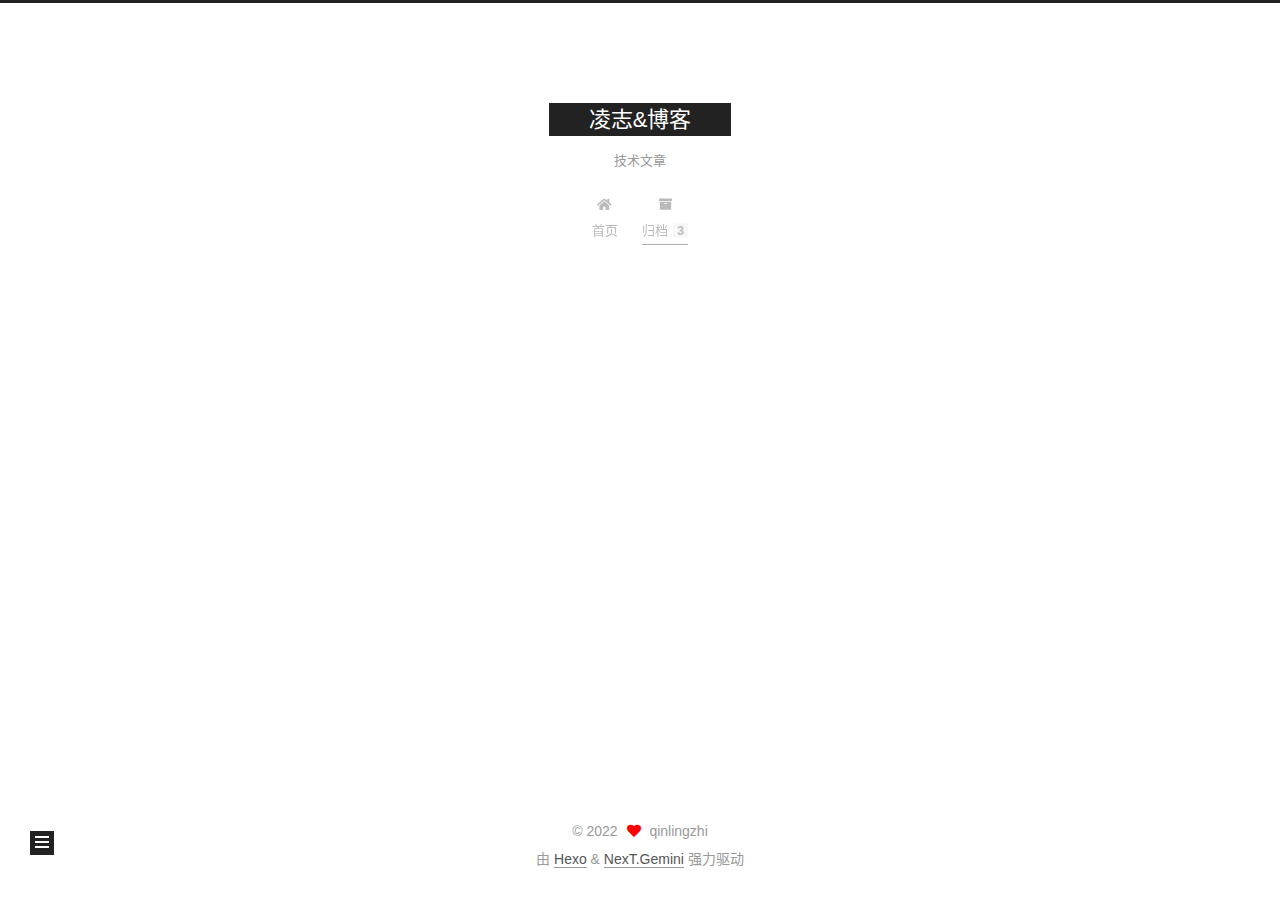
==== commit 783d63d4: "Site updated: 2022-05-08 21:08:59" ====
--- a/archives/index.html
+++ b/archives/index.html
@@ -1,5 +1,5 @@
 <!DOCTYPE html>
-<html lang="en">
+<html lang="zh-CN">
 <head>
   <meta charset="UTF-8">
 <meta name="viewport" content="width=device-width, initial-scale=1, maximum-scale=2">
@@ -17,15 +17,15 @@
 
 <script id="hexo-configurations">
     var NexT = window.NexT || {};
-    var CONFIG = {"hostname":"example.com","root":"/","scheme":"Muse","version":"7.8.0","exturl":false,"sidebar":{"position":"left","display":"post","padding":18,"offset":12,"onmobile":false},"copycode":{"enable":false,"show_result":false,"style":null},"back2top":{"enable":true,"sidebar":false,"scrollpercent":false},"bookmark":{"enable":false,"color":"#222","save":"auto"},"fancybox":false,"mediumzoom":false,"lazyload":false,"pangu":false,"comments":{"style":"tabs","active":null,"storage":true,"lazyload":false,"nav":null},"algolia":{"hits":{"per_page":10},"labels":{"input_placeholder":"Search for Posts","hits_empty":"We didn't find any results for the search: ${query}","hits_stats":"${hits} results found in ${time} ms"}},"localsearch":{"enable":false,"trigger":"auto","top_n_per_article":1,"unescape":false,"preload":false},"motion":{"enable":true,"async":false,"transition":{"post_block":"fadeIn","post_header":"slideDownIn","post_body":"slideDownIn","coll_header":"slideLeftIn","sidebar":"slideUpIn"}}};
+    var CONFIG = {"hostname":"example.com","root":"/","scheme":"Gemini","version":"7.8.0","exturl":false,"sidebar":{"position":"left","display":"post","padding":18,"offset":12,"onmobile":false},"copycode":{"enable":false,"show_result":false,"style":null},"back2top":{"enable":true,"sidebar":false,"scrollpercent":false},"bookmark":{"enable":false,"color":"#222","save":"auto"},"fancybox":false,"mediumzoom":false,"lazyload":false,"pangu":false,"comments":{"style":"tabs","active":null,"storage":true,"lazyload":false,"nav":null},"algolia":{"hits":{"per_page":10},"labels":{"input_placeholder":"Search for Posts","hits_empty":"We didn't find any results for the search: ${query}","hits_stats":"${hits} results found in ${time} ms"}},"localsearch":{"enable":false,"trigger":"auto","top_n_per_article":1,"unescape":false,"preload":false},"motion":{"enable":true,"async":false,"transition":{"post_block":"fadeIn","post_header":"slideDownIn","post_body":"slideDownIn","coll_header":"slideLeftIn","sidebar":"slideUpIn"}}};
   </script>
 
   <meta property="og:type" content="website">
-<meta property="og:title" content="Hexo">
+<meta property="og:title" content="凌志&amp;博客">
 <meta property="og:url" content="http://example.com/archives/index.html">
-<meta property="og:site_name" content="Hexo">
-<meta property="og:locale" content="en_US">
-<meta property="article:author" content="John Doe">
+<meta property="og:site_name" content="凌志&amp;博客">
+<meta property="og:locale" content="zh_CN">
+<meta property="article:author" content="qinlingzhi">
 <meta name="twitter:card" content="summary">
 
 <link rel="canonical" href="http://example.com/archives/">
@@ -37,11 +37,11 @@
     sidebar: "",
     isHome : false,
     isPost : false,
-    lang   : 'en'
+    lang   : 'zh-CN'
   };
 </script>
 
-  <title>Archive | Hexo</title>
+  <title>归档 | 凌志&博客</title>
   
 
 
@@ -81,7 +81,7 @@
     <header class="header" itemscope itemtype="http://schema.org/WPHeader">
       <div class="header-inner"><div class="site-brand-container">
   <div class="site-nav-toggle">
-    <div class="toggle" aria-label="Toggle navigation bar">
+    <div class="toggle" aria-label="切换导航栏">
       <span class="toggle-line toggle-line-first"></span>
       <span class="toggle-line toggle-line-middle"></span>
       <span class="toggle-line toggle-line-last"></span>
@@ -92,9 +92,10 @@
 
     <a href="/" class="brand" rel="start">
       <span class="logo-line-before"><i></i></span>
-      <h1 class="site-title">Hexo</h1>
+      <h1 class="site-title">凌志&博客</h1>
       <span class="logo-line-after"><i></i></span>
     </a>
+      <p class="site-subtitle" itemprop="description">技术文章</p>
   </div>
 
   <div class="site-nav-right">
@@ -110,12 +111,12 @@
   <ul id="menu" class="main-menu menu">
         <li class="menu-item menu-item-home">
 
-    <a href="/" rel="section"><i class="fa fa-home fa-fw"></i>Home</a>
+    <a href="/" rel="section"><i class="fa fa-home fa-fw"></i>首页</a>
 
   </li>
         <li class="menu-item menu-item-archives">
 
-    <a href="/archives/" rel="section"><i class="fa fa-archive fa-fw"></i>Archives</a>
+    <a href="/archives/" rel="section"><i class="fa fa-archive fa-fw"></i>归档<span class="badge">3</span></a>
 
   </li>
   </ul>
@@ -148,13 +149,33 @@
   <div class="post-block">
     <div class="posts-collapse">
       <div class="collection-title">
-        <span class="collection-header">Um..! 2 posts in total. Keep on posting.</span>
+        <span class="collection-header">嗯..! 目前共计 3 篇日志。 继续努力。</span>
       </div>
 
       
     <div class="collection-year">
       <span class="collection-header">2022</span>
     </div>
+
+  <article itemscope itemtype="http://schema.org/Article">
+    <header class="post-header">
+
+      <div class="post-meta">
+        <time itemprop="dateCreated"
+              datetime="2022-05-08T21:05:50+08:00"
+              content="2022-05-08">
+          05-08
+        </time>
+      </div>
+
+      <div class="post-title">
+          <a class="post-title-link" href="/2022/05/08/SpringBoot/" itemprop="url">
+            <span itemprop="name">SpringBoot</span>
+          </a>
+      </div>
+
+    </header>
+  </article>
 
   <article itemscope itemtype="http://schema.org/Article">
     <header class="post-header">
@@ -246,10 +267,10 @@
 
       <ul class="sidebar-nav motion-element">
         <li class="sidebar-nav-toc">
-          Table of Contents
+          文章目录
         </li>
         <li class="sidebar-nav-overview">
-          Overview
+          站点概览
         </li>
       </ul>
 
@@ -260,7 +281,7 @@
 
       <div class="site-overview-wrap sidebar-panel">
         <div class="site-author motion-element" itemprop="author" itemscope itemtype="http://schema.org/Person">
-  <p class="site-author-name" itemprop="name">John Doe</p>
+  <p class="site-author-name" itemprop="name">qinlingzhi</p>
   <div class="site-description" itemprop="description"></div>
 </div>
 <div class="site-state-wrap motion-element">
@@ -268,8 +289,8 @@
       <div class="site-state-item site-state-posts">
           <a href="/archives/">
         
-          <span class="site-state-item-count">2</span>
-          <span class="site-state-item-name">posts</span>
+          <span class="site-state-item-count">3</span>
+          <span class="site-state-item-name">日志</span>
         </a>
       </div>
   </nav>
@@ -300,9 +321,9 @@
   <span class="with-love">
     <i class="fa fa-heart"></i>
   </span>
-  <span class="author" itemprop="copyrightHolder">John Doe</span>
-</div>
-  <div class="powered-by">Powered by <a href="https://hexo.io/" class="theme-link" rel="noopener" target="_blank">Hexo</a> & <a href="https://muse.theme-next.org/" class="theme-link" rel="noopener" target="_blank">NexT.Muse</a>
+  <span class="author" itemprop="copyrightHolder">qinlingzhi</span>
+</div>
+  <div class="powered-by">由 <a href="https://hexo.io/" class="theme-link" rel="noopener" target="_blank">Hexo</a> & <a href="https://theme-next.org/" class="theme-link" rel="noopener" target="_blank">NexT.Gemini</a> 强力驱动
   </div>
 
         
@@ -328,7 +349,7 @@
 <script src="/js/motion.js"></script>
 
 
-<script src="/js/schemes/muse.js"></script>
+<script src="/js/schemes/pisces.js"></script>
 
 
 <script src="/js/next-boot.js"></script>
